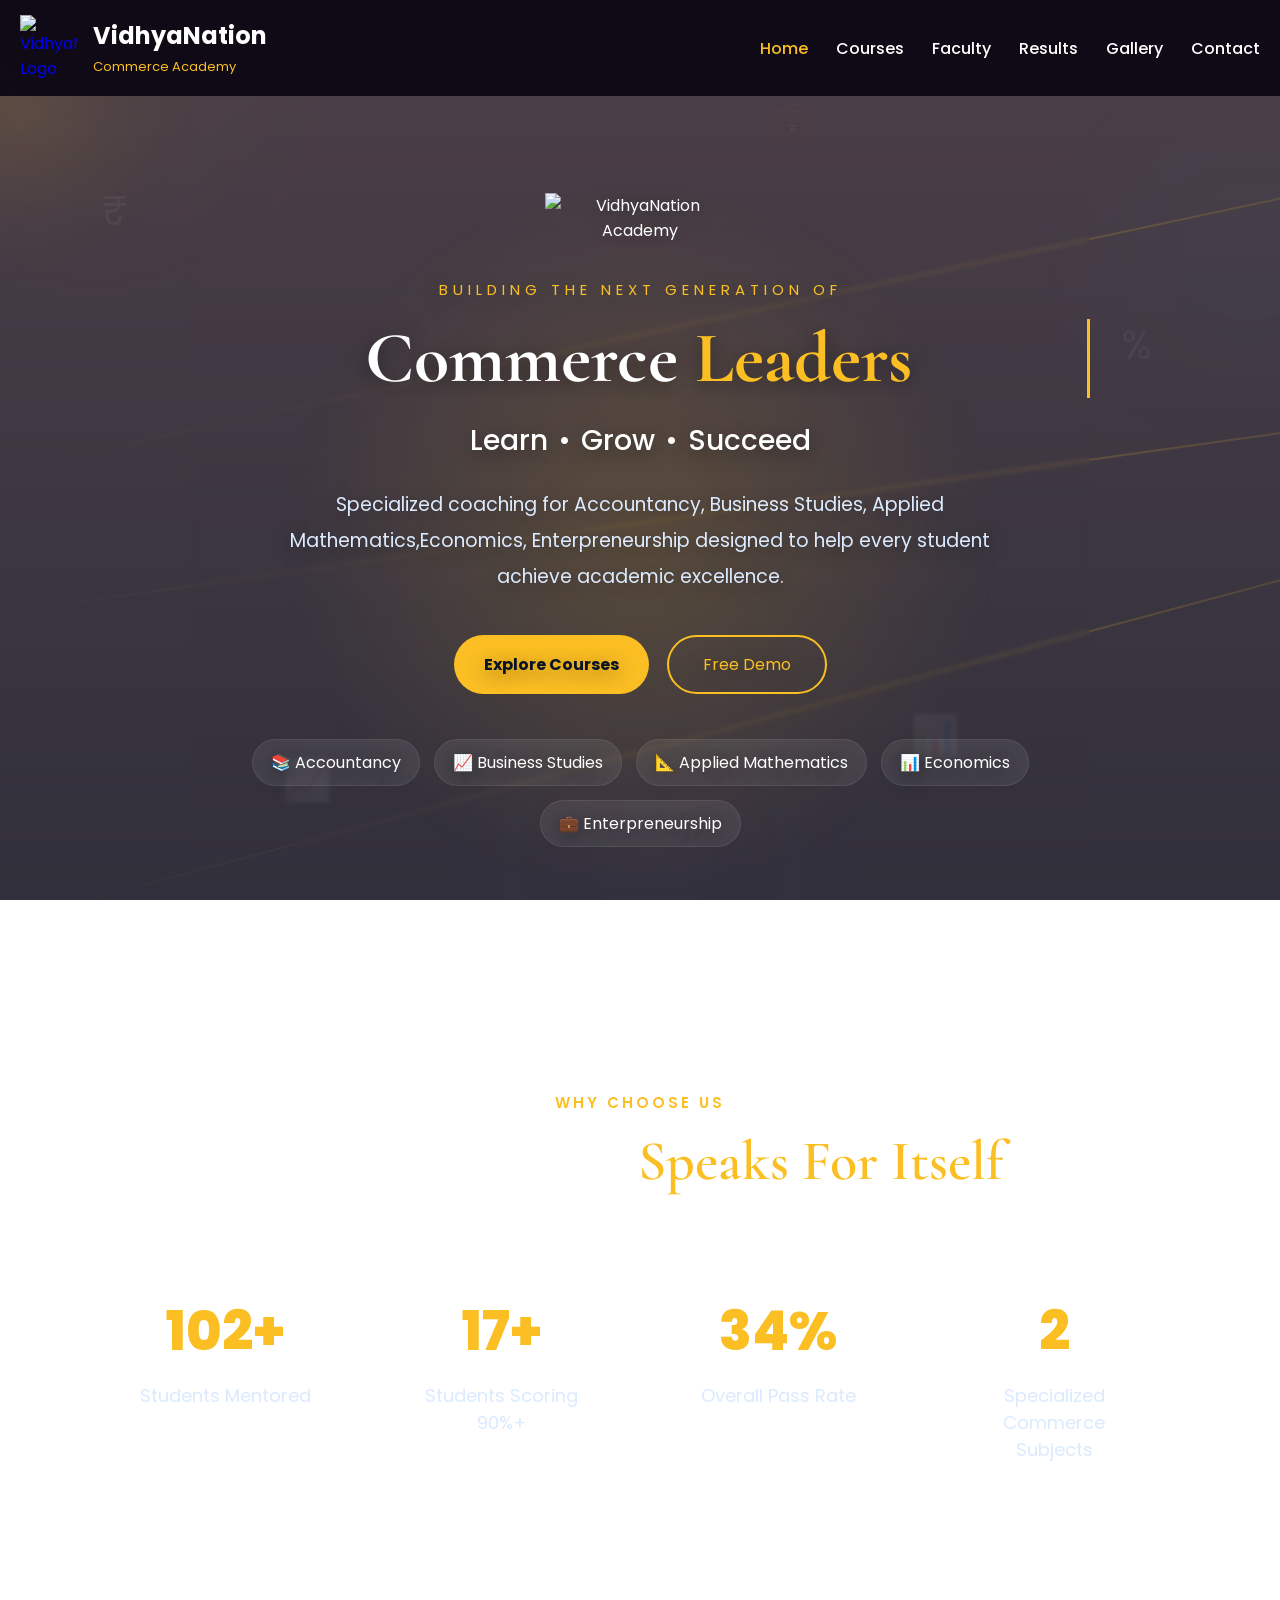
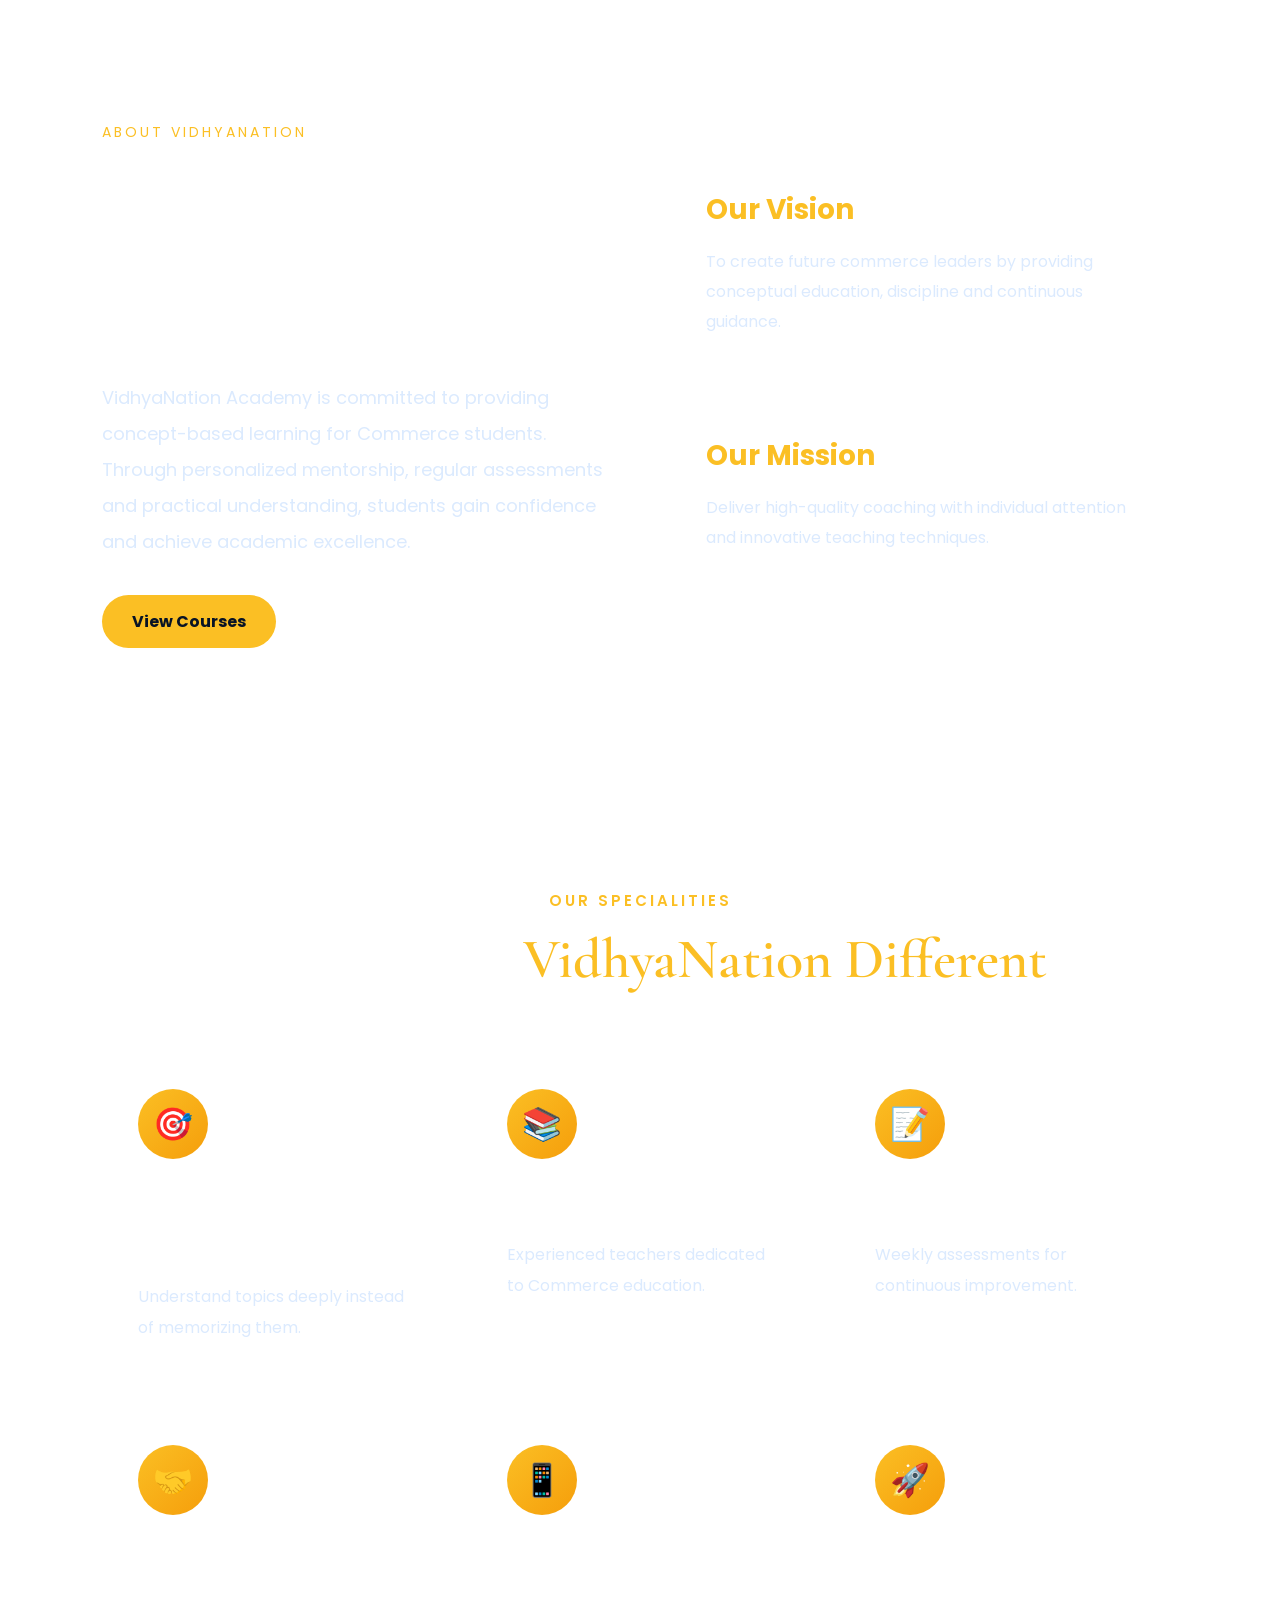
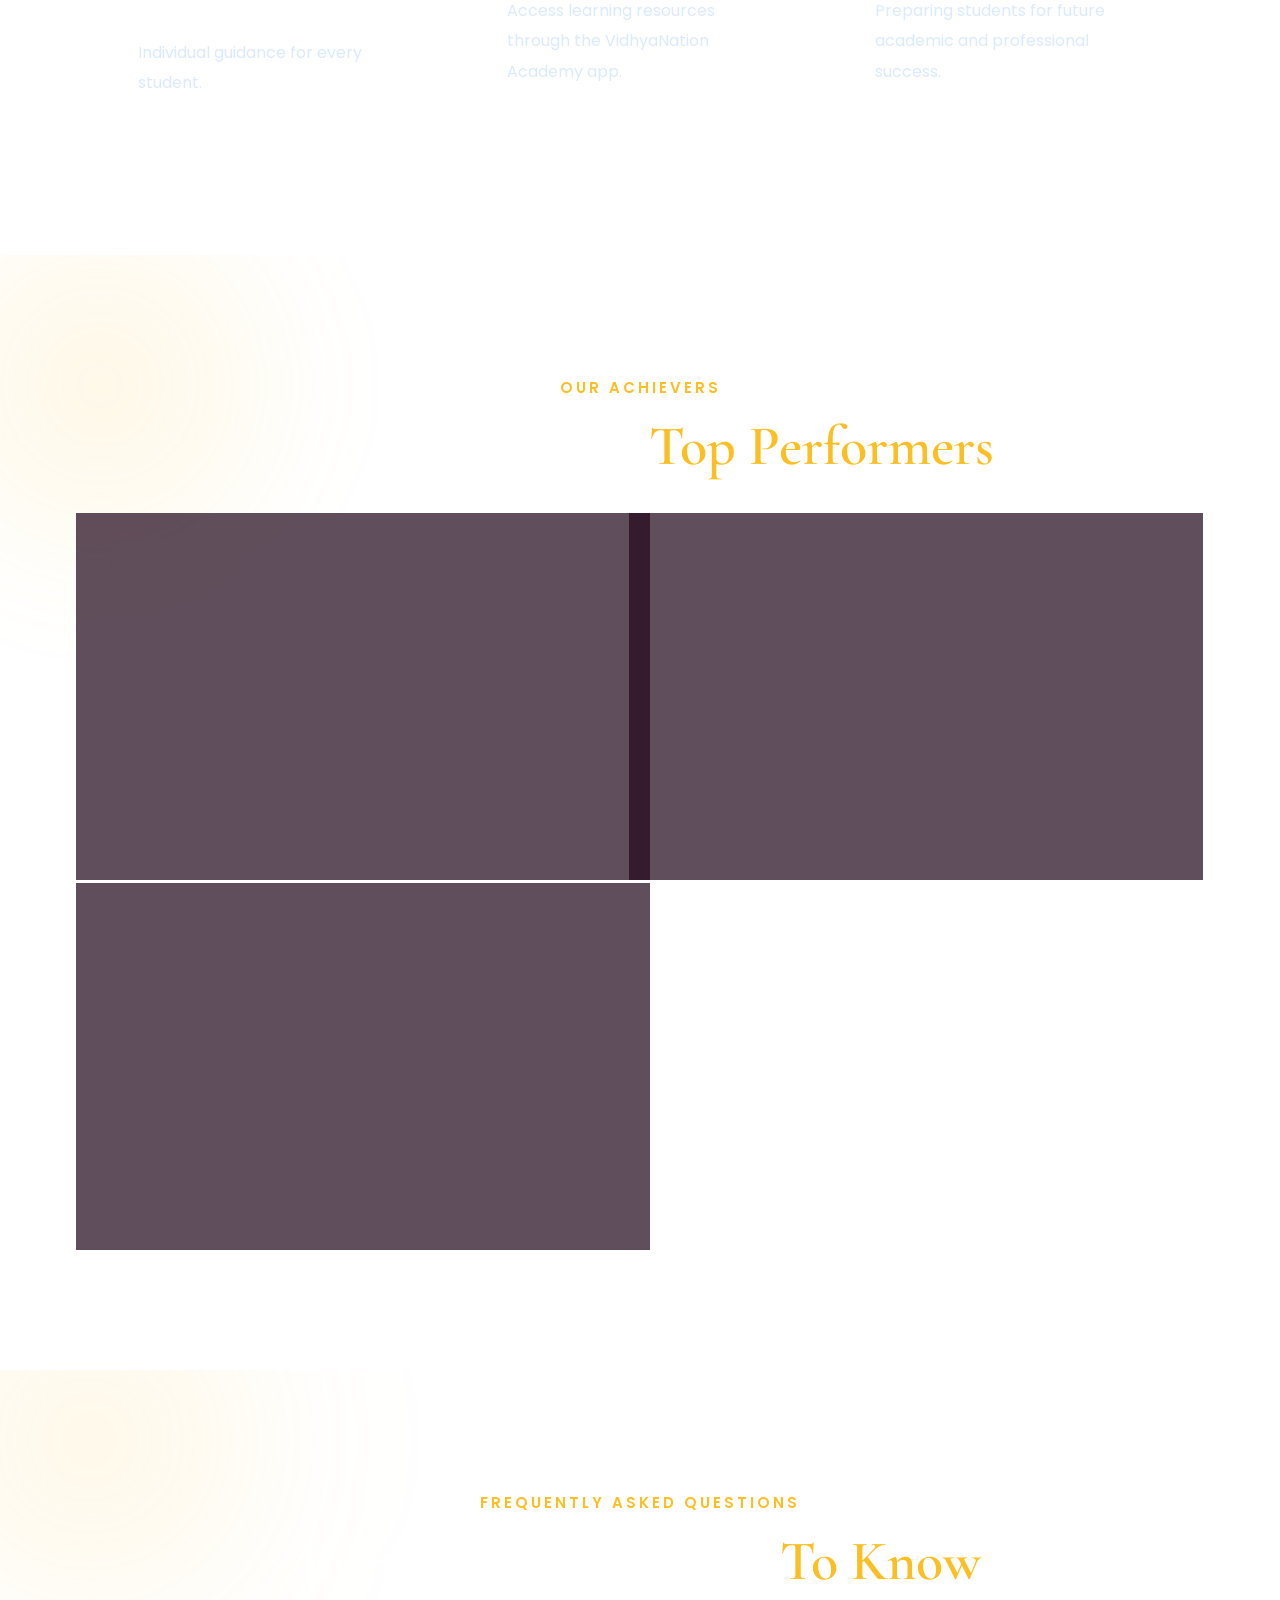
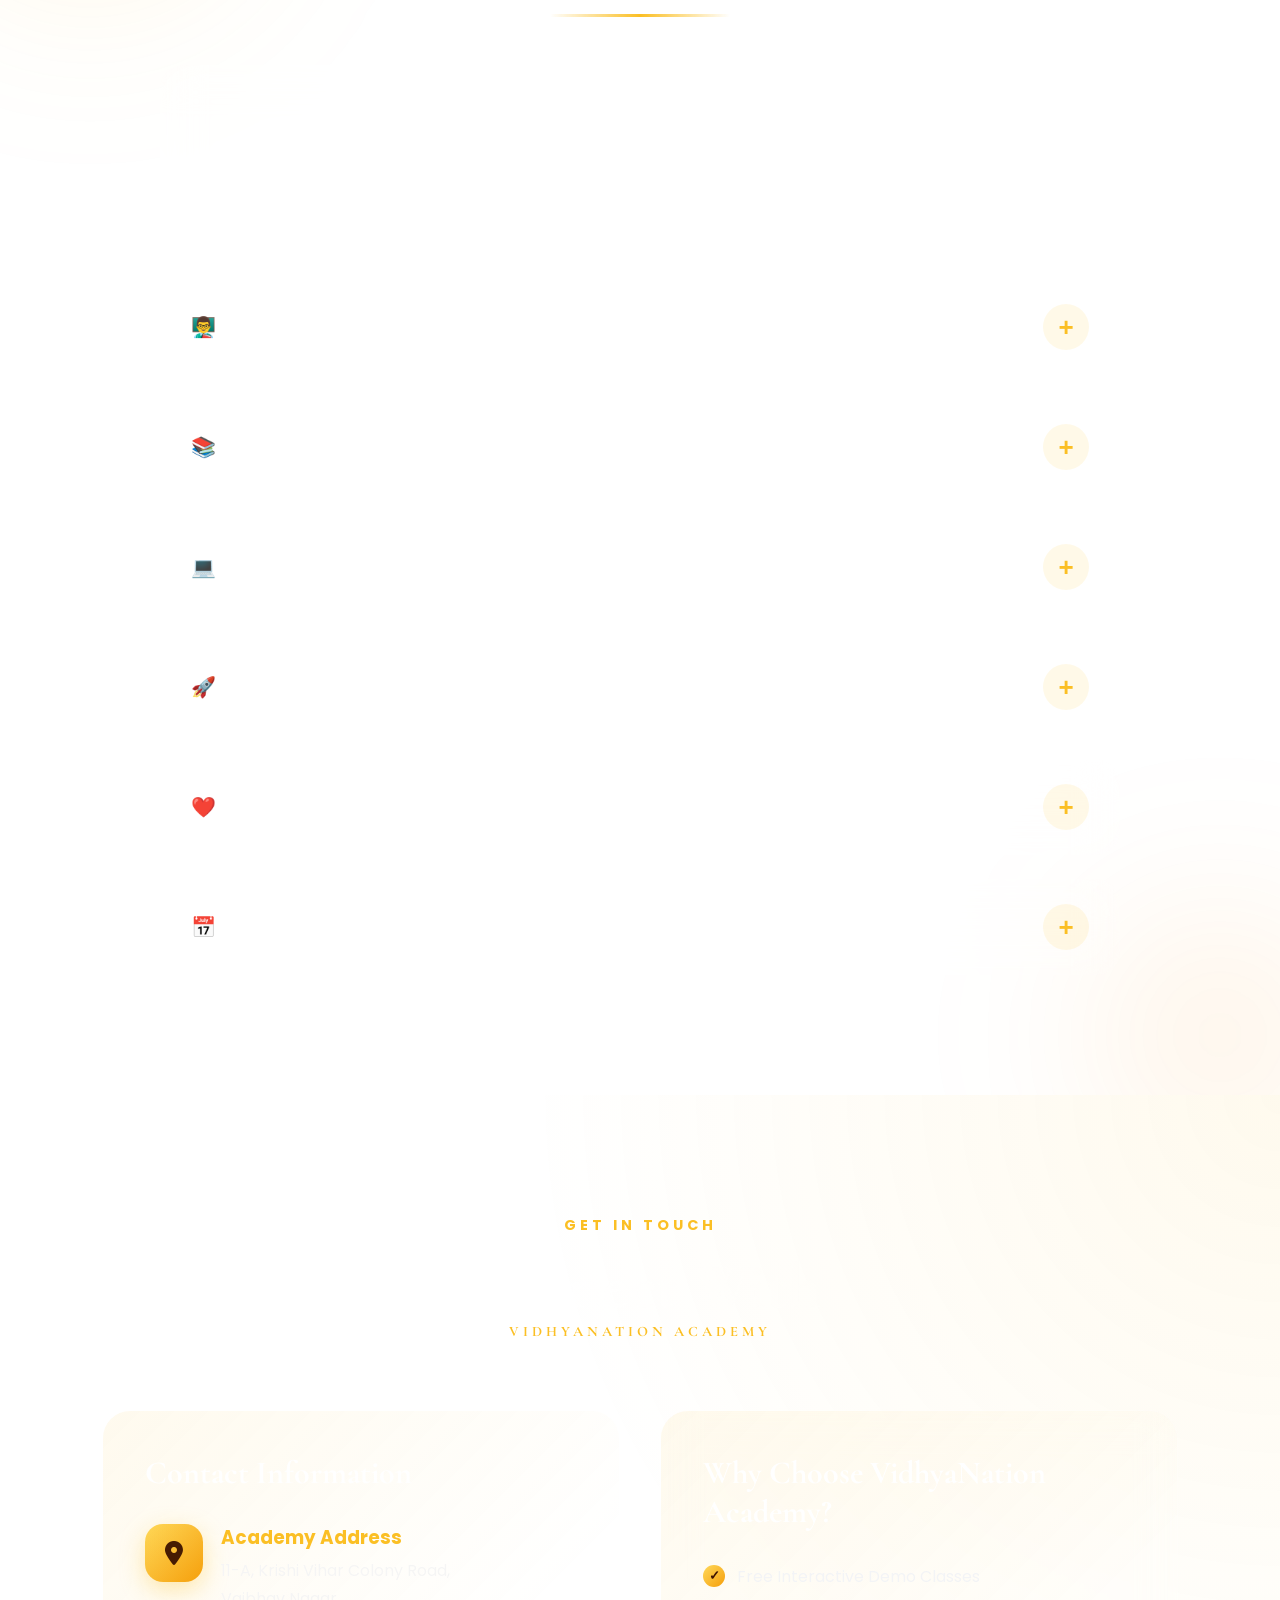
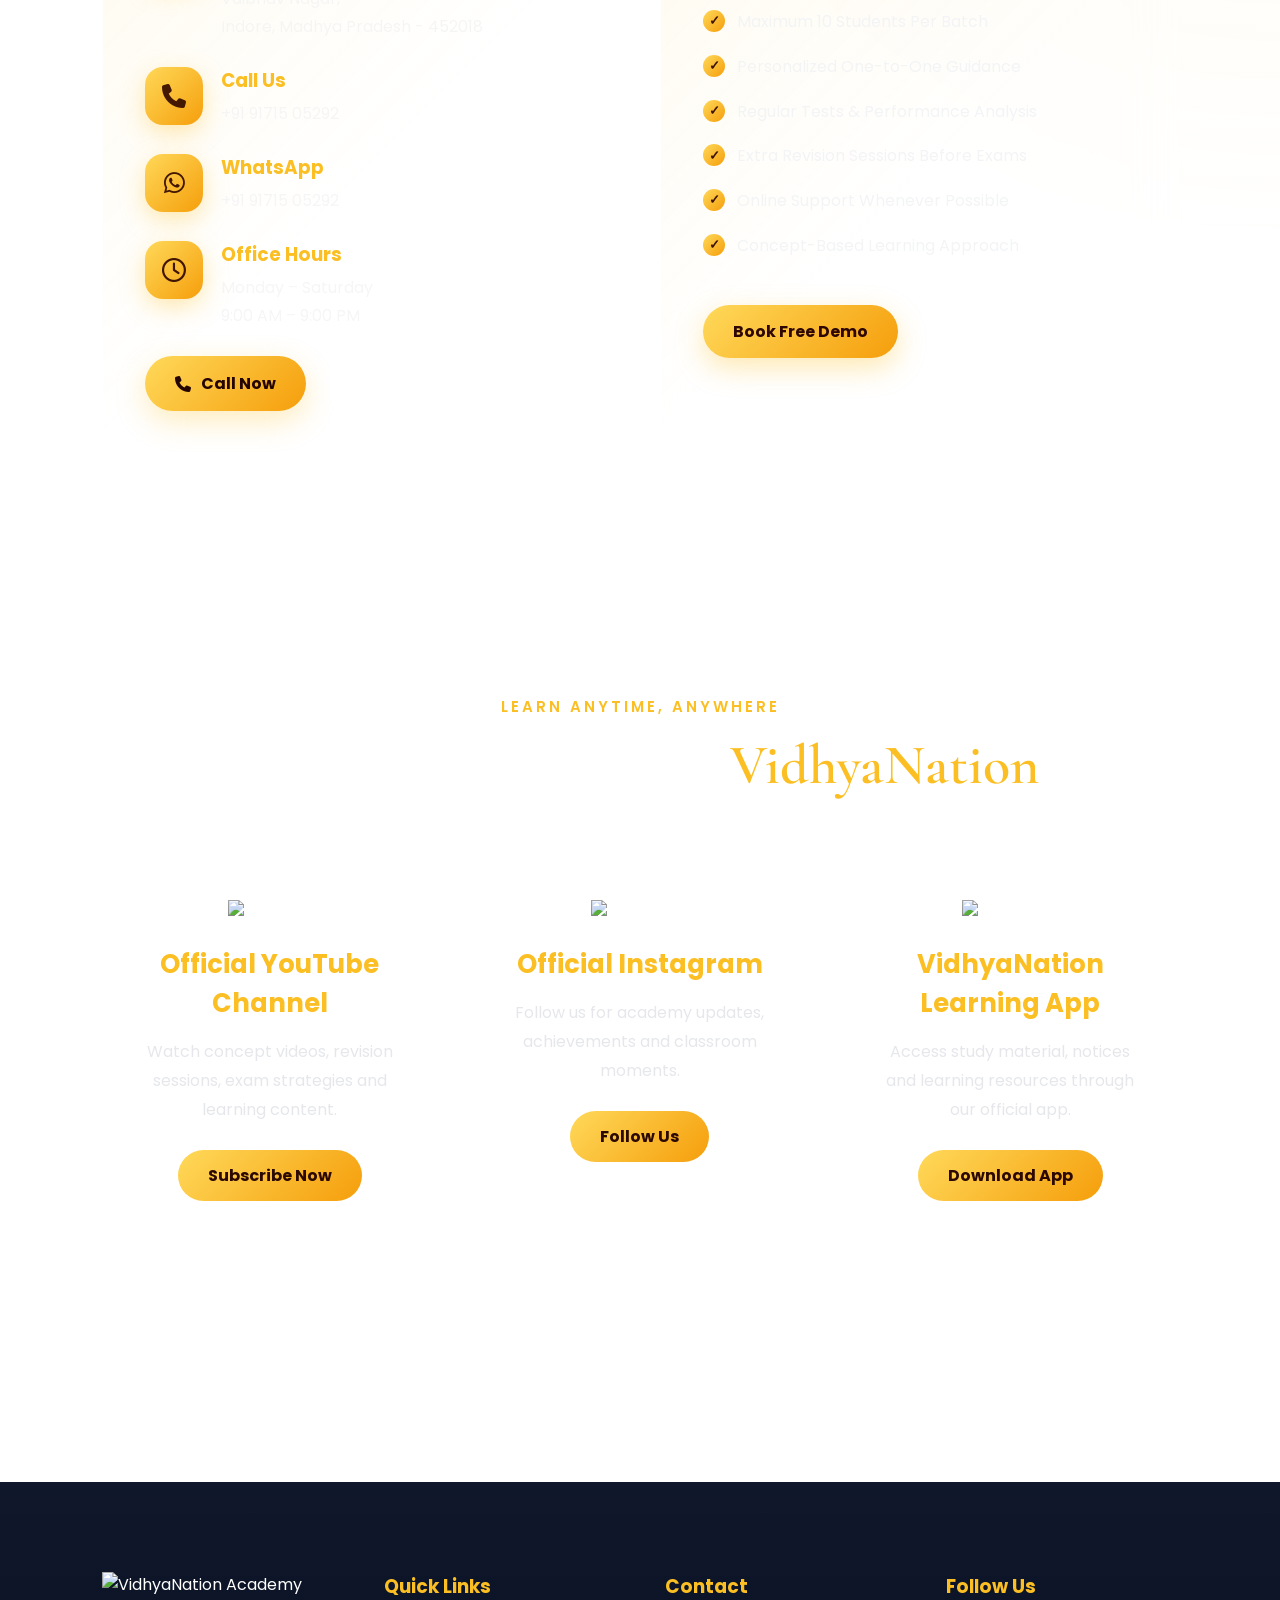
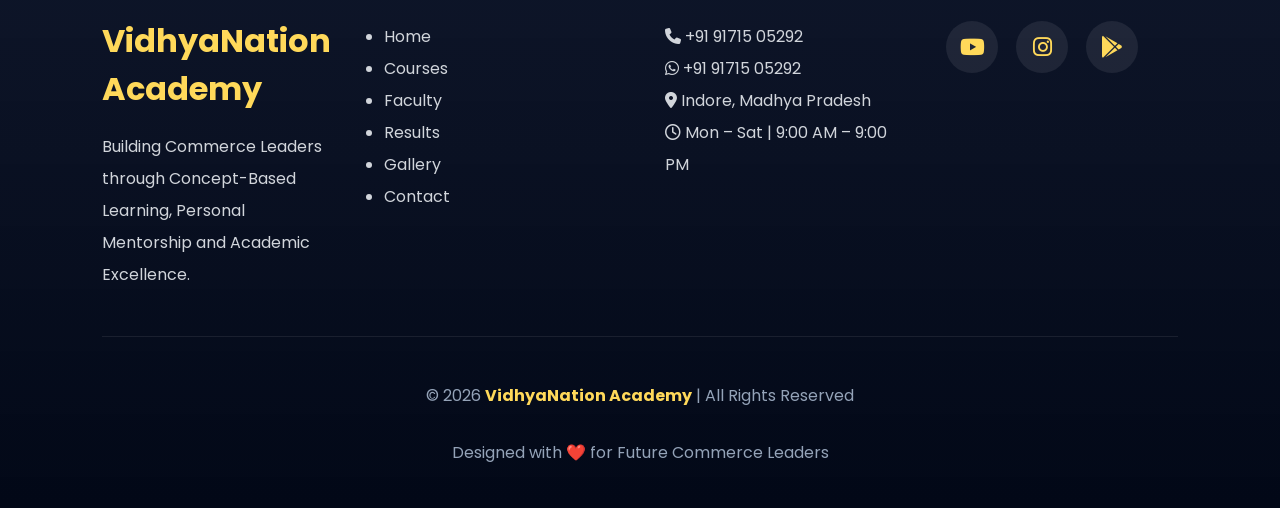
==== index.html @ c7668a80 "Add files via upload" ====
<!DOCTYPE html>
<html lang="en">

<head>

    <meta charset="UTF-8">
    <meta name="viewport" content="width=device-width, initial-scale=1.0">
    <meta name="description"
        content="VidhyaNation Academy - Premier Commerce Coaching for Class 11 & 12 in Indore. Expert guidance in Accountancy, Business Studies and Applied Mathematics.">
    <link rel="preconnect" href="https://fonts.googleapis.com">
    <!-- Open Graph Meta Tags -->

<meta property="og:title"
content="VidhyaNation Commerce Academy">

<meta property="og:description"
content="Premium coaching for CBSE Class 11 & 12 Commerce students with expert guidance in Accountancy, Business Studies, Economics and Applied Mathematics.">

<meta property="og:type"
content="website">

<meta property="og:url"
content="https://vidhyanationacademy.com/">

<meta property="og:image"
content="https://vidhyanationacademy.com/assets/images/logo.png">

<meta property="og:site_name"
content="VidhyaNation Commerce Academy">

<meta property="og:locale"
content="en_IN">

    <link rel="preconnect" href="https://fonts.gstatic.com" crossorigin>

    <link href="https://fonts.googleapis.com/css2?family=Poppins:wght@300;400;500;600;700;800&family=Cormorant+Garamond:wght@500;600;700&display=swap"
        rel="stylesheet">

    <link rel="stylesheet" href="style.css">
    <link rel="stylesheet" href="contact-footer.css">
    <link rel="preconnect" href="https://fonts.googleapis.com">

<link rel="preconnect" href="https://fonts.gstatic.com" crossorigin>
<link
rel="stylesheet"
href="https://cdnjs.cloudflare.com/ajax/libs/font-awesome/6.7.2/css/all.min.css">

<link href="https://fonts.googleapis.com/css2?family=Cormorant+Garamond:wght@500;600;700&family=Poppins:wght@300;400;500;600;700&display=swap" rel="stylesheet">
<link rel="icon" href="assets/images/logo.png" type="image/png">


    <meta charset="UTF-8">

    <meta name="viewport" content="width=device-width, initial-scale=1.0">

    <title>VidhyaNation Commerce Academy | Best Commerce Coaching for Class 11 & 12</title>
<meta name="description"
content="Premium coaching for CBSE Class 11 & 12 Commerce students. Expert guidance in Accountancy, Business Studies, Economics and Applied Mathematics.">
<link rel="canonical" href="https://vidhyanationacademy.com">
    <link rel="icon" type="image/png" href="assets/images/favicon.png">

    <!-- Other CSS files -->

</head>

<body>
<div class="mobile-overlay"></div>


<!-- Mouse Glow -->

<div id="cursor-glow"></div>

<!-- ==========================================
            BACK TO TOP BUTTON
========================================== -->

<button id="backToTop" aria-label="Back to Top">
    <i class="fa-solid fa-arrow-up"></i>
</button>
    <!-- ================= BACKGROUND ================= -->

    <div class="animated-background">

        <div class="gradient-layer"></div>

        <div class="grid-overlay"></div>

        <div class="glow glow1"></div>

        <div class="glow glow2"></div>

        <div class="glow glow3"></div>

        <div class="floating-symbol symbol1">₹</div>

        <div class="floating-symbol symbol2">%</div>

        <div class="floating-symbol symbol3">📈</div>

        <div class="floating-symbol symbol4">📊</div>

        <div class="floating-symbol symbol5">💼</div>
        <div class="chart-line chart1"></div>
        <div class="chart-line chart2"></div>
        <div class="chart-line chart3"></div>
        

    </div>

    <!-- ================= NAVBAR ================= -->

    <header>

        <nav class="navbar">

            <a href="index.html" class="logo-area">

                <img src="assets/images/logo.png" alt="VidhyaNation Logo">

                <div>

                    <h2>VidhyaNation</h2>

                    <span>Commerce Academy</span>

                </div>

            </a>

            <ul class="nav-links">

                <li><a class="active" href="index.html">Home</a></li>

                <li><a href="courses.html">Courses</a></li>

                <li><a href="faculty.html">Faculty</a></li>

                <li><a href="results.html">Results</a></li>

                <li><a href="gallery.html">Gallery</a></li>

                <li><a href="contact.html">Contact</a></li>

            </ul>
            
<!-- Mobile Menu Button -->

<div class="menu-toggle">

    <i class="fas fa-bars"></i>

</div>

</nav>


    </header>

    <!-- ================= HERO ================= -->

    <section class="hero">

        <div class="hero-content">

            <div class="hero-logo">

                <img src="assets/images/logo.png" alt="VidhyaNation Academy">

            </div>

            <p class="hero-top">

                BUILDING THE NEXT GENERATION OF

            </p>

            <h1 class="commerce-text">
    Commerce
    <span>Leaders</span>
</h1>

<h3 class="hero-words">
    <span class="word word1">Learn</span>
    <span class="separator">•</span>
    <span class="word word2">Grow</span>
    <span class="separator">•</span>
    <span class="word word3">Succeed</span>
</h3>

            <p class="hero-description">

                Specialized coaching for Accountancy,

                Business Studies, Applied Mathematics,Economics, Enterpreneurship

                designed to help every student achieve

                academic excellence.

            </p>

            <div class="hero-buttons">

                <a href="courses.html" class="primary-btn">

                    Explore Courses

                </a>

                <a href="#" class="secondary-btn open-demo">
    Free Demo
</a>

            </div>

            <div class="hero-subjects">

                <span>📚 Accountancy</span>

                <span>📈 Business Studies</span>

                <span>📐 Applied Mathematics</span>

                <span>📊 Economics</span>

                <span>💼 Enterpreneurship</span>

            </div>

        </div>

    </section>
    <!-- ================= HIGHLIGHTS ================= -->

<section class="highlights">

    <div class="section-title">

        <span>WHY CHOOSE US</span>

        <h2>

            Excellence That

            <span>Speaks For Itself</span>

        </h2>

    </div>

    <div class="highlight-grid">

        <div class="highlight-card">

            <h3>
    <span class="counter" data-target="300">0</span>+
</h3>

            <p>Students Mentored</p>

        </div>

        <div class="highlight-card">
<h3>
    <span class="counter" data-target="50">0</span>+
</h3>

            <p>Students Scoring 90%+</p>

        </div>

        <div class="highlight-card">

            <h3>
    <span class="counter" data-target="100">0</span>%
</h3>

            <p>Overall Pass Rate</p>

        </div>

        <div class="highlight-card">

            <h3>

    <span class="counter"

          data-target="5">

        0

    </span>

</h3>

            <p>Specialized Commerce Subjects</p>

        </div>

    </div>

</section>



<!-- ================= ABOUT ================= -->

<section class="about-section">

    <div class="about-left">

        <span class="mini-title">

            ABOUT VIDHYANATION

        </span>

        <h2>

            Empowering Students

            With Quality Education

        </h2>

        <p>

            VidhyaNation Academy is committed to providing

            concept-based learning for Commerce students.

            Through personalized mentorship, regular

            assessments and practical understanding,

            students gain confidence and achieve academic

            excellence.

        </p>

        <div class="about-buttons">

            <a href="courses.html" class="primary-btn">

                View Courses

            </a>

        </div>

    </div>

    <div class="about-right">

        <div class="glass-card">

            <h3>

                Our Vision

            </h3>

            <p>

                To create future commerce leaders by

                providing conceptual education,

                discipline and continuous guidance.

            </p>

        </div>

        <div class="glass-card">

            <h3>

                Our Mission

            </h3>

            <p>

                Deliver high-quality coaching with

                individual attention and innovative

                teaching techniques.

            </p>

        </div>

    </div>

</section>



<!-- ================= FEATURES ================= -->

<section class="features">

    <div class="section-title">

        <span>

            OUR SPECIALITIES

        </span>

        <h2>

            What Makes

            <span>

                VidhyaNation Different

            </span>

        </h2>

    </div>

    <div class="feature-grid">

        <div class="feature-card">

            <div class="feature-icon">

                🎯

            </div>

            <h3>

                Concept Based Teaching

            </h3>

            <p>

                Understand topics deeply instead of

                memorizing them.

            </p>

        </div>

        <div class="feature-card">

            <div class="feature-icon">

                📚

            </div>

            <h3>

                Expert Faculty

            </h3>

            <p>

                Experienced teachers dedicated

                to Commerce education.

            </p>

        </div>

        <div class="feature-card">

            <div class="feature-icon">

                📝

            </div>

            <h3>

                Regular Tests

            </h3>

            <p>

                Weekly assessments for continuous

                improvement.

            </p>

        </div>

        <div class="feature-card">

            <div class="feature-icon">

                🤝

            </div>

            <h3>

                Personal Mentorship

            </h3>

            <p>

                Individual guidance for every student.

            </p>

        </div>

        <div class="feature-card">

            <div class="feature-icon">

                📱

            </div>

            <h3>

                Play Store App

            </h3>

            <p>

                Access learning resources through

                the VidhyaNation Academy app.

            </p>

        </div>

        <div class="feature-card">

            <div class="feature-icon">

                🚀

            </div>

            <h3>

                Career Focused

            </h3>

            <p>

                Preparing students for future

                academic and professional success.

            </p>

        </div>

    </div>

</section>

<!-- =====================================================
                STUDENT TESTIMONIALS
===================================================== -->

<section class="testimonials" id="testimonials">

    <div class="section-title">

        <span>OUR ACHIEVERS</span>

        <h2>

            Hear From Our

            <span>Top Performers</span>

        </h2>

    </div>

    <div class="testimonial-container">

        <!-- Card 1 -->

        <div class="testimonial-card">

           <div class="student-avatar">

    <img
        src="assets/images/saksham-jain.png"
        alt="Saksham Jain"
    >

</div>

            <div class="quote-mark">

                ❝

            </div>

            <p>

               "The concept-based teaching and personal mentorship at VidhyaNation Academy transformed my confidence and helped me achieve academic excellence."
            </p>

            <h3>

                Saksham Jain

            </h3>

            <span>

                🏆 Commerce Achiever

            </span>
            <div class="student-score">

    100

</div>

        </div>



        <!-- Card 2 -->

        <div class="testimonial-card">

            <div class="student-avatar">

    <img
        src="assets/images/nandita-sood.png"
        alt="Nandita Sood"
    >

            </div>

            <div class="quote-mark">

                ❝

            </div>

            <p>

               "Small batch sizes and continuous doubt-solving made every class productive. The revision sessions gave me an extra edge during examinations."
            </p>

            <h3>

                Nandita Sood

            </h3>

            <span>

                🏆 Commerce Achiever

            </span>
            <div class="student-score">

            95

            </div>

        </div>



        <!-- Card 3 -->

        <div class="testimonial-card">

            <div class="student-avatar">

    <img
        src="assets/images/adhiraj-pahwa.png"
        alt="Adhiraj Pahwa"
    >

</div>

            <div class="quote-mark">

                ❝

            </div>

            <p>

               "The teachers always believed in me and guided me personally. Their mentorship motivated me to achieve my academic goals with confidence."

            </p>

            <h3>

                Adhiraj Pahwa

            </h3>

            <span>

                🏆 Commerce Achiever

            </span>
            <div class="student-score">

    95

</div>

        </div>

    </div>

</section>



<!-- =====================================================
                    FAQ SECTION
===================================================== -->

<section class="faq-section">

    <div class="section-title">

        <span>FREQUENTLY ASKED QUESTIONS</span>

        <h2>

            Everything You Need

            <span>To Know</span>

        </h2>

    </div>



    <div class="faq-container">



        <div class="faq-item active">

            <button class="faq-question">

                <span>

                    🎯 Do you provide demo classes?

                </span>

                <span class="faq-icon">

                    +

                </span>

            </button>

            <div class="faq-answer">

                <p>

                    Yes.

                    We provide completely FREE interactive
                    demo classes so that students and
                    parents can understand our teaching
                    methodology before admission.

                </p>

            </div>

        </div>



        <div class="faq-item">

            <button class="faq-question">

                <span>

                    👨‍🏫 How many students are there in one batch?

                </span>

                <span class="faq-icon">

                    +

                </span>

            </button>

            <div class="faq-answer">

                <p>

                    We intentionally keep the batch size
                    limited to a maximum of only 10
                    students to ensure better interaction
                    and personalized attention.

                </p>

            </div>

        </div>



        <div class="faq-item">

            <button class="faq-question">

                <span>

                    📚 Are revision classes conducted?

                </span>

                <span class="faq-icon">

                    +

                </span>

            </button>

            <div class="faq-answer">

                <p>

                    Yes.

                    Dedicated revision sessions are
                    conducted before examinations to
                    strengthen concepts and maximize
                    student confidence.

                </p>

            </div>

        </div>



        <div class="faq-item">

            <button class="faq-question">

                <span>

                    💻 What if I miss a class?

                </span>

                <span class="faq-icon">

                    +

                </span>

            </button>

            <div class="faq-answer">

                <p>

                    We always try our best to provide
                    online lectures or alternate learning
                    support whenever a student misses
                    a class.

                </p>

            </div>

        </div>



        <div class="faq-item">

            <button class="faq-question">

                <span>

                    🚀 Do you conduct extra classes?

                </span>

                <span class="faq-icon">

                    +

                </span>

            </button>

            <div class="faq-answer">

                <p>

                    Absolutely.

                    Extra classes are arranged whenever
                    required to complete concepts,
                    revision or additional practice.

                </p>

            </div>

        </div>



        <div class="faq-item">

            <button class="faq-question">

                <span>

                    ❤️ Do students receive personal guidance?

                </span>

                <span class="faq-icon">

                    +

                </span>

            </button>

            <div class="faq-answer">

                <p>

                    Yes.

                    Every student receives personal
                    guidance throughout the academic
                    journey to ensure continuous
                    improvement and confidence.

                </p>

            </div>

        </div>



        <div class="faq-item">

            <button class="faq-question">

                <span>

                    📅 How many days are classes conducted?

                </span>

                <span class="faq-icon">

                    +

                </span>

            </button>

            <div class="faq-answer">

                <p>

                    Classes are conducted six days a
                    week with a structured learning plan,
                    assessments and doubt-solving support.

                </p>

            </div>

        </div>



    </div>

</section>
        <!-- =====================================================
                PREMIUM CONTACT SECTION
===================================================== -->

<section class="contact-section" id="contact">

    <div class="section-title">

        <span>GET IN TOUCH</span>

        <h2>

            Connect With

            <span>VidhyaNation Academy</span>

        </h2>

    </div>

    <div class="contact-wrapper">

        <!-- ========================= -->
        <!-- CONTACT INFORMATION -->
        <!-- ========================= -->

        <div class="contact-card">

            <h2>Contact Information</h2>

            <div class="contact-row">

                <div class="contact-icon">

                    <i class="fa-solid fa-location-dot"></i>

                </div>

                <div>

                    <h3>Academy Address</h3>

                    <p>

                        11-A, Krishi Vihar Colony Road,<br>

                        Vaibhav Nagar,<br>

                        Indore, Madhya Pradesh - 452018

                    </p>

                </div>

            </div>

            <div class="contact-row">

                <div class="contact-icon">

                    <i class="fa-solid fa-phone"></i>

                </div>

                <div>

                    <h3>Call Us</h3>

                    <p>

                        +91 91715 05292

                    </p>

                </div>

            </div>

            <div class="contact-row">

                <div class="contact-icon">

                    <i class="fa-brands fa-whatsapp"></i>

                </div>

                <div>

                    <h3>WhatsApp</h3>

                    <p>

                        +91 91715 05292

                    </p>

                </div>

            </div>

            <div class="contact-row">

                <div class="contact-icon">

                    <i class="fa-regular fa-clock"></i>

                </div>

                <div>

                    <h3>Office Hours</h3>

                    <p>

                        Monday – Saturday<br>

                        9:00 AM – 9:00 PM

                    </p>

                </div>

            </div>

            <div class="contact-buttons">

                <a

                    href="tel:+919171505292"

                    class="call-button"

                >

                    <i class="fa-solid fa-phone"></i>

                    Call Now

                </a>

                <a

                    href="https://wa.me/919171505292"

                    target="_blank"

                    class="whatsapp-button"

                >

                    <i class="fa-brands fa-whatsapp"></i>

                    Chat on WhatsApp

                </a>

            </div>

        </div>

        <!-- ========================= -->
        <!-- WHY CHOOSE US -->
        <!-- ========================= -->

        <div class="contact-card">

            <h2>

                Why Choose

                VidhyaNation Academy?

            </h2>

            <ul class="academy-points">

                <li>

                    Free Interactive Demo Classes

                </li>

                <li>

                    Maximum 10 Students Per Batch

                </li>

                <li>

                    Personalized One-to-One Guidance

                </li>

                <li>

                    Regular Tests & Performance Analysis

                </li>

                <li>

                    Extra Revision Sessions Before Exams

                </li>

                <li>

                    Online Support Whenever Possible

                </li>

                <li>

                    Concept-Based Learning Approach

                </li>

            </ul>

            

              <a href="#" class="primary-btn open-demo">
    Book Free Demo
</a>

        </div>

    </div>

</section>
<!-- =====================================================
                DIGITAL ECOSYSTEM
===================================================== -->

<section class="digital-ecosystem">

    <div class="section-title">

        <span>LEARN ANYTIME, ANYWHERE</span>

        <h2>

            Stay Connected With

            <span>VidhyaNation</span>

        </h2>

    </div>

    <!-- ===================== -->
    <!-- SOCIAL CARDS -->
    <!-- ===================== -->

    <div class="digital-grid">

        <!-- YouTube -->

        <div class="social-card">

            <img
                src="assets/images/youtube-logo.png"
                alt="YouTube"
                class="social-logo"
            >

            <h3>Official YouTube Channel</h3>

            <p>

                Watch concept videos, revision sessions,
                exam strategies and learning content.

            </p>

            <a

                href="https://youtube.com/@vidhyanationacademy?feature=shared"

                target="_blank"

                class="social-btn"

            >

                Subscribe Now

            </a>

        </div>

        <!-- Instagram -->

        <div class="social-card">

            <img

                src="assets/images/instagram-logo.png"

                alt="Instagram"

                class="social-logo"

            >

            <h3>Official Instagram</h3>

            <p>

                Follow us for academy updates,
                achievements and classroom moments.

            </p>

            <a

                href="https://www.instagram.com/vidhyanationacademy?igsh=Znp0ZnF0OGV6NWVh"

                target="_blank"

                class="social-btn"

            >

                Follow Us

            </a>

        </div>

        <!-- Play Store -->

        <div class="social-card">

            <img

                src="assets/images/playstore-logo.png"

                alt="Play Store"

                class="social-logo"

            >

            <h3>VidhyaNation Learning App</h3>

            <p>

                Access study material,
                notices and learning resources
                through our official app.

            </p>

            <a

                href="https://play.google.com/store/apps/details?id=co.diy4.wjlge"

                target="_blank"

                class="social-btn"

            >

                Download App

            </a>

        </div>

    </div>


</section>
<!-- =====================================================
                    PREMIUM FOOTER
===================================================== -->

<footer class="premium-footer">

    <div class="footer-container">

        <!-- ========================= -->
        <!-- BRAND -->
        <!-- ========================= -->

        <div class="footer-column">

            <img

                src="assets/images/logo.png"

                alt="VidhyaNation Academy"

                class="footer-logo-img"

            >

            <h2 class="footer-logo">

                VidhyaNation Academy

            </h2>

            <p>

                Building Commerce Leaders through
                Concept-Based Learning,
                Personal Mentorship and
                Academic Excellence.

            </p>

        </div>

        <!-- ========================= -->
        <!-- QUICK LINKS -->
        <!-- ========================= -->

        <div class="footer-column">

            <h3>Quick Links</h3>

            <ul>

                <li><a href="index.html">Home</a></li>

                <li><a href="courses.html">Courses</a></li>

                <li><a href="faculty.html">Faculty</a></li>

                <li><a href="results.html">Results</a></li>

                <li><a href="gallery.html">Gallery</a></li>

                <li><a href="contact.html">Contact</a></li>

            </ul>

        </div>

        <!-- ========================= -->
        <!-- CONTACT -->
        <!-- ========================= -->

        <div class="footer-column">

            <h3>Contact</h3>

            <p>

                <i class="fa-solid fa-phone"></i>

                +91 91715 05292

            </p>

            <p>

                <i class="fa-brands fa-whatsapp"></i>

                +91 91715 05292

            </p>

            <p>

                <i class="fa-solid fa-location-dot"></i>

                Indore, Madhya Pradesh

            </p>

            <p>

                <i class="fa-regular fa-clock"></i>

                Mon – Sat | 9:00 AM – 9:00 PM

            </p>

        </div>

        <!-- ========================= -->
        <!-- FOLLOW US -->
        <!-- ========================= -->

        <div class="footer-column">

            <h3>Follow Us</h3>

            <div class="footer-socials">

                <a

                    href="https://youtube.com/@vidhyanationacademy?feature=shared"

                    target="_blank"

                    aria-label="YouTube"

                >

                    <i class="fa-brands fa-youtube"></i>

                </a>

                <a

                    href="https://www.instagram.com/vidhyanationacademy?igsh=Znp0ZnF0OGV6NWVh"

                    target="_blank"

                    aria-label="Instagram"

                >

                    <i class="fa-brands fa-instagram"></i>

                </a>

                <a

                    href="https://play.google.com/store/apps/details?id=co.diy4.wjlge"

                    target="_blank"

                    aria-label="Google Play"

                >

                    <i class="fa-brands fa-google-play"></i>

                </a>

            </div>

        </div>

    </div>

    <div class="footer-divider"></div>

    <div class="footer-bottom">

        © 2026

        <strong>VidhyaNation Academy</strong>

        | All Rights Reserved

        <br><br>

        Designed with ❤️ for Future Commerce Leaders

    </div>

</footer>
<!-- =====================================================
                FREE DEMO MODAL
===================================================== -->

<div id="demoModal" class="demo-modal">

    <div class="demo-modal-content">

        <span class="close-demo">&times;</span>

        <h2>🎓 Book Your Free Demo Class</h2>

        <p>
            Fill in your details and our team will contact you shortly.
        </p>

        <form id="demoForm">

            <!-- Student Name -->
            <input
                type="text"
                id="studentName"
                placeholder="Student Name"
                required
            >

            <!-- Mobile Number -->
            <input
                type="tel"
                id="studentPhone"
                placeholder="Mobile Number"
                required
            >

            <!-- Class -->
            <select
                id="studentClass"
                required
            >

                <option value="">Select Class</option>

                <option value="Class 11 Commerce">
                    Class 11 Commerce
                </option>

                <option value="Class 12 Commerce">
                    Class 12 Commerce
                </option>

            </select>

            <!-- Subject -->
            <select
                id="studentSubject"
                required
            >

                <option value="">Select Subject</option>

                <option value="Accountancy">
                    Accountancy
                </option>

                <option value="Business Studies">
                    Business Studies
                </option>

                <option value="Economics">
                    Economics
                </option>

                <option value="Applied Mathematics">
                    Applied Mathematics
                </option>

                <option value="Entrepreneurship">
                    Entrepreneurship
                </option>

            </select>

            <!-- Message -->

            <textarea

                id="studentMessage"

                rows="4"

                placeholder="Additional Message (Optional)"

            ></textarea>

            <button

                type="submit"

                class="submit-demo-btn"

            >

                🚀 Book Free Demo

            </button>

        </form>

    </div>

</div>

<!-- =====================================================
                    JAVASCRIPT
===================================================== -->

<script src="script.js"></script>

</body>

</html>
---- style.css ----
/* =====================================================
   VIDYANATION ACADEMY 2.0
   STYLE.CSS - PART 1
===================================================== */

/* Google Fonts */
@import url('https://fonts.googleapis.com/css2?family=Poppins:wght@300;400;500;600;700;800&family=Cormorant+Garamond:wght@500;600;700&display=swap');

/* RESET */

*{
    margin:0;
    padding:0;
    box-sizing:border-box;
}

html{
    scroll-behavior:smooth;
}
body{

    padding-top: 90px;

}
html,
body{
    width:100%;
    max-width:100%;
    overflow-x:hidden;
}
body{

    font-family:'Poppins',sans-serif;

    background:

        linear-gradient(

            rgba(20,10,25,.72),

            rgba(8,19,37,.82)

        ),

        url("assets/images/background-website.png");

    background-size:cover;

    background-position:center;

    background-repeat:no-repeat;

    background-attachment:fixed;

    color:white;

    overflow-x:hidden;

    position:relative;

}

/* =====================================================
        ANIMATED BACKGROUND
===================================================== */

.animated-background{
   
    position:fixed;

    inset:0;

    z-index:-5;

    overflow:hidden;
    
}


/* Animated Gradient */

.gradient-layer{

    position:absolute;

    inset:0;

    background-image:

        linear-gradient(

            rgba(40,0,0,0.18),

            rgba(40,0,0,0.22)

        ),

        url("assets/images/background-website.png");

    background-size:cover;

    background-position:center;

    background-repeat:no-repeat;

}

@keyframes gradientMove{

    0%{

        background-position:0% 50%;

    }

    50%{

        background-position:100% 50%;

    }

    100%{

        background-position:0% 50%;

    }

}

/* Commerce Grid */

.grid-overlay{

    position:absolute;

    inset:0;

    background-image:

    linear-gradient(

        rgba(255,255,255,.03) 1px,

        transparent 1px

    ),

    linear-gradient(

        90deg,

        rgba(255,255,255,.03) 1px,

        transparent 1px

    );

    background-size:70px 70px;

    opacity: 0.03;;

}

/* Golden Glow */

.glow{

    position:absolute;

    border-radius:50%;

    filter:blur(90px);

}

.glow1{

    width:350px;

    height:350px;

    background:#fbbf24;

    opacity:.02;

    top:-120px;

    left:-80px;

    animation:floatGlow1 12s infinite alternate;

}

.glow2{

    width:300px;

    height:300px;

    background:#38bdf8;

    opacity:.02;

    right:-120px;

    top:100px;

    animation:floatGlow2 15s infinite alternate;

}

.glow3{

    width:280px;

    height:280px;

    background:#c084fc;

    opacity:.02;

    bottom:-100px;

    left:40%;

    animation:floatGlow3 18s infinite alternate;

}

@keyframes floatGlow1{

    from{

        transform:translateY(0);

    }

    to{

        transform:translateY(120px);

    }

}

@keyframes floatGlow2{

    from{

        transform:translateX(0);

    }

    to{

        transform:translateX(-120px);

    }

}

@keyframes floatGlow3{

    from{

        transform:translateY(0);

    }

    to{

        transform:translateY(-100px);

    }

}

/* Floating Commerce Symbols */

.floating-symbol{

    position:absolute;

    font-size:40px;

    color:rgba(255,255,255,.05);

    animation:floatSymbol linear infinite;

}

.symbol1{

    left:8%;

    top:20%;

    animation-duration:18s;

}

.symbol2{

    right:10%;

    top:35%;

    animation-duration:20s;

}

.symbol3{

    left:22%;

    bottom:10%;

    animation-duration:24s;

}

.symbol4{

    right:25%;

    bottom:15%;

    animation-duration:16s;

}

.symbol5{

    left:60%;

    top:10%;

    animation-duration:21s;

}

@keyframes floatSymbol{

    from{

        transform:translateY(0) rotate(0deg);

    }

    to{

        transform:translateY(-80px) rotate(360deg);

    }

}

/* =====================================================
            NAVBAR
===================================================== */



.navbar{
    position: fixed;
    top: 0;
    left: 0;
    width: 100%;
    z-index: 10000;

    display: flex;
    justify-content: space-between;
    align-items: center;

    padding: 15px 20px;

    background: rgba(12,8,20,0.95);
    backdrop-filter: blur(18px);

    box-sizing: border-box;
    
}
.logo-area{

    display:flex;
    flex:1;

    align-items:center;

    gap:15px;

    text-decoration:none;

}

.logo-area img{

    width:58px;

    transition:.35s;

}

.logo-area:hover img{

    transform:rotate(-5deg) scale(1.05);

}

.logo-area h2{

    font-size:24px;

    font-weight:700;

    color:#ffffff;

}

.logo-area span{

    color:#fbbf24;

    font-size:13px;

}

.nav-links{

    display:flex;

    list-style:none;

    gap:28px;

}

.nav-links a{

    color:white;

    text-decoration:none;

    font-weight:500;

    position:relative;

    transition:.3s;

}

.nav-links a:hover,

.nav-links .active{

    color:#fbbf24;

}

.nav-links a::after{

    content:"";

    position:absolute;

    bottom:-6px;

    left:0;

    width:0;

    height:2px;

    background:#fbbf24;

    transition:.3s;

}

.nav-links a:hover::after{

    width:100%;

}

/* CTA */

.demo-btn{

    padding:12px 24px;

    border-radius:50px;

    text-decoration:none;

    background:linear-gradient(

        135deg,

        #fbbf24,

        #f59e0b

    );

    color:#081325;

    font-weight:700;

    transition:.35s;

}

.demo-btn:hover{

    transform:translateY(-3px);

}

/* =====================================================
            HERO
===================================================== */

.hero{

    min-height:100vh;

    display:flex;

    justify-content:center;

    align-items:center;

    text-align:center;

    padding:20px 15px 60px;

}

.hero-content{

    max-width:900px;

    text-shadow:0 4px 20px rgba(0,0,0,.45);

    backdrop-filter:blur(2px);

}


.hero-logo{

    width:190px;

    margin:auto;

    margin-bottom:35px;

    animation:logoFloat 5s ease infinite;

}

.hero-logo img{

    width:100%;

}

@keyframes logoFloat{

    0%{

        transform:translateY(0);

    }

    50%{

        transform:translateY(-12px);

    }

    100%{

        transform:translateY(0);

    }

}

.hero-top{

    color:#fbbf24;

    letter-spacing:5px;

    font-size:15px;

    margin-bottom:18px;

}

.hero h1{

    font-family:'Cormorant Garamond',serif;

    font-size:72px;

    line-height:1.1;

    margin-bottom:15px;

}

.hero h1 span{

    color:#fbbf24;

}

.hero h3{

    font-size:28px;

    font-weight:500;

    margin-bottom:25px;

}

.hero-description{

    max-width:720px;

    margin:auto;

    color:#dbeafe;

    line-height:1.9;

    font-size:19px;

}

.hero-buttons{

    display:flex;

    justify-content:center;

    gap:18px;

    flex-wrap:wrap;

    margin-top:40px;

}

.primary-btn{

    background:#fbbf24;

    color:#081325;

    padding:15px 34px;

    border-radius:50px;

    text-decoration:none;

    font-weight:700;

}

.secondary-btn{

    border:2px solid #fbbf24;

    color:#fbbf24;

    padding:15px 34px;

    border-radius:50px;

    text-decoration:none;

}

.primary-btn:hover,

.secondary-btn:hover{

    transform:translateY(-4px);

}

.hero-subjects{

    display:flex;

    justify-content:center;

    gap:14px;

    flex-wrap:wrap;

    margin-top:45px;

}

.hero-subjects span{

    padding:10px 18px;

    background:rgba(255,255,255,.08);

    border:1px solid rgba(255,255,255,.08);

    border-radius:30px;

}
/* =====================================================
                SECTION TITLE
===================================================== */

section{

    position:relative;

    z-index:2;

}

.section-title{

    text-align:center;

    margin-bottom:60px;

}

.section-title span{

    color:#FBBF24;

    font-size:15px;

    letter-spacing:3px;

    text-transform:uppercase;

    font-weight:600;

}

.section-title h2{

    margin-top:12px;

    font-family:'Cormorant Garamond',serif;

    font-size:56px;

    font-weight:700;

    color:#ffffff;

}

.section-title h2 span{

    color:#FBBF24;

    font-size:inherit;

    letter-spacing:0;

    text-transform:none;

}



/* =====================================================
                HIGHLIGHTS
===================================================== */

.highlights{

    padding:100px 8%;

}

.highlight-grid{

    display:grid;

    grid-template-columns:repeat(auto-fit,minmax(230px,1fr));

    gap:30px;

}

.highlight-card{

    background:rgba(255,255,255,.07);

    backdrop-filter:blur(14px);

    border:1px solid rgba(255,255,255,.08);

    border-radius:24px;

    padding:35px;

    text-align:center;

    transition:.35s;

}

.highlight-card:hover{

    transform:translateY(-10px);

    border-color:#FBBF24;

    box-shadow:

    0 18px 35px rgba(251,191,36,.18);

}

.highlight-card h3{

    font-size:54px;

    color:#FBBF24;

    margin-bottom:10px;

    font-weight:800;

}

.highlight-card p{

    color:#dbeafe;

    font-size:18px;

}



/* =====================================================
                    ABOUT
===================================================== */

.about-section{

    padding:120px 8%;

    display:grid;

    grid-template-columns:1fr 1fr;

    gap:60px;

    align-items:center;

}

.mini-title{

    color:#FBBF24;

    letter-spacing:3px;

    font-size:14px;

    text-transform:uppercase;

}

.about-left h2{

    margin-top:18px;

    font-family:'Cormorant Garamond',serif;

    font-size:56px;

    line-height:1.15;

}

.about-left p{

    margin-top:25px;

    color:#dbeafe;

    line-height:2;

    font-size:18px;

}

.about-buttons{

    margin-top:35px;

}

.glass-card{

    background:

    rgba(255,255,255,.08);

    backdrop-filter:blur(14px);

    border-radius:24px;

    padding:35px;

    border:1px solid rgba(255,255,255,.08);

    margin-bottom:25px;

    transition:.35s;

}

.glass-card:hover{

    transform:translateY(-8px);

    border-color:#FBBF24;

}

.glass-card h3{

    color:#FBBF24;

    font-size:28px;

    margin-bottom:16px;

}

.glass-card p{

    color:#dbeafe;

    line-height:1.9;

}



/* =====================================================
                    FEATURES
===================================================== */

.features{

    padding:120px 8%;

}

.feature-grid{

    display:grid;

    grid-template-columns:repeat(auto-fit,minmax(300px,1fr));

    gap:30px;

}

.feature-card{

    background:

    rgba(255,255,255,.07);

    backdrop-filter:blur(15px);

    border-radius:24px;

    border:1px solid rgba(255,255,255,.08);

    padding:35px;

    transition:.35s;

}

.feature-card:hover{

    transform:translateY(-10px);

    border-color:#FBBF24;

    box-shadow:

    0 20px 40px rgba(251,191,36,.18);

}

.feature-icon{

    width:70px;

    height:70px;

    border-radius:50%;

    display:flex;

    justify-content:center;

    align-items:center;

    font-size:32px;

    background:

    linear-gradient(

    135deg,

    #FBBF24,

    #F59E0B

    );

    color:#081325;

    margin-bottom:24px;

}

.feature-card h3{

    font-size:28px;

    margin-bottom:15px;

    color:white;

}

.feature-card p{

    color:#dbeafe;

    line-height:1.9;

}



/* =====================================================
            BUTTON ANIMATION
===================================================== */

.primary-btn,
.secondary-btn,
.demo-btn{

    position:relative;

    overflow:hidden;

}

.primary-btn::before,
.demo-btn::before{

    content:"";

    position:absolute;

    top:0;

    left:-150%;

    width:70%;

    height:100%;

    background:

        linear-gradient(

            90deg,

            transparent,

            rgba(255,255,255,.45),

            transparent

        );

    transform:skewX(-25deg);

    transition:1s;

}

.primary-btn:hover::before,
.demo-btn:hover::before{

    left:180%;

}

/* =====================================================
                SCROLLBAR
===================================================== */

::-webkit-scrollbar{

    width:12px;

}

::-webkit-scrollbar-track{

    background:#081325;

}

::-webkit-scrollbar-thumb{

    background:

        linear-gradient(

            180deg,

            #FFD95A,

            #F59E0B

        );

    border-radius:20px;

}

::-webkit-scrollbar-thumb:hover{

    background:

        linear-gradient(

            180deg,

            #FFE37A,

            #FBBF24

        );

}



/* =====================================================
                RESPONSIVE
===================================================== */

@media(max-width:1100px){

.about-section{

grid-template-columns:1fr;

}

.hero h1{

font-size:58px;

}

.section-title h2{

font-size:46px;

}

}



@media(max-width:900px){



.demo-btn{

display:none;

}

.navbar{

padding:0 20px;

}

.hero{

padding-top:140px;

}

.hero-logo{

width:150px;

}

.hero h1{

font-size:48px;

}

.hero h3{

font-size:22px;

}

.hero-description{

font-size:17px;

}

.section-title h2{

font-size:40px;

}

.about-left h2{

font-size:42px;

}

}



@media(max-width:600px){

.hero h1{

font-size:40px;

}

.hero-top{

letter-spacing:2px;

font-size:13px;

}


.hero-description{

font-size:16px;

}


.highlight-card h3{

font-size:42px;

}

.section-title h2{

font-size:34px;

}

.about-left h2{

font-size:34px;

}

.feature-card{

padding:28px;

}

}
.chart-line{

position:absolute;

width:160%;

height:2px;

background:

linear-gradient(

90deg,

transparent,

#FBBF24,

transparent

);

opacity:.18;

animation:moveChart 12s linear infinite;

}

.chart1{

top:28%;

transform:rotate(-12deg);

}

.chart2{

top:52%;

transform:rotate(-8deg);

animation-delay:4s;

}

.chart3{

top:72%;

transform:rotate(-15deg);

animation-delay:8s;

}

@keyframes moveChart{

0%{

left:-100%;

}

100%{

left:100%;

}

}
.candles{

position:absolute;

right:8%;

bottom:8%;

display:flex;

gap:10px;

opacity:.12;

}

.candles span{

width:8px;

height:70px;

background:#FBBF24;

border-radius:3px;

animation:candle 2s ease-in-out infinite alternate;

}

.candles span:nth-child(even){

height:45px;

}

@keyframes candle{

from{

transform:translateY(0);

}

to{

transform:translateY(-15px);

}

}
.hero::before{

content:"";

position:absolute;

width:700px;

height:700px;

border-radius:50%;

background:

radial-gradient(

circle,

rgba(251,191,36,.16),

transparent 70%

);

top:50%;

left:50%;

transform:

translate(-50%,-50%);

z-index:-1;

filter:blur(20px);

}
.particle{

position:absolute;

width:4px;

height:4px;

background:#fbbf24;

border-radius:50%;

opacity:.4;

animation:particleMove 15s linear infinite;

}

@keyframes particleMove{

0%{

transform:translateY(100vh);

opacity:0;

}

20%{

opacity:.5;

}

100%{

transform:translateY(-100px);

opacity:0;

}

}
/* Learn • Grow • Lead Animation */

.hero-words{

    display:flex;

    justify-content:center;

    align-items:center;

    gap:10px;

    font-size:32px;

    font-weight:700;

    margin-bottom:25px;

}

.hero-words .word,

.hero-words .separator{

    opacity:0;

    transform:translateY(30px);

    animation:fadeUp .6s ease forwards;

}

.hero-words .word1{

    animation-delay:0.3s;

}

.hero-words .separator:nth-child(2){

    animation-delay:0.6s;

}

.hero-words .word2{

    animation-delay:0.9s;

}

.hero-words .separator:nth-child(4){

    animation-delay:1.2s;

}

.hero-words .word3{

    animation-delay:1.5s;

}

@keyframes fadeUp{

    from{

        opacity:0;

        transform:translateY(30px);

    }

    to{

        opacity:1;

        transform:translateY(0);

    }

}
.commerce-text{

    display:inline-block;

    overflow:hidden;

    white-space:nowrap;

    border-right:3px solid #FBBF24;

    width:0;

    animation:
        typing 3s steps(22,end) forwards,
        blink .7s step-end infinite;

}

@keyframes typing{

    from{
        width:0;
    }

    to{
        width:100%;
    }

}

@keyframes blink{

    50%{
        border-color:transparent;
    }

}
/* =====================================================
            PREMIUM TESTIMONIAL SECTION
===================================================== */

.testimonials{

    padding:120px 8%;

    position:relative;

    overflow:hidden;

}

/* Container */

.testimonial-container{

    display:grid;

    grid-template-columns:repeat(auto-fit,minmax(350px,1fr));

    gap:30px;

    align-items:stretch;

}

/* Glass Card */

.testimonial-card{

    background: rgba(35, 10, 30, 0.72);

    backdrop-filter: blur(18px);

    -webkit-backdrop-filter: blur(18px);

    border: 1px solid rgba(251,191,36,.22);

    display:flex;

    flex-direction:column;

    height:100%;

    min-height:340px;



}

.testimonial-card::after{

    content:"";

    position:absolute;

    inset:0;

    border-radius:inherit;

    padding:1px;

    background:

        linear-gradient(

            135deg,

            transparent,

            rgba(251,191,36,.55),

            transparent

        );

    opacity:0;

    transition:.5s;

    pointer-events:none;

}

.testimonial-card:hover::after{

    opacity:1;

}
/* Different delays */

.testimonial-card:nth-child(1){

    animation-delay:.2s;

}

.testimonial-card:nth-child(2){

    animation-delay:.5s;

}

.testimonial-card:nth-child(3){

    animation-delay:.8s;

}

/* Slide animation */

@keyframes slideCard{

    from{

        transform:translateY(80px);

        opacity:0;

    }

    to{

        transform:translateY(0);

        opacity:1;

    }

}

/* Hover */

.testimonial-card:hover{

    transform:

        translateY(-12px)

        rotateX(4deg)

        rotateY(-4deg);

    border-color:#FBBF24;

    box-shadow:

        0 25px 45px

        rgba(251,191,36,.20);

}

/* Golden sweep */

.testimonial-card::before{

    content:"";

    position:absolute;

    top:0;

    left:-150%;

    width:80%;

    height:100%;

    background:

        linear-gradient(

        90deg,

        transparent,

        rgba(251,191,36,.22),

        transparent

        );

    transform:skewX(-25deg);

    transition:1s;

}

.testimonial-card:hover::before{

    left:180%;

}

/* Avatar */

.student-avatar{

    width:90px;

    height:90px;

    border-radius:50%;

    overflow:hidden;

    border:3px solid #FBBF24;

    box-shadow:

        0 0 18px rgba(251,191,36,.35);

    animation:floatAvatar 3.5s ease-in-out infinite;

    transition:.4s;

}

.student-avatar img{

    width:100%;

    height:100%;

    object-fit:cover;


    position: relative;

    display: inline-block;

}


@keyframes floatAvatar{

    0%{

        transform:translateY(0px);

    }

    50%{

        transform:translateY(-7px);

    }

    100%{

        transform:translateY(0px);

    }

}
/* Quote */

.quote-mark{

    position:absolute;

    top:20px;

    right:25px;

    font-size:60px;

    color:rgba(251,191,36,.22);

    animation:quotePulse 2.8s ease-in-out infinite;

}

@keyframes quotePulse{

    0%{

        opacity:.2;

    }

    50%{

        opacity:.55;

    }

    100%{

        opacity:.2;

    }

}

/* Paragraph */

.testimonial-card p{

    color:#dbeafe;

    line-height:1.9;

    margin-bottom:28px;

    font-size:17px;

}

/* Student Name */

.testimonial-card h3{

    color:#FBBF24;

    font-size:24px;

    margin-bottom:8px;

}

/* Rank */

.testimonial-card span{

    color:#dbeafe;

    font-size:14px;

    letter-spacing:2px;

    text-transform:uppercase;

}

/* Floating glow */

.testimonials::before{

    content:"";

    position:absolute;

    width:500px;

    height:500px;

    border-radius:50%;

    background:

        radial-gradient(

        circle,

        rgba(251,191,36,.12),

        transparent 70%

        );

    left:-150px;

    top:-120px;

    filter:blur(40px);

    animation:floatGlowTestimonial 10s infinite alternate;

}

@keyframes floatGlowTestimonial{

    from{

        transform:translateY(0);

    }

    to{

        transform:translateY(80px);

    }

}

/* Responsive */

@media(max-width:900px){

.testimonial-container{

grid-template-columns:1fr;

}

.testimonial-card{

padding:30px;

}


}
/* ==========================================================
                    PREMIUM FAQ SECTION
========================================================== */

.faq-section{

    position: relative;

    padding: 120px 8%;

    overflow: hidden;

    z-index: 1;

}


/* ==========================================================
                    FLOATING GOLD ORBS
========================================================== */

.faq-section::before{

    content:"";

    position:absolute;

    width:420px;

    height:420px;

    border-radius:50%;

    top:-140px;

    left:-120px;

    filter:blur(90px);

    background:

        radial-gradient(

            circle,

            rgba(251,191,36,.18),

            transparent 72%

        );

    animation:goldOrbOne 10s ease-in-out infinite alternate;

}



.faq-section::after{

    content:"";

    position:absolute;

    width:360px;

    height:360px;

    border-radius:50%;

    bottom:-120px;

    right:-120px;

    filter:blur(85px);

    background:

        radial-gradient(

            circle,

            rgba(255,140,0,.14),

            transparent 70%

        );

    animation:goldOrbTwo 8s ease-in-out infinite alternate;

}



@keyframes goldOrbOne{

    from{

        transform:

            translateY(0)

            translateX(0);

    }

    to{

        transform:

            translateY(90px)

            translateX(50px);

    }

}



@keyframes goldOrbTwo{

    from{

        transform:

            translateY(0)

            translateX(0);

    }

    to{

        transform:

            translateY(-70px)

            translateX(-40px);

    }

}


/* ==========================================================
                    FAQ CONTAINER
========================================================== */

.faq-container{

    position:relative;

    z-index:2;

    max-width:960px;

    margin:70px auto 0;

    display:flex;

    flex-direction:column;

    gap:24px;

}


/* ==========================================================
                    FAQ CARD
========================================================== */

.faq-item{

    position:relative;

    overflow:hidden;

    border-radius:24px;

    background:

        rgba(255,255,255,.06);

    backdrop-filter:blur(20px);

    -webkit-backdrop-filter:blur(20px);

    border:

        1px solid

        rgba(255,255,255,.08);

    transition:

        transform .45s ease,

        border-color .45s ease,

        box-shadow .45s ease,

        background .45s ease;

}


/* ==========================================================
                PREMIUM HOVER
========================================================== */

.faq-item:hover{

    transform:

        translateY(-6px)

        scale(1.01);

    border-color:#fbbf24;

    background:

        rgba(255,255,255,.08);

    box-shadow:

        0 20px 45px

        rgba(251,191,36,.20);

}


/* ==========================================================
                GOLD SHIMMER
========================================================== */

.faq-item::before{

    content:"";

    position:absolute;

    top:0;

    left:-180%;

    width:80%;

    height:100%;

    transform:skewX(-28deg);

    background:

        linear-gradient(

            90deg,

            transparent,

            rgba(251,191,36,.30),

            transparent

        );

    transition:1.2s;

}



.faq-item:hover::before{

    left:180%;

}


/* ==========================================================
            LEFT GLOW BAR
========================================================== */

.faq-item::after{

    content:"";

    position:absolute;

    left:0;

    top:0;

    width:5px;

    height:0;

    background:

        linear-gradient(

            to bottom,

            #FFD95A,

            #F59E0B

        );

    transition:.45s;

}



.faq-item.active::after{

    height:100%;

}


/* ==========================================================
                QUESTION
========================================================== */

.faq-question{

    width:100%;

    border:none;

    background:none;

    cursor:pointer;

    display:flex;

    justify-content:space-between;

    align-items:center;

    padding:24px 30px;

    color:#ffffff;

    font-size:20px;

    font-weight:600;

    transition:.35s;

}


.faq-question:hover{

    color:#fbbf24;

}


/* ==========================================================
                UNDERLINE ANIMATION
========================================================== */

.faq-question span:first-child{

    position:relative;

}


.faq-question span:first-child::after{

    content:"";

    position:absolute;

    left:0;

    bottom:-4px;

    width:0;

    height:2px;

    background:#fbbf24;

    transition:.45s;

}


.faq-item:hover

.faq-question

span:first-child::after{

    width:100%;

}


/* ==========================================================
                ICON
========================================================== */

.faq-icon{

    width:46px;

    height:46px;

    border-radius:50%;

    display:flex;

    justify-content:center;

    align-items:center;

    background:

        rgba(251,191,36,.10);

    color:#fbbf24;

    font-size:26px;

    font-weight:700;

    transition:

        transform .45s ease,

        background .45s ease,

        color .45s ease,

        box-shadow .45s ease;

}
/* ==========================================================
            FAQ ICON ACTIVE ANIMATION
========================================================== */

.faq-item.active .faq-icon{

    transform:

        rotate(45deg)

        scale(1.15);

    background:

        linear-gradient(

            135deg,

            #FFD95A,

            #F59E0B

        );

    color:#111827;

    box-shadow:

        0 0 20px rgba(251,191,36,.45),

        0 0 40px rgba(251,191,36,.20);

}



/* ==========================================================
                FAQ ANSWER
========================================================== */

.faq-answer{

    max-height:0;

    overflow:hidden;

    opacity:0;

    padding:0 30px;

    transform:

        translateY(-15px);

    transition:

        max-height .65s ease,

        opacity .45s ease,

        transform .45s ease,

        padding .55s ease;

}



/* Open */

.faq-item.active .faq-answer{

    max-height:420px;

    opacity:1;

    padding:

        0 30px 28px;

    transform:

        translateY(0);

}



/* Paragraph */

.faq-answer p{

    color:#d6d6d6;

    line-height:1.95;

    font-size:17px;

}



/* ==========================================================
                RIPPLE EFFECT
========================================================== */

.faq-item{

    isolation:isolate;

}



.faq-item .ripple{

    position:absolute;

    width:12px;

    height:12px;

    border-radius:50%;

    pointer-events:none;

    background:

        rgba(251,191,36,.35);

    transform:scale(0);

    animation:rippleAnimation .7s linear;

}



@keyframes rippleAnimation{

    to{

        transform:scale(35);

        opacity:0;

    }

}



/* ==========================================================
            SCROLL REVEAL ANIMATION
========================================================== */

.faq-item{

    opacity:0;

    transition:

        transform .8s ease,

        opacity .8s ease,

        border-color .45s ease,

        box-shadow .45s ease;

}



/* Left */

.faq-item.from-left{

    transform:

        translateX(-90px);

}



/* Right */

.faq-item.from-right{

    transform:

        translateX(90px);

}



/* Reveal */

.faq-item.visible{

    opacity:1;

    transform:

        translateX(0);

}



/* ==========================================================
            ACTIVE CARD GLOW
========================================================== */

.faq-item.active{

    box-shadow:

        0 18px 45px

        rgba(251,191,36,.22);

}



/* ==========================================================
            ACTIVE BACKGROUND
========================================================== */

.faq-item.active{

    background:

        linear-gradient(

            135deg,

            rgba(255,255,255,.08),

            rgba(255,255,255,.05)

        );

}



/* ==========================================================
            HEADING ANIMATION
========================================================== */

.faq-section .section-title{

    position:relative;

}



.faq-section .section-title::after{

    content:"";

    position:absolute;

    bottom:-22px;

    left:50%;

    transform:translateX(-50%);

    width:180px;

    height:3px;

    border-radius:50px;

    background:

        linear-gradient(

            90deg,

            transparent,

            #FBBF24,

            transparent

        );

    animation:

        headingGlow

        3s linear infinite;

}



@keyframes headingGlow{

    0%{

        width:120px;

        opacity:.4;

    }

    50%{

        width:240px;

        opacity:1;

    }

    100%{

        width:120px;

        opacity:.4;

    }

}



/* ==========================================================
            SOFT BREATHING EFFECT
========================================================== */

.faq-container:hover

.faq-item:not(:hover){

    filter:brightness(.93);

}



/* ==========================================================
            MOBILE
========================================================== */

@media(max-width:768px){

.faq-question{

font-size:17px;

padding:20px;

}

.faq-answer{

padding:0 20px;

}

.faq-item.active

.faq-answer{

padding:

0 20px 20px;

}

.faq-icon{

width:40px;

height:40px;

font-size:22px;

}

}
/* Testimonial reveal */

.testimonial-card{

    opacity:0;

    transform:translateY(60px);

    transition:

        opacity .8s ease,

        transform .8s ease;

}

.testimonial-card.show{

    opacity:1;

    transform:translateY(0);

}
.student-score{

    position: absolute;

    top: -8px;

    right: -8px;

    width: 42px;

    height: 42px;

    border-radius: 50%;

    display: flex;

    align-items: center;

    justify-content: center;

    background: linear-gradient(
        135deg,
        #FFD95A,
        #F59E0B
    );

    color: #2b0900;

    font-size: 0.9rem;

    font-weight: 700;

    box-shadow: 0 4px 12px rgba(0,0,0,0.25);

    z-index: 10;

}
/* =====================================================
        GLOBAL PREMIUM TRANSITIONS
===================================================== */

*{

    transition:

        color .25s ease,

        background-color .25s ease,

        border-color .25s ease,

        box-shadow .25s ease;

}

img{

    user-select:none;

    -webkit-user-drag:none;

}

::selection{

    background:#FBBF24;

    color:#081325;

}

body{

    text-rendering:optimizeLegibility;

    -webkit-font-smoothing:antialiased;

    -moz-osx-font-smoothing:grayscale;

}
/* =====================================================
            GLOBAL SCROLL REVEAL
===================================================== */


/* =====================================================
                BACK TO TOP BUTTON
===================================================== */

#backToTop{

    position:fixed;

    bottom:30px;

    right:30px;

    width:58px;

    height:58px;

    border:none;

    border-radius:50%;

    background:

        linear-gradient(

            135deg,

            #FFD95A,

            #F59E0B

        );

    color:#081325;

    font-size:26px;

    font-weight:bold;

    cursor:pointer;

    z-index:9999;

    opacity:0;

    visibility:hidden;

    transition:

        opacity .35s ease,

        transform .35s ease,

        visibility .35s ease,

        box-shadow .35s ease;

    box-shadow:

        0 8px 24px rgba(251,191,36,.35);

}

#backToTop.show{

    opacity:1;

    visibility:visible;

}

#backToTop:hover{

    transform:

        translateY(-6px)

        scale(1.08);

    box-shadow:

        0 12px 32px rgba(251,191,36,.55);

}

#backToTop:active{

    transform:scale(.95);

}

@media(max-width:768px){

    #backToTop{

        width:52px;

        height:52px;

        font-size:22px;

        bottom:20px;

        right:20px;

    }

}
/* =====================================================
                CURSOR GLOW
===================================================== */

#cursor-glow{

    position:fixed;

    width:320px;

    height:320px;

    border-radius:50%;

    pointer-events:none;

    z-index:0;

    background:

        radial-gradient(

            circle,

            rgba(251,191,36,.12),

            transparent 70%

        );

    filter:blur(35px);

    transform:

        translate(-50%,-50%);

    transition:

        left .08s linear,

        top .08s linear;

}
@media(max-width:900px){

    .nav-links{

        display:none;

    }
}
/* =========================================================
                FREE DEMO MODAL
========================================================= */

.demo-modal{

    display:none;

    position:fixed;

    top:0;

    left:0;

    width:100%;

    height:100%;

    background:rgba(0,0,0,0.75);

    backdrop-filter:blur(8px);

    -webkit-backdrop-filter:blur(8px);

    justify-content:center;

    align-items:center;

    z-index:99999;

    padding:20px;

    overflow-y:auto;

}

.demo-modal-content{

    position:relative;

    width:100%;

    max-width:650px;

    background:linear-gradient(135deg,#5a001f,#2b000f);

    border:1px solid rgba(251,191,36,.35);

    border-radius:28px;

    padding:40px;

    box-sizing:border-box;

    box-shadow:0 20px 60px rgba(0,0,0,.45);

    animation:popupScale .35s ease;

}
.demo-modal-content::before{

    content:"";

    position:absolute;

    width:220px;

    height:220px;

    background:

        radial-gradient(

            rgba(251,191,36,.22),

            transparent 70%

        );

    top:-90px;

    right:-90px;

    pointer-events:none;

}

.demo-modal-content h2{

    color:#FFD95A;

    font-size:2rem;

    text-align:center;

    margin-bottom:10px;

}

.demo-modal-content p{

    color:#f5f5f5;

    text-align:center;

    margin-bottom:28px;

    line-height:1.7;

}

.close-demo{

    position:absolute;

    right:22px;

    top:18px;

    color:#FFD95A;

    font-size:32px;

    cursor:pointer;

    transition:.3s;

}

.close-demo:hover{

    transform:rotate(90deg);

    color:#ffffff;

}

/* ===========================================
                FORM
=========================================== */

#demoForm{

    display:flex;

    flex-direction:column;

    gap:18px;

}
#vnsatForm{

    display:flex;

    flex-direction:column;

    gap:18px;

}

#demoForm input,

#demoForm select,

#demoForm textarea{

    width:100%;

    padding:15px 18px;

    border-radius:14px;

    border:1px solid rgba(255,255,255,.08);

    background:rgba(255,255,255,.06);

    color:#ffffff;

    font-size:1rem;

    outline:none;

    transition:.3s;

}

#demoForm input::placeholder,

#demoForm textarea::placeholder{

    color:#d6d6d6;

}

#demoForm input:focus,

#demoForm textarea:focus,

#demoForm select:focus{

    border-color:#FBBF24;

    box-shadow:

        0 0 12px rgba(251,191,36,.25);

}

#demoForm select{

    cursor:pointer;

}

.submit-demo-btn{

    margin-top:10px;

    border:none;

    border-radius:50px;

    padding:16px;

    background:

        linear-gradient(

            135deg,

            #FFD95A,

            #F59E0B

        );

    color:#2b0900;

    font-size:1rem;

    font-weight:700;

    cursor:pointer;

    transition:.35s;

}

.submit-demo-btn:hover{

    transform:translateY(-3px);

    box-shadow:

        0 12px 25px rgba(251,191,36,.25);

}

/* ===========================================
                ANIMATION
=========================================== */

@keyframes fadeModal{

    from{

        opacity:0;

        transform:scale(.95);

    }

    to{

        opacity:1;

        transform:scale(1);

    }

}

/* ===========================================
                MOBILE
=========================================== */

@media(max-width:600px){

    .demo-modal-content{

        padding:30px 22px;

        border-radius:22px;

    }

    .demo-modal-content h2{

        font-size:1.6rem;

    }

}
#demoForm select {

    background: #3a0b1f;

    color: #ffffff;

    border: 1px solid #FBBF24;

}

#demoForm option {

    background: #3a0b1f;

    color: #ffffff;

}
/* =========================================================
                    COURSES HERO
========================================================= */

.courses-hero{

    min-height:85vh;

    display:flex;

    align-items:center;

    justify-content:center;

    position:relative;

    padding:120px 8%;

    text-align:center;

    overflow:hidden;

}

.courses-hero::before{

    content:"";

    position:absolute;

    inset:0;

    background:

        linear-gradient(

            rgba(40,5,15,.55),

            rgba(20,2,10,.70)

        );
        background-image:
    linear-gradient(
        rgba(40,5,15,.55),
        rgba(20,2,10,.70)
    ),
    url("assets/images/background-website.png");

background-size: cover;

background-position: center;

background-repeat: no-repeat;

    z-index:1;

}

.courses-hero-content{

    position:relative;

    z-index:2;

    max-width:900px;

}

.hero-tag{

    display:inline-block;

    color:#FBBF24;

    letter-spacing:4px;

    font-weight:700;

    margin-bottom:20px;

}

.courses-hero h1{

    font-size:clamp(3rem,7vw,5rem);

    color:#ffffff;

    line-height:1.15;

    margin-bottom:25px;

}

.courses-hero h1 span{

    color:#FBBF24;

}

.courses-hero p{

    max-width:750px;

    margin:auto;

    color:#f1f1f1;

    line-height:1.9;

    font-size:1.15rem;

    margin-bottom:40px;

}
/* =========================================================
                    COURSES SECTION
========================================================= */

.courses-section{

    padding:120px 8%;

    position:relative;

}

.courses-grid{

    display:grid;

    grid-template-columns:repeat(auto-fit,minmax(340px,1fr));

    gap:35px;

    margin-top:60px;

}

.course-card{

    position:relative;

    background:rgba(255,255,255,.05);

    backdrop-filter:blur(18px);

    -webkit-backdrop-filter:blur(18px);

    border:1px solid rgba(255,255,255,.08);

    border-radius:28px;

    padding:35px;

    transition:.4s;

    overflow:hidden;

}

.course-card::before{

    content:"";

    position:absolute;

    inset:0;

    background:

        linear-gradient(

            135deg,

            rgba(251,191,36,.08),

            transparent 55%

        );

    pointer-events:none;

}

.course-card:hover{

    transform:translateY(-10px);

    border-color:#FBBF24;

    box-shadow:

        0 20px 60px rgba(251,191,36,.15);

}

.course-icon{

    font-size:52px;

    color:#FBBF24;

    margin-bottom:22px;

}

.course-card h3{

    color:#ffffff;

    font-size:1.7rem;

    margin-bottom:16px;

}

.course-card p{

    color:#d1d5db;

    line-height:1.8;

    margin-bottom:20px;

}

.course-card ul{

    list-style:none;

    padding:0;

    margin:0 0 30px 0;

}

.course-card ul li{

    color:#f3f4f6;

    margin-bottom:12px;

    line-height:1.6;

}

.course-card .primary-btn{

    width:100%;

    justify-content:center;

}
/* =========================================================
                FEATURED BADGE
========================================================= */

.course-badge{

    position:absolute;

    top:18px;

    right:-45px;

    background:

        linear-gradient(

            135deg,

            #FFD95A,

            #F59E0B

        );

    color:#2b0900;

    padding:8px 55px;

    transform:rotate(35deg);

    font-size:.75rem;

    font-weight:700;

    box-shadow:

        0 8px 18px rgba(0,0,0,.2);

}

.featured{

    border:2px solid rgba(251,191,36,.30);

}

.score-card{

    border:2px solid rgba(255,90,90,.30);

}
/* =========================================================
                    VNSAT SECTION
========================================================= */

.vnsat-section{

    padding:120px 8%;

    position:relative;

    overflow:hidden;

}

.vnsat-section::before{

    content:"";

    position:absolute;

    inset:0;

    background:

        radial-gradient(

            circle at top right,

            rgba(251,191,36,.12),

            transparent 50%

        );

    pointer-events:none;

}

.vnsat-container{

    max-width:1100px;

    margin:auto;

    text-align:center;

    background:rgba(255,255,255,.05);

    backdrop-filter:blur(18px);

    -webkit-backdrop-filter:blur(18px);

    border:1px solid rgba(251,191,36,.18);

    border-radius:30px;

    padding:70px 50px;

    position:relative;

    overflow:hidden;

}

.vnsat-tag{

    display:inline-block;

    padding:10px 22px;

    border-radius:999px;

    background:rgba(251,191,36,.12);

    color:#FFD95A;

    font-weight:700;

    letter-spacing:2px;

    margin-bottom:22px;

}

.vnsat-container h2{

    font-size:clamp(2.4rem,5vw,4rem);

    color:#ffffff;

    margin-bottom:22px;

}

.vnsat-container h2 span{

    color:#FBBF24;

}

.vnsat-container p{

    max-width:800px;

    margin:auto;

    color:#e5e7eb;

    line-height:1.9;

    font-size:1.1rem;

}

.vnsat-container strong{

    color:#FFD95A;

}

.vnsat-features{

    margin-top:55px;

    display:grid;

    grid-template-columns:repeat(auto-fit,minmax(220px,1fr));

    gap:25px;

}

.vnsat-item{

    background:rgba(255,255,255,.05);

    border-radius:22px;

    padding:28px;

    border:1px solid rgba(255,255,255,.08);

    transition:.35s;

}

.vnsat-item:hover{

    transform:translateY(-8px);

    border-color:#FBBF24;

}

.vnsat-item i{

    font-size:42px;

    color:#FBBF24;

    margin-bottom:18px;

}

.vnsat-item h4{

    color:#ffffff;

    font-size:1.1rem;

}

.vnsat-container .primary-btn{

    margin-top:45px;

}
/* =========================================================
                STUDENT JOURNEY
========================================================= */

.journey-section{

    padding:120px 8%;

}

.journey-container{

    margin-top:70px;

    display:flex;

    justify-content:center;

    align-items:center;

    flex-wrap:wrap;

    gap:25px;

}

.journey-card{

    width:240px;

    background:rgba(255,255,255,.05);

    backdrop-filter:blur(18px);

    border:1px solid rgba(255,255,255,.08);

    border-radius:24px;

    padding:35px 25px;

    text-align:center;

    transition:.35s;

}

.journey-card:hover{

    transform:translateY(-10px);

    border-color:#FBBF24;

}

.journey-icon{

    width:80px;

    height:80px;

    margin:auto;

    margin-bottom:22px;

    border-radius:50%;

    background:

        linear-gradient(

            135deg,

            #FFD95A,

            #F59E0B

        );

    display:flex;

    justify-content:center;

    align-items:center;

}

.journey-icon i{

    font-size:34px;

    color:#2b0900;

}

.journey-card h3{

    color:#ffffff;

    margin-bottom:15px;

}

.journey-card p{

    color:#d1d5db;

    line-height:1.8;

}

.journey-line{

    width:70px;

    height:4px;

    border-radius:10px;

    background:

        linear-gradient(

            to right,

            #FFD95A,

            #F59E0B

        );

}
/* =====================================================
                    FINAL CTA
===================================================== */

.cta-section {

    padding: 120px 8%;

    display: flex;

    justify-content: center;

    align-items: center;

}

.cta-box {

    max-width: 900px;

    width: 100%;

    text-align: center;

    background: rgba(255,255,255,0.05);

    backdrop-filter: blur(15px);

    -webkit-backdrop-filter: blur(15px);

    border: 1px solid rgba(251,191,36,0.2);

    border-radius: 30px;

    padding: 70px 50px;

    box-shadow: 0 15px 40px rgba(0,0,0,0.25);

}

.cta-box h2 {

    font-size: 3rem;

    color: #ffffff;

    margin-bottom: 20px;

}

.cta-box p {

    color: #d1d5db;

    font-size: 1.1rem;

    line-height: 1.8;

    margin-bottom: 35px;

}

.cta-box .primary-btn {

    display: inline-flex;

}
@media (max-width:768px){

    .cta-section{

        padding:80px 6%;

    }

    .cta-box{

        padding:45px 25px;

    }

    .cta-box h2{

        font-size:2rem;

    }

    .cta-box p{

        font-size:1rem;

    }

}
/* =====================================================
                CONTACT PAGE
===================================================== */

.contact-page-section{

    padding:120px 8%;

}

.contact-grid{

    margin-top:60px;

    display:grid;

    grid-template-columns:repeat(auto-fit,minmax(280px,1fr));

    gap:30px;

}

.contact-info-card{

    background:rgba(255,255,255,.05);

    backdrop-filter:blur(18px);

    -webkit-backdrop-filter:blur(18px);

    border:1px solid rgba(255,255,255,.08);

    border-radius:25px;

    padding:35px;

    text-align:center;

    transition:.35s;

}

.contact-info-card:hover{

    transform:translateY(-8px);

    border-color:#FBBF24;

    box-shadow:0 20px 50px rgba(251,191,36,.12);

}

.contact-info-icon{

    width:75px;

    height:75px;

    margin:auto;

    border-radius:50%;

    display:flex;

    justify-content:center;

    align-items:center;

    background:linear-gradient(135deg,#FFD95A,#F59E0B);

    margin-bottom:22px;

}

.contact-info-icon i{

    color:#2b0900;

    font-size:30px;

}

.contact-info-card h3{

    color:#ffffff;

    margin-bottom:15px;

}

.contact-info-card p{

    color:#d1d5db;

    line-height:1.8;

    margin-bottom:20px;

}

.contact-info-card a{

    color:#FFD95A;

    text-decoration:none;

    font-weight:600;

}
/* =====================================================
                    GOOGLE MAP
===================================================== */

.map-section{

    padding:100px 8%;

}

.map-container{

    margin-top:50px;

    overflow:hidden;

    border-radius:30px;

    border:1px solid rgba(255,255,255,.08);

    box-shadow:0 15px 45px rgba(0,0,0,.20);

}
/* =====================================================
                CONTACT FORM
===================================================== */

.contact-form-section{

    padding:120px 8%;

}

.contact-form-wrapper{

    display:grid;

    grid-template-columns:1.2fr .8fr;

    gap:35px;

}

.contact-form-card,

.quick-action-card{

    background:rgba(255,255,255,.05);

    backdrop-filter:blur(18px);

    border:1px solid rgba(255,255,255,.08);

    border-radius:30px;

    padding:45px;

}

.contact-form-card h2,

.quick-action-card h2{

    color:#ffffff;

    margin:18px 0;

}

.contact-form-card h2 span,

.quick-action-card h2 span{

    color:#FBBF24;

}

.contact-form-card p,

.quick-action-card p{

    color:#d1d5db;

    line-height:1.8;

}

.contact-form-card form{

    margin-top:35px;

    display:flex;

    flex-direction:column;

    gap:18px;

}

.contact-form-card input,

.contact-form-card textarea{

    background:rgba(255,255,255,.06);

    border:1px solid rgba(255,255,255,.10);

    border-radius:14px;

    padding:16px;

    color:#ffffff;

    outline:none;

    font-family:inherit;

}

.contact-form-card input::placeholder,

.contact-form-card textarea::placeholder{

    color:#cbd5e1;

}

/* =====================================================
                QUICK ACTIONS
===================================================== */

.quick-buttons{

    display:flex;

    flex-direction:column;

    gap:18px;

    margin-top:35px;

}

.quick-buttons .primary-btn,

.quick-buttons .secondary-btn{

    width:100%;

    justify-content:center;

}

.contact-note{

    margin-top:30px;

    padding:18px;

    border-radius:15px;

    background:rgba(251,191,36,.08);

    color:#e5e7eb;

    line-height:1.7;

    font-size:.95rem;

}

.contact-note i{

    color:#FBBF24;

    margin-right:8px;

}

/* =====================================================
                SOCIAL CONNECT
===================================================== */

.social-connect-section{

    padding:120px 8%;

}

.social-grid{

    margin-top:60px;

    display:grid;

    grid-template-columns:repeat(auto-fit,minmax(260px,1fr));

    gap:30px;

}

.social-connect-card{

    background:rgba(255,255,255,.05);

    backdrop-filter:blur(18px);

    -webkit-backdrop-filter:blur(18px);

    border:1px solid rgba(255,255,255,.08);

    border-radius:25px;

    padding:40px 30px;

    text-align:center;

    text-decoration:none;

    transition:.35s;

}

.social-connect-card:hover{

    transform:translateY(-10px);

    border-color:#FBBF24;

    box-shadow:0 20px 50px rgba(251,191,36,.12);

}

.social-connect-card i{

    font-size:48px;

    color:#FBBF24;

    margin-bottom:22px;

}

.social-connect-card h3{

    color:#ffffff;

    margin-bottom:14px;

}

.social-connect-card p{

    color:#d1d5db;

    line-height:1.8;

}

/* =====================================================
                MOBILE RESPONSIVE
===================================================== */

@media(max-width:992px){

    .contact-form-wrapper{

        grid-template-columns:1fr;

    }

}

@media(max-width:768px){

    .contact-page-section,

    .map-section,

    .contact-form-section,

    .social-connect-section{

        padding:80px 6%;

    }

    .contact-grid,

    .social-grid{

        gap:22px;

    }

    .contact-info-card,

    .contact-form-card,

    .quick-action-card,

    .social-connect-card{

        padding:30px 24px;

    }

}

@media(max-width:480px){

    .contact-info-icon{

        width:60px;

        height:60px;

    }

    .contact-info-icon i{

        font-size:24px;

    }

    .social-connect-card i{

        font-size:40px;

    }

}
.quick-buttons .primary-btn,
.quick-buttons .primary-btn:visited,
.quick-buttons .primary-btn:hover{

    color:#2b0900 !important;

}

/* =====================================================
                SOCIAL LOGOS
===================================================== */

.social-logo{

    width:70px;

    height:70px;

    object-fit:contain;

    margin-bottom:22px;

    transition:.35s ease;

}

.social-connect-card:hover .social-logo{

    transform:scale(1.08);

}

/* =====================================================
                    RESULTS PAGE
===================================================== */

.achievement-section{

    padding:90px 8%;

}

.achievement-grid{

    display:grid;

    grid-template-columns:repeat(auto-fit,minmax(240px,1fr));

    gap:30px;

}

.achievement-card{

    background:rgba(255,255,255,.05);

    backdrop-filter:blur(18px);

    border:1px solid rgba(255,255,255,.08);

    border-radius:24px;

    padding:35px;

    text-align:center;

    transition:.35s;

}

.achievement-card:hover{

    transform:translateY(-10px);

    border-color:#FBBF24;

    box-shadow:0 20px 45px rgba(251,191,36,.12);

}

.achievement-card i{

    font-size:48px;

    color:#FBBF24;

    margin-bottom:18px;

}

.achievement-card h2{

    font-size:2.5rem;

    color:#ffffff;

}

.achievement-card p{

    color:#d1d5db;

}

/* =====================================================
                    HALL OF FAME
===================================================== */

.hall-of-fame{

    padding:120px 8%;

}

.topper-grid{

    margin-top:60px;

    display:grid;

    grid-template-columns:repeat(auto-fit,minmax(320px,1fr));

    gap:35px;

}

.topper-card{

    background:rgba(255,255,255,.05);

    backdrop-filter:blur(18px);

    border-radius:30px;

    padding:40px;

    text-align:center;

    border:1px solid rgba(255,255,255,.08);

    transition:.35s;

    position:relative;

}

.topper-card:hover{

    transform:translateY(-12px);

    box-shadow:0 25px 60px rgba(251,191,36,.15);

}

.topper-badge{

    position:absolute;

    top:18px;

    right:20px;

    font-size:34px;

}

.topper-image{

    width:150px;

    height:150px;

    object-fit:cover;

    border-radius:50%;

    border:4px solid #FBBF24;

    margin-bottom:25px;

}

.topper-card h3{

    color:#ffffff;

    margin-bottom:10px;

}

.topper-card h4{

    color:#FFD95A;

    font-size:2rem;

    margin-bottom:10px;

}

.topper-card p{

    color:#d1d5db;

}

.subject-tags{

    margin-top:22px;

    display:flex;

    flex-wrap:wrap;

    justify-content:center;

    gap:10px;

}

.subject-tags span{

    background:rgba(251,191,36,.12);

    color:#FFD95A;

    padding:8px 14px;

    border-radius:40px;

    font-size:.85rem;

}

/* =====================================================
                BOARD PERFORMANCE
===================================================== */

.board-performance{

    padding:120px 8%;

}

.performance-wrapper{

    display:grid;

    grid-template-columns:1fr 1fr;

    gap:35px;

    margin-top:60px;

}

.performance-card{

    background:rgba(255,255,255,.05);

    backdrop-filter:blur(18px);

    border-radius:25px;

    padding:40px;

    border:1px solid rgba(255,255,255,.08);

}

.performance-card h3{

    color:#ffffff;

    margin-bottom:30px;

}

.progress-item{

    margin-bottom:25px;

}

.progress-item span{

    display:block;

    color:#ffffff;

    margin-bottom:10px;

}

.progress-bar{

    height:10px;

    background:rgba(255,255,255,.08);

    border-radius:30px;

    overflow:hidden;

}

.progress-fill{

    height:100%;

    background:linear-gradient(90deg,#FFD95A,#F59E0B);

    border-radius:30px;

}

.result-stat{

    display:flex;

    justify-content:space-between;

    padding:18px 0;

    border-bottom:1px solid rgba(255,255,255,.08);

}

.result-stat span{

    color:#d1d5db;

}

.result-stat strong{

    color:#FFD95A;

}

/* =====================================================
                SUCCESS CTA
===================================================== */

.success-message{

    padding:120px 8%;

}

/* =====================================================
                RESPONSIVE
===================================================== */

@media(max-width:992px){

    .performance-wrapper{

        grid-template-columns:1fr;

    }

}

@media(max-width:768px){

    .achievement-section,

    .hall-of-fame,

    .board-performance,

    .success-message{

        padding:80px 6%;

    }

}

@media(max-width:480px){

    .topper-image{

        width:130px;

        height:120px;

    }

    .topper-card{

        padding:30px;

    }

}

@media(max-width:768px){

    .demo-modal{

        padding:15px;

        align-items:flex-start;

    }

    .demo-modal-content{

        width:100%;

        max-width:100%;

        margin-top:30px;

        padding:28px 22px;

        border-radius:22px;

    }

    .demo-modal-content h2{

        font-size:1.8rem;

    }

    .demo-modal-content p{

        font-size:.95rem;

    }

}
@media(max-width:480px){

    .demo-modal-content{

        padding:22px 18px;

    }

    .demo-modal-content h2{

        font-size:1.5rem;

    }

    .close-demo,
    .close-vnsat{

        font-size:26px;

        top:14px;

        right:16px;

    }

    .submit-demo-btn{

        padding:14px;

        font-size:.95rem;

    }

}
@keyframes popupScale{

    from{

        opacity:0;

        transform:scale(.9);

    }

    to{

        opacity:1;

        transform:scale(1);

    }

}
#demoForm input,
#demoForm select,
#demoForm textarea,
#vnsatForm input,
#vnsatForm select,
#vnsatForm textarea{

    width:100%;

    box-sizing:border-box;

    padding:15px 18px;

    border-radius:14px;

    border:1px solid rgba(255,255,255,.08);

    background:rgba(255,255,255,.06);

    color:#ffffff;

    font-size:1rem;

}


/* =======================================
        TOPPER GALLERY
======================================= */

.topper-gallery-section{

    padding:100px 8%;

    position:relative;

}

.topper-gallery{

    margin-top:60px;

    display:grid;

    grid-template-columns:repeat(auto-fit,minmax(300px,1fr));

    gap:35px;

}

.topper-item{

    overflow:hidden;

    border-radius:24px;

    cursor:pointer;

    transition:.4s;

    opacity:0;

    transform:translateY(60px);

    box-shadow:

        0 18px 45px rgba(0,0,0,.30);

}

.topper-item.show{

    opacity:1;

    transform:translateY(0);

}

.topper-item img{

    width:100%;

    display:block;

    border-radius:24px;

    transition:.45s;

}

.topper-item:hover{

    transform:translateY(-10px);

    box-shadow:

        0 25px 60px rgba(251,191,36,.28);

}

.topper-item:hover img{

    transform:scale(1.04);

}
@media(max-width:768px){

.topper-gallery{

grid-template-columns:1fr;

gap:28px;

}

}


/* ================= MOBILE NAVBAR ================= */

/* ================= MOBILE NAVBAR ================= */

.menu-toggle{
    display:none;
    font-size:32px;
    color:#FBBF24;
    cursor:pointer;
    z-index:10002;
}

.mobile-overlay{
    display:none;
    position:fixed;
    inset:0;
    background:rgba(0,0,0,.5);
    z-index:9998;
}

.mobile-overlay.active{
    display:block;
}

@media (max-width:900px){

    .menu-toggle{
        display:block;
    }

    .nav-links{
        position:fixed;
        top:75px;
        right:-100%;
        width:280px;
        height:calc(100vh - 75px);

        background:#140814;

        display:flex;
        flex-direction:column;
        align-items:center;
        justify-content:flex-start;

        gap:22px;
        padding:35px 20px;

        transition:right .3s ease;

        z-index:10001;
    }

    .nav-links.active{
        right:0;
    }

}
@media (max-width:900px){

    .hero{
        padding:10px 15px 50px;
    }

    .hero-logo{
        width:120px;
        margin-bottom:20px;
    }

}


/* ==========================
        GALLERY
========================== */

.gallery-coming{

    padding:140px 8% 100px;

    text-align:center;

}

.gallery-text{

    max-width:850px;

    margin:25px auto 60px;

    color:#dbeafe;

    line-height:1.9;

    font-size:18px;

}

.gallery-grid{

    display:grid;

    grid-template-columns:repeat(auto-fit,minmax(280px,1fr));

    gap:30px;

}

.gallery-box{

    background:rgba(255,255,255,.06);

    backdrop-filter:blur(15px);

    border:1px solid rgba(255,255,255,.08);

    border-radius:25px;

    padding:45px 30px;

    transition:.4s;

}

.gallery-box:hover{

    transform:translateY(-10px);

    border-color:#FBBF24;

    box-shadow:0 15px 35px rgba(251,191,36,.15);

}

.gallery-box i{

    font-size:48px;

    color:#FBBF24;

    margin-bottom:20px;

}

.gallery-box h3{

    color:#ffffff;

    margin-bottom:10px;

    font-size:24px;

}

.gallery-box p{

    color:#dbeafe;

}

@media(max-width:900px){

    .gallery-coming{

        padding:110px 6% 70px;

    }

}
/* VN SAT Select Styling */

#vnsatModal select,
.modal select,
form select {

    background: #5c0822;
    color: #ffffff;
    border: 1px solid rgba(251, 191, 36, 0.25);
    border-radius: 14px;
    padding: 16px 18px;
    font-size: 17px;
    width: 100%;
    outline: none;

}

#vnsatModal select option,
.modal select option,
form select option {

    background: #5c0822;
    color: #ffffff;

}
/* ===========================
   VNSAT MOBILE FIX
=========================== */

@media (max-width: 768px) {

    .vnsat-section{
        padding: 60px 15px;
    }

    .vnsat-container{

        width: 100%;
        max-width: 100%;

        margin: 0 auto;

        padding: 35px 20px;

        border-radius: 20px;

        box-sizing: border-box;
    }

    .vnsat-container h2{

        font-size: 2.3rem;

        line-height: 1.25;

        word-break: break-word;

        overflow-wrap: break-word;
    }

    .vnsat-container p{

        font-size: 1rem;

        line-height: 1.7;
    }

    .vnsat-tag{

        display: block;

        width: 100%;

        font-size: 14px;

        letter-spacing: 1px;

        padding: 12px;
    }

    .vnsat-features{

        grid-template-columns: 1fr;

        gap: 15px;
    }

    .vnsat-item{

        width: 100%;
    }

}
---- contact-footer.css ----
/* =========================================================
                CONTACT SECTION
========================================================= */

.contact-section{

    position:relative;

    padding:120px 8%;

    overflow:hidden;

}

.contact-section::before{

    content:"";

    position:absolute;

    inset:0;

    background:

        radial-gradient(

            circle at top right,

            rgba(251,191,36,.08),

            transparent 45%

        );

    pointer-events:none;

}

.contact-section .section-title{

    text-align:center;

    margin-bottom:70px;

}

.contact-section .section-title span{

    display:block;

    color:#FBBF24;

    letter-spacing:4px;

    font-size:.9rem;

    font-weight:700;

    text-transform:uppercase;

    margin-bottom:14px;

}

.contact-section .section-title h2{

    font-family:"Cormorant Garamond",serif;

    font-size:clamp(2.6rem,5vw,4.3rem);

    color:#fff;

    line-height:1.15;

}

.contact-section .section-title h2 span{

    color:#FBBF24;

}

.contact-wrapper{

    display:grid;

    grid-template-columns:repeat(2,1fr);

    gap:40px;

    align-items:stretch;

}
/* =========================================================
                CONTACT GLASS CARDS
========================================================= */

.contact-card{

    position:relative;

    background:rgba(255,255,255,.07);

    backdrop-filter:blur(18px);

    -webkit-backdrop-filter:blur(18px);

    border:1px solid rgba(255,255,255,.10);

    border-radius:28px;

    padding:42px;

    overflow:hidden;

    transition:

        transform .45s ease,

        box-shadow .45s ease,

        border-color .45s ease;

}

.contact-card::before{

    content:"";

    position:absolute;

    inset:0;

    background:

        linear-gradient(

            135deg,

            rgba(251,191,36,.08),

            transparent 55%

        );

    pointer-events:none;

}

.contact-card:hover{

    transform:translateY(-10px);

    border-color:rgba(251,191,36,.40);

    box-shadow:

        0 25px 60px rgba(0,0,0,.35),

        0 0 35px rgba(251,191,36,.18);

}

.contact-card h2{

    position:relative;

    color:#ffffff;

    font-size:2rem;

    margin-bottom:32px;

    font-family:"Cormorant Garamond",serif;

}

.contact-row{

    display:flex;

    align-items:flex-start;

    gap:18px;

    margin-bottom:26px;

}

.contact-icon{

    width:58px;

    height:58px;

    border-radius:18px;

    display:flex;

    align-items:center;

    justify-content:center;

    flex-shrink:0;

    font-size:24px;

    background:

        linear-gradient(

            135deg,

            #FFD95A,

            #F59E0B

        );

    color:#3d1200;

    box-shadow:

        0 8px 24px rgba(251,191,36,.35);

}

.contact-row h3{

    color:#FBBF24;

    margin-bottom:6px;

    font-size:1.15rem;

    font-weight:700;

}

.contact-row p{

    color:#f5f5f5;

    line-height:1.75;

    font-size:1rem;

    opacity:.95;

}

.contact-buttons{

    display:flex;

    gap:18px;

    flex-wrap:wrap;

    margin-top:20px;

}
/* =========================================================
            CONTACT BUTTONS & WHY CHOOSE US
========================================================= */

.call-button,
.whatsapp-button,
.primary-btn{

    display:inline-flex;

    align-items:center;

    justify-content:center;

    gap:10px;

    padding:14px 30px;

    border-radius:50px;

    text-decoration:none;

    font-weight:700;

    font-size:1rem;

    transition:all .35s ease;

    cursor:pointer;

}

/* ---------- CALL BUTTON ---------- */

.call-button{

    background:

        linear-gradient(

            135deg,

            #FFD95A,

            #F59E0B

        );

    color:#250500;

    box-shadow:

        0 10px 30px rgba(251,191,36,.30);

}

.call-button:hover{

    transform:

        translateY(-5px)

        scale(1.03);

    box-shadow:

        0 18px 40px rgba(251,191,36,.45);

}

/* ---------- WHATSAPP ---------- */

.whatsapp-button{

    background:

        rgba(255,255,255,.06);

    border:

        1px solid rgba(255,255,255,.15);

    color:#ffffff;

}

.whatsapp-button:hover{

    background:#25D366;

    border-color:#25D366;

    color:#ffffff;

    transform:translateY(-5px);

}

/* ---------- BOOK DEMO ---------- */

.contact-card .primary-btn{

    margin-top:28px;

    background:

        linear-gradient(

            135deg,

            #FFD95A,

            #F59E0B

        );

    color:#2d0700;

    box-shadow:

        0 10px 28px rgba(251,191,36,.35);

}

.contact-card .primary-btn:hover{

    transform:

        translateY(-5px)

        scale(1.04);

}

/* =========================================================
                WHY CHOOSE US LIST
========================================================= */

.academy-points{

    list-style:none;

    padding:0;

    margin:0;

}

.academy-points li{

    position:relative;

    padding-left:34px;

    margin-bottom:16px;

    color:#f3f4f6;

    font-size:1rem;

    line-height:1.8;

    transition:

        transform .3s ease,

        color .3s ease;

}

.academy-points li::before{

    content:"✓";

    position:absolute;

    left:0;

    top:2px;

    width:22px;

    height:22px;

    border-radius:50%;

    background:

        linear-gradient(

            135deg,

            #FFD95A,

            #F59E0B

        );

    color:#3d1200;

    font-weight:700;

    font-size:13px;

    display:flex;

    align-items:center;

    justify-content:center;

}

.academy-points li:hover{

    transform:translateX(8px);

    color:#FFD95A;

}
/* =========================================================
            CONTACT SECTION RESPONSIVE
========================================================= */

@media (max-width: 1200px) {

    .contact-wrapper {

        grid-template-columns: 1fr;

        gap: 35px;

    }

}

@media (max-width: 768px) {

    .contact-section {

        padding: 90px 6%;

    }

    .contact-section .section-title h2 {

        font-size: 2.4rem;

    }

    .contact-card {

        padding: 30px;

        border-radius: 22px;

    }

    .contact-card h2 {

        font-size: 1.8rem;

    }

    .contact-row {

        gap: 15px;

        margin-bottom: 22px;

    }

    .contact-icon {

        width: 50px;

        height: 50px;

        font-size: 20px;

        border-radius: 15px;

    }

    .contact-row h3 {

        font-size: 1.05rem;

    }

    .contact-row p {

        font-size: 0.95rem;

        line-height: 1.7;

    }

    .contact-buttons {

        flex-direction: column;

        align-items: stretch;

    }

    .call-button,
    .whatsapp-button,
    .contact-card .primary-btn {

        width: 100%;

        text-align: center;

        justify-content: center;

    }

}

@media (max-width: 480px) {

    .contact-section {

        padding: 75px 5%;

    }

    .contact-section .section-title span {

        font-size: 0.75rem;

        letter-spacing: 2px;

    }

    .contact-section .section-title h2 {

        font-size: 2rem;

        line-height: 1.2;

    }

    .contact-card {

        padding: 24px;

    }

    .contact-card h2 {

        font-size: 1.55rem;

    }

    .contact-row {

        flex-direction: row;

        align-items: flex-start;

    }

    .contact-icon {

        width: 46px;

        height: 46px;

        font-size: 18px;

    }

    .academy-points li {

        font-size: 0.92rem;

        line-height: 1.6;

        padding-left: 30px;

    }

}

/* =========================================================
                PREMIUM ENTRANCE ANIMATION
========================================================= */

.contact-card {

    animation: fadeUpContact .8s ease both;

}

.contact-card:nth-child(2) {

    animation-delay: .15s;

}

@keyframes fadeUpContact {

    from {

        opacity: 0;

        transform: translateY(40px);

    }

    to {

        opacity: 1;

        transform: translateY(0);

    }

}
/* =========================================================
                DIGITAL ECOSYSTEM
========================================================= */

.digital-ecosystem{

    padding:120px 8%;

    position:relative;

}

.digital-grid{

    display:grid;

    grid-template-columns:repeat(auto-fit,minmax(300px,1fr));

    gap:35px;

    margin-top:60px;

}

.social-card{

    background:rgba(255,255,255,.06);

    backdrop-filter:blur(18px);

    -webkit-backdrop-filter:blur(18px);

    border:1px solid rgba(255,255,255,.08);

    border-radius:28px;

    padding:40px;

    text-align:center;

    transition:.4s;

}

.social-card:hover{

    transform:translateY(-10px);

    border-color:#FBBF24;

    box-shadow:

        0 20px 50px rgba(251,191,36,.15);

}

.social-logo{

    width:90px;

    height:90px;

    object-fit:contain;

    margin-bottom:20px;

}

.social-card h3{

    color:#FBBF24;

    font-size:1.6rem;

    margin-bottom:15px;

}

.social-card p{

    color:#e5e7eb;

    line-height:1.8;

    margin-bottom:25px;

}

.social-btn{

    display:inline-block;

    padding:13px 30px;

    border-radius:40px;

    text-decoration:none;

    background:

        linear-gradient(

            135deg,

            #FFD95A,

            #F59E0B

        );

    color:#2b0900;

    font-weight:700;

    transition:.35s;

}

.social-btn:hover{

    transform:translateY(-4px);

}
/* =========================================================
                DIGITAL ECOSYSTEM
========================================================= */

.digital-ecosystem{

    padding:120px 8%;

    position:relative;

}

.digital-grid{

    display:grid;

    grid-template-columns:repeat(auto-fit,minmax(300px,1fr));

    gap:35px;

    margin-top:60px;

}

.social-card{

    background:rgba(255,255,255,.06);

    backdrop-filter:blur(18px);

    -webkit-backdrop-filter:blur(18px);

    border:1px solid rgba(255,255,255,.08);

    border-radius:28px;

    padding:40px;

    text-align:center;

    transition:.4s;

}

.social-card:hover{

    transform:translateY(-10px);

    border-color:#FBBF24;

    box-shadow:

        0 20px 50px rgba(251,191,36,.15);

}

.social-logo{

    width:90px;

    height:90px;

    object-fit:contain;

    margin-bottom:20px;

}

.social-card h3{

    color:#FBBF24;

    font-size:1.6rem;

    margin-bottom:15px;

}

.social-card p{

    color:#e5e7eb;

    line-height:1.8;

    margin-bottom:25px;

}

.social-btn{

    display:inline-block;

    padding:13px 30px;

    border-radius:40px;

    text-decoration:none;

    background:

        linear-gradient(

            135deg,

            #FFD95A,

            #F59E0B

        );

    color:#2b0900;

    font-weight:700;

    transition:.35s;

}

.social-btn:hover{

    transform:translateY(-4px);

}
/* =========================================================
                    PREMIUM FOOTER
========================================================= */

.premium-footer{

    margin-top:120px;

    padding:90px 8% 40px;

    background:

        linear-gradient(

            180deg,

            rgba(6,14,35,.96),

            rgba(2,8,23,1)

        );

}

.footer-container{

    display:grid;

    grid-template-columns:

        repeat(auto-fit,minmax(220px,1fr));

    gap:50px;

}

.footer-column h3{

    color:#FBBF24;

    margin-bottom:20px;

}

.footer-column p,

.footer-column li,

.footer-column a{

    color:#d1d5db;

    text-decoration:none;

    line-height:2;

    transition:.3s;

}

.footer-column a:hover{

    color:#FFD95A;

}

.footer-logo{

    color:#FFD95A;

    font-size:2rem;

    margin-bottom:18px;

}

.footer-logo-img{

    width:80px;

    margin-bottom:20px;

}

.footer-divider{

    height:1px;

    background:rgba(255,255,255,.08);

    margin:45px 0;

}

.footer-bottom{

    text-align:center;

    color:#94a3b8;

    line-height:1.8;

}

.footer-bottom strong{

    color:#FFD95A;

}
/* =========================================================
                FOOTER SOCIALS
========================================================= */

.footer-socials{

    display:flex;

    gap:18px;

    margin-top:20px;

}

.footer-socials a{

    width:52px;

    height:52px;

    border-radius:50%;

    background:rgba(255,255,255,.08);

    display:flex;

    align-items:center;

    justify-content:center;

    font-size:22px;

    color:#FFD95A;

    transition:.35s;

}

.footer-socials a:hover{

    transform:translateY(-5px);

    background:#FBBF24;

    color:#111827;

}

@media(max-width:768px){

    .digital-ecosystem{

        padding:90px 6%;

    }

    .premium-footer{

        padding:70px 6% 35px;

    }

}
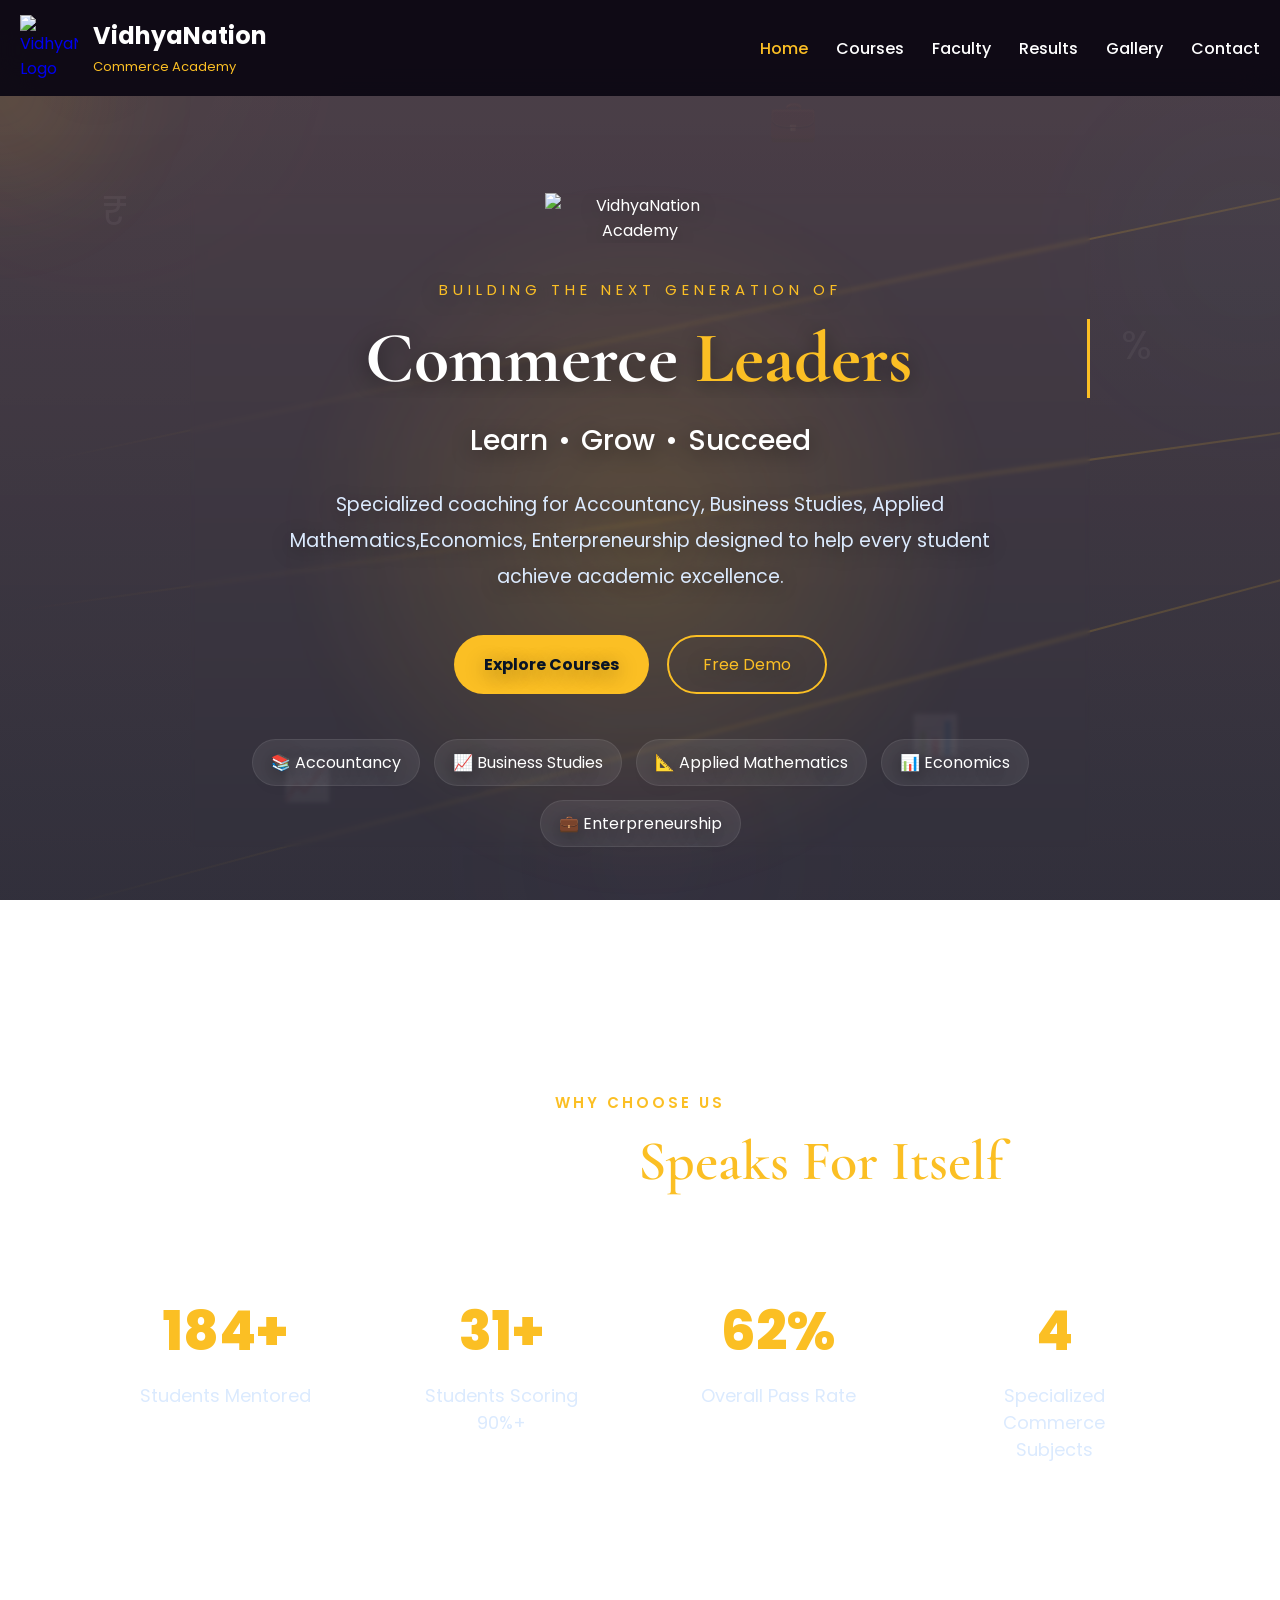
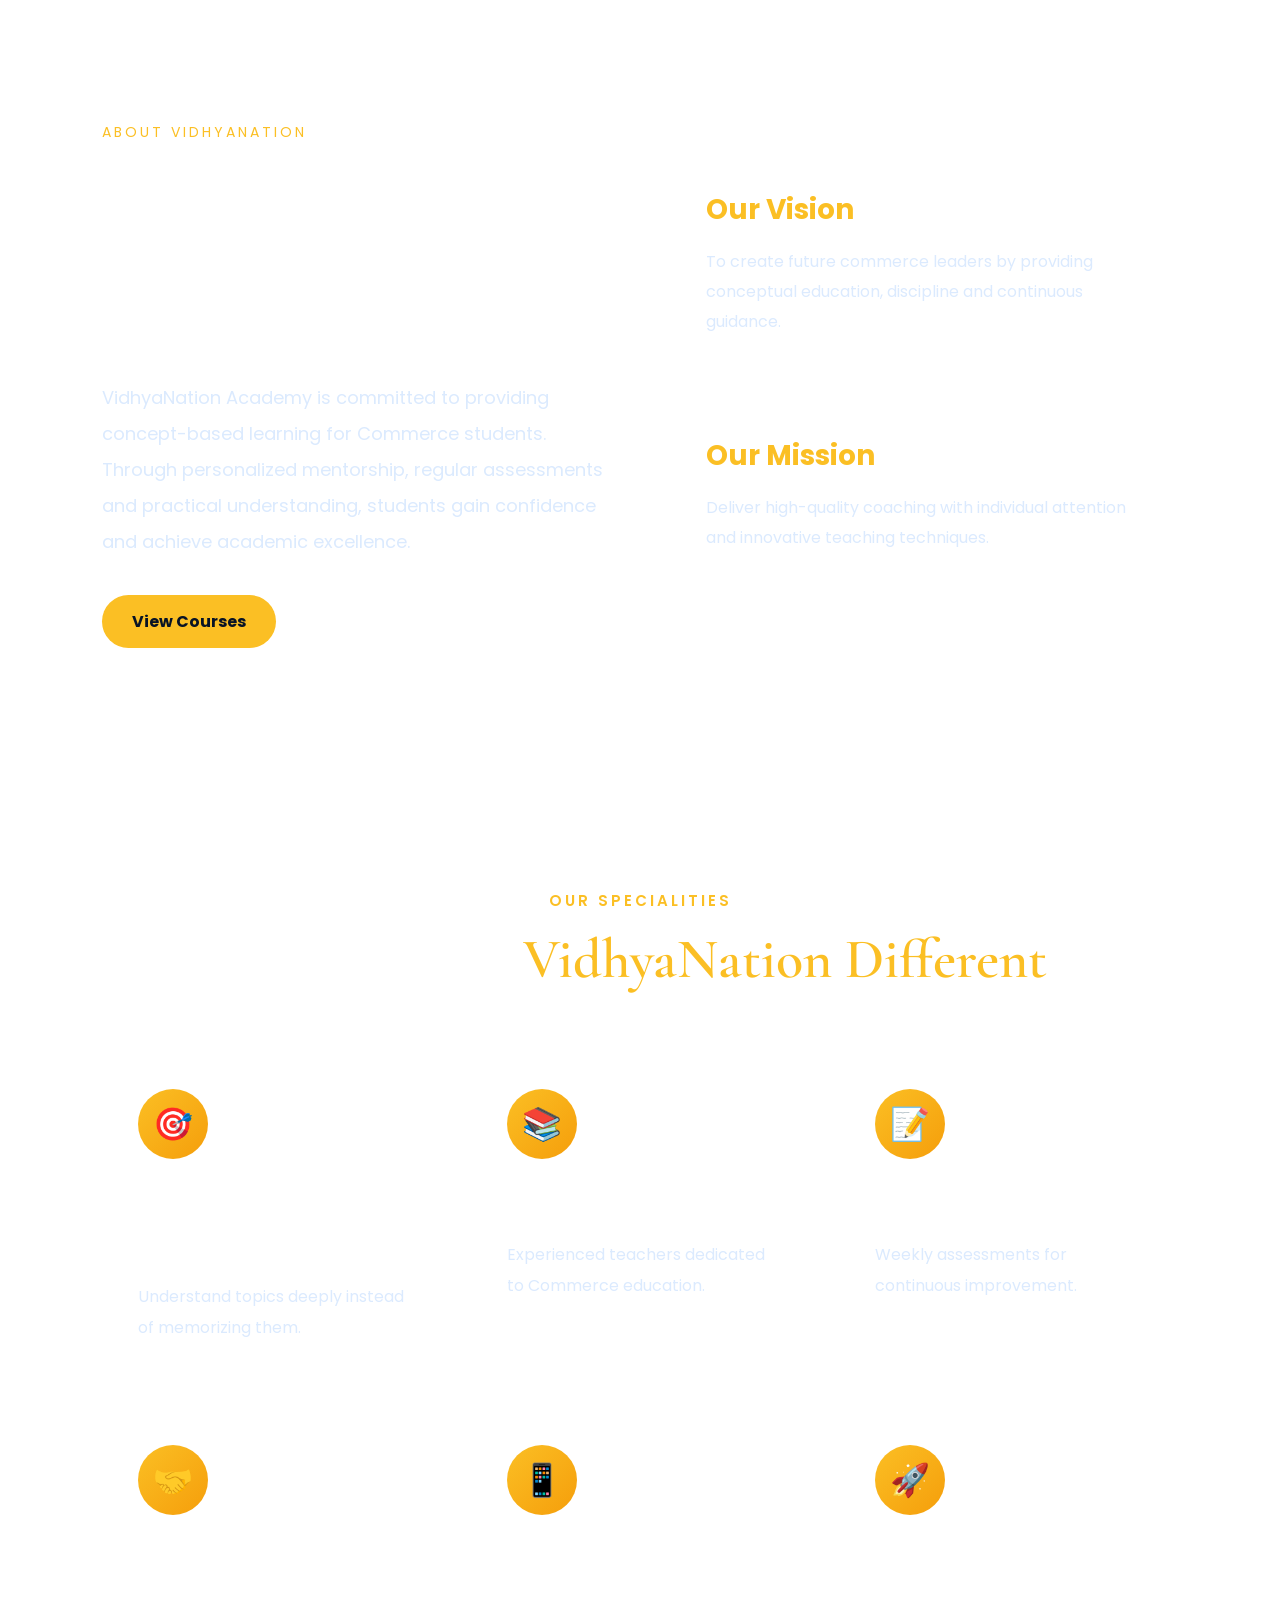
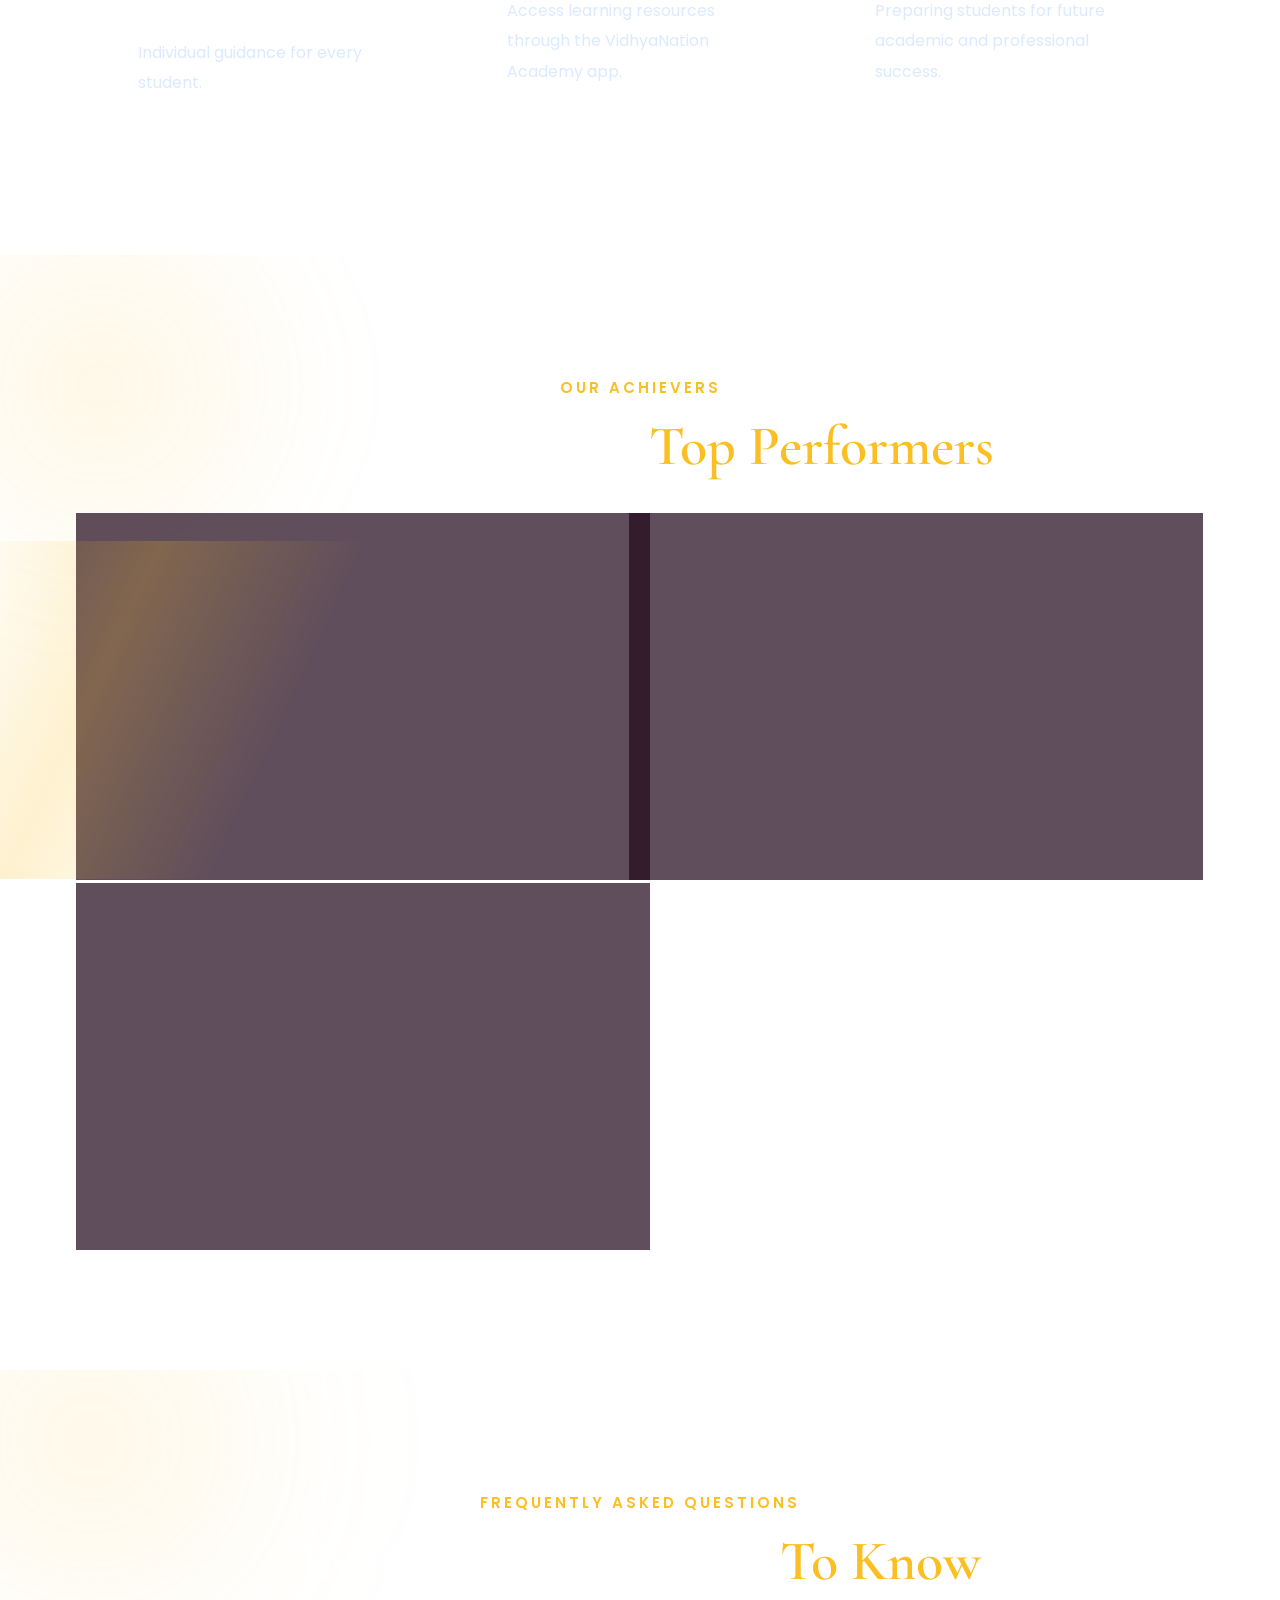
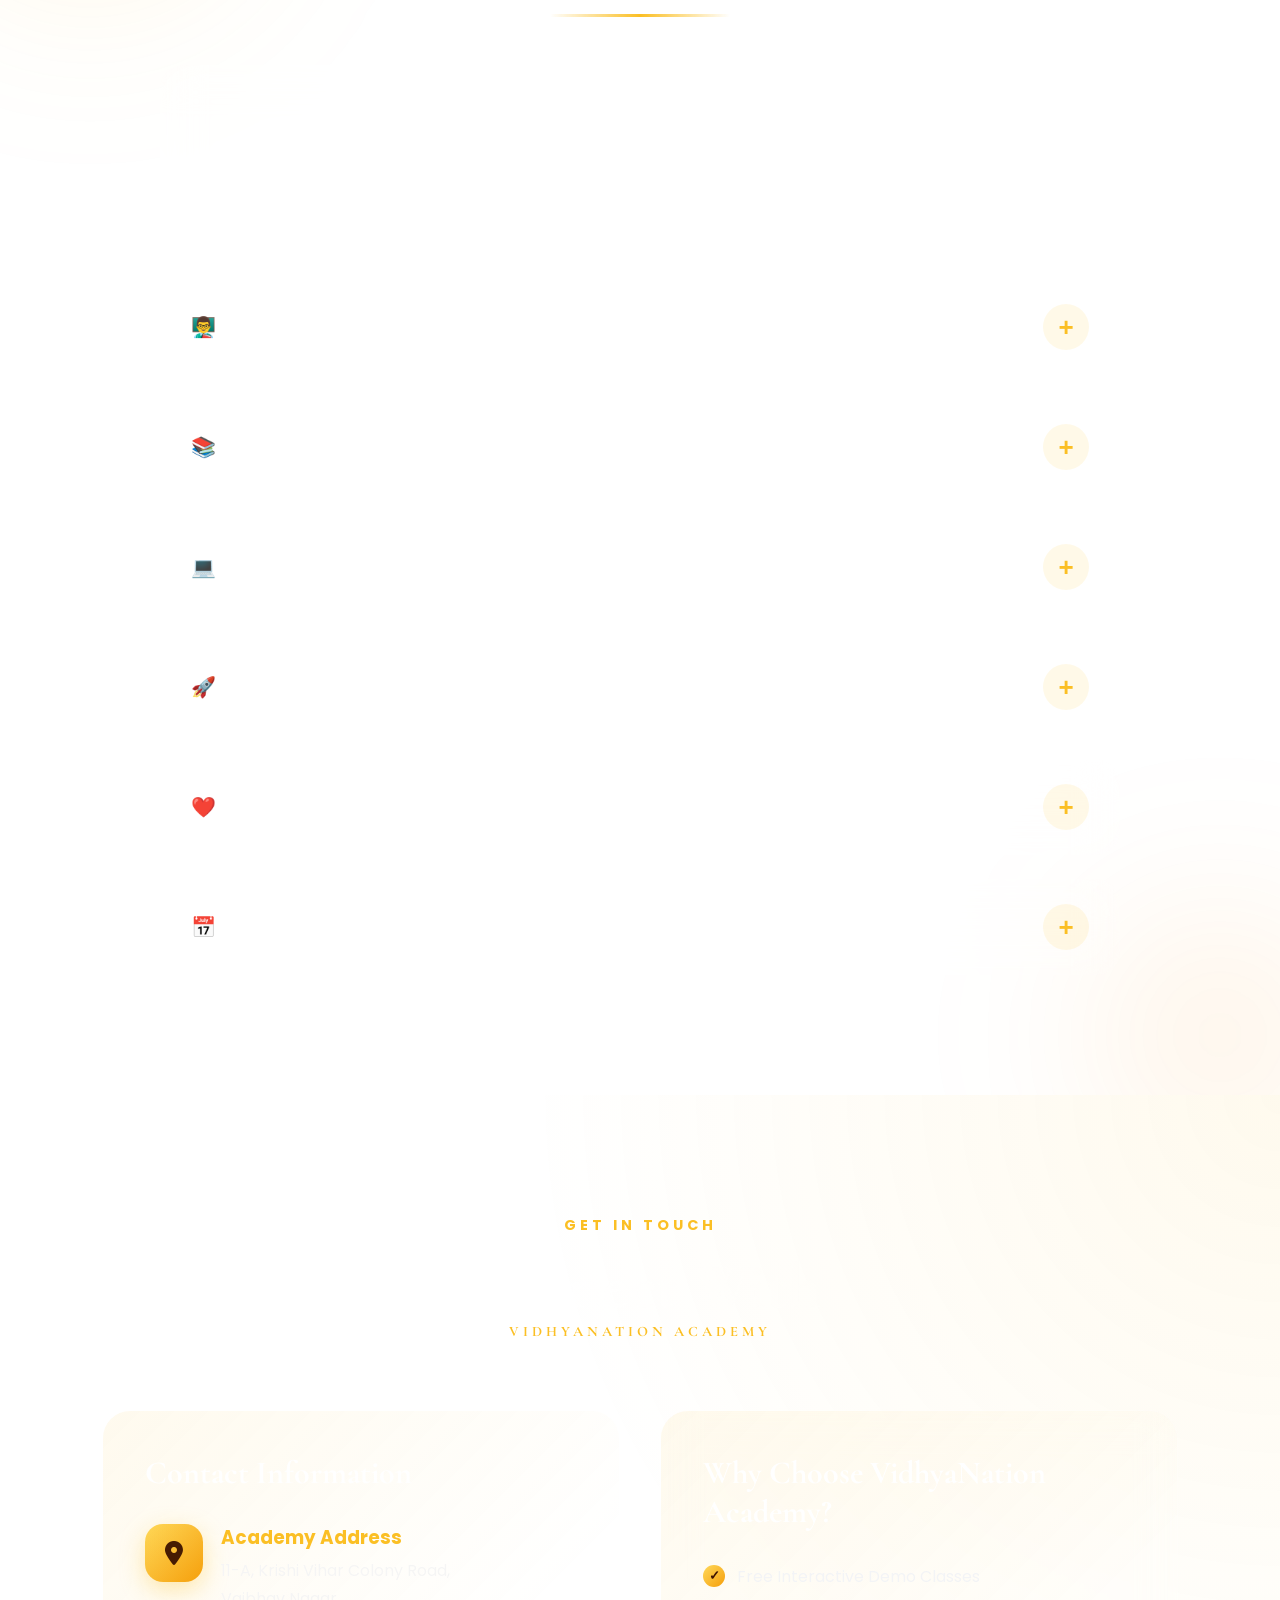
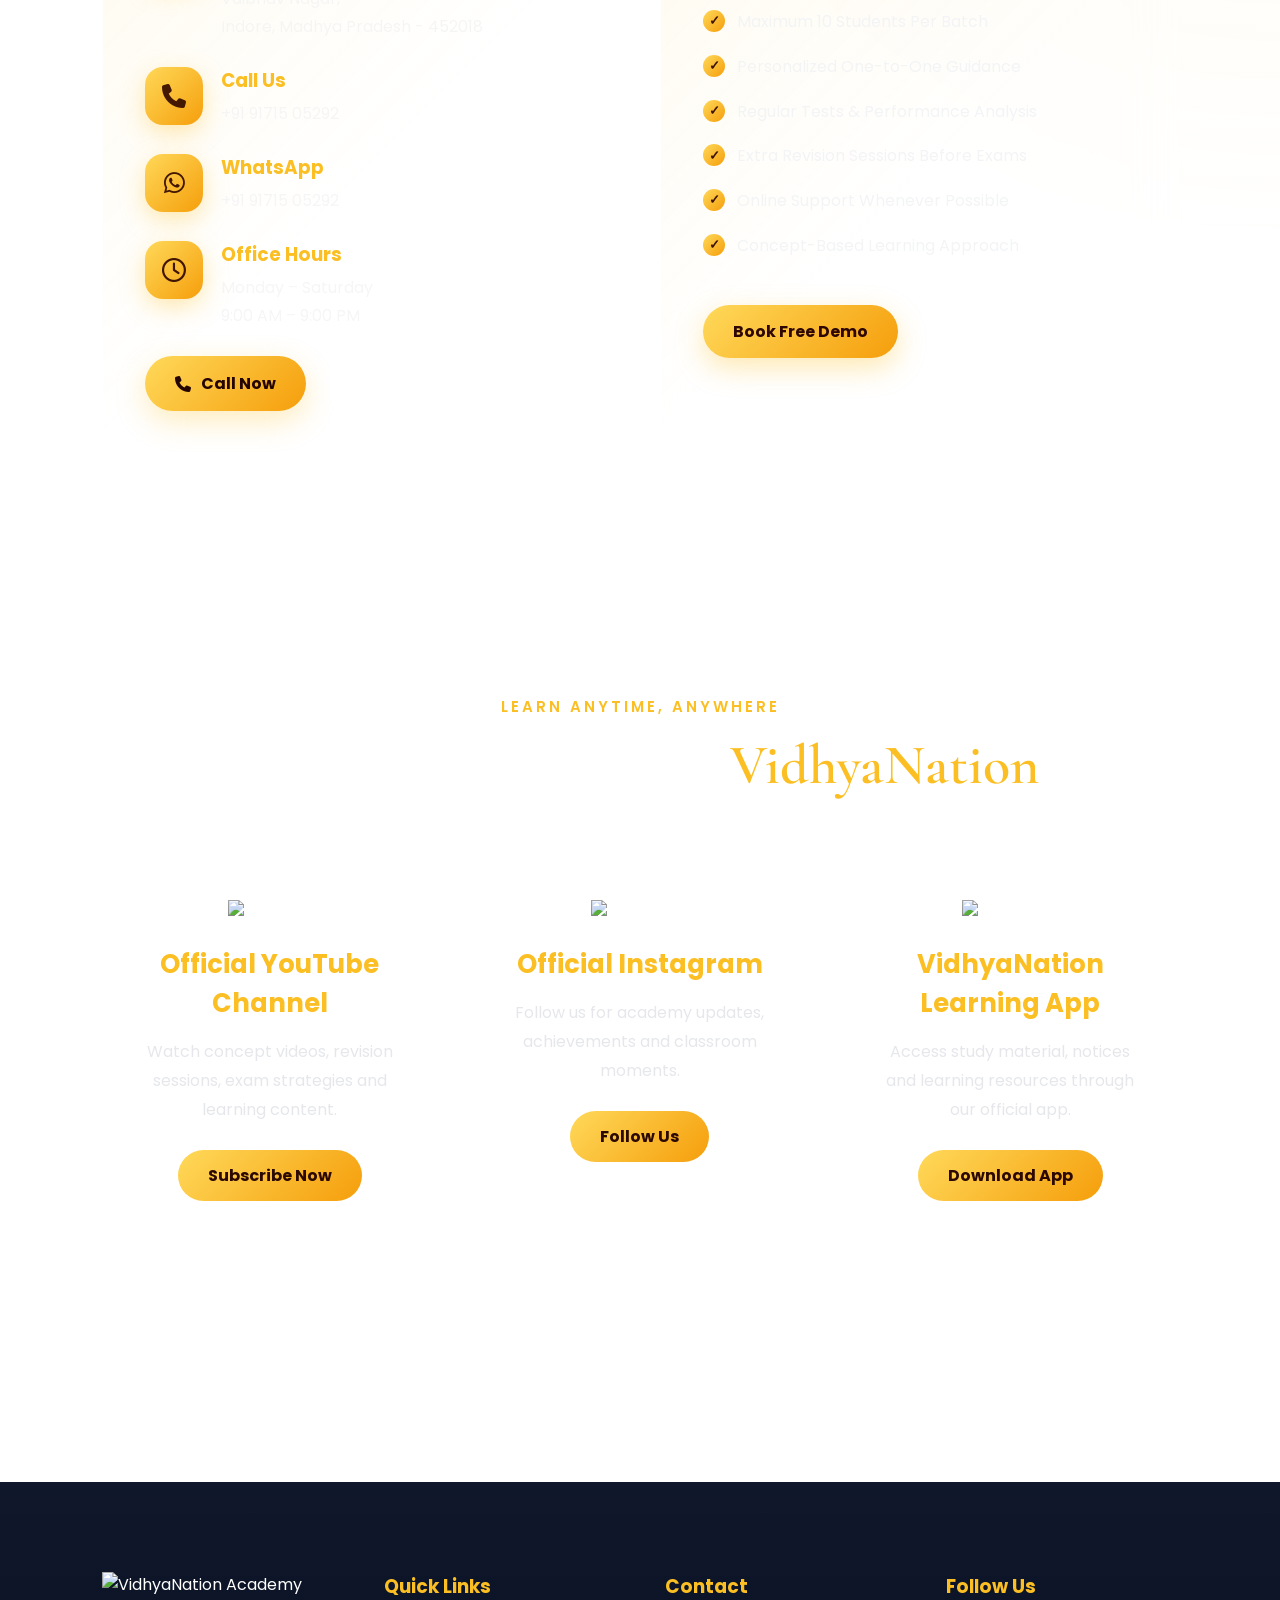
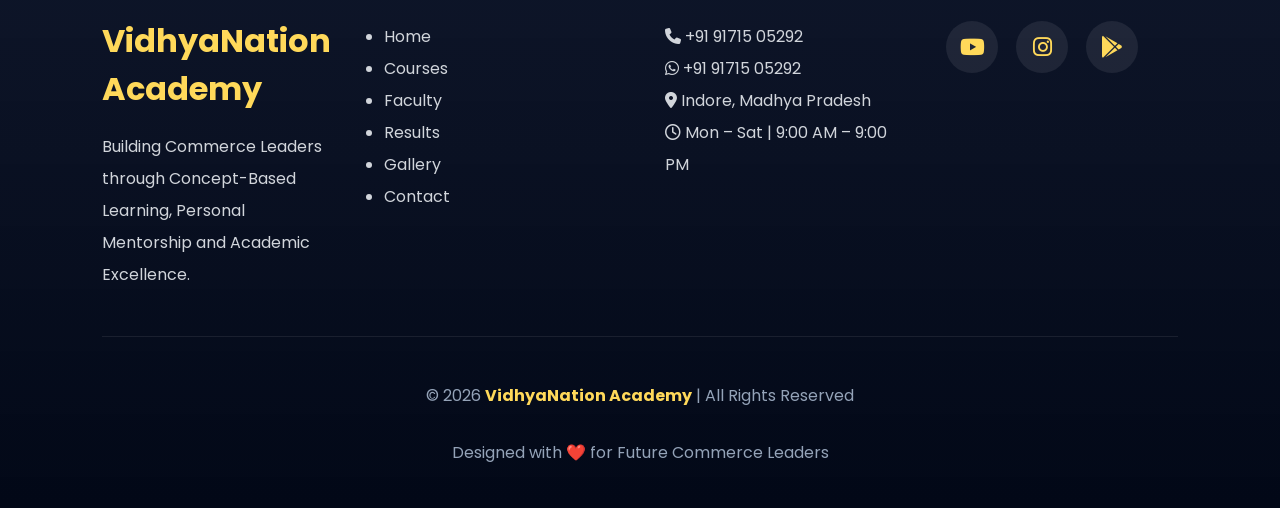
==== commit 10baf663: "Add files via upload" ====
--- a/index.html
+++ b/index.html
@@ -23,7 +23,7 @@
 content="https://vidhyanationacademy.com/">
 
 <meta property="og:image"
-content="https://vidhyanationacademy.com/assets/images/logo.png">
+content="https://vidhyanationacademy.com/assets/images/logo.webp">
 
 <meta property="og:site_name"
 content="VidhyaNation Commerce Academy">
@@ -46,7 +46,7 @@
 href="https://cdnjs.cloudflare.com/ajax/libs/font-awesome/6.7.2/css/all.min.css">
 
 <link href="https://fonts.googleapis.com/css2?family=Cormorant+Garamond:wght@500;600;700&family=Poppins:wght@300;400;500;600;700&display=swap" rel="stylesheet">
-<link rel="icon" href="assets/images/logo.png" type="image/png">
+<link rel="icon" href="assets/images/logo.webp" type="image/png">
 
 
     <meta charset="UTF-8">
@@ -57,7 +57,7 @@
 <meta name="description"
 content="Premium coaching for CBSE Class 11 & 12 Commerce students. Expert guidance in Accountancy, Business Studies, Economics and Applied Mathematics.">
 <link rel="canonical" href="https://vidhyanationacademy.com">
-    <link rel="icon" type="image/png" href="assets/images/favicon.png">
+    <link rel="icon" type="image/png" href="assets/images/favicon.webp">
 
     <!-- Other CSS files -->
 
@@ -116,7 +116,7 @@
 
             <a href="index.html" class="logo-area">
 
-                <img src="assets/images/logo.png" alt="VidhyaNation Logo">
+                <img src="assets/images/logo.webp" alt="VidhyaNation Logo">
 
                 <div>
 
@@ -165,7 +165,7 @@
 
             <div class="hero-logo">
 
-                <img src="assets/images/logo.png" alt="VidhyaNation Academy">
+                <img src="assets/images/logo.webp" alt="VidhyaNation Academy">
 
             </div>
 
@@ -603,7 +603,7 @@
            <div class="student-avatar">
 
     <img
-        src="assets/images/saksham-jain.png"
+        src="assets/images/saksham-jain.webp"
         alt="Saksham Jain"
     >
 
@@ -648,7 +648,7 @@
             <div class="student-avatar">
 
     <img
-        src="assets/images/nandita-sood.png"
+        src="assets/images/nandita-sood.webp"
         alt="Nandita Sood"
     >
 
@@ -693,7 +693,7 @@
             <div class="student-avatar">
 
     <img
-        src="assets/images/adhiraj-pahwa.png"
+        src="assets/images/adhiraj-pahwa.webp"
         alt="Adhiraj Pahwa"
     >
 
@@ -1278,7 +1278,7 @@
         <div class="social-card">
 
             <img
-                src="assets/images/youtube-logo.png"
+                src="assets/images/youtube-logo.webp"
                 alt="YouTube"
                 class="social-logo"
             >
@@ -1314,7 +1314,7 @@
 
             <img
 
-                src="assets/images/instagram-logo.png"
+                src="assets/images/instagram-logo.webp"
 
                 alt="Instagram"
 
@@ -1353,7 +1353,7 @@
 
             <img
 
-                src="assets/images/playstore-logo.png"
+                src="assets/images/playstore-logo.webp"
 
                 alt="Play Store"
 
@@ -1407,7 +1407,7 @@
 
             <img
 
-                src="assets/images/logo.png"
+                src="assets/images/logo.webp"
 
                 alt="VidhyaNation Academy"
 
--- a/style.css
+++ b/style.css
@@ -42,7 +42,7 @@
 
         ),
 
-        url("assets/images/background-website.png");
+        url("assets/images/background-website.webp");
 
     background-size:cover;
 
@@ -95,7 +95,7 @@
 
         ),
 
-        url("assets/images/background-website.png");
+        url("assets/images/background-website.webp");
 
     background-size:cover;
 
@@ -3506,7 +3506,7 @@
         rgba(40,5,15,.55),
         rgba(20,2,10,.70)
     ),
-    url("assets/images/background-website.png");
+    url("assets/images/background-website.webp");
 
 background-size: cover;
 
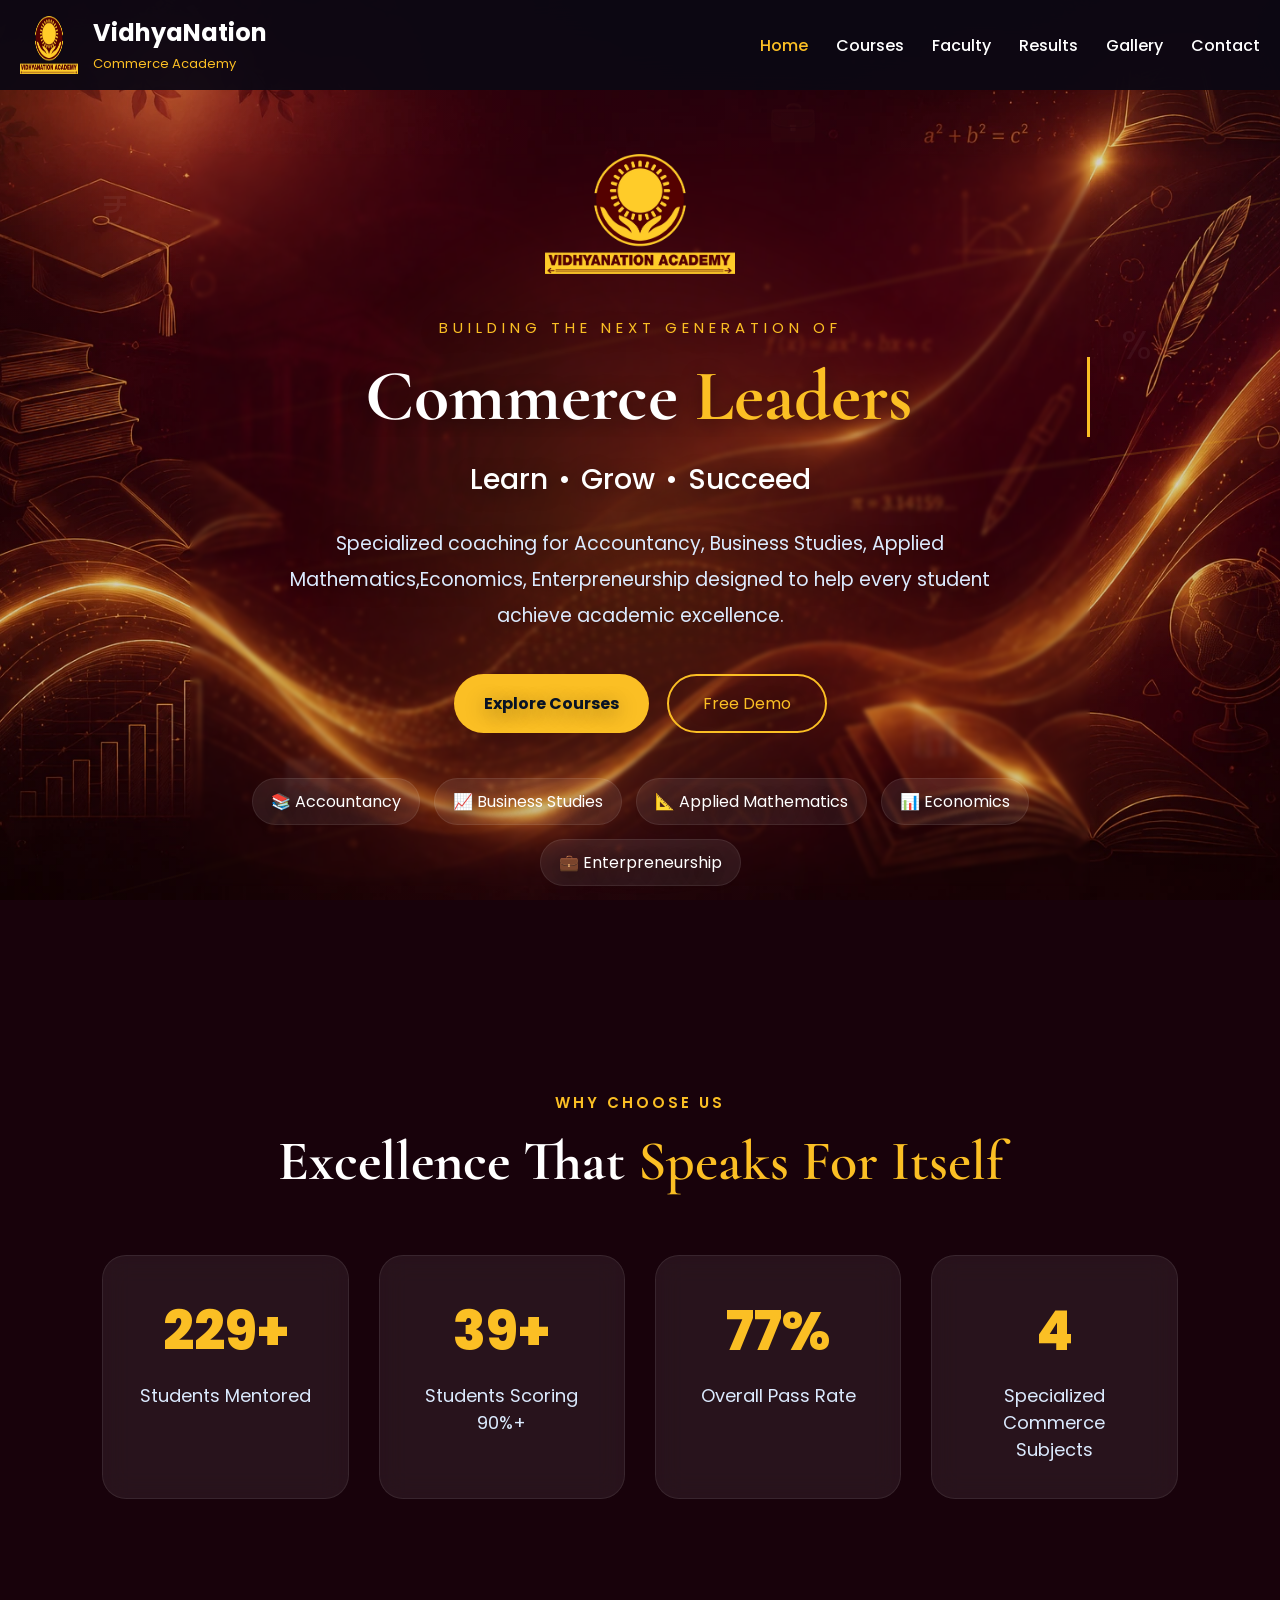
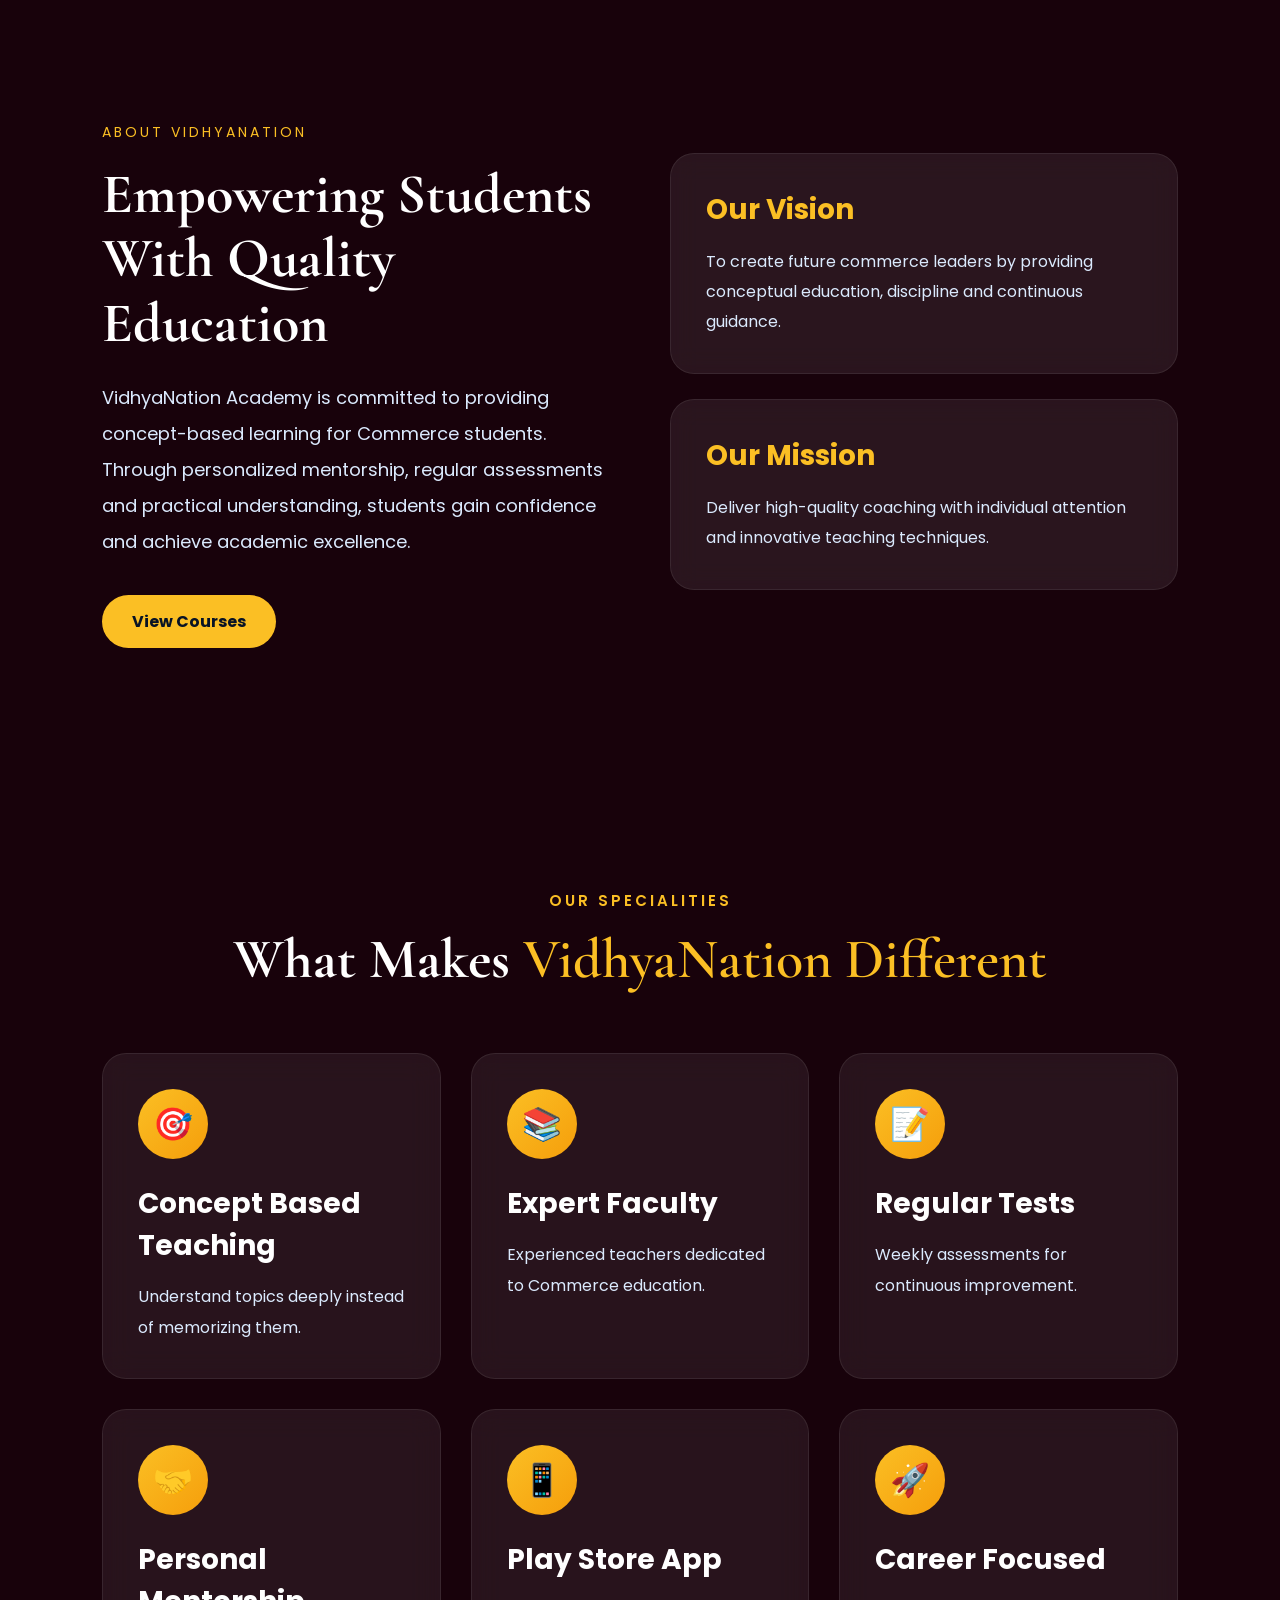
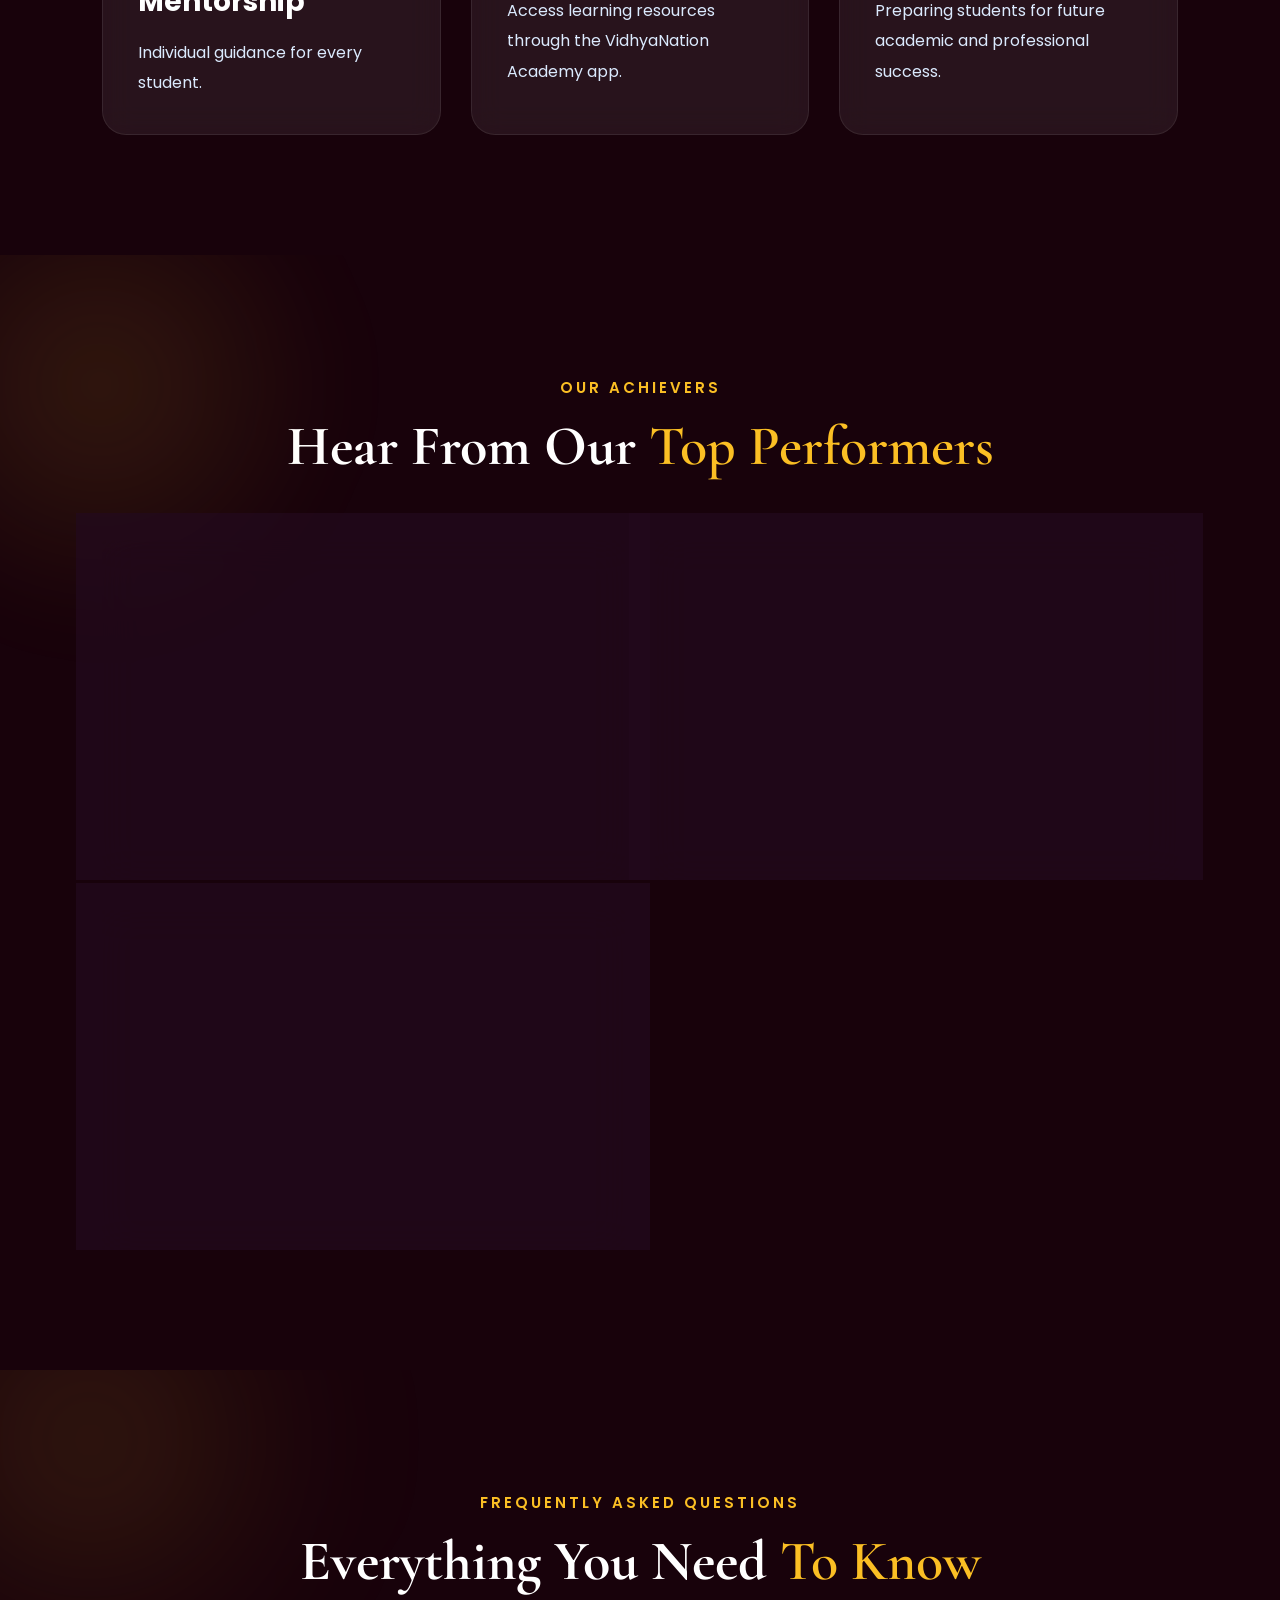
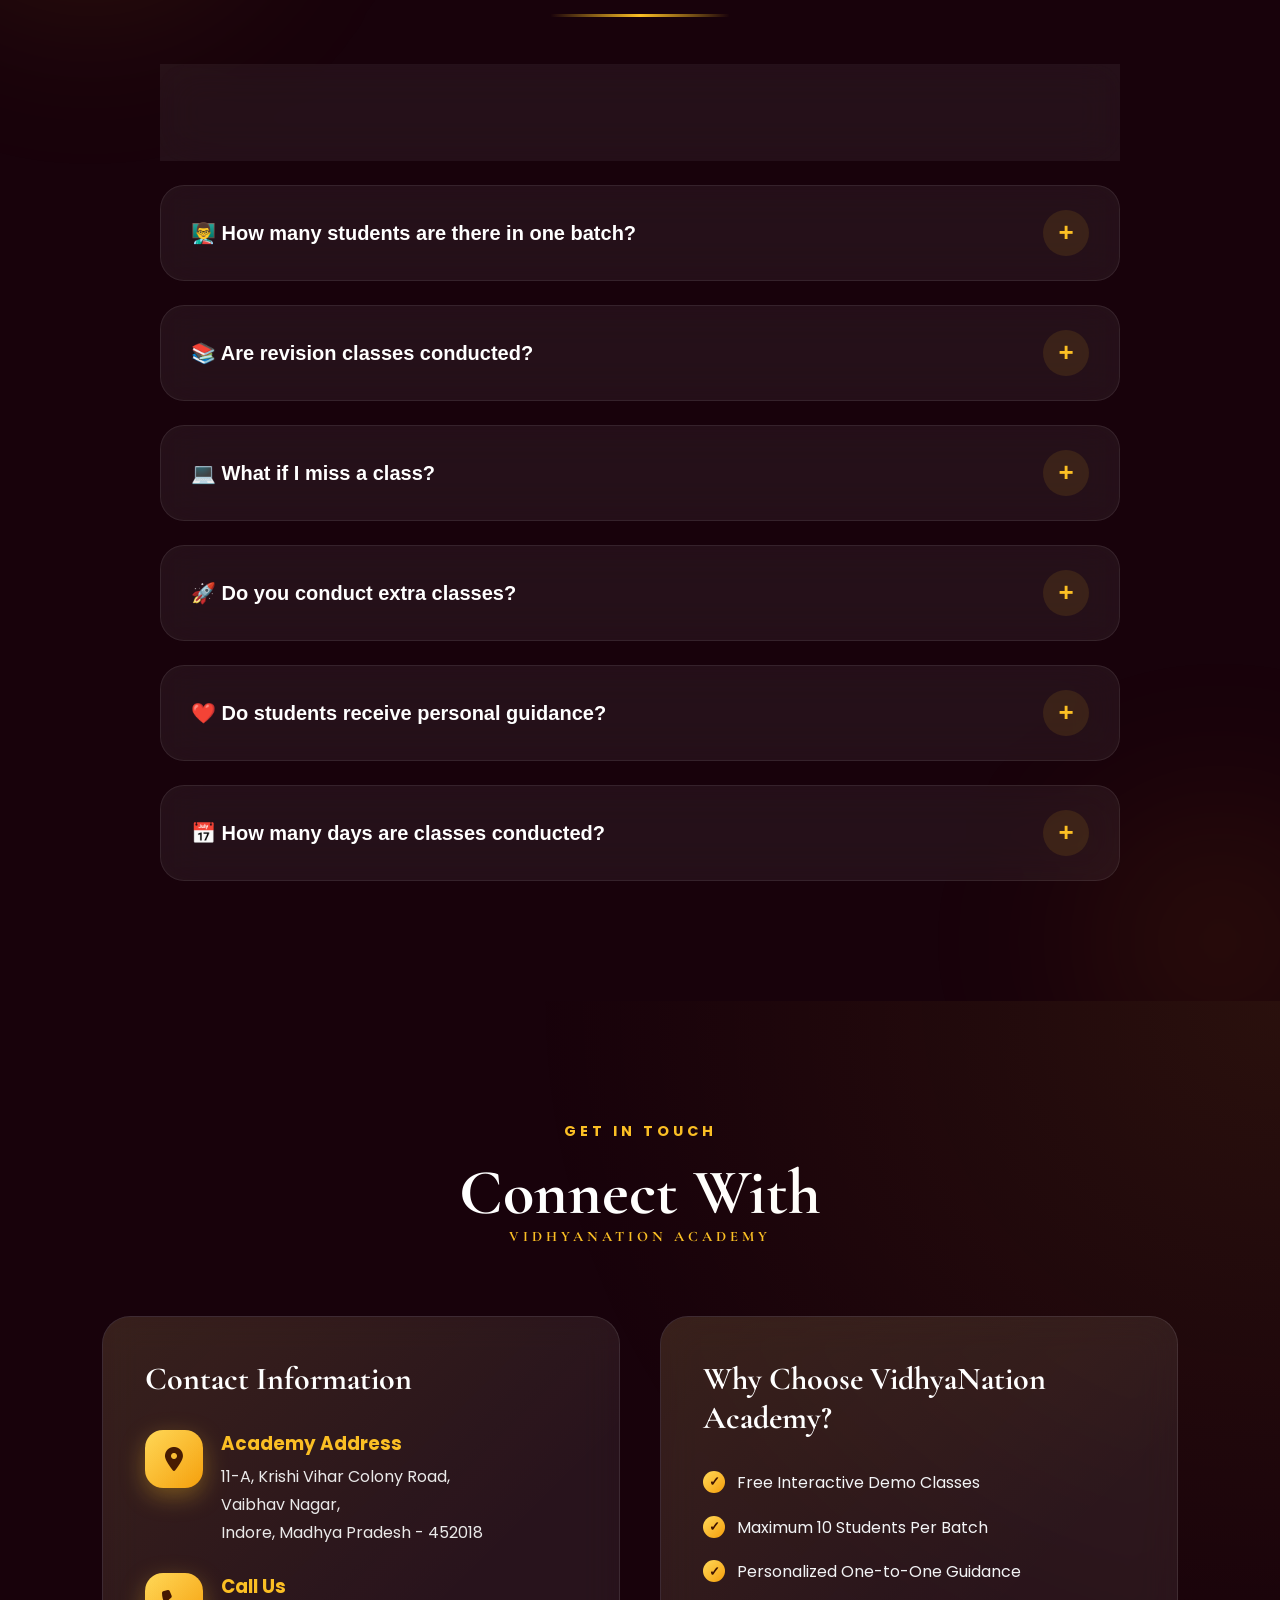
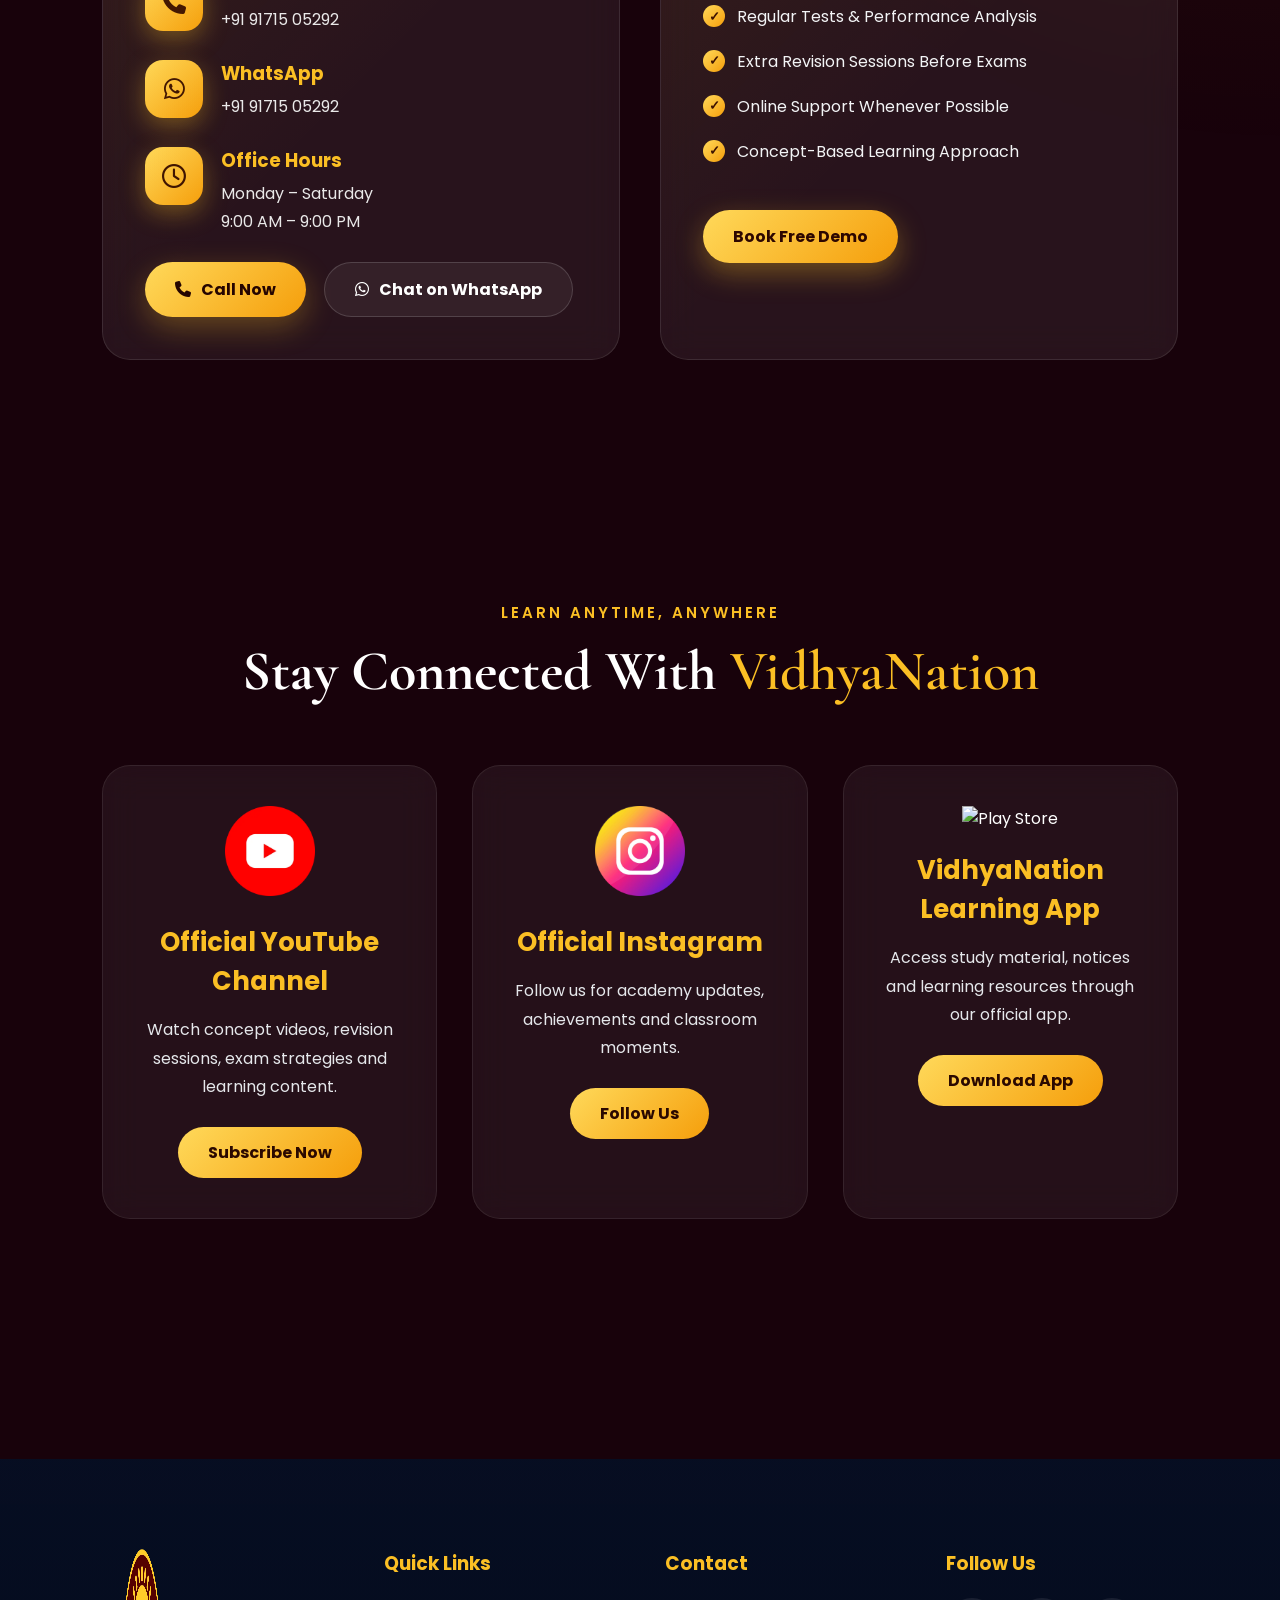
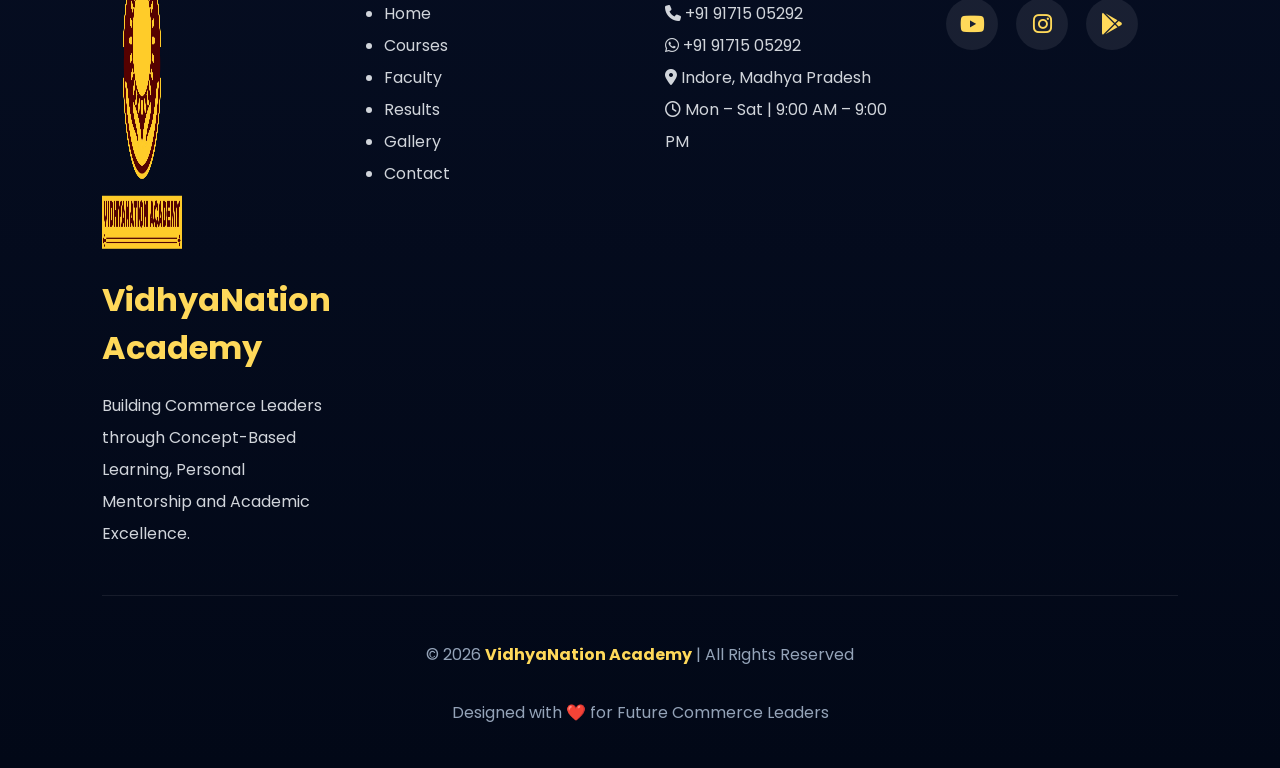
==== commit dc15df5d: "Add files via upload" ====
--- a/index.html
+++ b/index.html
@@ -1,185 +1,120 @@
 <!DOCTYPE html>
 <html lang="en">
-
 <head>
-
     <meta charset="UTF-8">
     <meta name="viewport" content="width=device-width, initial-scale=1.0">
     <meta name="description"
         content="VidhyaNation Academy - Premier Commerce Coaching for Class 11 & 12 in Indore. Expert guidance in Accountancy, Business Studies and Applied Mathematics.">
     <link rel="preconnect" href="https://fonts.googleapis.com">
     <!-- Open Graph Meta Tags -->
-
 <meta property="og:title"
 content="VidhyaNation Commerce Academy">
-
 <meta property="og:description"
 content="Premium coaching for CBSE Class 11 & 12 Commerce students with expert guidance in Accountancy, Business Studies, Economics and Applied Mathematics.">
-
 <meta property="og:type"
 content="website">
-
 <meta property="og:url"
 content="https://vidhyanationacademy.com/">
-
 <meta property="og:image"
 content="https://vidhyanationacademy.com/assets/images/logo.webp">
-
 <meta property="og:site_name"
 content="VidhyaNation Commerce Academy">
-
 <meta property="og:locale"
 content="en_IN">
-
-    <link rel="preconnect" href="https://fonts.gstatic.com" crossorigin>
-
     <link href="https://fonts.googleapis.com/css2?family=Poppins:wght@300;400;500;600;700;800&family=Cormorant+Garamond:wght@500;600;700&display=swap"
         rel="stylesheet">
-
     <link rel="stylesheet" href="style.css">
     <link rel="stylesheet" href="contact-footer.css">
-    <link rel="preconnect" href="https://fonts.googleapis.com">
-
 <link rel="preconnect" href="https://fonts.gstatic.com" crossorigin>
 <link
 rel="stylesheet"
 href="https://cdnjs.cloudflare.com/ajax/libs/font-awesome/6.7.2/css/all.min.css">
-
 <link href="https://fonts.googleapis.com/css2?family=Cormorant+Garamond:wght@500;600;700&family=Poppins:wght@300;400;500;600;700&display=swap" rel="stylesheet">
 <link rel="icon" href="assets/images/logo.webp" type="image/png">
-
-
     <meta charset="UTF-8">
-
     <meta name="viewport" content="width=device-width, initial-scale=1.0">
-
     <title>VidhyaNation Commerce Academy | Best Commerce Coaching for Class 11 & 12</title>
 <meta name="description"
 content="Premium coaching for CBSE Class 11 & 12 Commerce students. Expert guidance in Accountancy, Business Studies, Economics and Applied Mathematics.">
 <link rel="canonical" href="https://vidhyanationacademy.com">
     <link rel="icon" type="image/png" href="assets/images/favicon.webp">
-
     <!-- Other CSS files -->
-
 </head>
-
 <body>
 <div class="mobile-overlay"></div>
-
-
 <!-- Mouse Glow -->
-
 <div id="cursor-glow"></div>
-
+<link
+    rel="preload"
+    as="image"
+    href="assets/images/background-website.webp">
 <!-- ==========================================
             BACK TO TOP BUTTON
 ========================================== -->
-
 <button id="backToTop" aria-label="Back to Top">
     <i class="fa-solid fa-arrow-up"></i>
 </button>
     <!-- ================= BACKGROUND ================= -->
-
     <div class="animated-background">
-
         <div class="gradient-layer"></div>
-
         <div class="grid-overlay"></div>
-
         <div class="glow glow1"></div>
-
         <div class="glow glow2"></div>
-
         <div class="glow glow3"></div>
-
         <div class="floating-symbol symbol1">₹</div>
-
         <div class="floating-symbol symbol2">%</div>
-
         <div class="floating-symbol symbol3">📈</div>
-
         <div class="floating-symbol symbol4">📊</div>
-
         <div class="floating-symbol symbol5">💼</div>
         <div class="chart-line chart1"></div>
         <div class="chart-line chart2"></div>
         <div class="chart-line chart3"></div>
-        
-
-    </div>
-
+    </div>
     <!-- ================= NAVBAR ================= -->
-
     <header>
-
         <nav class="navbar">
-
             <a href="index.html" class="logo-area">
-
-                <img src="assets/images/logo.webp" alt="VidhyaNation Logo">
-
+               <img
+    src="assets/images/logo.webp"
+    alt="VidhyaNation Logo"
+    width="58"
+    height="58"
+    height="300"
+    loading="lazy"
+    decoding="async"
+>
                 <div>
-
                     <h2>VidhyaNation</h2>
-
                     <span>Commerce Academy</span>
-
                 </div>
-
             </a>
-
             <ul class="nav-links">
-
                 <li><a class="active" href="index.html">Home</a></li>
-
                 <li><a href="courses.html">Courses</a></li>
-
                 <li><a href="faculty.html">Faculty</a></li>
-
                 <li><a href="results.html">Results</a></li>
-
                 <li><a href="gallery.html">Gallery</a></li>
-
                 <li><a href="contact.html">Contact</a></li>
-
             </ul>
-            
 <!-- Mobile Menu Button -->
-
 <div class="menu-toggle">
-
     <i class="fas fa-bars"></i>
-
 </div>
-
 </nav>
-
-
     </header>
-
     <!-- ================= HERO ================= -->
-
     <section class="hero">
-
         <div class="hero-content">
-
             <div class="hero-logo">
-
                 <img src="assets/images/logo.webp" alt="VidhyaNation Academy">
-
-            </div>
-
+            </div>
             <p class="hero-top">
-
                 BUILDING THE NEXT GENERATION OF
-
-            </p>
-
+            </p>
             <h1 class="commerce-text">
     Commerce
     <span>Leaders</span>
 </h1>
-
 <h3 class="hero-words">
     <span class="word word1">Learn</span>
     <span class="separator">•</span>
@@ -187,1412 +122,755 @@
     <span class="separator">•</span>
     <span class="word word3">Succeed</span>
 </h3>
-
             <p class="hero-description">
-
                 Specialized coaching for Accountancy,
-
                 Business Studies, Applied Mathematics,Economics, Enterpreneurship
-
                 designed to help every student achieve
-
                 academic excellence.
-
-            </p>
-
+            </p>
             <div class="hero-buttons">
-
                 <a href="courses.html" class="primary-btn">
-
                     Explore Courses
-
                 </a>
-
                 <a href="#" class="secondary-btn open-demo">
     Free Demo
 </a>
-
-            </div>
-
+            </div>
             <div class="hero-subjects">
-
                 <span>📚 Accountancy</span>
-
                 <span>📈 Business Studies</span>
-
                 <span>📐 Applied Mathematics</span>
-
                 <span>📊 Economics</span>
-
                 <span>💼 Enterpreneurship</span>
-
-            </div>
-
-        </div>
-
+            </div>
+        </div>
     </section>
     <!-- ================= HIGHLIGHTS ================= -->
-
 <section class="highlights">
-
     <div class="section-title">
-
         <span>WHY CHOOSE US</span>
-
         <h2>
-
             Excellence That
-
             <span>Speaks For Itself</span>
-
         </h2>
-
-    </div>
-
+    </div>
     <div class="highlight-grid">
-
         <div class="highlight-card">
-
             <h3>
     <span class="counter" data-target="300">0</span>+
 </h3>
-
             <p>Students Mentored</p>
-
-        </div>
-
+        </div>
         <div class="highlight-card">
 <h3>
     <span class="counter" data-target="50">0</span>+
 </h3>
-
             <p>Students Scoring 90%+</p>
-
-        </div>
-
+        </div>
         <div class="highlight-card">
-
             <h3>
     <span class="counter" data-target="100">0</span>%
 </h3>
-
             <p>Overall Pass Rate</p>
-
-        </div>
-
+        </div>
         <div class="highlight-card">
-
-            <h3>
-
+            <h3>
     <span class="counter"
-
           data-target="5">
-
         0
-
     </span>
-
 </h3>
-
             <p>Specialized Commerce Subjects</p>
-
-        </div>
-
-    </div>
-
+        </div>
+    </div>
 </section>
-
-
-
 <!-- ================= ABOUT ================= -->
-
 <section class="about-section">
-
     <div class="about-left">
-
         <span class="mini-title">
-
             ABOUT VIDHYANATION
-
         </span>
-
         <h2>
-
             Empowering Students
-
             With Quality Education
-
         </h2>
-
         <p>
-
             VidhyaNation Academy is committed to providing
-
             concept-based learning for Commerce students.
-
             Through personalized mentorship, regular
-
             assessments and practical understanding,
-
             students gain confidence and achieve academic
-
             excellence.
-
         </p>
-
         <div class="about-buttons">
-
             <a href="courses.html" class="primary-btn">
-
                 View Courses
-
             </a>
-
-        </div>
-
-    </div>
-
+        </div>
+    </div>
     <div class="about-right">
-
         <div class="glass-card">
-
-            <h3>
-
+            <h3>
                 Our Vision
-
-            </h3>
-
-            <p>
-
+            </h3>
+            <p>
                 To create future commerce leaders by
-
                 providing conceptual education,
-
                 discipline and continuous guidance.
-
-            </p>
-
-        </div>
-
+            </p>
+        </div>
         <div class="glass-card">
-
-            <h3>
-
+            <h3>
                 Our Mission
-
-            </h3>
-
-            <p>
-
+            </h3>
+            <p>
                 Deliver high-quality coaching with
-
                 individual attention and innovative
-
                 teaching techniques.
-
-            </p>
-
-        </div>
-
-    </div>
-
+            </p>
+        </div>
+    </div>
 </section>
-
-
-
 <!-- ================= FEATURES ================= -->
-
 <section class="features">
-
     <div class="section-title">
-
         <span>
-
             OUR SPECIALITIES
-
         </span>
-
         <h2>
-
             What Makes
-
             <span>
-
                 VidhyaNation Different
-
             </span>
-
         </h2>
-
-    </div>
-
+    </div>
     <div class="feature-grid">
-
         <div class="feature-card">
-
             <div class="feature-icon">
-
                 🎯
-
-            </div>
-
-            <h3>
-
+            </div>
+            <h3>
                 Concept Based Teaching
-
-            </h3>
-
-            <p>
-
+            </h3>
+            <p>
                 Understand topics deeply instead of
-
                 memorizing them.
-
-            </p>
-
-        </div>
-
+            </p>
+        </div>
         <div class="feature-card">
-
             <div class="feature-icon">
-
                 📚
-
-            </div>
-
-            <h3>
-
+            </div>
+            <h3>
                 Expert Faculty
-
-            </h3>
-
-            <p>
-
+            </h3>
+            <p>
                 Experienced teachers dedicated
-
                 to Commerce education.
-
-            </p>
-
-        </div>
-
+            </p>
+        </div>
         <div class="feature-card">
-
             <div class="feature-icon">
-
                 📝
-
-            </div>
-
-            <h3>
-
+            </div>
+            <h3>
                 Regular Tests
-
-            </h3>
-
-            <p>
-
+            </h3>
+            <p>
                 Weekly assessments for continuous
-
                 improvement.
-
-            </p>
-
-        </div>
-
+            </p>
+        </div>
         <div class="feature-card">
-
             <div class="feature-icon">
-
                 🤝
-
-            </div>
-
-            <h3>
-
+            </div>
+            <h3>
                 Personal Mentorship
-
-            </h3>
-
-            <p>
-
+            </h3>
+            <p>
                 Individual guidance for every student.
-
-            </p>
-
-        </div>
-
+            </p>
+        </div>
         <div class="feature-card">
-
             <div class="feature-icon">
-
                 📱
-
-            </div>
-
-            <h3>
-
+            </div>
+            <h3>
                 Play Store App
-
-            </h3>
-
-            <p>
-
+            </h3>
+            <p>
                 Access learning resources through
-
                 the VidhyaNation Academy app.
-
-            </p>
-
-        </div>
-
+            </p>
+        </div>
         <div class="feature-card">
-
             <div class="feature-icon">
-
                 🚀
-
-            </div>
-
-            <h3>
-
+            </div>
+            <h3>
                 Career Focused
-
-            </h3>
-
-            <p>
-
+            </h3>
+            <p>
                 Preparing students for future
-
                 academic and professional success.
-
-            </p>
-
-        </div>
-
-    </div>
-
+            </p>
+        </div>
+    </div>
 </section>
-
 <!-- =====================================================
                 STUDENT TESTIMONIALS
 ===================================================== -->
-
 <section class="testimonials" id="testimonials">
-
     <div class="section-title">
-
         <span>OUR ACHIEVERS</span>
-
         <h2>
-
             Hear From Our
-
             <span>Top Performers</span>
-
         </h2>
-
-    </div>
-
+    </div>
     <div class="testimonial-container">
-
         <!-- Card 1 -->
-
         <div class="testimonial-card">
-
            <div class="student-avatar">
-
     <img
         src="assets/images/saksham-jain.webp"
         alt="Saksham Jain"
+        loading="lazy"
+        decoding="async"
     >
-
 </div>
-
             <div class="quote-mark">
-
                 ❝
-
-            </div>
-
-            <p>
-
+            </div>
+            <p>
                "The concept-based teaching and personal mentorship at VidhyaNation Academy transformed my confidence and helped me achieve academic excellence."
             </p>
-
-            <h3>
-
+            <h3>
                 Saksham Jain
-
-            </h3>
-
+            </h3>
             <span>
-
                 🏆 Commerce Achiever
-
             </span>
             <div class="student-score">
-
     100
-
 </div>
-
-        </div>
-
-
-
+        </div>
         <!-- Card 2 -->
-
         <div class="testimonial-card">
-
             <div class="student-avatar">
-
     <img
         src="assets/images/nandita-sood.webp"
         alt="Nandita Sood"
+        loading="lazy"
+        decoding="async"
     >
-
-            </div>
-
+            </div>
             <div class="quote-mark">
-
                 ❝
-
-            </div>
-
-            <p>
-
+            </div>
+            <p>
                "Small batch sizes and continuous doubt-solving made every class productive. The revision sessions gave me an extra edge during examinations."
             </p>
-
-            <h3>
-
+            <h3>
                 Nandita Sood
-
-            </h3>
-
+            </h3>
             <span>
-
                 🏆 Commerce Achiever
-
             </span>
             <div class="student-score">
-
             95
-
-            </div>
-
-        </div>
-
-
-
+            </div>
+        </div>
         <!-- Card 3 -->
-
         <div class="testimonial-card">
-
             <div class="student-avatar">
-
     <img
         src="assets/images/adhiraj-pahwa.webp"
         alt="Adhiraj Pahwa"
+        loading="lazy"
+        decoding="async"
     >
-
 </div>
-
             <div class="quote-mark">
-
                 ❝
-
-            </div>
-
-            <p>
-
+            </div>
+            <p>
                "The teachers always believed in me and guided me personally. Their mentorship motivated me to achieve my academic goals with confidence."
-
-            </p>
-
-            <h3>
-
+            </p>
+            <h3>
                 Adhiraj Pahwa
-
-            </h3>
-
+            </h3>
             <span>
-
                 🏆 Commerce Achiever
-
             </span>
             <div class="student-score">
-
     95
-
 </div>
-
-        </div>
-
-    </div>
-
+        </div>
+    </div>
 </section>
-
-
-
 <!-- =====================================================
                     FAQ SECTION
 ===================================================== -->
-
 <section class="faq-section">
-
     <div class="section-title">
-
         <span>FREQUENTLY ASKED QUESTIONS</span>
-
         <h2>
-
             Everything You Need
-
             <span>To Know</span>
-
         </h2>
-
-    </div>
-
-
-
+    </div>
     <div class="faq-container">
-
-
-
-        <div class="faq-item active">
-
+        <div class="faq-item">
             <button class="faq-question">
-
                 <span>
-
                     🎯 Do you provide demo classes?
-
-                </span>
-
+                </span>
                 <span class="faq-icon">
-
                     +
-
-                </span>
-
+                </span>
             </button>
-
             <div class="faq-answer">
-
                 <p>
-
                     Yes.
-
                     We provide completely FREE interactive
                     demo classes so that students and
                     parents can understand our teaching
                     methodology before admission.
-
                 </p>
-
-            </div>
-
-        </div>
-
-
-
+            </div>
+        </div>
         <div class="faq-item">
-
             <button class="faq-question">
-
                 <span>
-
                     👨‍🏫 How many students are there in one batch?
-
-                </span>
-
+                </span>
                 <span class="faq-icon">
-
                     +
-
-                </span>
-
+                </span>
             </button>
-
             <div class="faq-answer">
-
                 <p>
-
                     We intentionally keep the batch size
                     limited to a maximum of only 10
                     students to ensure better interaction
                     and personalized attention.
-
                 </p>
-
-            </div>
-
-        </div>
-
-
-
+            </div>
+        </div>
         <div class="faq-item">
-
             <button class="faq-question">
-
                 <span>
-
                     📚 Are revision classes conducted?
-
-                </span>
-
+                </span>
                 <span class="faq-icon">
-
                     +
-
-                </span>
-
+                </span>
             </button>
-
             <div class="faq-answer">
-
                 <p>
-
                     Yes.
-
                     Dedicated revision sessions are
                     conducted before examinations to
                     strengthen concepts and maximize
                     student confidence.
-
                 </p>
-
-            </div>
-
-        </div>
-
-
-
+            </div>
+        </div>
         <div class="faq-item">
-
             <button class="faq-question">
-
                 <span>
-
                     💻 What if I miss a class?
-
-                </span>
-
+                </span>
                 <span class="faq-icon">
-
                     +
-
-                </span>
-
+                </span>
             </button>
-
             <div class="faq-answer">
-
                 <p>
-
                     We always try our best to provide
                     online lectures or alternate learning
                     support whenever a student misses
                     a class.
-
                 </p>
-
-            </div>
-
-        </div>
-
-
-
+            </div>
+        </div>
         <div class="faq-item">
-
             <button class="faq-question">
-
                 <span>
-
                     🚀 Do you conduct extra classes?
-
-                </span>
-
+                </span>
                 <span class="faq-icon">
-
                     +
-
-                </span>
-
+                </span>
             </button>
-
             <div class="faq-answer">
-
                 <p>
-
                     Absolutely.
-
                     Extra classes are arranged whenever
                     required to complete concepts,
                     revision or additional practice.
-
                 </p>
-
-            </div>
-
-        </div>
-
-
-
+            </div>
+        </div>
         <div class="faq-item">
-
             <button class="faq-question">
-
                 <span>
-
                     ❤️ Do students receive personal guidance?
-
-                </span>
-
+                </span>
                 <span class="faq-icon">
-
                     +
-
-                </span>
-
+                </span>
             </button>
-
             <div class="faq-answer">
-
                 <p>
-
                     Yes.
-
                     Every student receives personal
                     guidance throughout the academic
                     journey to ensure continuous
                     improvement and confidence.
-
                 </p>
-
-            </div>
-
-        </div>
-
-
-
+            </div>
+        </div>
         <div class="faq-item">
-
             <button class="faq-question">
-
                 <span>
-
                     📅 How many days are classes conducted?
-
-                </span>
-
+                </span>
                 <span class="faq-icon">
-
                     +
-
-                </span>
-
+                </span>
             </button>
-
             <div class="faq-answer">
-
                 <p>
-
                     Classes are conducted six days a
                     week with a structured learning plan,
                     assessments and doubt-solving support.
-
                 </p>
-
-            </div>
-
-        </div>
-
-
-
-    </div>
-
+            </div>
+        </div>
+    </div>
 </section>
         <!-- =====================================================
                 PREMIUM CONTACT SECTION
 ===================================================== -->
-
 <section class="contact-section" id="contact">
-
     <div class="section-title">
-
         <span>GET IN TOUCH</span>
-
         <h2>
-
             Connect With
-
             <span>VidhyaNation Academy</span>
-
         </h2>
-
-    </div>
-
+    </div>
     <div class="contact-wrapper">
-
         <!-- ========================= -->
         <!-- CONTACT INFORMATION -->
         <!-- ========================= -->
-
         <div class="contact-card">
-
             <h2>Contact Information</h2>
-
             <div class="contact-row">
-
                 <div class="contact-icon">
-
                     <i class="fa-solid fa-location-dot"></i>
-
                 </div>
-
                 <div>
-
                     <h3>Academy Address</h3>
-
                     <p>
-
                         11-A, Krishi Vihar Colony Road,<br>
-
                         Vaibhav Nagar,<br>
-
                         Indore, Madhya Pradesh - 452018
-
                     </p>
-
                 </div>
-
-            </div>
-
+            </div>
             <div class="contact-row">
-
                 <div class="contact-icon">
-
                     <i class="fa-solid fa-phone"></i>
-
                 </div>
-
                 <div>
-
                     <h3>Call Us</h3>
-
                     <p>
-
                         +91 91715 05292
-
                     </p>
-
                 </div>
-
-            </div>
-
+            </div>
             <div class="contact-row">
-
                 <div class="contact-icon">
-
                     <i class="fa-brands fa-whatsapp"></i>
-
                 </div>
-
                 <div>
-
                     <h3>WhatsApp</h3>
-
                     <p>
-
                         +91 91715 05292
-
                     </p>
-
                 </div>
-
-            </div>
-
+            </div>
             <div class="contact-row">
-
                 <div class="contact-icon">
-
                     <i class="fa-regular fa-clock"></i>
-
                 </div>
-
                 <div>
-
                     <h3>Office Hours</h3>
-
                     <p>
-
                         Monday – Saturday<br>
-
                         9:00 AM – 9:00 PM
-
                     </p>
-
                 </div>
-
-            </div>
-
+            </div>
             <div class="contact-buttons">
-
                 <a
-
                     href="tel:+919171505292"
-
                     class="call-button"
-
                 >
-
                     <i class="fa-solid fa-phone"></i>
-
                     Call Now
-
                 </a>
-
                 <a
-
                     href="https://wa.me/919171505292"
-
                     target="_blank"
-
                     class="whatsapp-button"
-
                 >
-
                     <i class="fa-brands fa-whatsapp"></i>
-
                     Chat on WhatsApp
-
                 </a>
-
-            </div>
-
-        </div>
-
+            </div>
+        </div>
         <!-- ========================= -->
         <!-- WHY CHOOSE US -->
         <!-- ========================= -->
-
         <div class="contact-card">
-
             <h2>
-
                 Why Choose
-
                 VidhyaNation Academy?
-
             </h2>
-
             <ul class="academy-points">
-
                 <li>
-
                     Free Interactive Demo Classes
-
                 </li>
-
                 <li>
-
                     Maximum 10 Students Per Batch
-
                 </li>
-
                 <li>
-
                     Personalized One-to-One Guidance
-
                 </li>
-
                 <li>
-
                     Regular Tests & Performance Analysis
-
                 </li>
-
                 <li>
-
                     Extra Revision Sessions Before Exams
-
                 </li>
-
                 <li>
-
                     Online Support Whenever Possible
-
                 </li>
-
                 <li>
-
                     Concept-Based Learning Approach
-
                 </li>
-
             </ul>
-
-            
-
               <a href="#" class="primary-btn open-demo">
     Book Free Demo
 </a>
-
-        </div>
-
-    </div>
-
+        </div>
+    </div>
 </section>
 <!-- =====================================================
                 DIGITAL ECOSYSTEM
 ===================================================== -->
-
 <section class="digital-ecosystem">
-
     <div class="section-title">
-
         <span>LEARN ANYTIME, ANYWHERE</span>
-
         <h2>
-
             Stay Connected With
-
             <span>VidhyaNation</span>
-
         </h2>
-
-    </div>
-
+    </div>
     <!-- ===================== -->
     <!-- SOCIAL CARDS -->
     <!-- ===================== -->
-
     <div class="digital-grid">
-
         <!-- YouTube -->
-
         <div class="social-card">
-
             <img
                 src="assets/images/youtube-logo.webp"
                 alt="YouTube"
                 class="social-logo"
-            >
-
+                height="300"
+    loading="lazy"
+    decoding="async"
+            >
             <h3>Official YouTube Channel</h3>
-
-            <p>
-
+            <p>
                 Watch concept videos, revision sessions,
                 exam strategies and learning content.
-
-            </p>
-
+            </p>
             <a
-
                 href="https://youtube.com/@vidhyanationacademy?feature=shared"
-
                 target="_blank"
-
                 class="social-btn"
-
-            >
-
+            >
                 Subscribe Now
-
             </a>
-
-        </div>
-
+        </div>
         <!-- Instagram -->
-
         <div class="social-card">
-
             <img
-
                 src="assets/images/instagram-logo.webp"
-
                 alt="Instagram"
-
                 class="social-logo"
-
-            >
-
+                height="300"
+    loading="lazy"
+    decoding="async"
+            >
             <h3>Official Instagram</h3>
-
-            <p>
-
+            <p>
                 Follow us for academy updates,
                 achievements and classroom moments.
-
-            </p>
-
+            </p>
             <a
-
                 href="https://www.instagram.com/vidhyanationacademy?igsh=Znp0ZnF0OGV6NWVh"
-
                 target="_blank"
-
                 class="social-btn"
-
-            >
-
+            >
                 Follow Us
-
             </a>
-
-        </div>
-
+        </div>
         <!-- Play Store -->
-
         <div class="social-card">
-
             <img
-
                 src="assets/images/playstore-logo.webp"
-
                 alt="Play Store"
-
                 class="social-logo"
-
-            >
-
+                height="300"
+    loading="lazy"
+    decoding="async"
+            >
             <h3>VidhyaNation Learning App</h3>
-
-            <p>
-
+            <p>
                 Access study material,
                 notices and learning resources
                 through our official app.
-
-            </p>
-
+            </p>
             <a
-
                 href="https://play.google.com/store/apps/details?id=co.diy4.wjlge"
-
                 target="_blank"
-
                 class="social-btn"
-
-            >
-
+            >
                 Download App
-
             </a>
-
-        </div>
-
-    </div>
-
-
+        </div>
+    </div>
 </section>
 <!-- =====================================================
                     PREMIUM FOOTER
 ===================================================== -->
-
 <footer class="premium-footer">
-
     <div class="footer-container">
-
         <!-- ========================= -->
         <!-- BRAND -->
         <!-- ========================= -->
-
         <div class="footer-column">
-
             <img
-
                 src="assets/images/logo.webp"
-
                 alt="VidhyaNation Academy"
-
                 class="footer-logo-img"
-
-            >
-
+                height="300"
+    loading="lazy"
+    decoding="async"
+            >
             <h2 class="footer-logo">
-
                 VidhyaNation Academy
-
             </h2>
-
-            <p>
-
+            <p>
                 Building Commerce Leaders through
                 Concept-Based Learning,
                 Personal Mentorship and
                 Academic Excellence.
-
-            </p>
-
-        </div>
-
+            </p>
+        </div>
         <!-- ========================= -->
         <!-- QUICK LINKS -->
         <!-- ========================= -->
-
         <div class="footer-column">
-
             <h3>Quick Links</h3>
-
             <ul>
-
                 <li><a href="index.html">Home</a></li>
-
                 <li><a href="courses.html">Courses</a></li>
-
                 <li><a href="faculty.html">Faculty</a></li>
-
                 <li><a href="results.html">Results</a></li>
-
                 <li><a href="gallery.html">Gallery</a></li>
-
                 <li><a href="contact.html">Contact</a></li>
-
             </ul>
-
-        </div>
-
+        </div>
         <!-- ========================= -->
         <!-- CONTACT -->
         <!-- ========================= -->
-
         <div class="footer-column">
-
             <h3>Contact</h3>
-
-            <p>
-
+            <p>
                 <i class="fa-solid fa-phone"></i>
-
                 +91 91715 05292
-
-            </p>
-
-            <p>
-
+            </p>
+            <p>
                 <i class="fa-brands fa-whatsapp"></i>
-
                 +91 91715 05292
-
-            </p>
-
-            <p>
-
+            </p>
+            <p>
                 <i class="fa-solid fa-location-dot"></i>
-
                 Indore, Madhya Pradesh
-
-            </p>
-
-            <p>
-
+            </p>
+            <p>
                 <i class="fa-regular fa-clock"></i>
-
                 Mon – Sat | 9:00 AM – 9:00 PM
-
-            </p>
-
-        </div>
-
+            </p>
+        </div>
         <!-- ========================= -->
         <!-- FOLLOW US -->
         <!-- ========================= -->
-
         <div class="footer-column">
-
             <h3>Follow Us</h3>
-
             <div class="footer-socials">
-
                 <a
-
                     href="https://youtube.com/@vidhyanationacademy?feature=shared"
-
                     target="_blank"
-
                     aria-label="YouTube"
-
                 >
-
                     <i class="fa-brands fa-youtube"></i>
-
                 </a>
-
                 <a
-
                     href="https://www.instagram.com/vidhyanationacademy?igsh=Znp0ZnF0OGV6NWVh"
-
                     target="_blank"
-
                     aria-label="Instagram"
-
                 >
-
                     <i class="fa-brands fa-instagram"></i>
-
                 </a>
-
                 <a
-
                     href="https://play.google.com/store/apps/details?id=co.diy4.wjlge"
-
                     target="_blank"
-
                     aria-label="Google Play"
-
                 >
-
                     <i class="fa-brands fa-google-play"></i>
-
                 </a>
-
-            </div>
-
-        </div>
-
-    </div>
-
+            </div>
+        </div>
+    </div>
     <div class="footer-divider"></div>
-
     <div class="footer-bottom">
-
         © 2026
-
         <strong>VidhyaNation Academy</strong>
-
         | All Rights Reserved
-
         <br><br>
-
         Designed with ❤️ for Future Commerce Leaders
-
-    </div>
-
+    </div>
 </footer>
 <!-- =====================================================
                 FREE DEMO MODAL
 ===================================================== -->
-
 <div id="demoModal" class="demo-modal">
-
     <div class="demo-modal-content">
-
         <span class="close-demo">&times;</span>
-
         <h2>🎓 Book Your Free Demo Class</h2>
-
         <p>
             Fill in your details and our team will contact you shortly.
         </p>
-
         <form id="demoForm">
-
             <!-- Student Name -->
             <input
                 type="text"
@@ -1600,7 +878,6 @@
                 placeholder="Student Name"
                 required
             >
-
             <!-- Mobile Number -->
             <input
                 type="tel"
@@ -1608,91 +885,59 @@
                 placeholder="Mobile Number"
                 required
             >
-
             <!-- Class -->
             <select
                 id="studentClass"
                 required
             >
-
                 <option value="">Select Class</option>
-
                 <option value="Class 11 Commerce">
                     Class 11 Commerce
                 </option>
-
                 <option value="Class 12 Commerce">
                     Class 12 Commerce
                 </option>
-
             </select>
-
             <!-- Subject -->
             <select
                 id="studentSubject"
                 required
             >
-
                 <option value="">Select Subject</option>
-
                 <option value="Accountancy">
                     Accountancy
                 </option>
-
                 <option value="Business Studies">
                     Business Studies
                 </option>
-
                 <option value="Economics">
                     Economics
                 </option>
-
                 <option value="Applied Mathematics">
                     Applied Mathematics
                 </option>
-
                 <option value="Entrepreneurship">
                     Entrepreneurship
                 </option>
-
             </select>
-
             <!-- Message -->
-
             <textarea
-
                 id="studentMessage"
-
                 rows="4"
-
                 placeholder="Additional Message (Optional)"
-
             ></textarea>
-
             <button
-
                 type="submit"
-
                 class="submit-demo-btn"
-
-            >
-
+            >
                 🚀 Book Free Demo
-
             </button>
-
         </form>
-
-    </div>
-
+    </div>
 </div>
-
 <!-- =====================================================
                     JAVASCRIPT
 ===================================================== -->
-
 <script src="script.js"></script>
-
 </body>
-
 </html>
--- a/style.css
+++ b/style.css
@@ -2,25 +2,16 @@
    VIDYANATION ACADEMY 2.0
    STYLE.CSS - PART 1
 ===================================================== */
-
-/* Google Fonts */
-@import url('https://fonts.googleapis.com/css2?family=Poppins:wght@300;400;500;600;700;800&family=Cormorant+Garamond:wght@500;600;700&display=swap');
-
-/* RESET */
-
 *{
     margin:0;
     padding:0;
     box-sizing:border-box;
 }
-
 html{
     scroll-behavior:smooth;
 }
 body{
-
     padding-top: 90px;
-
 }
 html,
 body{
@@ -28,3478 +19,1755 @@
     max-width:100%;
     overflow-x:hidden;
 }
-body{
-
-    font-family:'Poppins',sans-serif;
-
-    background:
-
-        linear-gradient(
-
-            rgba(20,10,25,.72),
-
-            rgba(8,19,37,.82)
-
-        ),
-
-        url("assets/images/background-website.webp");
-
-    background-size:cover;
-
-    background-position:center;
-
-    background-repeat:no-repeat;
-
-    background-attachment:fixed;
-
-    color:white;
-
-    overflow-x:hidden;
-
-    position:relative;
-
-}
-
+body {
+    font-family: 'Poppins', sans-serif;
+    background: #18020b;
+    color: white;
+    overflow-x: hidden;
+    position: relative;
+}
 /* =====================================================
         ANIMATED BACKGROUND
 ===================================================== */
-
 .animated-background{
-   
     position:fixed;
-
     inset:0;
-
     z-index:-5;
-
     overflow:hidden;
-    
-}
-
-
+}
 /* Animated Gradient */
-
 .gradient-layer{
-
     position:absolute;
-
     inset:0;
-
     background-image:
-
         linear-gradient(
-
             rgba(40,0,0,0.18),
-
             rgba(40,0,0,0.22)
-
         ),
-
         url("assets/images/background-website.webp");
-
     background-size:cover;
-
     background-position:center;
-
     background-repeat:no-repeat;
-
-}
-
+}
 @keyframes gradientMove{
-
     0%{
-
         background-position:0% 50%;
-
-    }
-
+    }
     50%{
-
         background-position:100% 50%;
-
-    }
-
+    }
     100%{
-
         background-position:0% 50%;
-
-    }
-
-}
-
+    }
+}
 /* Commerce Grid */
-
 .grid-overlay{
-
     position:absolute;
-
     inset:0;
-
     background-image:
-
     linear-gradient(
-
         rgba(255,255,255,.03) 1px,
-
         transparent 1px
-
     ),
-
     linear-gradient(
-
         90deg,
-
         rgba(255,255,255,.03) 1px,
-
         transparent 1px
-
     );
-
     background-size:70px 70px;
-
     opacity: 0.03;;
-
-}
-
+}
 /* Golden Glow */
-
 .glow{
-
     position:absolute;
-
     border-radius:50%;
-
     filter:blur(90px);
-
-}
-
+}
 .glow1{
-
     width:350px;
-
     height:350px;
-
     background:#fbbf24;
-
     opacity:.02;
-
     top:-120px;
-
     left:-80px;
-
     animation:floatGlow1 12s infinite alternate;
-
-}
-
+}
 .glow2{
-
     width:300px;
-
     height:300px;
-
     background:#38bdf8;
-
     opacity:.02;
-
     right:-120px;
-
     top:100px;
-
     animation:floatGlow2 15s infinite alternate;
-
-}
-
+}
 .glow3{
-
     width:280px;
-
     height:280px;
-
     background:#c084fc;
-
     opacity:.02;
-
     bottom:-100px;
-
     left:40%;
-
     animation:floatGlow3 18s infinite alternate;
-
-}
-
+}
 @keyframes floatGlow1{
-
     from{
-
         transform:translateY(0);
-
-    }
-
+    }
     to{
-
         transform:translateY(120px);
-
-    }
-
-}
-
+    }
+}
 @keyframes floatGlow2{
-
     from{
-
         transform:translateX(0);
-
-    }
-
+    }
     to{
-
         transform:translateX(-120px);
-
-    }
-
-}
-
+    }
+}
 @keyframes floatGlow3{
-
     from{
-
         transform:translateY(0);
-
-    }
-
+    }
     to{
-
         transform:translateY(-100px);
-
-    }
-
-}
-
+    }
+}
 /* Floating Commerce Symbols */
-
 .floating-symbol{
-
     position:absolute;
-
     font-size:40px;
-
     color:rgba(255,255,255,.05);
-
     animation:floatSymbol linear infinite;
-
-}
-
+}
 .symbol1{
-
     left:8%;
-
     top:20%;
-
     animation-duration:18s;
-
-}
-
+}
 .symbol2{
-
     right:10%;
-
     top:35%;
-
     animation-duration:20s;
-
-}
-
+}
 .symbol3{
-
     left:22%;
-
     bottom:10%;
-
     animation-duration:24s;
-
-}
-
+}
 .symbol4{
-
     right:25%;
-
     bottom:15%;
-
     animation-duration:16s;
-
-}
-
+}
 .symbol5{
-
     left:60%;
-
     top:10%;
-
     animation-duration:21s;
-
-}
-
+}
 @keyframes floatSymbol{
-
     from{
-
         transform:translateY(0) rotate(0deg);
-
-    }
-
+    }
     to{
-
         transform:translateY(-80px) rotate(360deg);
-
-    }
-
-}
-
+    }
+}
 /* =====================================================
             NAVBAR
 ===================================================== */
-
-
-
 .navbar{
     position: fixed;
     top: 0;
     left: 0;
     width: 100%;
     z-index: 10000;
-
     display: flex;
     justify-content: space-between;
     align-items: center;
-
     padding: 15px 20px;
-
     background: rgba(12,8,20,0.95);
     backdrop-filter: blur(18px);
-
     box-sizing: border-box;
-    
 }
 .logo-area{
-
     display:flex;
     flex:1;
-
     align-items:center;
-
     gap:15px;
-
     text-decoration:none;
-
-}
-
+}
 .logo-area img{
-
     width:58px;
-
     transition:.35s;
-
-}
-
+}
 .logo-area:hover img{
-
     transform:rotate(-5deg) scale(1.05);
-
-}
-
+}
 .logo-area h2{
-
     font-size:24px;
-
     font-weight:700;
-
     color:#ffffff;
-
-}
-
+}
 .logo-area span{
-
     color:#fbbf24;
-
     font-size:13px;
-
-}
-
+}
 .nav-links{
-
     display:flex;
-
     list-style:none;
-
     gap:28px;
-
-}
-
+}
 .nav-links a{
-
     color:white;
-
     text-decoration:none;
-
     font-weight:500;
-
     position:relative;
-
     transition:.3s;
-
-}
-
+}
 .nav-links a:hover,
-
 .nav-links .active{
-
     color:#fbbf24;
-
-}
-
+}
 .nav-links a::after{
-
     content:"";
-
     position:absolute;
-
     bottom:-6px;
-
     left:0;
-
     width:0;
-
     height:2px;
-
     background:#fbbf24;
-
     transition:.3s;
-
-}
-
+}
 .nav-links a:hover::after{
-
     width:100%;
-
-}
-
+}
 /* CTA */
-
 .demo-btn{
-
     padding:12px 24px;
-
     border-radius:50px;
-
     text-decoration:none;
-
     background:linear-gradient(
-
         135deg,
-
         #fbbf24,
-
         #f59e0b
-
     );
-
     color:#081325;
-
     font-weight:700;
-
     transition:.35s;
-
-}
-
+}
 .demo-btn:hover{
-
     transform:translateY(-3px);
-
-}
-
+}
 /* =====================================================
             HERO
 ===================================================== */
-
 .hero{
-
     min-height:100vh;
-
     display:flex;
-
     justify-content:center;
-
     align-items:center;
-
     text-align:center;
-
     padding:20px 15px 60px;
-
-}
-
+}
 .hero-content{
-
     max-width:900px;
-
     text-shadow:0 4px 20px rgba(0,0,0,.45);
-
     backdrop-filter:blur(2px);
-
-}
-
-
+}
 .hero-logo{
-
     width:190px;
-
     margin:auto;
-
     margin-bottom:35px;
-
     animation:logoFloat 5s ease infinite;
-
-}
-
+}
 .hero-logo img{
-
     width:100%;
-
-}
-
+}
 @keyframes logoFloat{
-
     0%{
-
         transform:translateY(0);
-
-    }
-
+    }
     50%{
-
         transform:translateY(-12px);
-
-    }
-
+    }
     100%{
-
         transform:translateY(0);
-
-    }
-
-}
-
+    }
+}
 .hero-top{
-
     color:#fbbf24;
-
     letter-spacing:5px;
-
     font-size:15px;
-
     margin-bottom:18px;
-
-}
-
+}
 .hero h1{
-
     font-family:'Cormorant Garamond',serif;
-
     font-size:72px;
-
     line-height:1.1;
-
     margin-bottom:15px;
-
-}
-
+}
 .hero h1 span{
-
     color:#fbbf24;
-
-}
-
+}
 .hero h3{
-
     font-size:28px;
-
     font-weight:500;
-
     margin-bottom:25px;
-
-}
-
+}
 .hero-description{
-
     max-width:720px;
-
     margin:auto;
-
     color:#dbeafe;
-
     line-height:1.9;
-
     font-size:19px;
-
-}
-
+}
 .hero-buttons{
-
     display:flex;
-
     justify-content:center;
-
     gap:18px;
-
     flex-wrap:wrap;
-
     margin-top:40px;
-
-}
-
+}
 .primary-btn{
-
     background:#fbbf24;
-
     color:#081325;
-
     padding:15px 34px;
-
     border-radius:50px;
-
     text-decoration:none;
-
     font-weight:700;
-
-}
-
+}
 .secondary-btn{
-
     border:2px solid #fbbf24;
-
     color:#fbbf24;
-
     padding:15px 34px;
-
     border-radius:50px;
-
     text-decoration:none;
-
-}
-
+}
 .primary-btn:hover,
-
 .secondary-btn:hover{
-
     transform:translateY(-4px);
-
-}
-
+}
 .hero-subjects{
-
     display:flex;
-
     justify-content:center;
-
     gap:14px;
-
     flex-wrap:wrap;
-
     margin-top:45px;
-
-}
-
+}
 .hero-subjects span{
-
     padding:10px 18px;
-
     background:rgba(255,255,255,.08);
-
     border:1px solid rgba(255,255,255,.08);
-
     border-radius:30px;
-
 }
 /* =====================================================
                 SECTION TITLE
 ===================================================== */
-
 section{
-
     position:relative;
-
     z-index:2;
-
-}
-
+}
 .section-title{
-
     text-align:center;
-
     margin-bottom:60px;
-
-}
-
+}
 .section-title span{
-
     color:#FBBF24;
-
     font-size:15px;
-
     letter-spacing:3px;
-
     text-transform:uppercase;
-
     font-weight:600;
-
-}
-
+}
 .section-title h2{
-
     margin-top:12px;
-
     font-family:'Cormorant Garamond',serif;
-
     font-size:56px;
-
     font-weight:700;
-
     color:#ffffff;
-
-}
-
+}
 .section-title h2 span{
-
     color:#FBBF24;
-
     font-size:inherit;
-
     letter-spacing:0;
-
     text-transform:none;
-
-}
-
-
-
+}
 /* =====================================================
                 HIGHLIGHTS
 ===================================================== */
-
 .highlights{
-
     padding:100px 8%;
-
-}
-
+}
 .highlight-grid{
-
     display:grid;
-
     grid-template-columns:repeat(auto-fit,minmax(230px,1fr));
-
     gap:30px;
-
-}
-
+}
 .highlight-card{
-
     background:rgba(255,255,255,.07);
-
     backdrop-filter:blur(14px);
-
     border:1px solid rgba(255,255,255,.08);
-
     border-radius:24px;
-
     padding:35px;
-
     text-align:center;
-
     transition:.35s;
-
-}
-
+}
 .highlight-card:hover{
-
     transform:translateY(-10px);
-
     border-color:#FBBF24;
-
     box-shadow:
-
     0 18px 35px rgba(251,191,36,.18);
-
-}
-
+}
 .highlight-card h3{
-
     font-size:54px;
-
     color:#FBBF24;
-
     margin-bottom:10px;
-
     font-weight:800;
-
-}
-
+}
 .highlight-card p{
-
     color:#dbeafe;
-
     font-size:18px;
-
-}
-
-
-
+}
 /* =====================================================
                     ABOUT
 ===================================================== */
-
 .about-section{
-
     padding:120px 8%;
-
     display:grid;
-
     grid-template-columns:1fr 1fr;
-
     gap:60px;
-
     align-items:center;
-
-}
-
+}
 .mini-title{
-
     color:#FBBF24;
-
     letter-spacing:3px;
-
     font-size:14px;
-
     text-transform:uppercase;
-
-}
-
+}
 .about-left h2{
-
     margin-top:18px;
-
     font-family:'Cormorant Garamond',serif;
-
     font-size:56px;
-
     line-height:1.15;
-
-}
-
+}
 .about-left p{
-
     margin-top:25px;
-
     color:#dbeafe;
-
     line-height:2;
-
     font-size:18px;
-
-}
-
+}
 .about-buttons{
-
     margin-top:35px;
-
-}
-
+}
 .glass-card{
-
     background:
-
     rgba(255,255,255,.08);
-
     backdrop-filter:blur(14px);
-
     border-radius:24px;
-
     padding:35px;
-
     border:1px solid rgba(255,255,255,.08);
-
     margin-bottom:25px;
-
     transition:.35s;
-
-}
-
+}
 .glass-card:hover{
-
     transform:translateY(-8px);
-
     border-color:#FBBF24;
-
-}
-
+}
 .glass-card h3{
-
     color:#FBBF24;
-
     font-size:28px;
-
     margin-bottom:16px;
-
-}
-
+}
 .glass-card p{
-
     color:#dbeafe;
-
     line-height:1.9;
-
-}
-
-
-
+}
 /* =====================================================
                     FEATURES
 ===================================================== */
-
 .features{
-
     padding:120px 8%;
-
-}
-
+}
 .feature-grid{
-
     display:grid;
-
     grid-template-columns:repeat(auto-fit,minmax(300px,1fr));
-
     gap:30px;
-
-}
-
+}
 .feature-card{
-
     background:
-
     rgba(255,255,255,.07);
-
     backdrop-filter:blur(15px);
-
     border-radius:24px;
-
     border:1px solid rgba(255,255,255,.08);
-
     padding:35px;
-
     transition:.35s;
-
-}
-
+}
 .feature-card:hover{
-
     transform:translateY(-10px);
-
     border-color:#FBBF24;
-
     box-shadow:
-
     0 20px 40px rgba(251,191,36,.18);
-
-}
-
+}
 .feature-icon{
-
     width:70px;
-
     height:70px;
-
     border-radius:50%;
-
     display:flex;
-
     justify-content:center;
-
     align-items:center;
-
     font-size:32px;
-
     background:
-
     linear-gradient(
-
     135deg,
-
     #FBBF24,
-
     #F59E0B
-
     );
-
     color:#081325;
-
     margin-bottom:24px;
-
-}
-
+}
 .feature-card h3{
-
     font-size:28px;
-
     margin-bottom:15px;
-
     color:white;
-
-}
-
+}
 .feature-card p{
-
     color:#dbeafe;
-
     line-height:1.9;
-
-}
-
-
-
+}
 /* =====================================================
             BUTTON ANIMATION
 ===================================================== */
-
 .primary-btn,
 .secondary-btn,
 .demo-btn{
-
     position:relative;
-
     overflow:hidden;
-
-}
-
+}
 .primary-btn::before,
 .demo-btn::before{
-
     content:"";
-
     position:absolute;
-
     top:0;
-
     left:-150%;
-
     width:70%;
-
     height:100%;
-
     background:
-
         linear-gradient(
-
             90deg,
-
             transparent,
-
             rgba(255,255,255,.45),
-
             transparent
-
         );
-
     transform:skewX(-25deg);
-
     transition:1s;
-
-}
-
+}
 .primary-btn:hover::before,
 .demo-btn:hover::before{
-
     left:180%;
-
-}
-
+}
 /* =====================================================
                 SCROLLBAR
 ===================================================== */
-
 ::-webkit-scrollbar{
-
     width:12px;
-
-}
-
+}
 ::-webkit-scrollbar-track{
-
     background:#081325;
-
-}
-
+}
 ::-webkit-scrollbar-thumb{
-
     background:
-
         linear-gradient(
-
             180deg,
-
             #FFD95A,
-
             #F59E0B
-
         );
-
     border-radius:20px;
-
-}
-
+}
 ::-webkit-scrollbar-thumb:hover{
-
     background:
-
         linear-gradient(
-
             180deg,
-
             #FFE37A,
-
             #FBBF24
-
         );
-
-}
-
-
-
+}
 /* =====================================================
                 RESPONSIVE
 ===================================================== */
-
 @media(max-width:1100px){
-
 .about-section{
-
 grid-template-columns:1fr;
-
-}
-
+}
 .hero h1{
-
 font-size:58px;
-
-}
-
+}
 .section-title h2{
-
 font-size:46px;
-
-}
-
-}
-
-
-
+}
+}
 @media(max-width:900px){
-
-
-
 .demo-btn{
-
 display:none;
-
-}
-
+}
 .navbar{
-
 padding:0 20px;
-
-}
-
+}
 .hero{
-
 padding-top:140px;
-
-}
-
+}
 .hero-logo{
-
 width:150px;
-
-}
-
+}
 .hero h1{
-
 font-size:48px;
-
-}
-
+}
 .hero h3{
-
 font-size:22px;
-
-}
-
+}
 .hero-description{
-
 font-size:17px;
-
-}
-
+}
 .section-title h2{
-
 font-size:40px;
-
-}
-
+}
 .about-left h2{
-
 font-size:42px;
-
-}
-
-}
-
-
-
+}
+}
 @media(max-width:600px){
-
 .hero h1{
-
 font-size:40px;
-
-}
-
+}
 .hero-top{
-
 letter-spacing:2px;
-
 font-size:13px;
-
-}
-
-
+}
 .hero-description{
-
 font-size:16px;
-
-}
-
-
+}
 .highlight-card h3{
-
 font-size:42px;
-
-}
-
+}
 .section-title h2{
-
 font-size:34px;
-
-}
-
+}
 .about-left h2{
-
 font-size:34px;
-
-}
-
+}
 .feature-card{
-
 padding:28px;
-
-}
-
+}
 }
 .chart-line{
-
 position:absolute;
-
 width:160%;
-
 height:2px;
-
 background:
-
 linear-gradient(
-
 90deg,
-
 transparent,
-
 #FBBF24,
-
 transparent
-
 );
-
 opacity:.18;
-
 animation:moveChart 12s linear infinite;
-
-}
-
+}
 .chart1{
-
 top:28%;
-
 transform:rotate(-12deg);
-
-}
-
+}
 .chart2{
-
 top:52%;
-
 transform:rotate(-8deg);
-
 animation-delay:4s;
-
-}
-
+}
 .chart3{
-
 top:72%;
-
 transform:rotate(-15deg);
-
 animation-delay:8s;
-
-}
-
+}
 @keyframes moveChart{
-
 0%{
-
 left:-100%;
-
-}
-
+}
 100%{
-
 left:100%;
-
-}
-
+}
 }
 .candles{
-
 position:absolute;
-
 right:8%;
-
 bottom:8%;
-
 display:flex;
-
 gap:10px;
-
 opacity:.12;
-
-}
-
+}
 .candles span{
-
 width:8px;
-
 height:70px;
-
 background:#FBBF24;
-
 border-radius:3px;
-
 animation:candle 2s ease-in-out infinite alternate;
-
-}
-
+}
 .candles span:nth-child(even){
-
 height:45px;
-
-}
-
+}
 @keyframes candle{
-
 from{
-
 transform:translateY(0);
-
-}
-
+}
 to{
-
 transform:translateY(-15px);
-
-}
-
+}
 }
 .hero::before{
-
 content:"";
-
 position:absolute;
-
 width:700px;
-
 height:700px;
-
 border-radius:50%;
-
 background:
-
 radial-gradient(
-
 circle,
-
 rgba(251,191,36,.16),
-
 transparent 70%
-
 );
-
 top:50%;
-
 left:50%;
-
 transform:
-
 translate(-50%,-50%);
-
 z-index:-1;
-
 filter:blur(20px);
-
 }
 .particle{
-
 position:absolute;
-
 width:4px;
-
 height:4px;
-
 background:#fbbf24;
-
 border-radius:50%;
-
 opacity:.4;
-
 animation:particleMove 15s linear infinite;
-
-}
-
+}
 @keyframes particleMove{
-
 0%{
-
 transform:translateY(100vh);
-
 opacity:0;
-
-}
-
+}
 20%{
-
 opacity:.5;
-
-}
-
+}
 100%{
-
 transform:translateY(-100px);
-
 opacity:0;
-
-}
-
+}
 }
 /* Learn • Grow • Lead Animation */
-
 .hero-words{
-
     display:flex;
-
     justify-content:center;
-
     align-items:center;
-
     gap:10px;
-
     font-size:32px;
-
     font-weight:700;
-
     margin-bottom:25px;
-
-}
-
+}
 .hero-words .word,
-
 .hero-words .separator{
-
     opacity:0;
-
     transform:translateY(30px);
-
     animation:fadeUp .6s ease forwards;
-
-}
-
+}
 .hero-words .word1{
-
     animation-delay:0.3s;
-
-}
-
+}
 .hero-words .separator:nth-child(2){
-
     animation-delay:0.6s;
-
-}
-
+}
 .hero-words .word2{
-
     animation-delay:0.9s;
-
-}
-
+}
 .hero-words .separator:nth-child(4){
-
     animation-delay:1.2s;
-
-}
-
+}
 .hero-words .word3{
-
     animation-delay:1.5s;
-
-}
-
+}
 @keyframes fadeUp{
-
     from{
-
         opacity:0;
-
         transform:translateY(30px);
-
-    }
-
+    }
     to{
-
         opacity:1;
-
         transform:translateY(0);
-
-    }
-
+    }
 }
 .commerce-text{
-
     display:inline-block;
-
     overflow:hidden;
-
     white-space:nowrap;
-
     border-right:3px solid #FBBF24;
-
     width:0;
-
     animation:
         typing 3s steps(22,end) forwards,
         blink .7s step-end infinite;
-
-}
-
+}
 @keyframes typing{
-
     from{
         width:0;
     }
-
     to{
         width:100%;
     }
-
-}
-
+}
 @keyframes blink{
-
     50%{
         border-color:transparent;
     }
-
 }
 /* =====================================================
             PREMIUM TESTIMONIAL SECTION
 ===================================================== */
-
 .testimonials{
-
     padding:120px 8%;
-
     position:relative;
-
     overflow:hidden;
-
-}
-
+}
 /* Container */
-
 .testimonial-container{
-
     display:grid;
-
     grid-template-columns:repeat(auto-fit,minmax(350px,1fr));
-
     gap:30px;
-
     align-items:stretch;
-
-}
-
+}
 /* Glass Card */
-
 .testimonial-card{
-
     background: rgba(35, 10, 30, 0.72);
-
     backdrop-filter: blur(18px);
-
     -webkit-backdrop-filter: blur(18px);
-
     border: 1px solid rgba(251,191,36,.22);
-
     display:flex;
-
     flex-direction:column;
-
     height:100%;
-
     min-height:340px;
-
-
-
-}
-
+}
 .testimonial-card::after{
-
     content:"";
-
     position:absolute;
-
     inset:0;
-
     border-radius:inherit;
-
     padding:1px;
-
     background:
-
         linear-gradient(
-
             135deg,
-
             transparent,
-
             rgba(251,191,36,.55),
-
             transparent
-
         );
-
     opacity:0;
-
     transition:.5s;
-
     pointer-events:none;
-
-}
-
+}
 .testimonial-card:hover::after{
-
     opacity:1;
-
 }
 /* Different delays */
-
 .testimonial-card:nth-child(1){
-
     animation-delay:.2s;
-
-}
-
+}
 .testimonial-card:nth-child(2){
-
     animation-delay:.5s;
-
-}
-
+}
 .testimonial-card:nth-child(3){
-
     animation-delay:.8s;
-
-}
-
+}
 /* Slide animation */
-
 @keyframes slideCard{
-
     from{
-
         transform:translateY(80px);
-
         opacity:0;
-
-    }
-
+    }
     to{
-
         transform:translateY(0);
-
         opacity:1;
-
-    }
-
-}
-
+    }
+}
 /* Hover */
-
 .testimonial-card:hover{
-
     transform:
-
         translateY(-12px)
-
         rotateX(4deg)
-
         rotateY(-4deg);
-
     border-color:#FBBF24;
-
     box-shadow:
-
         0 25px 45px
-
         rgba(251,191,36,.20);
-
-}
-
+}
 /* Golden sweep */
-
 .testimonial-card::before{
-
     content:"";
-
     position:absolute;
-
     top:0;
-
     left:-150%;
-
     width:80%;
-
     height:100%;
-
     background:
-
         linear-gradient(
-
         90deg,
-
         transparent,
-
         rgba(251,191,36,.22),
-
         transparent
-
         );
-
     transform:skewX(-25deg);
-
     transition:1s;
-
-}
-
+}
 .testimonial-card:hover::before{
-
     left:180%;
-
-}
-
+}
 /* Avatar */
-
 .student-avatar{
-
     width:90px;
-
     height:90px;
-
     border-radius:50%;
-
     overflow:hidden;
-
     border:3px solid #FBBF24;
-
     box-shadow:
-
         0 0 18px rgba(251,191,36,.35);
-
     animation:floatAvatar 3.5s ease-in-out infinite;
-
     transition:.4s;
-
-}
-
+}
 .student-avatar img{
-
     width:100%;
-
     height:100%;
-
     object-fit:cover;
-
-
     position: relative;
-
     display: inline-block;
-
-}
-
-
+}
 @keyframes floatAvatar{
-
     0%{
-
         transform:translateY(0px);
-
-    }
-
+    }
     50%{
-
         transform:translateY(-7px);
-
-    }
-
+    }
     100%{
-
         transform:translateY(0px);
-
-    }
-
+    }
 }
 /* Quote */
-
 .quote-mark{
-
     position:absolute;
-
     top:20px;
-
     right:25px;
-
     font-size:60px;
-
     color:rgba(251,191,36,.22);
-
     animation:quotePulse 2.8s ease-in-out infinite;
-
-}
-
+}
 @keyframes quotePulse{
-
     0%{
-
         opacity:.2;
-
-    }
-
+    }
     50%{
-
         opacity:.55;
-
-    }
-
+    }
     100%{
-
         opacity:.2;
-
-    }
-
-}
-
+    }
+}
 /* Paragraph */
-
 .testimonial-card p{
-
     color:#dbeafe;
-
     line-height:1.9;
-
     margin-bottom:28px;
-
     font-size:17px;
-
-}
-
+}
 /* Student Name */
-
 .testimonial-card h3{
-
     color:#FBBF24;
-
     font-size:24px;
-
     margin-bottom:8px;
-
-}
-
+}
 /* Rank */
-
 .testimonial-card span{
-
     color:#dbeafe;
-
     font-size:14px;
-
     letter-spacing:2px;
-
     text-transform:uppercase;
-
-}
-
+}
 /* Floating glow */
-
 .testimonials::before{
-
     content:"";
-
     position:absolute;
-
     width:500px;
-
     height:500px;
-
     border-radius:50%;
-
     background:
-
         radial-gradient(
-
         circle,
-
         rgba(251,191,36,.12),
-
         transparent 70%
-
         );
-
     left:-150px;
-
     top:-120px;
-
     filter:blur(40px);
-
     animation:floatGlowTestimonial 10s infinite alternate;
-
-}
-
+}
 @keyframes floatGlowTestimonial{
-
     from{
-
         transform:translateY(0);
-
-    }
-
+    }
     to{
-
         transform:translateY(80px);
-
-    }
-
-}
-
+    }
+}
 /* Responsive */
-
 @media(max-width:900px){
-
 .testimonial-container{
-
 grid-template-columns:1fr;
-
-}
-
+}
 .testimonial-card{
-
 padding:30px;
-
-}
-
-
+}
 }
 /* ==========================================================
                     PREMIUM FAQ SECTION
 ========================================================== */
-
 .faq-section{
-
     position: relative;
-
     padding: 120px 8%;
-
     overflow: hidden;
-
     z-index: 1;
-
-}
-
-
+}
 /* ==========================================================
                     FLOATING GOLD ORBS
 ========================================================== */
-
 .faq-section::before{
-
     content:"";
-
     position:absolute;
-
     width:420px;
-
     height:420px;
-
     border-radius:50%;
-
     top:-140px;
-
     left:-120px;
-
     filter:blur(90px);
-
     background:
-
         radial-gradient(
-
             circle,
-
             rgba(251,191,36,.18),
-
             transparent 72%
-
         );
-
     animation:goldOrbOne 10s ease-in-out infinite alternate;
-
-}
-
-
-
+}
 .faq-section::after{
-
     content:"";
-
     position:absolute;
-
     width:360px;
-
     height:360px;
-
     border-radius:50%;
-
     bottom:-120px;
-
     right:-120px;
-
     filter:blur(85px);
-
     background:
-
         radial-gradient(
-
             circle,
-
             rgba(255,140,0,.14),
-
             transparent 70%
-
         );
-
     animation:goldOrbTwo 8s ease-in-out infinite alternate;
-
-}
-
-
-
+}
 @keyframes goldOrbOne{
-
     from{
-
         transform:
-
             translateY(0)
-
             translateX(0);
-
-    }
-
+    }
     to{
-
         transform:
-
             translateY(90px)
-
             translateX(50px);
-
-    }
-
-}
-
-
-
+    }
+}
 @keyframes goldOrbTwo{
-
     from{
-
         transform:
-
             translateY(0)
-
             translateX(0);
-
-    }
-
+    }
     to{
-
         transform:
-
             translateY(-70px)
-
             translateX(-40px);
-
-    }
-
-}
-
-
+    }
+}
 /* ==========================================================
                     FAQ CONTAINER
 ========================================================== */
-
 .faq-container{
-
     position:relative;
-
     z-index:2;
-
     max-width:960px;
-
     margin:70px auto 0;
-
     display:flex;
-
     flex-direction:column;
-
     gap:24px;
-
-}
-
-
+}
 /* ==========================================================
                     FAQ CARD
 ========================================================== */
-
 .faq-item{
-
     position:relative;
-
     overflow:hidden;
-
     border-radius:24px;
-
     background:
-
         rgba(255,255,255,.06);
-
     backdrop-filter:blur(20px);
-
     -webkit-backdrop-filter:blur(20px);
-
     border:
-
         1px solid
-
         rgba(255,255,255,.08);
-
     transition:
-
         transform .45s ease,
-
         border-color .45s ease,
-
         box-shadow .45s ease,
-
         background .45s ease;
-
-}
-
-
+}
 /* ==========================================================
                 PREMIUM HOVER
 ========================================================== */
-
 .faq-item:hover{
-
     transform:
-
         translateY(-6px)
-
         scale(1.01);
-
     border-color:#fbbf24;
-
     background:
-
         rgba(255,255,255,.08);
-
     box-shadow:
-
         0 20px 45px
-
         rgba(251,191,36,.20);
-
-}
-
-
+}
 /* ==========================================================
                 GOLD SHIMMER
 ========================================================== */
-
 .faq-item::before{
-
     content:"";
-
     position:absolute;
-
     top:0;
-
     left:-180%;
-
     width:80%;
-
     height:100%;
-
     transform:skewX(-28deg);
-
     background:
-
         linear-gradient(
-
             90deg,
-
             transparent,
-
             rgba(251,191,36,.30),
-
             transparent
-
         );
-
     transition:1.2s;
-
-}
-
-
-
+}
 .faq-item:hover::before{
-
     left:180%;
-
-}
-
-
+}
 /* ==========================================================
             LEFT GLOW BAR
 ========================================================== */
-
 .faq-item::after{
-
     content:"";
-
     position:absolute;
-
     left:0;
-
     top:0;
-
     width:5px;
-
     height:0;
-
     background:
-
         linear-gradient(
-
             to bottom,
-
             #FFD95A,
-
             #F59E0B
-
         );
-
     transition:.45s;
-
-}
-
-
-
+}
 .faq-item.active::after{
-
     height:100%;
-
-}
-
-
+}
 /* ==========================================================
                 QUESTION
 ========================================================== */
-
 .faq-question{
-
     width:100%;
-
     border:none;
-
     background:none;
-
     cursor:pointer;
-
     display:flex;
-
     justify-content:space-between;
-
     align-items:center;
-
     padding:24px 30px;
-
     color:#ffffff;
-
     font-size:20px;
-
     font-weight:600;
-
     transition:.35s;
-
-}
-
-
+}
 .faq-question:hover{
-
     color:#fbbf24;
-
-}
-
-
+}
 /* ==========================================================
                 UNDERLINE ANIMATION
 ========================================================== */
-
 .faq-question span:first-child{
-
     position:relative;
-
-}
-
-
+}
 .faq-question span:first-child::after{
-
     content:"";
-
     position:absolute;
-
     left:0;
-
     bottom:-4px;
-
     width:0;
-
     height:2px;
-
     background:#fbbf24;
-
     transition:.45s;
-
-}
-
-
+}
 .faq-item:hover
-
 .faq-question
-
 span:first-child::after{
-
     width:100%;
-
-}
-
-
+}
 /* ==========================================================
                 ICON
 ========================================================== */
-
 .faq-icon{
-
     width:46px;
-
     height:46px;
-
     border-radius:50%;
-
     display:flex;
-
     justify-content:center;
-
     align-items:center;
-
     background:
-
         rgba(251,191,36,.10);
-
     color:#fbbf24;
-
     font-size:26px;
-
     font-weight:700;
-
     transition:
-
         transform .45s ease,
-
         background .45s ease,
-
         color .45s ease,
-
         box-shadow .45s ease;
-
 }
 /* ==========================================================
             FAQ ICON ACTIVE ANIMATION
 ========================================================== */
-
 .faq-item.active .faq-icon{
-
     transform:
-
         rotate(45deg)
-
         scale(1.15);
-
     background:
-
         linear-gradient(
-
             135deg,
-
             #FFD95A,
-
             #F59E0B
-
         );
-
     color:#111827;
-
     box-shadow:
-
         0 0 20px rgba(251,191,36,.45),
-
         0 0 40px rgba(251,191,36,.20);
-
-}
-
-
-
+}
 /* ==========================================================
                 FAQ ANSWER
 ========================================================== */
-
 .faq-answer{
-
     max-height:0;
-
     overflow:hidden;
-
     opacity:0;
-
     padding:0 30px;
-
     transform:
-
         translateY(-15px);
-
     transition:
-
         max-height .65s ease,
-
         opacity .45s ease,
-
         transform .45s ease,
-
         padding .55s ease;
-
-}
-
-
-
+}
 /* Open */
-
 .faq-item.active .faq-answer{
-
     max-height:420px;
-
     opacity:1;
-
     padding:
-
         0 30px 28px;
-
     transform:
-
         translateY(0);
-
-}
-
-
-
+}
 /* Paragraph */
-
 .faq-answer p{
-
     color:#d6d6d6;
-
     line-height:1.95;
-
     font-size:17px;
-
-}
-
-
-
+}
 /* ==========================================================
                 RIPPLE EFFECT
 ========================================================== */
-
 .faq-item{
-
     isolation:isolate;
-
-}
-
-
-
+}
 .faq-item .ripple{
-
     position:absolute;
-
     width:12px;
-
     height:12px;
-
     border-radius:50%;
-
     pointer-events:none;
-
     background:
-
         rgba(251,191,36,.35);
-
     transform:scale(0);
-
     animation:rippleAnimation .7s linear;
-
-}
-
-
-
+}
 @keyframes rippleAnimation{
-
     to{
-
         transform:scale(35);
-
         opacity:0;
-
-    }
-
-}
-
-
-
+    }
+}
 /* ==========================================================
             SCROLL REVEAL ANIMATION
 ========================================================== */
-
 .faq-item{
-
     opacity:0;
-
     transition:
-
         transform .8s ease,
-
         opacity .8s ease,
-
         border-color .45s ease,
-
         box-shadow .45s ease;
-
-}
-
-
-
+}
 /* Left */
-
 .faq-item.from-left{
-
     transform:
-
         translateX(-90px);
-
-}
-
-
-
+}
 /* Right */
-
 .faq-item.from-right{
-
     transform:
-
         translateX(90px);
-
-}
-
-
-
+}
 /* Reveal */
-
 .faq-item.visible{
-
     opacity:1;
-
     transform:
-
         translateX(0);
-
-}
-
-
-
+}
 /* ==========================================================
             ACTIVE CARD GLOW
 ========================================================== */
-
 .faq-item.active{
-
     box-shadow:
-
         0 18px 45px
-
         rgba(251,191,36,.22);
-
-}
-
-
-
+}
 /* ==========================================================
             ACTIVE BACKGROUND
 ========================================================== */
-
 .faq-item.active{
-
     background:
-
         linear-gradient(
-
             135deg,
-
             rgba(255,255,255,.08),
-
             rgba(255,255,255,.05)
-
         );
-
-}
-
-
-
+}
 /* ==========================================================
             HEADING ANIMATION
 ========================================================== */
-
 .faq-section .section-title{
-
     position:relative;
-
-}
-
-
-
+}
 .faq-section .section-title::after{
-
     content:"";
-
     position:absolute;
-
     bottom:-22px;
-
     left:50%;
-
     transform:translateX(-50%);
-
     width:180px;
-
     height:3px;
-
     border-radius:50px;
-
     background:
-
         linear-gradient(
-
             90deg,
-
             transparent,
-
             #FBBF24,
-
             transparent
-
         );
-
     animation:
-
         headingGlow
-
         3s linear infinite;
-
-}
-
-
-
+}
 @keyframes headingGlow{
-
     0%{
-
         width:120px;
-
         opacity:.4;
-
-    }
-
+    }
     50%{
-
         width:240px;
-
         opacity:1;
-
-    }
-
+    }
     100%{
-
         width:120px;
-
         opacity:.4;
-
-    }
-
-}
-
-
-
+    }
+}
 /* ==========================================================
             SOFT BREATHING EFFECT
 ========================================================== */
-
 .faq-container:hover
-
 .faq-item:not(:hover){
-
     filter:brightness(.93);
-
-}
-
-
-
+}
 /* ==========================================================
             MOBILE
 ========================================================== */
-
 @media(max-width:768px){
-
 .faq-question{
-
 font-size:17px;
-
 padding:20px;
-
-}
-
+}
 .faq-answer{
-
 padding:0 20px;
-
-}
-
+}
 .faq-item.active
-
 .faq-answer{
-
 padding:
-
 0 20px 20px;
-
-}
-
+}
 .faq-icon{
-
 width:40px;
-
 height:40px;
-
 font-size:22px;
-
-}
-
+}
 }
 /* Testimonial reveal */
-
 .testimonial-card{
-
     opacity:0;
-
     transform:translateY(60px);
-
     transition:
-
         opacity .8s ease,
-
         transform .8s ease;
-
-}
-
+}
 .testimonial-card.show{
-
     opacity:1;
-
     transform:translateY(0);
-
 }
 .student-score{
-
     position: absolute;
-
     top: -8px;
-
     right: -8px;
-
     width: 42px;
-
     height: 42px;
-
     border-radius: 50%;
-
     display: flex;
-
     align-items: center;
-
     justify-content: center;
-
     background: linear-gradient(
         135deg,
         #FFD95A,
         #F59E0B
     );
-
     color: #2b0900;
-
     font-size: 0.9rem;
-
     font-weight: 700;
-
     box-shadow: 0 4px 12px rgba(0,0,0,0.25);
-
     z-index: 10;
-
 }
 /* =====================================================
         GLOBAL PREMIUM TRANSITIONS
 ===================================================== */
-
-*{
-
-    transition:
-
-        color .25s ease,
-
-        background-color .25s ease,
-
-        border-color .25s ease,
-
-        box-shadow .25s ease;
-
-}
-
+.nav-links a {
+    transition: color .25s ease;
+}
+.primary-btn,
+.secondary-btn {
+    transition: transform .25s ease, box-shadow .25s ease;
+}
 img{
-
     user-select:none;
-
     -webkit-user-drag:none;
-
-}
-
+}
 ::selection{
-
     background:#FBBF24;
-
     color:#081325;
-
-}
-
+}
 body{
-
     text-rendering:optimizeLegibility;
-
     -webkit-font-smoothing:antialiased;
-
     -moz-osx-font-smoothing:grayscale;
-
 }
 /* =====================================================
             GLOBAL SCROLL REVEAL
 ===================================================== */
-
-
 /* =====================================================
                 BACK TO TOP BUTTON
 ===================================================== */
-
 #backToTop{
-
     position:fixed;
-
     bottom:30px;
-
     right:30px;
-
     width:58px;
-
     height:58px;
-
     border:none;
-
     border-radius:50%;
-
     background:
-
         linear-gradient(
-
             135deg,
-
             #FFD95A,
-
             #F59E0B
-
         );
-
     color:#081325;
-
     font-size:26px;
-
     font-weight:bold;
-
     cursor:pointer;
-
     z-index:9999;
-
     opacity:0;
-
     visibility:hidden;
-
     transition:
-
         opacity .35s ease,
-
         transform .35s ease,
-
         visibility .35s ease,
-
         box-shadow .35s ease;
-
     box-shadow:
-
         0 8px 24px rgba(251,191,36,.35);
-
-}
-
+}
 #backToTop.show{
-
     opacity:1;
-
     visibility:visible;
-
-}
-
+}
 #backToTop:hover{
-
     transform:
-
         translateY(-6px)
-
         scale(1.08);
-
     box-shadow:
-
         0 12px 32px rgba(251,191,36,.55);
-
-}
-
+}
 #backToTop:active{
-
     transform:scale(.95);
-
-}
-
+}
 @media(max-width:768px){
-
     #backToTop{
-
         width:52px;
-
         height:52px;
-
         font-size:22px;
-
         bottom:20px;
-
         right:20px;
-
-    }
-
+    }
 }
 /* =====================================================
                 CURSOR GLOW
 ===================================================== */
-
 #cursor-glow{
-
     position:fixed;
-
     width:320px;
-
     height:320px;
-
     border-radius:50%;
-
     pointer-events:none;
-
     z-index:0;
-
     background:
-
         radial-gradient(
-
             circle,
-
             rgba(251,191,36,.12),
-
             transparent 70%
-
         );
-
     filter:blur(35px);
-
     transform:
-
         translate(-50%,-50%);
-
     transition:
-
         left .08s linear,
-
         top .08s linear;
-
 }
 @media(max-width:900px){
-
     .nav-links{
-
         display:none;
-
     }
 }
 /* =========================================================
                 FREE DEMO MODAL
 ========================================================= */
-
 .demo-modal{
-
     display:none;
-
     position:fixed;
-
     top:0;
-
     left:0;
-
     width:100%;
-
     height:100%;
-
     background:rgba(0,0,0,0.75);
-
     backdrop-filter:blur(8px);
-
     -webkit-backdrop-filter:blur(8px);
-
     justify-content:center;
-
     align-items:center;
-
     z-index:99999;
-
     padding:20px;
-
     overflow-y:auto;
-
-}
-
+}
 .demo-modal-content{
-
     position:relative;
-
     width:100%;
-
     max-width:650px;
-
     background:linear-gradient(135deg,#5a001f,#2b000f);
-
     border:1px solid rgba(251,191,36,.35);
-
     border-radius:28px;
-
     padding:40px;
-
     box-sizing:border-box;
-
     box-shadow:0 20px 60px rgba(0,0,0,.45);
-
     animation:popupScale .35s ease;
-
 }
 .demo-modal-content::before{
-
     content:"";
-
     position:absolute;
-
     width:220px;
-
     height:220px;
-
     background:
-
         radial-gradient(
-
             rgba(251,191,36,.22),
-
             transparent 70%
-
         );
-
     top:-90px;
-
     right:-90px;
-
     pointer-events:none;
-
-}
-
+}
 .demo-modal-content h2{
-
     color:#FFD95A;
-
     font-size:2rem;
-
     text-align:center;
-
     margin-bottom:10px;
-
-}
-
+}
 .demo-modal-content p{
-
     color:#f5f5f5;
-
     text-align:center;
-
     margin-bottom:28px;
-
     line-height:1.7;
-
-}
-
+}
 .close-demo{
-
     position:absolute;
-
     right:22px;
-
     top:18px;
-
     color:#FFD95A;
-
     font-size:32px;
-
     cursor:pointer;
-
     transition:.3s;
-
-}
-
+}
 .close-demo:hover{
-
     transform:rotate(90deg);
-
     color:#ffffff;
-
-}
-
+}
 /* ===========================================
                 FORM
 =========================================== */
-
 #demoForm{
-
     display:flex;
-
     flex-direction:column;
-
     gap:18px;
-
 }
 #vnsatForm{
-
     display:flex;
-
     flex-direction:column;
-
     gap:18px;
-
-}
-
+}
 #demoForm input,
-
 #demoForm select,
-
 #demoForm textarea{
-
     width:100%;
-
     padding:15px 18px;
-
     border-radius:14px;
-
     border:1px solid rgba(255,255,255,.08);
-
     background:rgba(255,255,255,.06);
-
     color:#ffffff;
-
     font-size:1rem;
-
     outline:none;
-
     transition:.3s;
-
-}
-
+}
 #demoForm input::placeholder,
-
 #demoForm textarea::placeholder{
-
     color:#d6d6d6;
-
-}
-
+}
 #demoForm input:focus,
-
 #demoForm textarea:focus,
-
 #demoForm select:focus{
-
     border-color:#FBBF24;
-
     box-shadow:
-
         0 0 12px rgba(251,191,36,.25);
-
-}
-
+}
 #demoForm select{
-
     cursor:pointer;
-
-}
-
+}
 .submit-demo-btn{
-
     margin-top:10px;
-
     border:none;
-
     border-radius:50px;
-
     padding:16px;
-
     background:
-
         linear-gradient(
-
             135deg,
-
             #FFD95A,
-
             #F59E0B
-
         );
-
     color:#2b0900;
-
     font-size:1rem;
-
     font-weight:700;
-
     cursor:pointer;
-
     transition:.35s;
-
-}
-
+}
 .submit-demo-btn:hover{
-
     transform:translateY(-3px);
-
     box-shadow:
-
         0 12px 25px rgba(251,191,36,.25);
-
-}
-
+}
 /* ===========================================
                 ANIMATION
 =========================================== */
-
 @keyframes fadeModal{
-
     from{
-
         opacity:0;
-
         transform:scale(.95);
-
-    }
-
+    }
     to{
-
         opacity:1;
-
         transform:scale(1);
-
-    }
-
-}
-
+    }
+}
 /* ===========================================
                 MOBILE
 =========================================== */
-
 @media(max-width:600px){
-
     .demo-modal-content{
-
         padding:30px 22px;
-
         border-radius:22px;
-
-    }
-
+    }
     .demo-modal-content h2{
-
         font-size:1.6rem;
-
-    }
-
+    }
 }
 #demoForm select {
-
     background: #3a0b1f;
-
     color: #ffffff;
-
     border: 1px solid #FBBF24;
-
-}
-
+}
 #demoForm option {
-
     background: #3a0b1f;
-
     color: #ffffff;
-
 }
 /* =========================================================
                     COURSES HERO
 ========================================================= */
-
 .courses-hero{
-
     min-height:85vh;
-
     display:flex;
-
     align-items:center;
-
     justify-content:center;
-
     position:relative;
-
     padding:120px 8%;
-
     text-align:center;
-
     overflow:hidden;
-
-}
-
+}
 .courses-hero::before{
-
     content:"";
-
     position:absolute;
-
     inset:0;
-
     background:
-
         linear-gradient(
-
             rgba(40,5,15,.55),
-
             rgba(20,2,10,.70)
-
         );
         background-image:
     linear-gradient(
@@ -3507,1594 +1775,824 @@
         rgba(20,2,10,.70)
     ),
     url("assets/images/background-website.webp");
-
 background-size: cover;
-
 background-position: center;
-
 background-repeat: no-repeat;
-
     z-index:1;
-
-}
-
+}
 .courses-hero-content{
-
     position:relative;
-
     z-index:2;
-
     max-width:900px;
-
-}
-
+}
 .hero-tag{
-
     display:inline-block;
-
     color:#FBBF24;
-
     letter-spacing:4px;
-
     font-weight:700;
-
     margin-bottom:20px;
-
-}
-
+}
 .courses-hero h1{
-
     font-size:clamp(3rem,7vw,5rem);
-
     color:#ffffff;
-
     line-height:1.15;
-
     margin-bottom:25px;
-
-}
-
+}
 .courses-hero h1 span{
-
     color:#FBBF24;
-
-}
-
+}
 .courses-hero p{
-
     max-width:750px;
-
     margin:auto;
-
     color:#f1f1f1;
-
     line-height:1.9;
-
     font-size:1.15rem;
-
     margin-bottom:40px;
-
 }
 /* =========================================================
                     COURSES SECTION
 ========================================================= */
-
 .courses-section{
-
     padding:120px 8%;
-
     position:relative;
-
-}
-
+}
 .courses-grid{
-
     display:grid;
-
     grid-template-columns:repeat(auto-fit,minmax(340px,1fr));
-
     gap:35px;
-
     margin-top:60px;
-
-}
-
+}
 .course-card{
-
     position:relative;
-
     background:rgba(255,255,255,.05);
-
     backdrop-filter:blur(18px);
-
     -webkit-backdrop-filter:blur(18px);
-
     border:1px solid rgba(255,255,255,.08);
-
     border-radius:28px;
-
     padding:35px;
-
     transition:.4s;
-
     overflow:hidden;
-
-}
-
+}
 .course-card::before{
-
     content:"";
-
     position:absolute;
-
     inset:0;
-
     background:
-
         linear-gradient(
-
             135deg,
-
             rgba(251,191,36,.08),
-
             transparent 55%
-
         );
-
     pointer-events:none;
-
-}
-
+}
 .course-card:hover{
-
     transform:translateY(-10px);
-
     border-color:#FBBF24;
-
     box-shadow:
-
         0 20px 60px rgba(251,191,36,.15);
-
-}
-
+}
 .course-icon{
-
     font-size:52px;
-
     color:#FBBF24;
-
     margin-bottom:22px;
-
-}
-
+}
 .course-card h3{
-
     color:#ffffff;
-
     font-size:1.7rem;
-
     margin-bottom:16px;
-
-}
-
+}
 .course-card p{
-
     color:#d1d5db;
-
     line-height:1.8;
-
     margin-bottom:20px;
-
-}
-
+}
 .course-card ul{
-
     list-style:none;
-
     padding:0;
-
     margin:0 0 30px 0;
-
-}
-
+}
 .course-card ul li{
-
     color:#f3f4f6;
-
     margin-bottom:12px;
-
     line-height:1.6;
-
-}
-
+}
 .course-card .primary-btn{
-
     width:100%;
-
     justify-content:center;
-
 }
 /* =========================================================
                 FEATURED BADGE
 ========================================================= */
-
 .course-badge{
-
     position:absolute;
-
     top:18px;
-
     right:-45px;
-
     background:
-
         linear-gradient(
-
             135deg,
-
             #FFD95A,
-
             #F59E0B
-
         );
-
     color:#2b0900;
-
     padding:8px 55px;
-
     transform:rotate(35deg);
-
     font-size:.75rem;
-
     font-weight:700;
-
     box-shadow:
-
         0 8px 18px rgba(0,0,0,.2);
-
-}
-
+}
 .featured{
-
     border:2px solid rgba(251,191,36,.30);
-
-}
-
+}
 .score-card{
-
     border:2px solid rgba(255,90,90,.30);
-
 }
 /* =========================================================
                     VNSAT SECTION
 ========================================================= */
-
 .vnsat-section{
-
     padding:120px 8%;
-
     position:relative;
-
     overflow:hidden;
-
-}
-
+}
 .vnsat-section::before{
-
     content:"";
-
     position:absolute;
-
     inset:0;
-
     background:
-
         radial-gradient(
-
             circle at top right,
-
             rgba(251,191,36,.12),
-
             transparent 50%
-
         );
-
     pointer-events:none;
-
-}
-
+}
 .vnsat-container{
-
     max-width:1100px;
-
     margin:auto;
-
     text-align:center;
-
     background:rgba(255,255,255,.05);
-
     backdrop-filter:blur(18px);
-
     -webkit-backdrop-filter:blur(18px);
-
     border:1px solid rgba(251,191,36,.18);
-
     border-radius:30px;
-
     padding:70px 50px;
-
     position:relative;
-
     overflow:hidden;
-
-}
-
+}
 .vnsat-tag{
-
     display:inline-block;
-
     padding:10px 22px;
-
     border-radius:999px;
-
     background:rgba(251,191,36,.12);
-
     color:#FFD95A;
-
     font-weight:700;
-
     letter-spacing:2px;
-
     margin-bottom:22px;
-
-}
-
+}
 .vnsat-container h2{
-
     font-size:clamp(2.4rem,5vw,4rem);
-
     color:#ffffff;
-
     margin-bottom:22px;
-
-}
-
+}
 .vnsat-container h2 span{
-
     color:#FBBF24;
-
-}
-
+}
 .vnsat-container p{
-
     max-width:800px;
-
     margin:auto;
-
     color:#e5e7eb;
-
     line-height:1.9;
-
     font-size:1.1rem;
-
-}
-
+}
 .vnsat-container strong{
-
     color:#FFD95A;
-
-}
-
+}
 .vnsat-features{
-
     margin-top:55px;
-
     display:grid;
-
     grid-template-columns:repeat(auto-fit,minmax(220px,1fr));
-
     gap:25px;
-
-}
-
+}
 .vnsat-item{
-
     background:rgba(255,255,255,.05);
-
     border-radius:22px;
-
     padding:28px;
-
     border:1px solid rgba(255,255,255,.08);
-
     transition:.35s;
-
-}
-
+}
 .vnsat-item:hover{
-
     transform:translateY(-8px);
-
     border-color:#FBBF24;
-
-}
-
+}
 .vnsat-item i{
-
     font-size:42px;
-
     color:#FBBF24;
-
     margin-bottom:18px;
-
-}
-
+}
 .vnsat-item h4{
-
     color:#ffffff;
-
     font-size:1.1rem;
-
-}
-
+}
 .vnsat-container .primary-btn{
-
     margin-top:45px;
-
 }
 /* =========================================================
                 STUDENT JOURNEY
 ========================================================= */
-
 .journey-section{
-
     padding:120px 8%;
-
-}
-
+}
 .journey-container{
-
     margin-top:70px;
-
     display:flex;
-
     justify-content:center;
-
     align-items:center;
-
     flex-wrap:wrap;
-
     gap:25px;
-
-}
-
+}
 .journey-card{
-
     width:240px;
-
     background:rgba(255,255,255,.05);
-
     backdrop-filter:blur(18px);
-
     border:1px solid rgba(255,255,255,.08);
-
     border-radius:24px;
-
     padding:35px 25px;
-
     text-align:center;
-
     transition:.35s;
-
-}
-
+}
 .journey-card:hover{
-
     transform:translateY(-10px);
-
     border-color:#FBBF24;
-
-}
-
+}
 .journey-icon{
-
     width:80px;
-
     height:80px;
-
     margin:auto;
-
     margin-bottom:22px;
-
     border-radius:50%;
-
     background:
-
         linear-gradient(
-
             135deg,
-
             #FFD95A,
-
             #F59E0B
-
         );
-
     display:flex;
-
     justify-content:center;
-
     align-items:center;
-
-}
-
+}
 .journey-icon i{
-
     font-size:34px;
-
     color:#2b0900;
-
-}
-
+}
 .journey-card h3{
-
     color:#ffffff;
-
     margin-bottom:15px;
-
-}
-
+}
 .journey-card p{
-
     color:#d1d5db;
-
     line-height:1.8;
-
-}
-
+}
 .journey-line{
-
     width:70px;
-
     height:4px;
-
     border-radius:10px;
-
     background:
-
         linear-gradient(
-
             to right,
-
             #FFD95A,
-
             #F59E0B
-
         );
-
 }
 /* =====================================================
                     FINAL CTA
 ===================================================== */
-
 .cta-section {
-
     padding: 120px 8%;
-
     display: flex;
-
     justify-content: center;
-
     align-items: center;
-
-}
-
+}
 .cta-box {
-
     max-width: 900px;
-
     width: 100%;
-
     text-align: center;
-
     background: rgba(255,255,255,0.05);
-
     backdrop-filter: blur(15px);
-
     -webkit-backdrop-filter: blur(15px);
-
     border: 1px solid rgba(251,191,36,0.2);
-
     border-radius: 30px;
-
     padding: 70px 50px;
-
     box-shadow: 0 15px 40px rgba(0,0,0,0.25);
-
-}
-
+}
 .cta-box h2 {
-
     font-size: 3rem;
-
     color: #ffffff;
-
     margin-bottom: 20px;
-
-}
-
+}
 .cta-box p {
-
     color: #d1d5db;
-
     font-size: 1.1rem;
-
     line-height: 1.8;
-
     margin-bottom: 35px;
-
-}
-
+}
 .cta-box .primary-btn {
-
     display: inline-flex;
-
 }
 @media (max-width:768px){
-
     .cta-section{
-
         padding:80px 6%;
-
-    }
-
+    }
     .cta-box{
-
         padding:45px 25px;
-
-    }
-
+    }
     .cta-box h2{
-
         font-size:2rem;
-
-    }
-
+    }
     .cta-box p{
-
         font-size:1rem;
-
-    }
-
+    }
 }
 /* =====================================================
                 CONTACT PAGE
 ===================================================== */
-
 .contact-page-section{
-
     padding:120px 8%;
-
-}
-
+}
 .contact-grid{
-
     margin-top:60px;
-
     display:grid;
-
     grid-template-columns:repeat(auto-fit,minmax(280px,1fr));
-
     gap:30px;
-
-}
-
+}
 .contact-info-card{
-
     background:rgba(255,255,255,.05);
-
     backdrop-filter:blur(18px);
-
     -webkit-backdrop-filter:blur(18px);
-
     border:1px solid rgba(255,255,255,.08);
-
     border-radius:25px;
-
     padding:35px;
-
     text-align:center;
-
     transition:.35s;
-
-}
-
+}
 .contact-info-card:hover{
-
     transform:translateY(-8px);
-
     border-color:#FBBF24;
-
     box-shadow:0 20px 50px rgba(251,191,36,.12);
-
-}
-
+}
 .contact-info-icon{
-
     width:75px;
-
     height:75px;
-
     margin:auto;
-
     border-radius:50%;
-
     display:flex;
-
     justify-content:center;
-
     align-items:center;
-
     background:linear-gradient(135deg,#FFD95A,#F59E0B);
-
     margin-bottom:22px;
-
-}
-
+}
 .contact-info-icon i{
-
     color:#2b0900;
-
     font-size:30px;
-
-}
-
+}
 .contact-info-card h3{
-
     color:#ffffff;
-
     margin-bottom:15px;
-
-}
-
+}
 .contact-info-card p{
-
     color:#d1d5db;
-
     line-height:1.8;
-
     margin-bottom:20px;
-
-}
-
+}
 .contact-info-card a{
-
     color:#FFD95A;
-
     text-decoration:none;
-
     font-weight:600;
-
 }
 /* =====================================================
                     GOOGLE MAP
 ===================================================== */
-
 .map-section{
-
     padding:100px 8%;
-
-}
-
+}
 .map-container{
-
     margin-top:50px;
-
     overflow:hidden;
-
     border-radius:30px;
-
     border:1px solid rgba(255,255,255,.08);
-
     box-shadow:0 15px 45px rgba(0,0,0,.20);
-
 }
 /* =====================================================
                 CONTACT FORM
 ===================================================== */
-
 .contact-form-section{
-
     padding:120px 8%;
-
-}
-
+}
 .contact-form-wrapper{
-
     display:grid;
-
     grid-template-columns:1.2fr .8fr;
-
     gap:35px;
-
-}
-
+}
 .contact-form-card,
-
 .quick-action-card{
-
     background:rgba(255,255,255,.05);
-
     backdrop-filter:blur(18px);
-
     border:1px solid rgba(255,255,255,.08);
-
     border-radius:30px;
-
     padding:45px;
-
-}
-
+}
 .contact-form-card h2,
-
 .quick-action-card h2{
-
     color:#ffffff;
-
     margin:18px 0;
-
-}
-
+}
 .contact-form-card h2 span,
-
 .quick-action-card h2 span{
-
     color:#FBBF24;
-
-}
-
+}
 .contact-form-card p,
-
 .quick-action-card p{
-
     color:#d1d5db;
-
     line-height:1.8;
-
-}
-
+}
 .contact-form-card form{
-
     margin-top:35px;
-
     display:flex;
-
     flex-direction:column;
-
     gap:18px;
-
-}
-
+}
 .contact-form-card input,
-
 .contact-form-card textarea{
-
     background:rgba(255,255,255,.06);
-
     border:1px solid rgba(255,255,255,.10);
-
     border-radius:14px;
-
     padding:16px;
-
     color:#ffffff;
-
     outline:none;
-
     font-family:inherit;
-
-}
-
+}
 .contact-form-card input::placeholder,
-
 .contact-form-card textarea::placeholder{
-
     color:#cbd5e1;
-
-}
-
+}
 /* =====================================================
                 QUICK ACTIONS
 ===================================================== */
-
 .quick-buttons{
-
     display:flex;
-
     flex-direction:column;
-
     gap:18px;
-
     margin-top:35px;
-
-}
-
+}
 .quick-buttons .primary-btn,
-
 .quick-buttons .secondary-btn{
-
     width:100%;
-
     justify-content:center;
-
-}
-
+}
 .contact-note{
-
     margin-top:30px;
-
     padding:18px;
-
     border-radius:15px;
-
     background:rgba(251,191,36,.08);
-
     color:#e5e7eb;
-
     line-height:1.7;
-
     font-size:.95rem;
-
-}
-
+}
 .contact-note i{
-
     color:#FBBF24;
-
     margin-right:8px;
-
-}
-
+}
 /* =====================================================
                 SOCIAL CONNECT
 ===================================================== */
-
 .social-connect-section{
-
     padding:120px 8%;
-
-}
-
+}
 .social-grid{
-
     margin-top:60px;
-
     display:grid;
-
     grid-template-columns:repeat(auto-fit,minmax(260px,1fr));
-
     gap:30px;
-
-}
-
+}
 .social-connect-card{
-
     background:rgba(255,255,255,.05);
-
     backdrop-filter:blur(18px);
-
     -webkit-backdrop-filter:blur(18px);
-
     border:1px solid rgba(255,255,255,.08);
-
     border-radius:25px;
-
     padding:40px 30px;
-
     text-align:center;
-
     text-decoration:none;
-
     transition:.35s;
-
-}
-
+}
 .social-connect-card:hover{
-
     transform:translateY(-10px);
-
     border-color:#FBBF24;
-
     box-shadow:0 20px 50px rgba(251,191,36,.12);
-
-}
-
+}
 .social-connect-card i{
-
     font-size:48px;
-
     color:#FBBF24;
-
     margin-bottom:22px;
-
-}
-
+}
 .social-connect-card h3{
-
     color:#ffffff;
-
     margin-bottom:14px;
-
-}
-
+}
 .social-connect-card p{
-
     color:#d1d5db;
-
     line-height:1.8;
-
-}
-
+}
 /* =====================================================
                 MOBILE RESPONSIVE
 ===================================================== */
-
 @media(max-width:992px){
-
     .contact-form-wrapper{
-
         grid-template-columns:1fr;
-
-    }
-
-}
-
+    }
+}
 @media(max-width:768px){
-
     .contact-page-section,
-
     .map-section,
-
     .contact-form-section,
-
     .social-connect-section{
-
         padding:80px 6%;
-
-    }
-
+    }
     .contact-grid,
-
     .social-grid{
-
         gap:22px;
-
-    }
-
+    }
     .contact-info-card,
-
     .contact-form-card,
-
     .quick-action-card,
-
     .social-connect-card{
-
         padding:30px 24px;
-
-    }
-
-}
-
+    }
+}
 @media(max-width:480px){
-
     .contact-info-icon{
-
         width:60px;
-
         height:60px;
-
-    }
-
+    }
     .contact-info-icon i{
-
         font-size:24px;
-
-    }
-
+    }
     .social-connect-card i{
-
         font-size:40px;
-
-    }
-
+    }
 }
 .quick-buttons .primary-btn,
 .quick-buttons .primary-btn:visited,
 .quick-buttons .primary-btn:hover{
-
     color:#2b0900 !important;
-
-}
-
+}
 /* =====================================================
                 SOCIAL LOGOS
 ===================================================== */
-
 .social-logo{
-
     width:70px;
-
     height:70px;
-
     object-fit:contain;
-
     margin-bottom:22px;
-
     transition:.35s ease;
-
-}
-
+}
 .social-connect-card:hover .social-logo{
-
     transform:scale(1.08);
-
-}
-
+}
 /* =====================================================
                     RESULTS PAGE
 ===================================================== */
-
 .achievement-section{
-
     padding:90px 8%;
-
-}
-
+}
 .achievement-grid{
-
     display:grid;
-
     grid-template-columns:repeat(auto-fit,minmax(240px,1fr));
-
     gap:30px;
-
-}
-
+}
 .achievement-card{
-
     background:rgba(255,255,255,.05);
-
     backdrop-filter:blur(18px);
-
     border:1px solid rgba(255,255,255,.08);
-
     border-radius:24px;
-
     padding:35px;
-
     text-align:center;
-
     transition:.35s;
-
-}
-
+}
 .achievement-card:hover{
-
     transform:translateY(-10px);
-
     border-color:#FBBF24;
-
     box-shadow:0 20px 45px rgba(251,191,36,.12);
-
-}
-
+}
 .achievement-card i{
-
     font-size:48px;
-
     color:#FBBF24;
-
     margin-bottom:18px;
-
-}
-
+}
 .achievement-card h2{
-
     font-size:2.5rem;
-
     color:#ffffff;
-
-}
-
+}
 .achievement-card p{
-
     color:#d1d5db;
-
-}
-
+}
 /* =====================================================
                     HALL OF FAME
 ===================================================== */
-
 .hall-of-fame{
-
     padding:120px 8%;
-
-}
-
+}
 .topper-grid{
-
     margin-top:60px;
-
     display:grid;
-
     grid-template-columns:repeat(auto-fit,minmax(320px,1fr));
-
     gap:35px;
-
-}
-
+}
 .topper-card{
-
     background:rgba(255,255,255,.05);
-
     backdrop-filter:blur(18px);
-
     border-radius:30px;
-
     padding:40px;
-
     text-align:center;
-
     border:1px solid rgba(255,255,255,.08);
-
     transition:.35s;
-
     position:relative;
-
-}
-
+}
 .topper-card:hover{
-
     transform:translateY(-12px);
-
     box-shadow:0 25px 60px rgba(251,191,36,.15);
-
-}
-
+}
 .topper-badge{
-
     position:absolute;
-
     top:18px;
-
     right:20px;
-
     font-size:34px;
-
-}
-
+}
 .topper-image{
-
     width:150px;
-
     height:150px;
-
     object-fit:cover;
-
     border-radius:50%;
-
     border:4px solid #FBBF24;
-
     margin-bottom:25px;
-
-}
-
+}
 .topper-card h3{
-
     color:#ffffff;
-
     margin-bottom:10px;
-
-}
-
+}
 .topper-card h4{
-
     color:#FFD95A;
-
     font-size:2rem;
-
     margin-bottom:10px;
-
-}
-
+}
 .topper-card p{
-
     color:#d1d5db;
-
-}
-
+}
 .subject-tags{
-
     margin-top:22px;
-
     display:flex;
-
     flex-wrap:wrap;
-
     justify-content:center;
-
     gap:10px;
-
-}
-
+}
 .subject-tags span{
-
     background:rgba(251,191,36,.12);
-
     color:#FFD95A;
-
     padding:8px 14px;
-
     border-radius:40px;
-
     font-size:.85rem;
-
-}
-
+}
 /* =====================================================
                 BOARD PERFORMANCE
 ===================================================== */
-
 .board-performance{
-
     padding:120px 8%;
-
-}
-
+}
 .performance-wrapper{
-
     display:grid;
-
     grid-template-columns:1fr 1fr;
-
     gap:35px;
-
     margin-top:60px;
-
-}
-
+}
 .performance-card{
-
     background:rgba(255,255,255,.05);
-
     backdrop-filter:blur(18px);
-
     border-radius:25px;
-
     padding:40px;
-
     border:1px solid rgba(255,255,255,.08);
-
-}
-
+}
 .performance-card h3{
-
     color:#ffffff;
-
     margin-bottom:30px;
-
-}
-
+}
 .progress-item{
-
     margin-bottom:25px;
-
-}
-
+}
 .progress-item span{
-
     display:block;
-
     color:#ffffff;
-
     margin-bottom:10px;
-
-}
-
+}
 .progress-bar{
-
     height:10px;
-
     background:rgba(255,255,255,.08);
-
     border-radius:30px;
-
     overflow:hidden;
-
-}
-
+}
 .progress-fill{
-
     height:100%;
-
     background:linear-gradient(90deg,#FFD95A,#F59E0B);
-
     border-radius:30px;
-
-}
-
+}
 .result-stat{
-
     display:flex;
-
     justify-content:space-between;
-
     padding:18px 0;
-
     border-bottom:1px solid rgba(255,255,255,.08);
-
-}
-
+}
 .result-stat span{
-
     color:#d1d5db;
-
-}
-
+}
 .result-stat strong{
-
     color:#FFD95A;
-
-}
-
+}
 /* =====================================================
                 SUCCESS CTA
 ===================================================== */
-
 .success-message{
-
     padding:120px 8%;
-
-}
-
+}
 /* =====================================================
                 RESPONSIVE
 ===================================================== */
-
 @media(max-width:992px){
-
     .performance-wrapper{
-
         grid-template-columns:1fr;
-
-    }
-
-}
-
+    }
+}
 @media(max-width:768px){
-
     .achievement-section,
-
     .hall-of-fame,
-
     .board-performance,
-
     .success-message{
-
         padding:80px 6%;
-
-    }
-
-}
-
+    }
+}
 @media(max-width:480px){
-
     .topper-image{
-
         width:130px;
-
         height:120px;
-
-    }
-
+    }
     .topper-card{
-
         padding:30px;
-
-    }
-
-}
-
+    }
+}
 @media(max-width:768px){
-
     .demo-modal{
-
         padding:15px;
-
         align-items:flex-start;
-
-    }
-
+    }
     .demo-modal-content{
-
         width:100%;
-
         max-width:100%;
-
         margin-top:30px;
-
         padding:28px 22px;
-
         border-radius:22px;
-
-    }
-
+    }
     .demo-modal-content h2{
-
         font-size:1.8rem;
-
-    }
-
+    }
     .demo-modal-content p{
-
         font-size:.95rem;
-
-    }
-
+    }
 }
 @media(max-width:480px){
-
     .demo-modal-content{
-
         padding:22px 18px;
-
-    }
-
+    }
     .demo-modal-content h2{
-
         font-size:1.5rem;
-
-    }
-
+    }
     .close-demo,
     .close-vnsat{
-
         font-size:26px;
-
         top:14px;
-
         right:16px;
-
-    }
-
+    }
     .submit-demo-btn{
-
         padding:14px;
-
         font-size:.95rem;
-
-    }
-
+    }
 }
 @keyframes popupScale{
-
     from{
-
         opacity:0;
-
         transform:scale(.9);
-
-    }
-
+    }
     to{
-
         opacity:1;
-
         transform:scale(1);
-
-    }
-
+    }
 }
 #demoForm input,
 #demoForm select,
@@ -5102,122 +2600,64 @@
 #vnsatForm input,
 #vnsatForm select,
 #vnsatForm textarea{
-
     width:100%;
-
     box-sizing:border-box;
-
     padding:15px 18px;
-
     border-radius:14px;
-
     border:1px solid rgba(255,255,255,.08);
-
     background:rgba(255,255,255,.06);
-
     color:#ffffff;
-
     font-size:1rem;
-
-}
-
-
+}
 /* =======================================
         TOPPER GALLERY
 ======================================= */
-
 .topper-gallery-section{
-
     padding:100px 8%;
-
     position:relative;
-
-}
-
+}
 .topper-gallery{
-
     margin-top:60px;
-
     display:grid;
-
     grid-template-columns:repeat(auto-fit,minmax(300px,1fr));
-
     gap:35px;
-
-}
-
+}
 .topper-item{
-
     overflow:hidden;
-
     border-radius:24px;
-
     cursor:pointer;
-
     transition:.4s;
-
     opacity:0;
-
     transform:translateY(60px);
-
     box-shadow:
-
         0 18px 45px rgba(0,0,0,.30);
-
-}
-
+}
 .topper-item.show{
-
     opacity:1;
-
     transform:translateY(0);
-
-}
-
+}
 .topper-item img{
-
     width:100%;
-
     display:block;
-
     border-radius:24px;
-
     transition:.45s;
-
-}
-
+}
 .topper-item:hover{
-
     transform:translateY(-10px);
-
     box-shadow:
-
         0 25px 60px rgba(251,191,36,.28);
-
-}
-
+}
 .topper-item:hover img{
-
     transform:scale(1.04);
-
 }
 @media(max-width:768px){
-
 .topper-gallery{
-
 grid-template-columns:1fr;
-
 gap:28px;
-
-}
-
-}
-
-
+}
+}
 /* ================= MOBILE NAVBAR ================= */
-
 /* ================= MOBILE NAVBAR ================= */
-
 .menu-toggle{
     display:none;
     font-size:32px;
@@ -5225,7 +2665,6 @@
     cursor:pointer;
     z-index:10002;
 }
-
 .mobile-overlay{
     display:none;
     position:fixed;
@@ -5233,161 +2672,96 @@
     background:rgba(0,0,0,.5);
     z-index:9998;
 }
-
 .mobile-overlay.active{
     display:block;
 }
-
 @media (max-width:900px){
-
     .menu-toggle{
         display:block;
     }
-
     .nav-links{
         position:fixed;
         top:75px;
         right:-100%;
         width:280px;
         height:calc(100vh - 75px);
-
         background:#140814;
-
         display:flex;
         flex-direction:column;
         align-items:center;
         justify-content:flex-start;
-
         gap:22px;
         padding:35px 20px;
-
         transition:right .3s ease;
-
         z-index:10001;
     }
-
     .nav-links.active{
         right:0;
     }
-
 }
 @media (max-width:900px){
-
     .hero{
         padding:10px 15px 50px;
     }
-
     .hero-logo{
         width:120px;
         margin-bottom:20px;
     }
-
-}
-
-
+}
 /* ==========================
         GALLERY
 ========================== */
-
 .gallery-coming{
-
     padding:140px 8% 100px;
-
     text-align:center;
-
-}
-
+}
 .gallery-text{
-
     max-width:850px;
-
     margin:25px auto 60px;
-
     color:#dbeafe;
-
     line-height:1.9;
-
     font-size:18px;
-
-}
-
+}
 .gallery-grid{
-
     display:grid;
-
     grid-template-columns:repeat(auto-fit,minmax(280px,1fr));
-
     gap:30px;
-
-}
-
+}
 .gallery-box{
-
     background:rgba(255,255,255,.06);
-
     backdrop-filter:blur(15px);
-
     border:1px solid rgba(255,255,255,.08);
-
     border-radius:25px;
-
     padding:45px 30px;
-
     transition:.4s;
-
-}
-
+}
 .gallery-box:hover{
-
     transform:translateY(-10px);
-
     border-color:#FBBF24;
-
     box-shadow:0 15px 35px rgba(251,191,36,.15);
-
-}
-
+}
 .gallery-box i{
-
     font-size:48px;
-
     color:#FBBF24;
-
     margin-bottom:20px;
-
-}
-
+}
 .gallery-box h3{
-
     color:#ffffff;
-
     margin-bottom:10px;
-
     font-size:24px;
-
-}
-
+}
 .gallery-box p{
-
     color:#dbeafe;
-
-}
-
+}
 @media(max-width:900px){
-
     .gallery-coming{
-
         padding:110px 6% 70px;
-
-    }
-
+    }
 }
 /* VN SAT Select Styling */
-
 #vnsatModal select,
 .modal select,
 form select {
-
     background: #5c0822;
     color: #ffffff;
     border: 1px solid rgba(251, 191, 36, 0.25);
@@ -5396,82 +2770,132 @@
     font-size: 17px;
     width: 100%;
     outline: none;
-
-}
-
+}
 #vnsatModal select option,
 .modal select option,
 form select option {
-
     background: #5c0822;
     color: #ffffff;
-
 }
 /* ===========================
    VNSAT MOBILE FIX
 =========================== */
-
 @media (max-width: 768px) {
-
     .vnsat-section{
         padding: 60px 15px;
     }
-
     .vnsat-container{
-
         width: 100%;
         max-width: 100%;
-
         margin: 0 auto;
-
         padding: 35px 20px;
-
         border-radius: 20px;
-
         box-sizing: border-box;
     }
-
     .vnsat-container h2{
-
         font-size: 2.3rem;
-
         line-height: 1.25;
-
         word-break: break-word;
-
         overflow-wrap: break-word;
     }
-
     .vnsat-container p{
-
         font-size: 1rem;
-
         line-height: 1.7;
     }
-
     .vnsat-tag{
-
         display: block;
-
         width: 100%;
-
         font-size: 14px;
-
         letter-spacing: 1px;
-
         padding: 12px;
     }
-
     .vnsat-features{
-
         grid-template-columns: 1fr;
-
         gap: 15px;
     }
-
     .vnsat-item{
-
         width: 100%;
     }
-
-}+}
+@media (max-width: 768px) {
+    .grid-overlay,
+    .glow,
+    .floating-symbol,
+    .chart-line {
+        display: none !important;
+    }
+}
+@media (max-width: 768px) {
+    .highlight-card,
+    .glass-card,
+    .feature-card,
+    .testimonial-card,
+    .course-card,
+    .vnsat-container,
+    .journey-card,
+    .cta-box,
+    .contact-card,
+    .contact-info-card,
+    .contact-form-card,
+    .quick-action-card,
+    .social-connect-card,
+    .achievement-card,
+    .topper-card,
+    .performance-card,
+    .gallery-box,
+    .faq-item {
+        backdrop-filter: none !important;
+        -webkit-backdrop-filter: none !important;
+    }
+}
+@media (max-width: 768px) {
+    .faq-section::before,
+    .faq-section::after {
+        display: none;
+    }
+    .faq-item {
+        backdrop-filter: none;
+        -webkit-backdrop-filter: none;
+        box-shadow: none !important;
+    }
+    .faq-item::before {
+        display: none;
+    }
+    .faq-item:hover {
+        transform: none;
+    }
+    .faq-question span:first-child::after {
+        display: none;
+    }
+}
+@media (max-width: 768px) {
+    .hero-logo {
+        animation: none;
+    }
+    .hero-words .word,
+    .hero-words .separator {
+        opacity: 1;
+        transform: none;
+        animation: none;
+    }
+}
+@media (max-width: 768px) {
+    .hero-top {
+        font-size: 12px;
+        letter-spacing: 2.5px;
+        margin-bottom: 12px;
+    }
+    .hero h1 {
+        font-size: 42px;
+        line-height: 1.05;
+        margin-bottom: 12px;
+    }
+    .hero h3 {
+        font-size: 20px;
+        margin-bottom: 18px;
+    }
+    .hero-description {
+        font-size: 15px;
+        line-height: 1.7;
+    }
+}
--- a/contact-footer.css
+++ b/contact-footer.css
@@ -1,1100 +1,566 @@
 /* =========================================================
                 CONTACT SECTION
 ========================================================= */
-
 .contact-section{
-
     position:relative;
-
     padding:120px 8%;
-
     overflow:hidden;
-
-}
-
+}
 .contact-section::before{
-
     content:"";
-
     position:absolute;
-
     inset:0;
-
-    background:
-
+    background:
         radial-gradient(
-
             circle at top right,
-
             rgba(251,191,36,.08),
-
             transparent 45%
-
-        );
-
+        );
     pointer-events:none;
-
-}
-
+}
 .contact-section .section-title{
-
     text-align:center;
-
     margin-bottom:70px;
-
-}
-
+}
 .contact-section .section-title span{
-
     display:block;
-
     color:#FBBF24;
-
     letter-spacing:4px;
-
     font-size:.9rem;
-
     font-weight:700;
-
     text-transform:uppercase;
-
     margin-bottom:14px;
-
-}
-
+}
 .contact-section .section-title h2{
-
     font-family:"Cormorant Garamond",serif;
-
     font-size:clamp(2.6rem,5vw,4.3rem);
-
     color:#fff;
-
     line-height:1.15;
-
-}
-
+}
 .contact-section .section-title h2 span{
-
     color:#FBBF24;
-
-}
-
+}
 .contact-wrapper{
-
     display:grid;
-
     grid-template-columns:repeat(2,1fr);
-
     gap:40px;
-
     align-items:stretch;
-
 }
 /* =========================================================
                 CONTACT GLASS CARDS
 ========================================================= */
-
 .contact-card{
-
     position:relative;
-
     background:rgba(255,255,255,.07);
-
     backdrop-filter:blur(18px);
-
     -webkit-backdrop-filter:blur(18px);
-
     border:1px solid rgba(255,255,255,.10);
-
     border-radius:28px;
-
     padding:42px;
-
     overflow:hidden;
-
     transition:
-
         transform .45s ease,
-
         box-shadow .45s ease,
-
         border-color .45s ease;
-
-}
-
+}
 .contact-card::before{
-
     content:"";
-
     position:absolute;
-
     inset:0;
-
-    background:
-
-        linear-gradient(
-
-            135deg,
-
+    background:
+        linear-gradient(
+            135deg,
             rgba(251,191,36,.08),
-
             transparent 55%
-
-        );
-
+        );
     pointer-events:none;
-
-}
-
+}
 .contact-card:hover{
-
     transform:translateY(-10px);
-
     border-color:rgba(251,191,36,.40);
-
-    box-shadow:
-
+    box-shadow:
         0 25px 60px rgba(0,0,0,.35),
-
         0 0 35px rgba(251,191,36,.18);
-
-}
-
+}
 .contact-card h2{
-
     position:relative;
-
     color:#ffffff;
-
     font-size:2rem;
-
     margin-bottom:32px;
-
     font-family:"Cormorant Garamond",serif;
-
-}
-
+}
 .contact-row{
-
     display:flex;
-
     align-items:flex-start;
-
     gap:18px;
-
     margin-bottom:26px;
-
-}
-
+}
 .contact-icon{
-
     width:58px;
-
     height:58px;
-
     border-radius:18px;
-
     display:flex;
-
     align-items:center;
-
     justify-content:center;
-
     flex-shrink:0;
-
     font-size:24px;
-
-    background:
-
-        linear-gradient(
-
-            135deg,
-
+    background:
+        linear-gradient(
+            135deg,
             #FFD95A,
-
             #F59E0B
-
-        );
-
+        );
     color:#3d1200;
-
-    box-shadow:
-
+    box-shadow:
         0 8px 24px rgba(251,191,36,.35);
-
-}
-
+}
 .contact-row h3{
-
     color:#FBBF24;
-
     margin-bottom:6px;
-
     font-size:1.15rem;
-
     font-weight:700;
-
-}
-
+}
 .contact-row p{
-
     color:#f5f5f5;
-
     line-height:1.75;
-
     font-size:1rem;
-
     opacity:.95;
-
-}
-
+}
 .contact-buttons{
-
     display:flex;
-
     gap:18px;
-
     flex-wrap:wrap;
-
     margin-top:20px;
-
 }
 /* =========================================================
             CONTACT BUTTONS & WHY CHOOSE US
 ========================================================= */
-
 .call-button,
 .whatsapp-button,
 .primary-btn{
-
     display:inline-flex;
-
     align-items:center;
-
     justify-content:center;
-
     gap:10px;
-
     padding:14px 30px;
-
     border-radius:50px;
-
     text-decoration:none;
-
     font-weight:700;
-
     font-size:1rem;
-
     transition:all .35s ease;
-
     cursor:pointer;
-
-}
-
+}
 /* ---------- CALL BUTTON ---------- */
-
 .call-button{
-
-    background:
-
-        linear-gradient(
-
-            135deg,
-
+    background:
+        linear-gradient(
+            135deg,
             #FFD95A,
-
             #F59E0B
-
-        );
-
+        );
     color:#250500;
-
-    box-shadow:
-
+    box-shadow:
         0 10px 30px rgba(251,191,36,.30);
-
-}
-
+}
 .call-button:hover{
-
     transform:
-
         translateY(-5px)
-
         scale(1.03);
-
-    box-shadow:
-
+    box-shadow:
         0 18px 40px rgba(251,191,36,.45);
-
-}
-
+}
 /* ---------- WHATSAPP ---------- */
-
 .whatsapp-button{
-
-    background:
-
+    background:
         rgba(255,255,255,.06);
-
     border:
-
         1px solid rgba(255,255,255,.15);
-
     color:#ffffff;
-
-}
-
+}
 .whatsapp-button:hover{
-
     background:#25D366;
-
     border-color:#25D366;
-
     color:#ffffff;
-
     transform:translateY(-5px);
-
-}
-
+}
 /* ---------- BOOK DEMO ---------- */
-
 .contact-card .primary-btn{
-
     margin-top:28px;
-
-    background:
-
-        linear-gradient(
-
-            135deg,
-
+    background:
+        linear-gradient(
+            135deg,
             #FFD95A,
-
             #F59E0B
-
-        );
-
+        );
     color:#2d0700;
-
-    box-shadow:
-
+    box-shadow:
         0 10px 28px rgba(251,191,36,.35);
-
-}
-
+}
 .contact-card .primary-btn:hover{
-
     transform:
-
         translateY(-5px)
-
         scale(1.04);
-
-}
-
+}
 /* =========================================================
                 WHY CHOOSE US LIST
 ========================================================= */
-
 .academy-points{
-
     list-style:none;
-
     padding:0;
-
     margin:0;
-
-}
-
+}
 .academy-points li{
-
     position:relative;
-
     padding-left:34px;
-
     margin-bottom:16px;
-
     color:#f3f4f6;
-
     font-size:1rem;
-
     line-height:1.8;
-
     transition:
-
         transform .3s ease,
-
         color .3s ease;
-
-}
-
+}
 .academy-points li::before{
-
     content:"✓";
-
     position:absolute;
-
     left:0;
-
     top:2px;
-
     width:22px;
-
     height:22px;
-
     border-radius:50%;
-
-    background:
-
-        linear-gradient(
-
-            135deg,
-
+    background:
+        linear-gradient(
+            135deg,
             #FFD95A,
-
             #F59E0B
-
-        );
-
+        );
     color:#3d1200;
-
     font-weight:700;
-
     font-size:13px;
-
     display:flex;
-
     align-items:center;
-
     justify-content:center;
-
-}
-
+}
 .academy-points li:hover{
-
     transform:translateX(8px);
-
     color:#FFD95A;
-
 }
 /* =========================================================
             CONTACT SECTION RESPONSIVE
 ========================================================= */
-
 @media (max-width: 1200px) {
-
     .contact-wrapper {
-
         grid-template-columns: 1fr;
-
         gap: 35px;
-
-    }
-
-}
-
+    }
+}
 @media (max-width: 768px) {
-
     .contact-section {
-
         padding: 90px 6%;
-
-    }
-
+    }
     .contact-section .section-title h2 {
-
         font-size: 2.4rem;
-
-    }
-
+    }
     .contact-card {
-
         padding: 30px;
-
         border-radius: 22px;
-
-    }
-
+    }
     .contact-card h2 {
-
         font-size: 1.8rem;
-
-    }
-
+    }
     .contact-row {
-
         gap: 15px;
-
         margin-bottom: 22px;
-
-    }
-
+    }
     .contact-icon {
-
         width: 50px;
-
         height: 50px;
-
         font-size: 20px;
-
         border-radius: 15px;
-
-    }
-
+    }
     .contact-row h3 {
-
         font-size: 1.05rem;
-
-    }
-
+    }
     .contact-row p {
-
         font-size: 0.95rem;
-
         line-height: 1.7;
-
-    }
-
+    }
     .contact-buttons {
-
         flex-direction: column;
-
         align-items: stretch;
-
-    }
-
+    }
     .call-button,
     .whatsapp-button,
     .contact-card .primary-btn {
-
         width: 100%;
-
         text-align: center;
-
         justify-content: center;
-
-    }
-
-}
-
+    }
+}
 @media (max-width: 480px) {
-
     .contact-section {
-
         padding: 75px 5%;
-
-    }
-
+    }
     .contact-section .section-title span {
-
         font-size: 0.75rem;
-
         letter-spacing: 2px;
-
-    }
-
+    }
     .contact-section .section-title h2 {
-
         font-size: 2rem;
-
         line-height: 1.2;
-
-    }
-
+    }
     .contact-card {
-
         padding: 24px;
-
-    }
-
+    }
     .contact-card h2 {
-
         font-size: 1.55rem;
-
-    }
-
+    }
     .contact-row {
-
         flex-direction: row;
-
         align-items: flex-start;
-
-    }
-
+    }
     .contact-icon {
-
         width: 46px;
-
         height: 46px;
-
         font-size: 18px;
-
-    }
-
+    }
     .academy-points li {
-
         font-size: 0.92rem;
-
         line-height: 1.6;
-
         padding-left: 30px;
-
-    }
-
-}
-
+    }
+}
 /* =========================================================
                 PREMIUM ENTRANCE ANIMATION
 ========================================================= */
-
 .contact-card {
-
     animation: fadeUpContact .8s ease both;
-
-}
-
+}
 .contact-card:nth-child(2) {
-
     animation-delay: .15s;
-
-}
-
+}
 @keyframes fadeUpContact {
-
     from {
-
         opacity: 0;
-
         transform: translateY(40px);
-
-    }
-
+    }
     to {
-
         opacity: 1;
-
         transform: translateY(0);
-
-    }
-
+    }
 }
 /* =========================================================
                 DIGITAL ECOSYSTEM
 ========================================================= */
-
 .digital-ecosystem{
-
     padding:120px 8%;
-
     position:relative;
-
-}
-
+}
 .digital-grid{
-
     display:grid;
-
     grid-template-columns:repeat(auto-fit,minmax(300px,1fr));
-
     gap:35px;
-
     margin-top:60px;
-
-}
-
+}
 .social-card{
-
     background:rgba(255,255,255,.06);
-
     backdrop-filter:blur(18px);
-
     -webkit-backdrop-filter:blur(18px);
-
     border:1px solid rgba(255,255,255,.08);
-
     border-radius:28px;
-
     padding:40px;
-
     text-align:center;
-
     transition:.4s;
-
-}
-
+}
 .social-card:hover{
-
     transform:translateY(-10px);
-
     border-color:#FBBF24;
-
-    box-shadow:
-
+    box-shadow:
         0 20px 50px rgba(251,191,36,.15);
-
-}
-
+}
 .social-logo{
-
     width:90px;
-
     height:90px;
-
     object-fit:contain;
-
     margin-bottom:20px;
-
-}
-
+}
 .social-card h3{
-
     color:#FBBF24;
-
     font-size:1.6rem;
-
     margin-bottom:15px;
-
-}
-
+}
 .social-card p{
-
     color:#e5e7eb;
-
     line-height:1.8;
-
     margin-bottom:25px;
-
-}
-
+}
 .social-btn{
-
     display:inline-block;
-
     padding:13px 30px;
-
     border-radius:40px;
-
     text-decoration:none;
-
-    background:
-
-        linear-gradient(
-
-            135deg,
-
+    background:
+        linear-gradient(
+            135deg,
             #FFD95A,
-
             #F59E0B
-
-        );
-
+        );
     color:#2b0900;
-
     font-weight:700;
-
     transition:.35s;
-
-}
-
+}
 .social-btn:hover{
-
     transform:translateY(-4px);
-
 }
 /* =========================================================
                 DIGITAL ECOSYSTEM
 ========================================================= */
-
 .digital-ecosystem{
-
     padding:120px 8%;
-
     position:relative;
-
-}
-
+}
 .digital-grid{
-
     display:grid;
-
     grid-template-columns:repeat(auto-fit,minmax(300px,1fr));
-
     gap:35px;
-
     margin-top:60px;
-
-}
-
+}
 .social-card{
-
     background:rgba(255,255,255,.06);
-
     backdrop-filter:blur(18px);
-
     -webkit-backdrop-filter:blur(18px);
-
     border:1px solid rgba(255,255,255,.08);
-
     border-radius:28px;
-
     padding:40px;
-
     text-align:center;
-
     transition:.4s;
-
-}
-
+}
 .social-card:hover{
-
     transform:translateY(-10px);
-
     border-color:#FBBF24;
-
-    box-shadow:
-
+    box-shadow:
         0 20px 50px rgba(251,191,36,.15);
-
-}
-
+}
 .social-logo{
-
     width:90px;
-
     height:90px;
-
     object-fit:contain;
-
     margin-bottom:20px;
-
-}
-
+}
 .social-card h3{
-
     color:#FBBF24;
-
     font-size:1.6rem;
-
     margin-bottom:15px;
-
-}
-
+}
 .social-card p{
-
     color:#e5e7eb;
-
     line-height:1.8;
-
     margin-bottom:25px;
-
-}
-
+}
 .social-btn{
-
     display:inline-block;
-
     padding:13px 30px;
-
     border-radius:40px;
-
     text-decoration:none;
-
-    background:
-
-        linear-gradient(
-
-            135deg,
-
+    background:
+        linear-gradient(
+            135deg,
             #FFD95A,
-
             #F59E0B
-
-        );
-
+        );
     color:#2b0900;
-
     font-weight:700;
-
     transition:.35s;
-
-}
-
+}
 .social-btn:hover{
-
     transform:translateY(-4px);
-
 }
 /* =========================================================
                     PREMIUM FOOTER
 ========================================================= */
-
 .premium-footer{
-
     margin-top:120px;
-
     padding:90px 8% 40px;
-
-    background:
-
-        linear-gradient(
-
+    background:
+        linear-gradient(
             180deg,
-
             rgba(6,14,35,.96),
-
             rgba(2,8,23,1)
-
-        );
-
-}
-
+        );
+}
 .footer-container{
-
     display:grid;
-
     grid-template-columns:
-
         repeat(auto-fit,minmax(220px,1fr));
-
     gap:50px;
-
-}
-
+}
 .footer-column h3{
-
     color:#FBBF24;
-
     margin-bottom:20px;
-
-}
-
+}
 .footer-column p,
-
 .footer-column li,
-
 .footer-column a{
-
     color:#d1d5db;
-
     text-decoration:none;
-
     line-height:2;
-
     transition:.3s;
-
-}
-
+}
 .footer-column a:hover{
-
     color:#FFD95A;
-
-}
-
+}
 .footer-logo{
-
     color:#FFD95A;
-
     font-size:2rem;
-
     margin-bottom:18px;
-
-}
-
+}
 .footer-logo-img{
-
     width:80px;
-
     margin-bottom:20px;
-
-}
-
+}
 .footer-divider{
-
     height:1px;
-
     background:rgba(255,255,255,.08);
-
     margin:45px 0;
-
-}
-
+}
 .footer-bottom{
-
     text-align:center;
-
     color:#94a3b8;
-
     line-height:1.8;
-
-}
-
+}
 .footer-bottom strong{
-
     color:#FFD95A;
-
 }
 /* =========================================================
                 FOOTER SOCIALS
 ========================================================= */
-
 .footer-socials{
-
     display:flex;
-
     gap:18px;
-
     margin-top:20px;
-
-}
-
+}
 .footer-socials a{
-
     width:52px;
-
     height:52px;
-
     border-radius:50%;
-
     background:rgba(255,255,255,.08);
-
     display:flex;
-
     align-items:center;
-
     justify-content:center;
-
     font-size:22px;
-
     color:#FFD95A;
-
     transition:.35s;
-
-}
-
+}
 .footer-socials a:hover{
-
     transform:translateY(-5px);
-
     background:#FBBF24;
-
     color:#111827;
-
-}
-
+}
 @media(max-width:768px){
-
     .digital-ecosystem{
-
         padding:90px 6%;
-
-    }
-
+    }
     .premium-footer{
-
         padding:70px 6% 35px;
-
-    }
-
-}+    }
+}
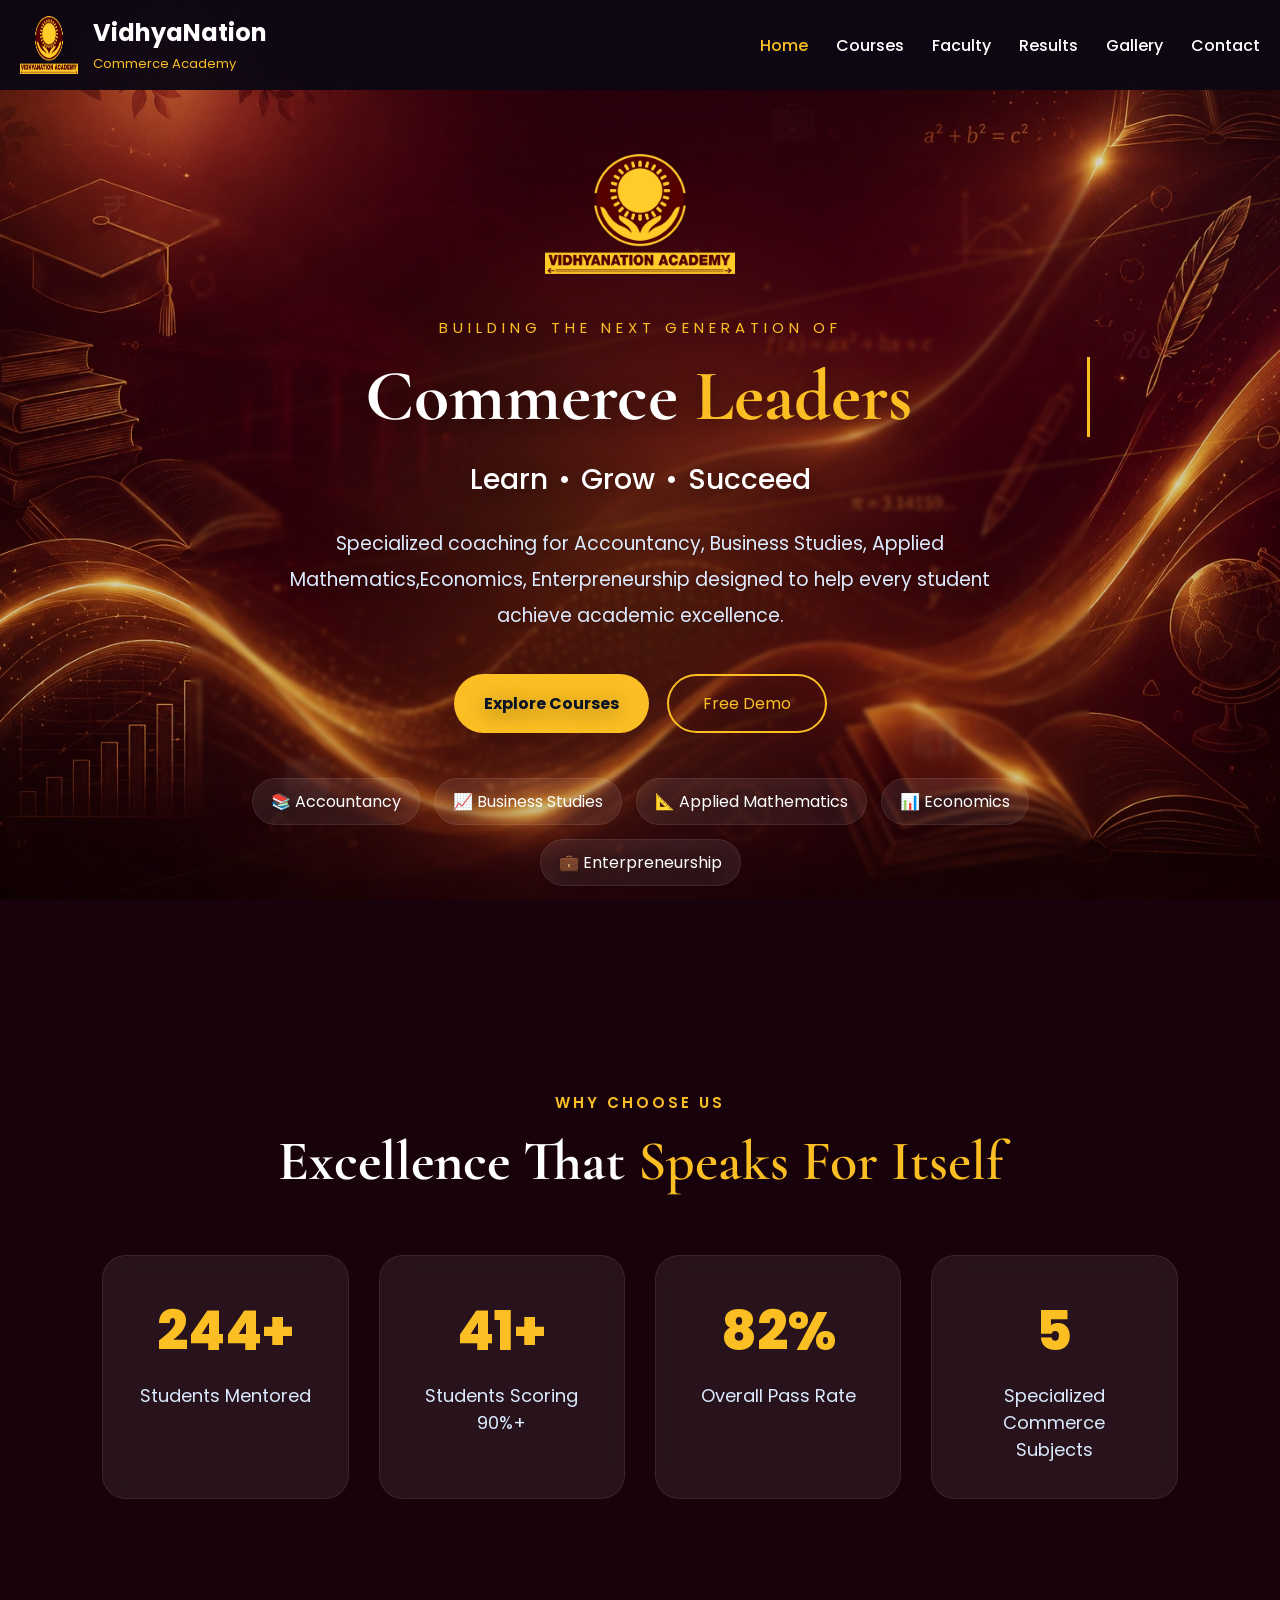
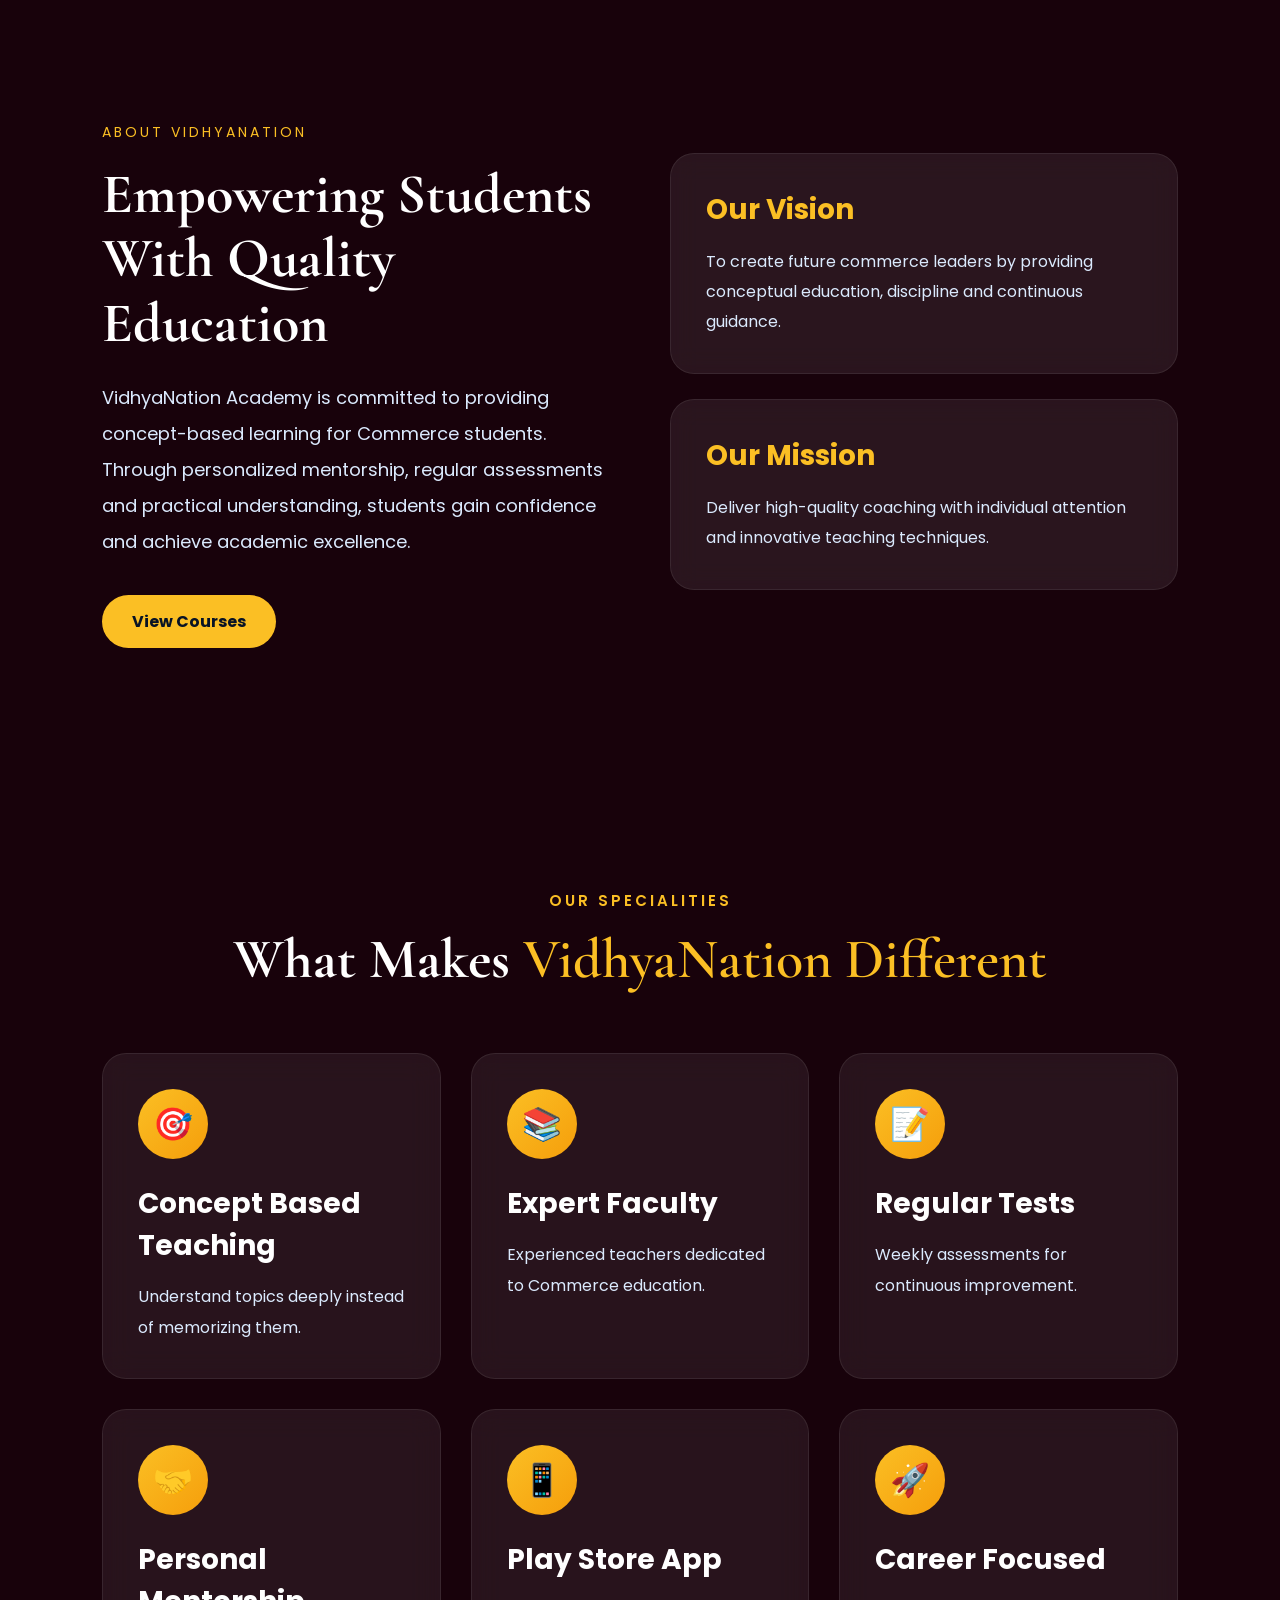
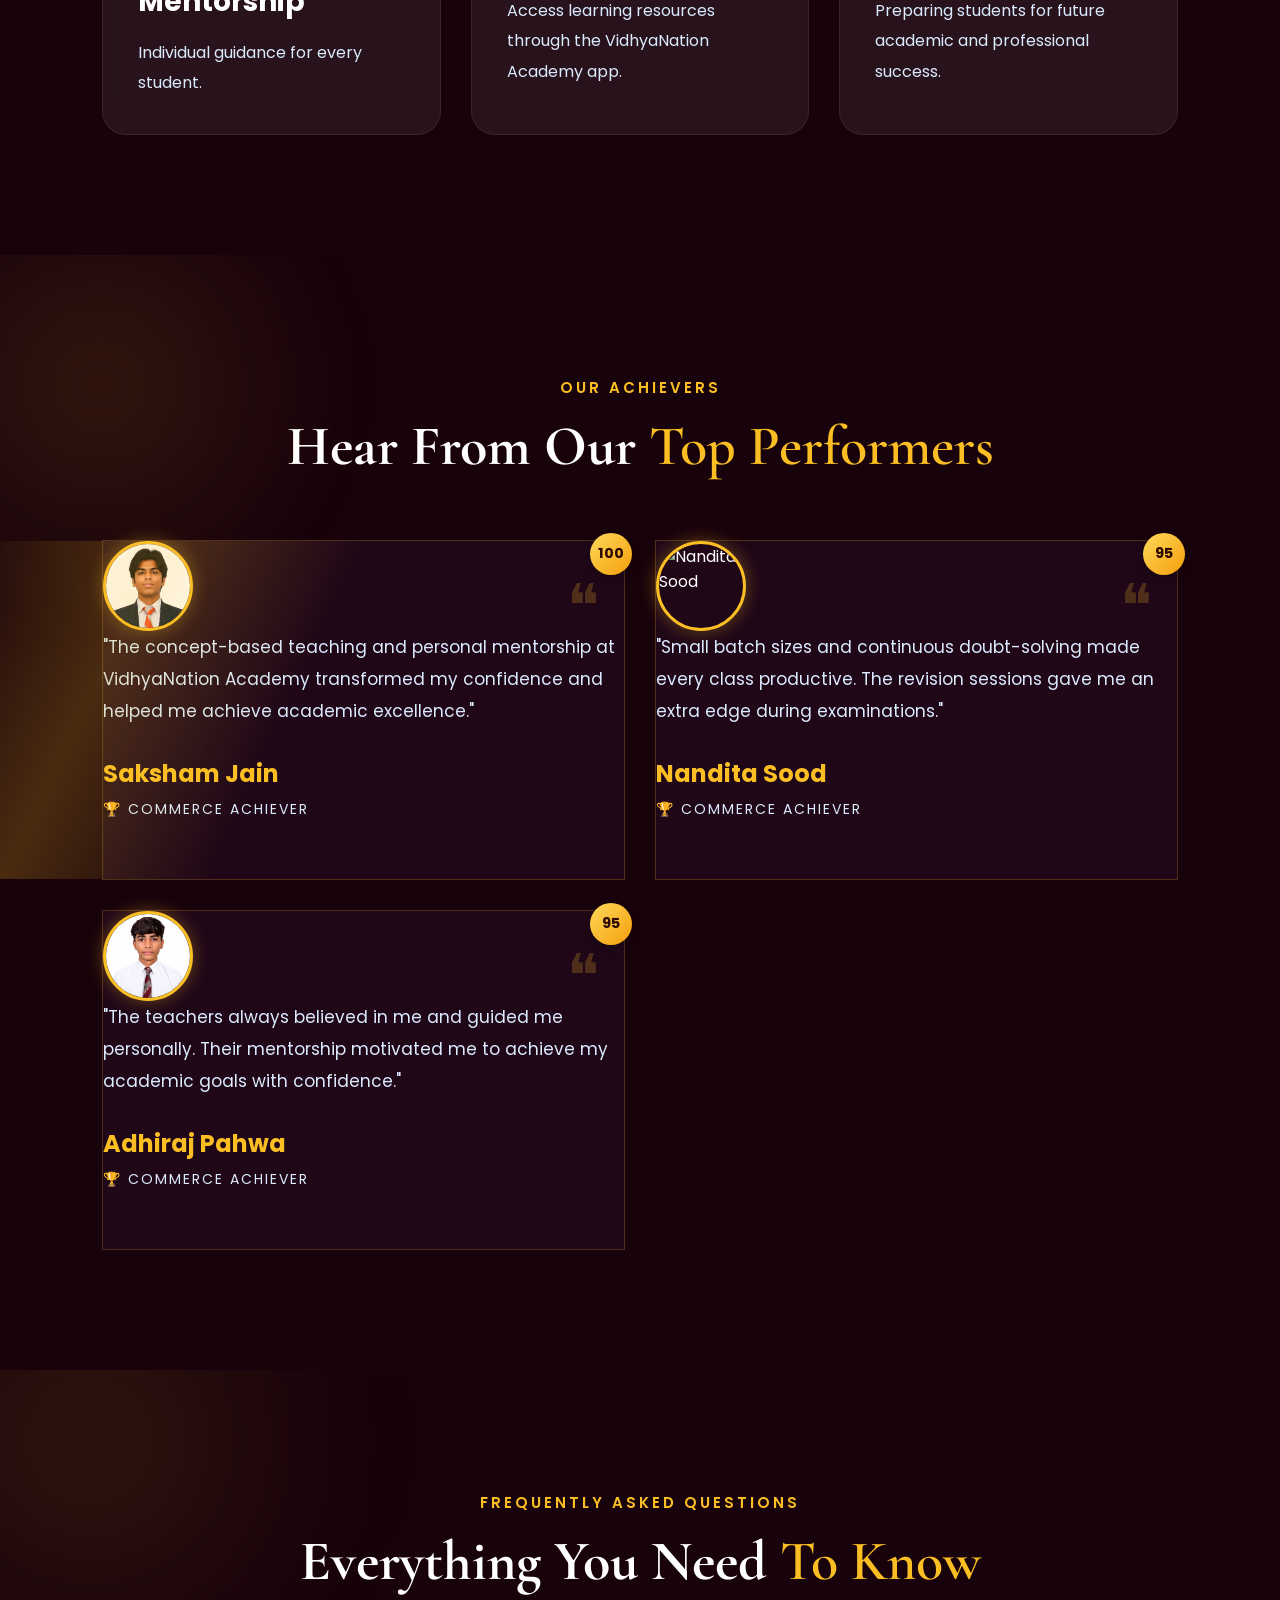
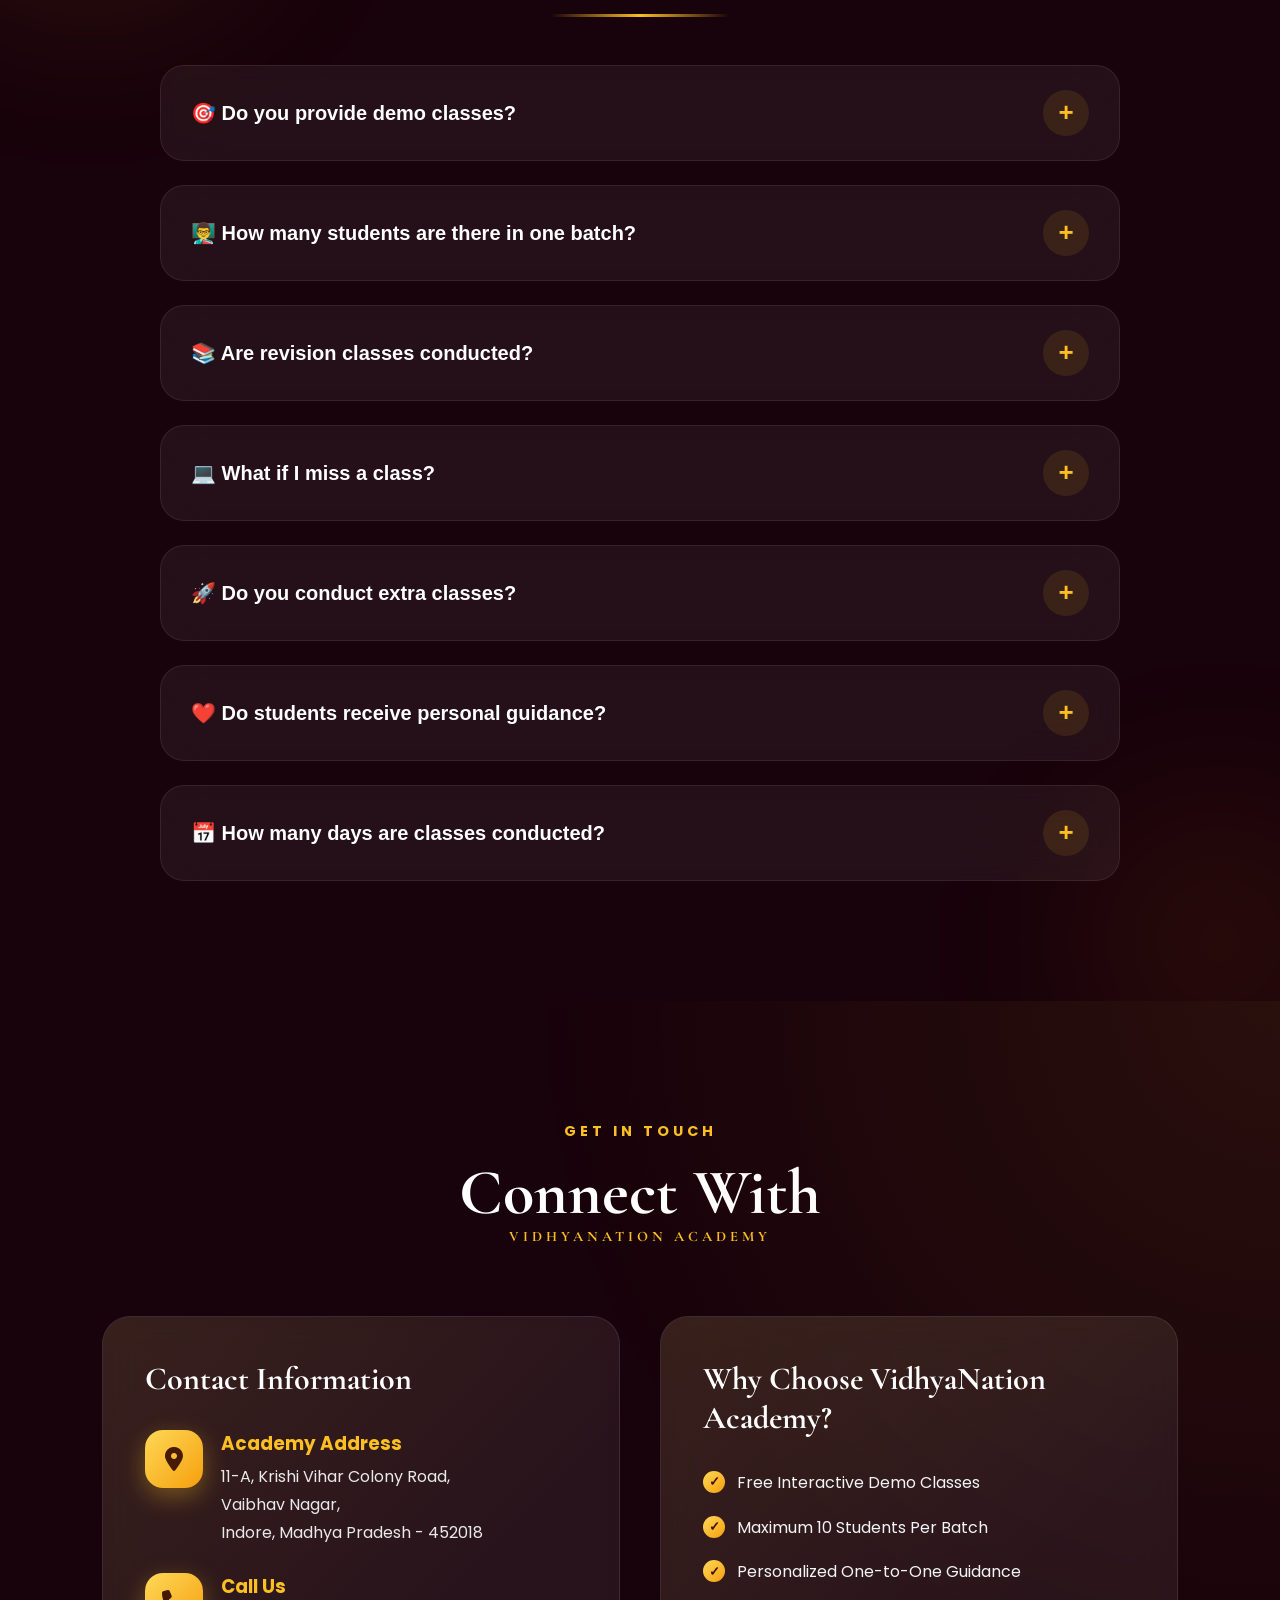
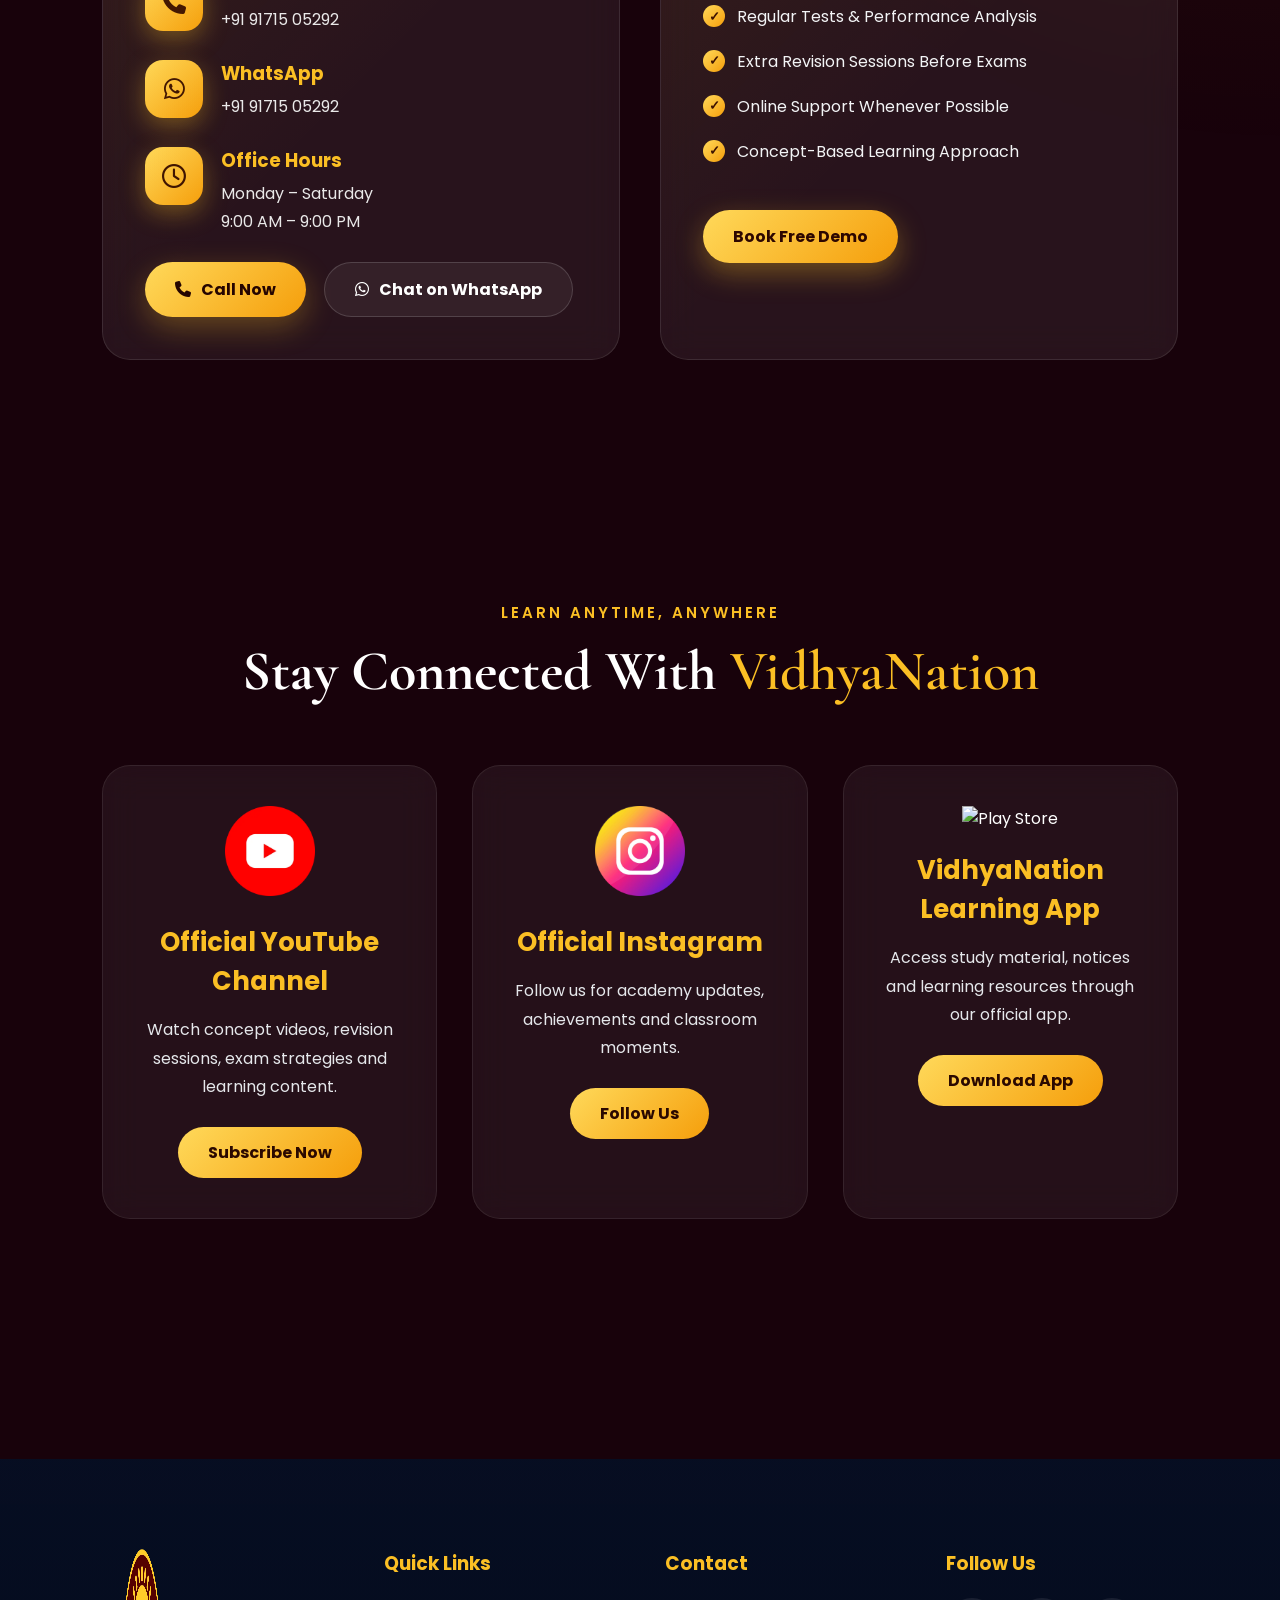
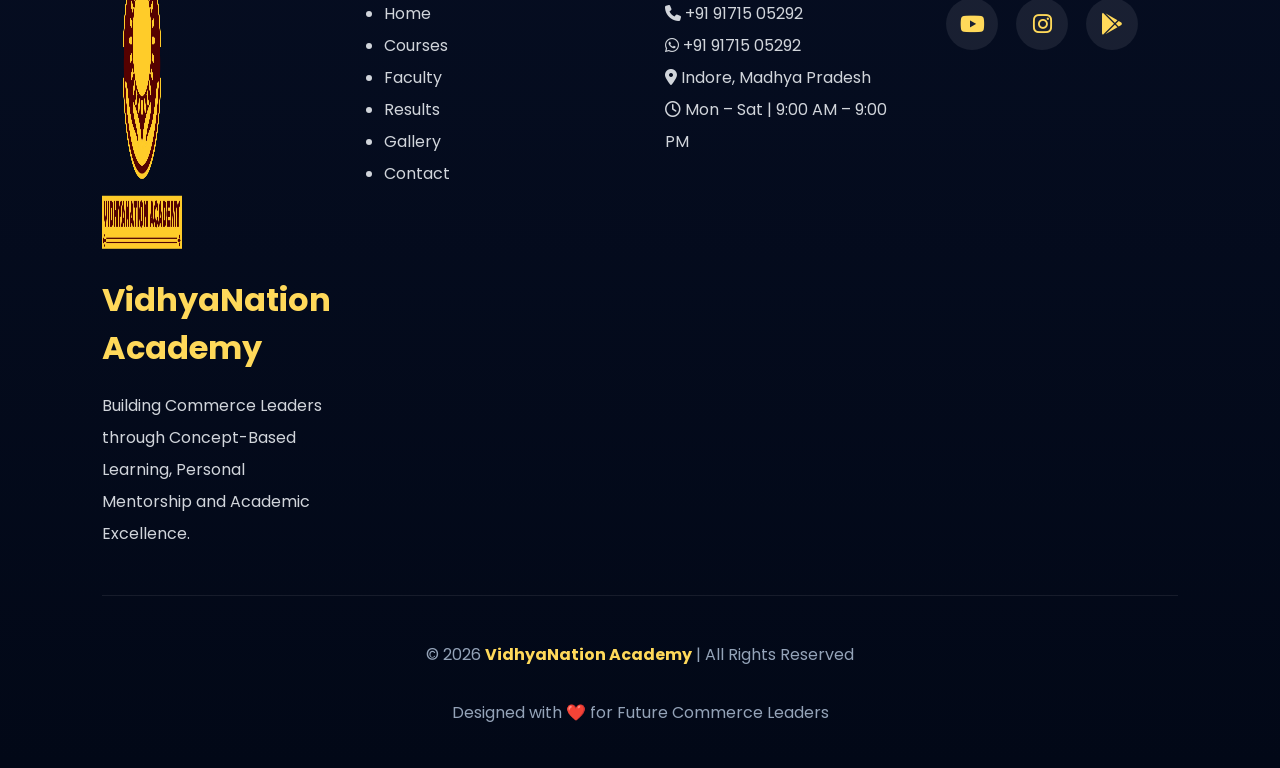
==== commit 0fe69f2f: "Add files via upload" ====
--- a/index.html
+++ b/index.html
@@ -6,6 +6,7 @@
     <meta name="description"
         content="VidhyaNation Academy - Premier Commerce Coaching for Class 11 & 12 in Indore. Expert guidance in Accountancy, Business Studies and Applied Mathematics.">
     <link rel="preconnect" href="https://fonts.googleapis.com">
+    <link rel="preconnect" href="https://fonts.gstatic.com" crossorigin>
     <!-- Open Graph Meta Tags -->
 <meta property="og:title"
 content="VidhyaNation Commerce Academy">
@@ -25,17 +26,12 @@
         rel="stylesheet">
     <link rel="stylesheet" href="style.css">
     <link rel="stylesheet" href="contact-footer.css">
-<link rel="preconnect" href="https://fonts.gstatic.com" crossorigin>
 <link
 rel="stylesheet"
 href="https://cdnjs.cloudflare.com/ajax/libs/font-awesome/6.7.2/css/all.min.css">
 <link href="https://fonts.googleapis.com/css2?family=Cormorant+Garamond:wght@500;600;700&family=Poppins:wght@300;400;500;600;700&display=swap" rel="stylesheet">
 <link rel="icon" href="assets/images/logo.webp" type="image/png">
-    <meta charset="UTF-8">
-    <meta name="viewport" content="width=device-width, initial-scale=1.0">
     <title>VidhyaNation Commerce Academy | Best Commerce Coaching for Class 11 & 12</title>
-<meta name="description"
-content="Premium coaching for CBSE Class 11 & 12 Commerce students. Expert guidance in Accountancy, Business Studies, Economics and Applied Mathematics.">
 <link rel="canonical" href="https://vidhyanationacademy.com">
     <link rel="icon" type="image/png" href="assets/images/favicon.webp">
     <!-- Other CSS files -->
--- a/style.css
+++ b/style.css
@@ -2899,3 +2899,10 @@
         line-height: 1.7;
     }
 }
+@media (max-width:768px){
+    .commerce-text{
+        width:auto;
+        border-right:none;
+        animation:none;
+    }
+}
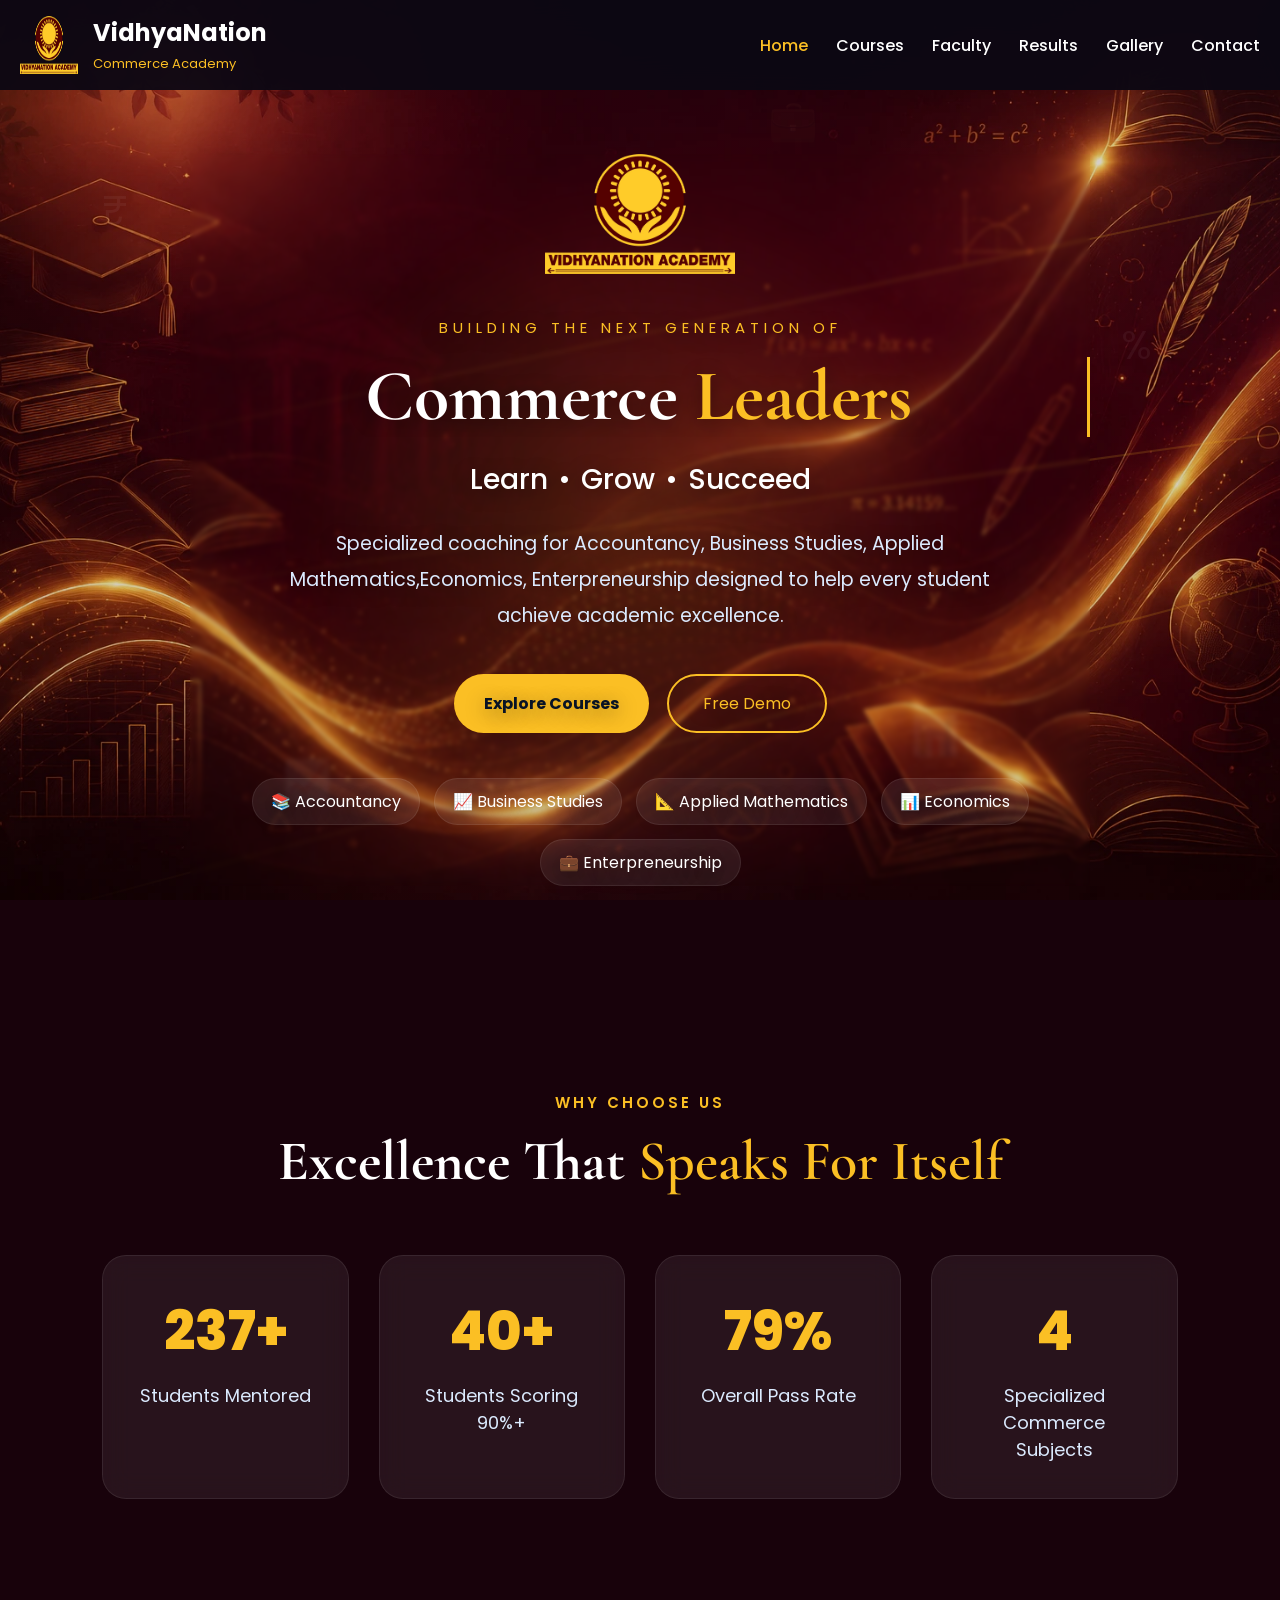
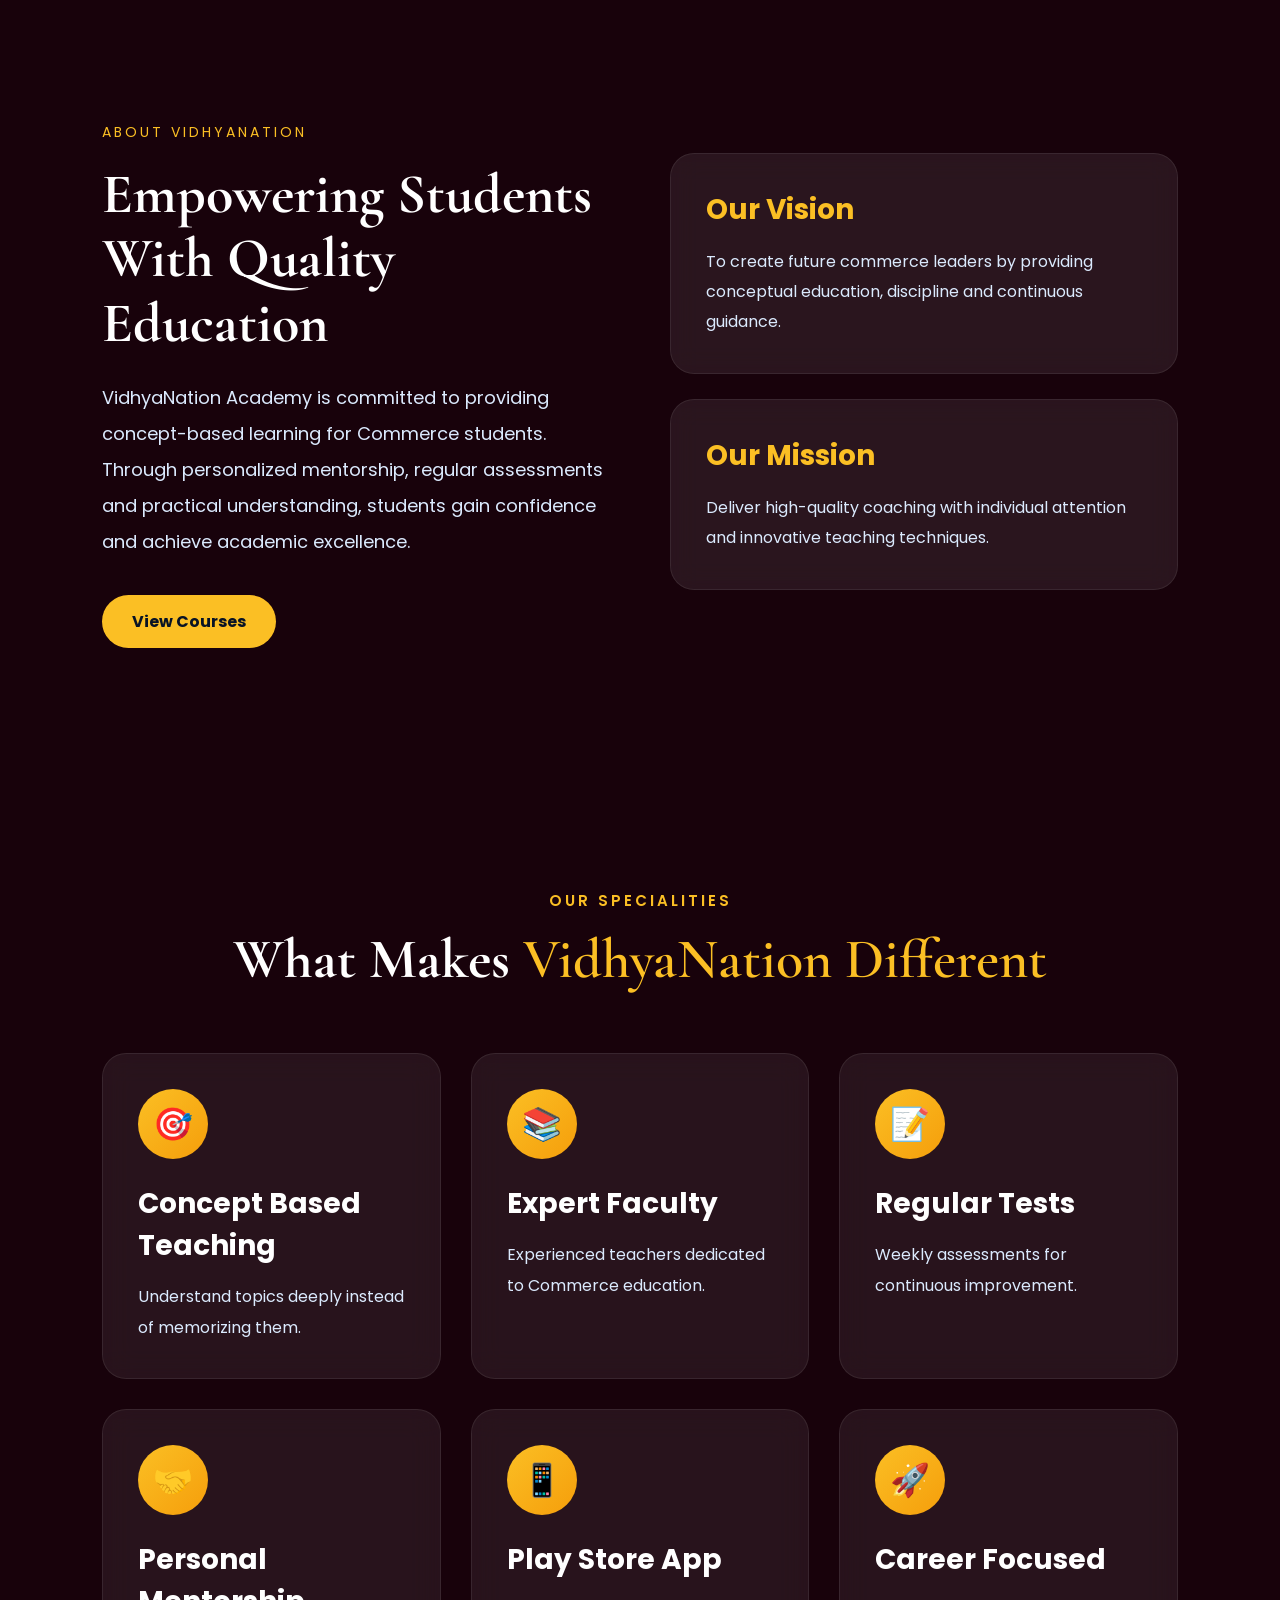
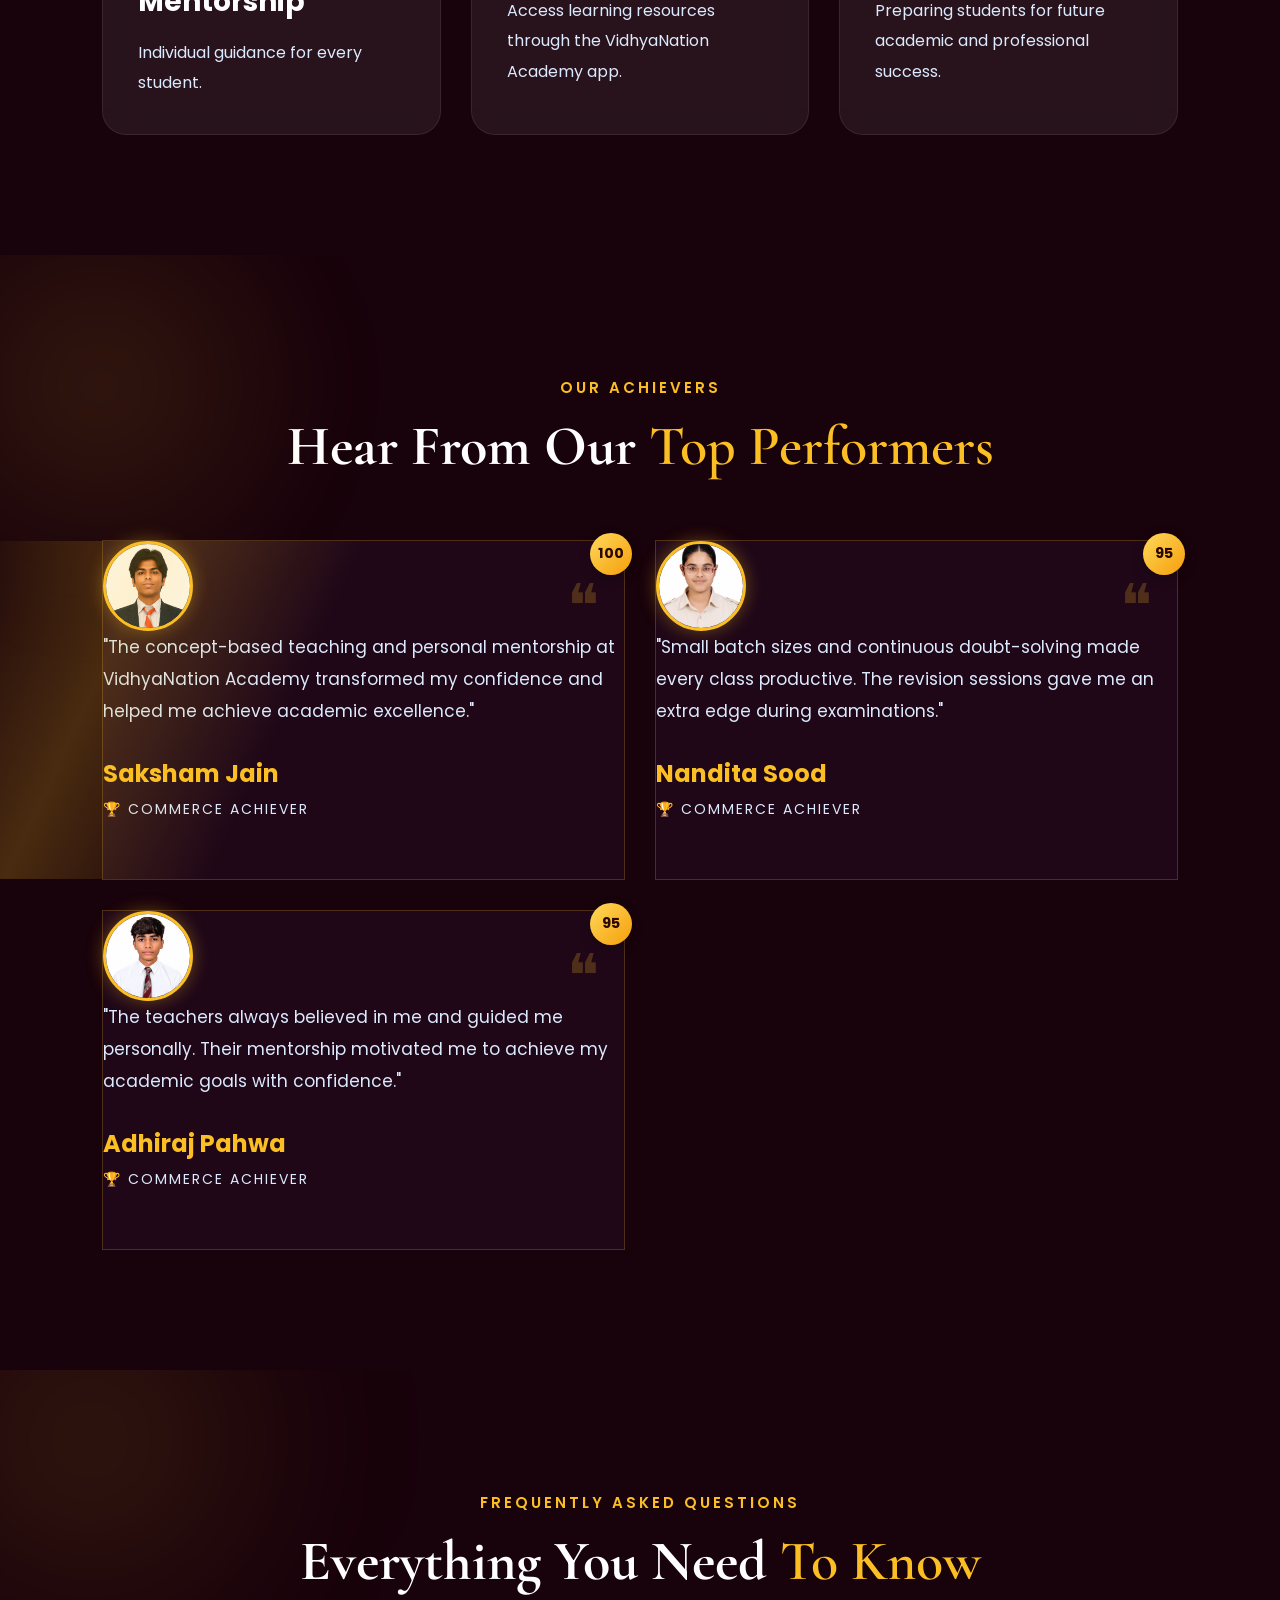
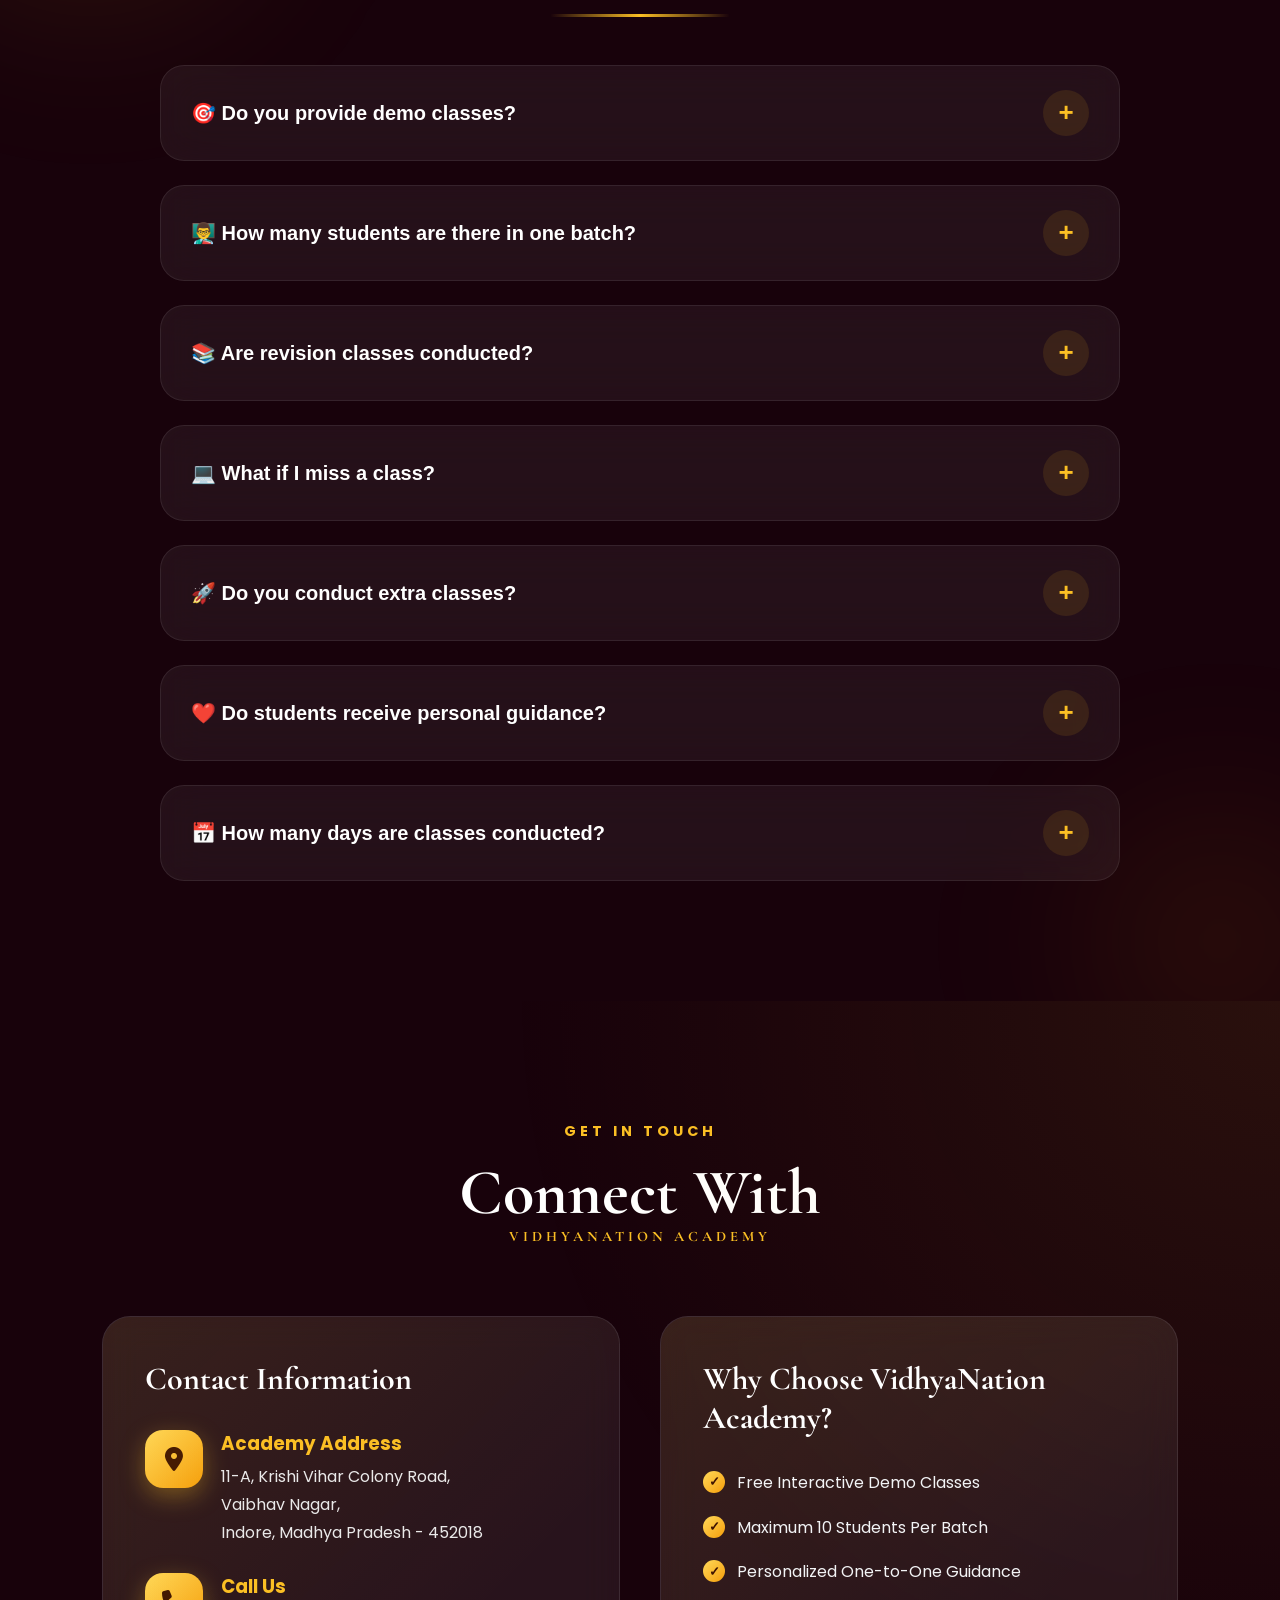
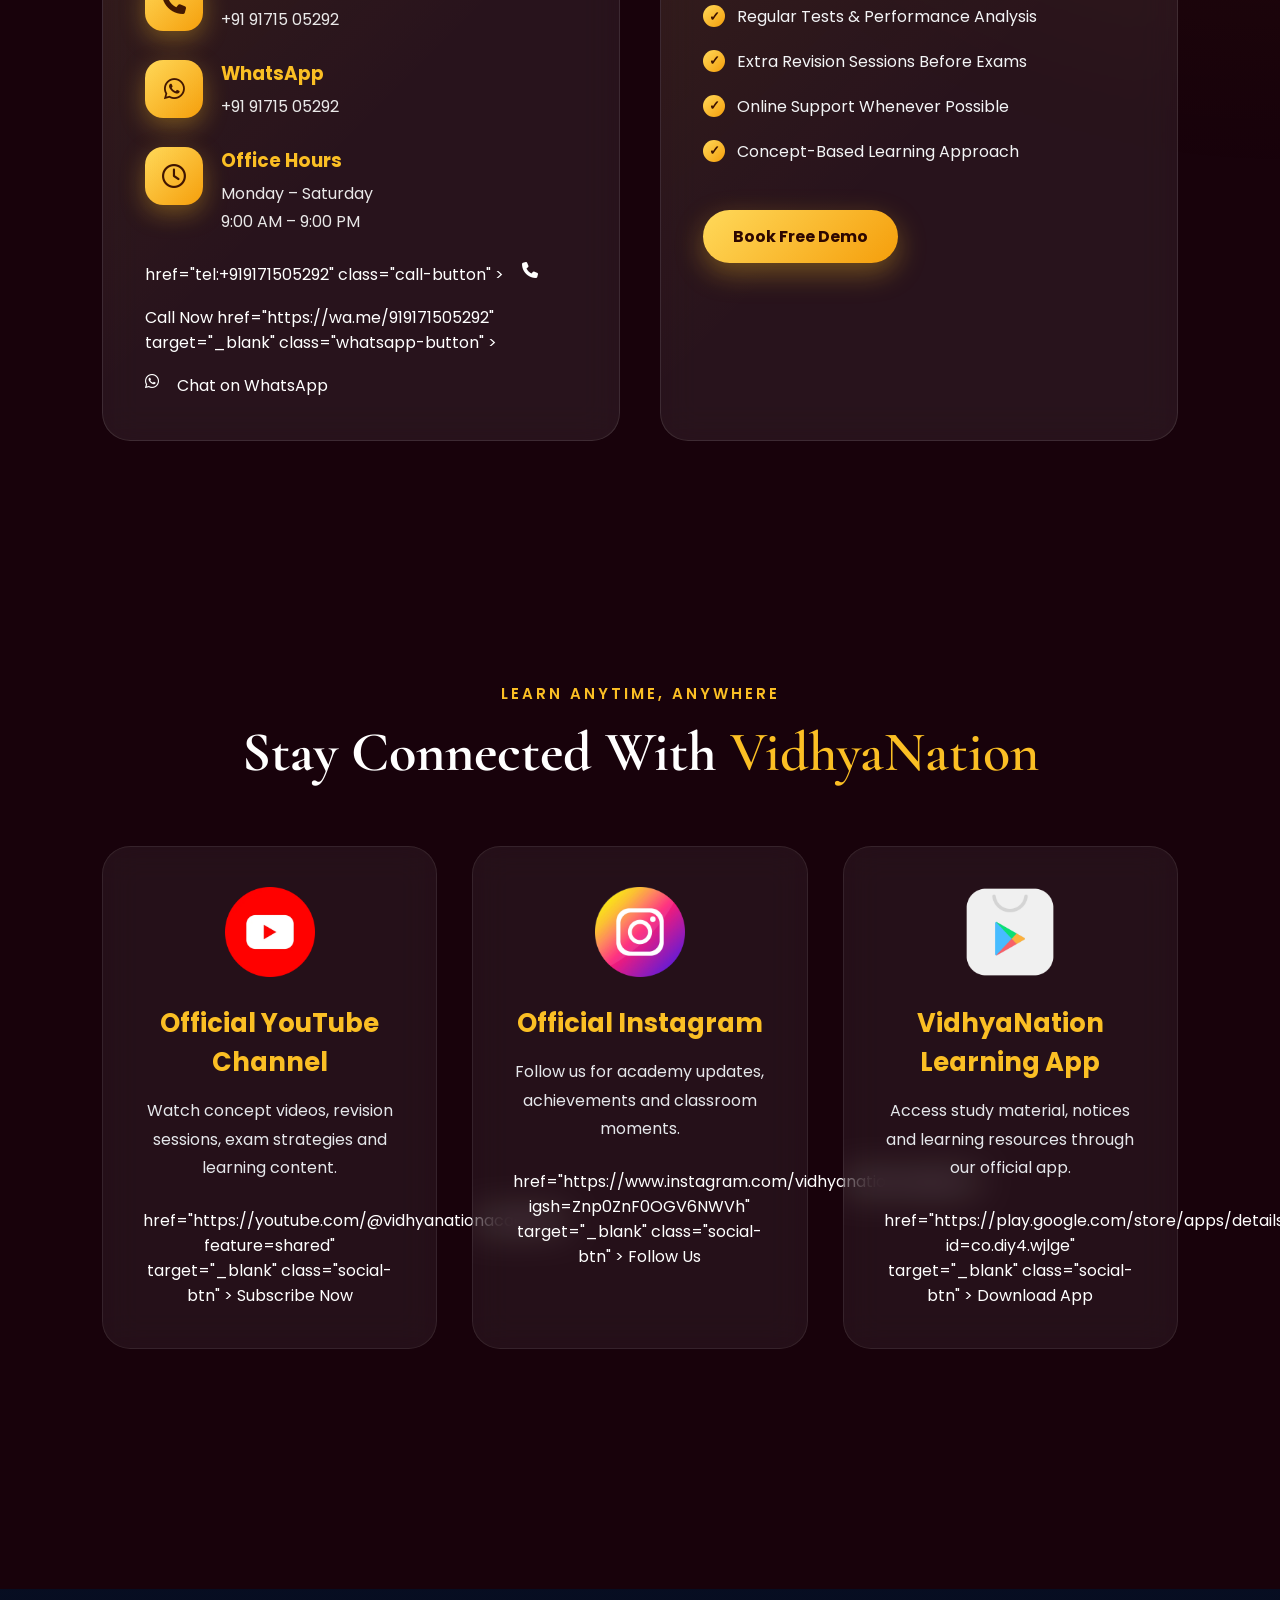
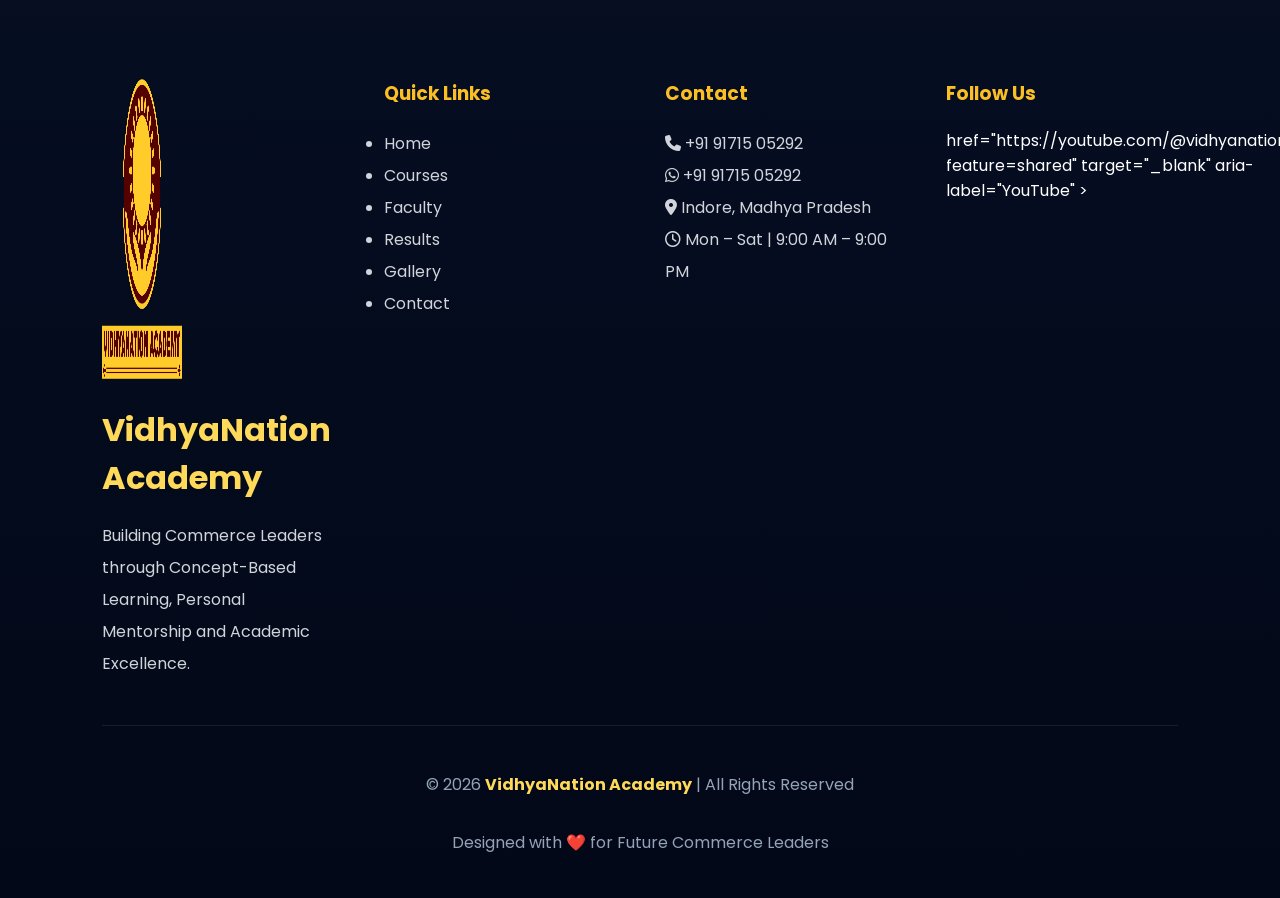
==== commit 1a1f7918: "Add files via upload" ====
--- a/index.html
+++ b/index.html
@@ -7,6 +7,7 @@
         content="VidhyaNation Academy - Premier Commerce Coaching for Class 11 & 12 in Indore. Expert guidance in Accountancy, Business Studies and Applied Mathematics.">
     <link rel="preconnect" href="https://fonts.googleapis.com">
     <link rel="preconnect" href="https://fonts.gstatic.com" crossorigin>
+    <link rel="preconnect" href="https://cdnjs.cloudflare.com" crossorigin>
     <!-- Open Graph Meta Tags -->
 <meta property="og:title"
 content="VidhyaNation Commerce Academy">
@@ -22,19 +23,26 @@
 content="VidhyaNation Commerce Academy">
 <meta property="og:locale"
 content="en_IN">
-    <link href="https://fonts.googleapis.com/css2?family=Poppins:wght@300;400;500;600;700;800&family=Cormorant+Garamond:wght@500;600;700&display=swap"
-        rel="stylesheet">
+    <!-- Critical layout CSS: kept render-blocking on purpose, but now minified/merged (~40% smaller) -->
     <link rel="stylesheet" href="style.css">
     <link rel="stylesheet" href="contact-footer.css">
-<link
-rel="stylesheet"
-href="https://cdnjs.cloudflare.com/ajax/libs/font-awesome/6.7.2/css/all.min.css">
-<link href="https://fonts.googleapis.com/css2?family=Cormorant+Garamond:wght@500;600;700&family=Poppins:wght@300;400;500;600;700&display=swap" rel="stylesheet">
-<link rel="icon" href="assets/images/logo.webp" type="image/png">
+    <!-- Google Fonts: loaded without blocking first paint (single request, was duplicated before) -->
+    <link rel="preload" as="style"
+        href="https://fonts.googleapis.com/css2?family=Poppins:wght@300;400;500;600;700;800&family=Cormorant+Garamond:wght@500;600;700&display=swap"
+        onload="this.onload=null;this.rel='stylesheet'">
+    <noscript>
+        <link rel="stylesheet" href="https://fonts.googleapis.com/css2?family=Poppins:wght@300;400;500;600;700;800&family=Cormorant+Garamond:wght@500;600;700&display=swap">
+    </noscript>
+    <!-- Font Awesome: loaded without blocking first paint (this was the single biggest render-blocking cost) -->
+    <link rel="preload" as="style"
+        href="https://cdnjs.cloudflare.com/ajax/libs/font-awesome/6.7.2/css/all.min.css"
+        onload="this.onload=null;this.rel='stylesheet'">
+    <noscript>
+        <link rel="stylesheet" href="https://cdnjs.cloudflare.com/ajax/libs/font-awesome/6.7.2/css/all.min.css">
+    </noscript>
+    <link rel="icon" type="image/png" href="assets/images/favicon.webp">
     <title>VidhyaNation Commerce Academy | Best Commerce Coaching for Class 11 & 12</title>
-<link rel="canonical" href="https://vidhyanationacademy.com">
-    <link rel="icon" type="image/png" href="assets/images/favicon.webp">
-    <!-- Other CSS files -->
+    <link rel="canonical" href="https://vidhyanationacademy.com">
 </head>
 <body>
 <div class="mobile-overlay"></div>
@@ -75,8 +83,7 @@
     alt="VidhyaNation Logo"
     width="58"
     height="58"
-    height="300"
-    loading="lazy"
+    fetchpriority="high"
     decoding="async"
 >
                 <div>
@@ -102,7 +109,7 @@
     <section class="hero">
         <div class="hero-content">
             <div class="hero-logo">
-                <img src="assets/images/logo.webp" alt="VidhyaNation Academy">
+                <img src="assets/images/logo.webp" alt="VidhyaNation Academy" width="190" height="__LOGO_HEIGHT__" fetchpriority="high" decoding="async">
             </div>
             <p class="hero-top">
                 BUILDING THE NEXT GENERATION OF
@@ -613,14 +620,14 @@
                 </div>
             </div>
             <div class="contact-buttons">
-                <a
+                
                     href="tel:+919171505292"
                     class="call-button"
                 >
                     <i class="fa-solid fa-phone"></i>
                     Call Now
                 </a>
-                <a
+                
                     href="https://wa.me/919171505292"
                     target="_blank"
                     class="whatsapp-button"
@@ -697,7 +704,7 @@
                 Watch concept videos, revision sessions,
                 exam strategies and learning content.
             </p>
-            <a
+            
                 href="https://youtube.com/@vidhyanationacademy?feature=shared"
                 target="_blank"
                 class="social-btn"
@@ -720,7 +727,7 @@
                 Follow us for academy updates,
                 achievements and classroom moments.
             </p>
-            <a
+            
                 href="https://www.instagram.com/vidhyanationacademy?igsh=Znp0ZnF0OGV6NWVh"
                 target="_blank"
                 class="social-btn"
@@ -744,7 +751,7 @@
                 notices and learning resources
                 through our official app.
             </p>
-            <a
+            
                 href="https://play.google.com/store/apps/details?id=co.diy4.wjlge"
                 target="_blank"
                 class="social-btn"
@@ -823,21 +830,21 @@
         <div class="footer-column">
             <h3>Follow Us</h3>
             <div class="footer-socials">
-                <a
+                
                     href="https://youtube.com/@vidhyanationacademy?feature=shared"
                     target="_blank"
                     aria-label="YouTube"
                 >
                     <i class="fa-brands fa-youtube"></i>
                 </a>
-                <a
+                
                     href="https://www.instagram.com/vidhyanationacademy?igsh=Znp0ZnF0OGV6NWVh"
                     target="_blank"
                     aria-label="Instagram"
                 >
                     <i class="fa-brands fa-instagram"></i>
                 </a>
-                <a
+                
                     href="https://play.google.com/store/apps/details?id=co.diy4.wjlge"
                     target="_blank"
                     aria-label="Google Play"
@@ -936,4 +943,4 @@
 ===================================================== -->
 <script src="script.js"></script>
 </body>
-</html>
+</html>
--- a/style.css
+++ b/style.css
@@ -1,2908 +1,510 @@
-/* =====================================================
-   VIDYANATION ACADEMY 2.0
-   STYLE.CSS - PART 1
-===================================================== */
-*{
-    margin:0;
-    padding:0;
-    box-sizing:border-box;
-}
-html{
-    scroll-behavior:smooth;
-}
-body{
-    padding-top: 90px;
-}
-html,
-body{
-    width:100%;
-    max-width:100%;
-    overflow-x:hidden;
-}
-body {
-    font-family: 'Poppins', sans-serif;
-    background: #18020b;
-    color: white;
-    overflow-x: hidden;
-    position: relative;
-}
-/* =====================================================
-        ANIMATED BACKGROUND
-===================================================== */
-.animated-background{
-    position:fixed;
-    inset:0;
-    z-index:-5;
-    overflow:hidden;
-}
-/* Animated Gradient */
-.gradient-layer{
-    position:absolute;
-    inset:0;
-    background-image:
-        linear-gradient(
-            rgba(40,0,0,0.18),
-            rgba(40,0,0,0.22)
-        ),
-        url("assets/images/background-website.webp");
-    background-size:cover;
-    background-position:center;
-    background-repeat:no-repeat;
-}
+/* VidhyaNation Academy — style.css (optimized: minified, duplicate rules & media queries merged, ~40% smaller than original) */
+*{margin:0;padding:0;box-sizing:border-box}
+html{scroll-behavior:smooth}
+body{padding-top:90px;font-family:Poppins,sans-serif;background:#18020b;color:#fff;overflow-x:hidden;position:relative;text-rendering:optimizeLegibility;-webkit-font-smoothing:antialiased;-moz-osx-font-smoothing:grayscale}
+body,html{width:100%;max-width:100%;overflow-x:hidden}
+.animated-background{position:fixed;inset:0;z-index:-5;overflow:hidden}
+.gradient-layer{position:absolute;inset:0;background-image:linear-gradient(rgba(40,0,0,.18),rgba(40,0,0,.22)),url("assets/images/background-website.webp");background-size:cover;background-position:center;background-repeat:no-repeat}
 @keyframes gradientMove{
-    0%{
-        background-position:0% 50%;
-    }
-    50%{
-        background-position:100% 50%;
-    }
-    100%{
-        background-position:0% 50%;
-    }
-}
-/* Commerce Grid */
-.grid-overlay{
-    position:absolute;
-    inset:0;
-    background-image:
-    linear-gradient(
-        rgba(255,255,255,.03) 1px,
-        transparent 1px
-    ),
-    linear-gradient(
-        90deg,
-        rgba(255,255,255,.03) 1px,
-        transparent 1px
-    );
-    background-size:70px 70px;
-    opacity: 0.03;;
-}
-/* Golden Glow */
-.glow{
-    position:absolute;
-    border-radius:50%;
-    filter:blur(90px);
-}
-.glow1{
-    width:350px;
-    height:350px;
-    background:#fbbf24;
-    opacity:.02;
-    top:-120px;
-    left:-80px;
-    animation:floatGlow1 12s infinite alternate;
-}
-.glow2{
-    width:300px;
-    height:300px;
-    background:#38bdf8;
-    opacity:.02;
-    right:-120px;
-    top:100px;
-    animation:floatGlow2 15s infinite alternate;
-}
-.glow3{
-    width:280px;
-    height:280px;
-    background:#c084fc;
-    opacity:.02;
-    bottom:-100px;
-    left:40%;
-    animation:floatGlow3 18s infinite alternate;
-}
+0%,100%{background-position:0 50%}
+50%{background-position:100% 50%}
+}
+.grid-overlay{position:absolute;inset:0;background-image:linear-gradient(rgba(255,255,255,.03) 1px,transparent 1px),linear-gradient(90deg,rgba(255,255,255,.03) 1px,transparent 1px);background-size:70px 70px;opacity:.03}
+.glow{position:absolute;border-radius:50%;filter:blur(90px)}
+.glow1{width:350px;height:350px;background:#fbbf24;opacity:.02;top:-120px;left:-80px;animation:12s infinite alternate floatGlow1}
+.glow2{width:300px;height:300px;background:#38bdf8;opacity:.02;right:-120px;top:100px;animation:15s infinite alternate floatGlow2}
+.glow3{width:280px;height:280px;background:#c084fc;opacity:.02;bottom:-100px;left:40%;animation:18s infinite alternate floatGlow3}
 @keyframes floatGlow1{
-    from{
-        transform:translateY(0);
-    }
-    to{
-        transform:translateY(120px);
-    }
+from{transform:translateY(0)}
+to{transform:translateY(120px)}
 }
 @keyframes floatGlow2{
-    from{
-        transform:translateX(0);
-    }
-    to{
-        transform:translateX(-120px);
-    }
+from{transform:translateX(0)}
+to{transform:translateX(-120px)}
 }
 @keyframes floatGlow3{
-    from{
-        transform:translateY(0);
-    }
-    to{
-        transform:translateY(-100px);
-    }
-}
-/* Floating Commerce Symbols */
-.floating-symbol{
-    position:absolute;
-    font-size:40px;
-    color:rgba(255,255,255,.05);
-    animation:floatSymbol linear infinite;
-}
-.symbol1{
-    left:8%;
-    top:20%;
-    animation-duration:18s;
-}
-.symbol2{
-    right:10%;
-    top:35%;
-    animation-duration:20s;
-}
-.symbol3{
-    left:22%;
-    bottom:10%;
-    animation-duration:24s;
-}
-.symbol4{
-    right:25%;
-    bottom:15%;
-    animation-duration:16s;
-}
-.symbol5{
-    left:60%;
-    top:10%;
-    animation-duration:21s;
-}
+from{transform:translateY(0)}
+to{transform:translateY(-100px)}
+}
+.floating-symbol{position:absolute;font-size:40px;color:rgba(255,255,255,.05);animation:linear infinite floatSymbol}
+.symbol1{left:8%;top:20%;animation-duration:18s}
+.symbol2{right:10%;top:35%;animation-duration:20s}
+.symbol3{left:22%;bottom:10%;animation-duration:24s}
+.symbol4{right:25%;bottom:15%;animation-duration:16s}
+.symbol5{left:60%;top:10%;animation-duration:21s}
 @keyframes floatSymbol{
-    from{
-        transform:translateY(0) rotate(0deg);
-    }
-    to{
-        transform:translateY(-80px) rotate(360deg);
-    }
-}
-/* =====================================================
-            NAVBAR
-===================================================== */
-.navbar{
-    position: fixed;
-    top: 0;
-    left: 0;
-    width: 100%;
-    z-index: 10000;
-    display: flex;
-    justify-content: space-between;
-    align-items: center;
-    padding: 15px 20px;
-    background: rgba(12,8,20,0.95);
-    backdrop-filter: blur(18px);
-    box-sizing: border-box;
-}
-.logo-area{
-    display:flex;
-    flex:1;
-    align-items:center;
-    gap:15px;
-    text-decoration:none;
-}
-.logo-area img{
-    width:58px;
-    transition:.35s;
-}
-.logo-area:hover img{
-    transform:rotate(-5deg) scale(1.05);
-}
-.logo-area h2{
-    font-size:24px;
-    font-weight:700;
-    color:#ffffff;
-}
-.logo-area span{
-    color:#fbbf24;
-    font-size:13px;
-}
-.nav-links{
-    display:flex;
-    list-style:none;
-    gap:28px;
-}
-.nav-links a{
-    color:white;
-    text-decoration:none;
-    font-weight:500;
-    position:relative;
-    transition:.3s;
-}
-.nav-links a:hover,
-.nav-links .active{
-    color:#fbbf24;
-}
-.nav-links a::after{
-    content:"";
-    position:absolute;
-    bottom:-6px;
-    left:0;
-    width:0;
-    height:2px;
-    background:#fbbf24;
-    transition:.3s;
-}
-.nav-links a:hover::after{
-    width:100%;
-}
-/* CTA */
-.demo-btn{
-    padding:12px 24px;
-    border-radius:50px;
-    text-decoration:none;
-    background:linear-gradient(
-        135deg,
-        #fbbf24,
-        #f59e0b
-    );
-    color:#081325;
-    font-weight:700;
-    transition:.35s;
-}
-.demo-btn:hover{
-    transform:translateY(-3px);
-}
-/* =====================================================
-            HERO
-===================================================== */
-.hero{
-    min-height:100vh;
-    display:flex;
-    justify-content:center;
-    align-items:center;
-    text-align:center;
-    padding:20px 15px 60px;
-}
-.hero-content{
-    max-width:900px;
-    text-shadow:0 4px 20px rgba(0,0,0,.45);
-    backdrop-filter:blur(2px);
-}
-.hero-logo{
-    width:190px;
-    margin:auto;
-    margin-bottom:35px;
-    animation:logoFloat 5s ease infinite;
-}
-.hero-logo img{
-    width:100%;
-}
+from{transform:translateY(0) rotate(0)}
+to{transform:translateY(-80px) rotate(360deg)}
+}
+.navbar{position:fixed;top:0;left:0;width:100%;z-index:10000;display:flex;justify-content:space-between;align-items:center;padding:15px 20px;background:rgba(12,8,20,.95);backdrop-filter:blur(18px);box-sizing:border-box}
+.logo-area{display:flex;flex:1;align-items:center;gap:15px;text-decoration:none}
+.logo-area img{width:58px;transition:.35s}
+.logo-area:hover img{transform:rotate(-5deg) scale(1.05)}
+.logo-area h2{font-size:24px;font-weight:700;color:#fff}
+.logo-area span{color:#fbbf24;font-size:13px}
+.nav-links{display:flex;list-style:none;gap:28px}
+.nav-links a{color:#fff;text-decoration:none;font-weight:500;position:relative;transition:color .25s}
+.nav-links .active,.nav-links a:hover{color:#fbbf24}
+.nav-links a::after{content:"";position:absolute;bottom:-6px;left:0;width:0;height:2px;background:#fbbf24;transition:.3s}
+.nav-links a:hover::after{width:100%}
+.demo-btn{padding:12px 24px;border-radius:50px;text-decoration:none;background:linear-gradient(135deg,#fbbf24,#f59e0b);color:#081325;font-weight:700;transition:.35s}
+.demo-btn:hover{transform:translateY(-3px)}
+.hero{min-height:100vh;display:flex;justify-content:center;align-items:center;text-align:center;padding:20px 15px 60px}
+.hero-content{max-width:900px;text-shadow:0 4px 20px rgba(0,0,0,.45);backdrop-filter:blur(2px)}
+.hero-logo{width:190px;margin:auto auto 35px;animation:5s infinite logoFloat}
+.hero-logo img{width:100%}
 @keyframes logoFloat{
-    0%{
-        transform:translateY(0);
-    }
-    50%{
-        transform:translateY(-12px);
-    }
-    100%{
-        transform:translateY(0);
-    }
-}
-.hero-top{
-    color:#fbbf24;
-    letter-spacing:5px;
-    font-size:15px;
-    margin-bottom:18px;
-}
-.hero h1{
-    font-family:'Cormorant Garamond',serif;
-    font-size:72px;
-    line-height:1.1;
-    margin-bottom:15px;
-}
-.hero h1 span{
-    color:#fbbf24;
-}
-.hero h3{
-    font-size:28px;
-    font-weight:500;
-    margin-bottom:25px;
-}
-.hero-description{
-    max-width:720px;
-    margin:auto;
-    color:#dbeafe;
-    line-height:1.9;
-    font-size:19px;
-}
-.hero-buttons{
-    display:flex;
-    justify-content:center;
-    gap:18px;
-    flex-wrap:wrap;
-    margin-top:40px;
-}
-.primary-btn{
-    background:#fbbf24;
-    color:#081325;
-    padding:15px 34px;
-    border-radius:50px;
-    text-decoration:none;
-    font-weight:700;
-}
-.secondary-btn{
-    border:2px solid #fbbf24;
-    color:#fbbf24;
-    padding:15px 34px;
-    border-radius:50px;
-    text-decoration:none;
-}
-.primary-btn:hover,
-.secondary-btn:hover{
-    transform:translateY(-4px);
-}
-.hero-subjects{
-    display:flex;
-    justify-content:center;
-    gap:14px;
-    flex-wrap:wrap;
-    margin-top:45px;
-}
-.hero-subjects span{
-    padding:10px 18px;
-    background:rgba(255,255,255,.08);
-    border:1px solid rgba(255,255,255,.08);
-    border-radius:30px;
-}
-/* =====================================================
-                SECTION TITLE
-===================================================== */
-section{
-    position:relative;
-    z-index:2;
-}
-.section-title{
-    text-align:center;
-    margin-bottom:60px;
-}
-.section-title span{
-    color:#FBBF24;
-    font-size:15px;
-    letter-spacing:3px;
-    text-transform:uppercase;
-    font-weight:600;
-}
-.section-title h2{
-    margin-top:12px;
-    font-family:'Cormorant Garamond',serif;
-    font-size:56px;
-    font-weight:700;
-    color:#ffffff;
-}
-.section-title h2 span{
-    color:#FBBF24;
-    font-size:inherit;
-    letter-spacing:0;
-    text-transform:none;
-}
-/* =====================================================
-                HIGHLIGHTS
-===================================================== */
-.highlights{
-    padding:100px 8%;
-}
-.highlight-grid{
-    display:grid;
-    grid-template-columns:repeat(auto-fit,minmax(230px,1fr));
-    gap:30px;
-}
-.highlight-card{
-    background:rgba(255,255,255,.07);
-    backdrop-filter:blur(14px);
-    border:1px solid rgba(255,255,255,.08);
-    border-radius:24px;
-    padding:35px;
-    text-align:center;
-    transition:.35s;
-}
-.highlight-card:hover{
-    transform:translateY(-10px);
-    border-color:#FBBF24;
-    box-shadow:
-    0 18px 35px rgba(251,191,36,.18);
-}
-.highlight-card h3{
-    font-size:54px;
-    color:#FBBF24;
-    margin-bottom:10px;
-    font-weight:800;
-}
-.highlight-card p{
-    color:#dbeafe;
-    font-size:18px;
-}
-/* =====================================================
-                    ABOUT
-===================================================== */
-.about-section{
-    padding:120px 8%;
-    display:grid;
-    grid-template-columns:1fr 1fr;
-    gap:60px;
-    align-items:center;
-}
-.mini-title{
-    color:#FBBF24;
-    letter-spacing:3px;
-    font-size:14px;
-    text-transform:uppercase;
-}
-.about-left h2{
-    margin-top:18px;
-    font-family:'Cormorant Garamond',serif;
-    font-size:56px;
-    line-height:1.15;
-}
-.about-left p{
-    margin-top:25px;
-    color:#dbeafe;
-    line-height:2;
-    font-size:18px;
-}
-.about-buttons{
-    margin-top:35px;
-}
-.glass-card{
-    background:
-    rgba(255,255,255,.08);
-    backdrop-filter:blur(14px);
-    border-radius:24px;
-    padding:35px;
-    border:1px solid rgba(255,255,255,.08);
-    margin-bottom:25px;
-    transition:.35s;
-}
-.glass-card:hover{
-    transform:translateY(-8px);
-    border-color:#FBBF24;
-}
-.glass-card h3{
-    color:#FBBF24;
-    font-size:28px;
-    margin-bottom:16px;
-}
-.glass-card p{
-    color:#dbeafe;
-    line-height:1.9;
-}
-/* =====================================================
-                    FEATURES
-===================================================== */
-.features{
-    padding:120px 8%;
-}
-.feature-grid{
-    display:grid;
-    grid-template-columns:repeat(auto-fit,minmax(300px,1fr));
-    gap:30px;
-}
-.feature-card{
-    background:
-    rgba(255,255,255,.07);
-    backdrop-filter:blur(15px);
-    border-radius:24px;
-    border:1px solid rgba(255,255,255,.08);
-    padding:35px;
-    transition:.35s;
-}
-.feature-card:hover{
-    transform:translateY(-10px);
-    border-color:#FBBF24;
-    box-shadow:
-    0 20px 40px rgba(251,191,36,.18);
-}
-.feature-icon{
-    width:70px;
-    height:70px;
-    border-radius:50%;
-    display:flex;
-    justify-content:center;
-    align-items:center;
-    font-size:32px;
-    background:
-    linear-gradient(
-    135deg,
-    #FBBF24,
-    #F59E0B
-    );
-    color:#081325;
-    margin-bottom:24px;
-}
-.feature-card h3{
-    font-size:28px;
-    margin-bottom:15px;
-    color:white;
-}
-.feature-card p{
-    color:#dbeafe;
-    line-height:1.9;
-}
-/* =====================================================
-            BUTTON ANIMATION
-===================================================== */
-.primary-btn,
-.secondary-btn,
-.demo-btn{
-    position:relative;
-    overflow:hidden;
-}
-.primary-btn::before,
-.demo-btn::before{
-    content:"";
-    position:absolute;
-    top:0;
-    left:-150%;
-    width:70%;
-    height:100%;
-    background:
-        linear-gradient(
-            90deg,
-            transparent,
-            rgba(255,255,255,.45),
-            transparent
-        );
-    transform:skewX(-25deg);
-    transition:1s;
-}
-.primary-btn:hover::before,
-.demo-btn:hover::before{
-    left:180%;
-}
-/* =====================================================
-                SCROLLBAR
-===================================================== */
-::-webkit-scrollbar{
-    width:12px;
-}
-::-webkit-scrollbar-track{
-    background:#081325;
-}
-::-webkit-scrollbar-thumb{
-    background:
-        linear-gradient(
-            180deg,
-            #FFD95A,
-            #F59E0B
-        );
-    border-radius:20px;
-}
-::-webkit-scrollbar-thumb:hover{
-    background:
-        linear-gradient(
-            180deg,
-            #FFE37A,
-            #FBBF24
-        );
-}
-/* =====================================================
-                RESPONSIVE
-===================================================== */
+0%,100%{transform:translateY(0)}
+50%{transform:translateY(-12px)}
+}
+.hero-top{color:#fbbf24;letter-spacing:5px;font-size:15px;margin-bottom:18px}
+.hero h1{font-family:'Cormorant Garamond',serif;font-size:72px;line-height:1.1;margin-bottom:15px}
+.hero h1 span{color:#fbbf24}
+.hero h3{font-size:28px;font-weight:500;margin-bottom:25px}
+.hero-description{max-width:720px;margin:auto;color:#dbeafe;line-height:1.9;font-size:19px}
+.hero-buttons{display:flex;justify-content:center;gap:18px;flex-wrap:wrap;margin-top:40px}
+.primary-btn{background:#fbbf24;color:#081325;padding:15px 34px;border-radius:50px;text-decoration:none;font-weight:700}
+.secondary-btn{border:2px solid #fbbf24;color:#fbbf24;padding:15px 34px;border-radius:50px;text-decoration:none}
+.primary-btn:hover,.secondary-btn:hover{transform:translateY(-4px)}
+.hero-subjects{display:flex;justify-content:center;gap:14px;flex-wrap:wrap;margin-top:45px}
+.hero-subjects span{padding:10px 18px;background:rgba(255,255,255,.08);border:1px solid rgba(255,255,255,.08);border-radius:30px}
+section{position:relative;z-index:2}
+.section-title{text-align:center;margin-bottom:60px}
+.section-title span{color:#fbbf24;font-size:15px;letter-spacing:3px;text-transform:uppercase;font-weight:600}
+.section-title h2{margin-top:12px;font-family:'Cormorant Garamond',serif;font-size:56px;font-weight:700;color:#fff}
+.section-title h2 span{color:#fbbf24;font-size:inherit;letter-spacing:0;text-transform:none}
+.highlights{padding:100px 8%}
+.highlight-grid{display:grid;grid-template-columns:repeat(auto-fit,minmax(230px,1fr));gap:30px}
+.highlight-card{background:rgba(255,255,255,.07);backdrop-filter:blur(14px);border:1px solid rgba(255,255,255,.08);border-radius:24px;padding:35px;text-align:center;transition:.35s}
+.highlight-card:hover{transform:translateY(-10px);border-color:#fbbf24;box-shadow:0 18px 35px rgba(251,191,36,.18)}
+.highlight-card h3{font-size:54px;color:#fbbf24;margin-bottom:10px;font-weight:800}
+.highlight-card p{color:#dbeafe;font-size:18px}
+.about-section{padding:120px 8%;display:grid;grid-template-columns:1fr 1fr;gap:60px;align-items:center}
+.mini-title{color:#fbbf24;letter-spacing:3px;font-size:14px;text-transform:uppercase}
+.about-left h2{margin-top:18px;font-family:'Cormorant Garamond',serif;font-size:56px;line-height:1.15}
+.about-left p{margin-top:25px;color:#dbeafe;line-height:2;font-size:18px}
+.about-buttons{margin-top:35px}
+.glass-card{background:rgba(255,255,255,.08);backdrop-filter:blur(14px);border-radius:24px;padding:35px;border:1px solid rgba(255,255,255,.08);margin-bottom:25px;transition:.35s}
+.glass-card:hover{transform:translateY(-8px);border-color:#fbbf24}
+.glass-card h3{color:#fbbf24;font-size:28px;margin-bottom:16px}
+.glass-card p{color:#dbeafe;line-height:1.9}
+.features{padding:120px 8%}
+.feature-grid{display:grid;grid-template-columns:repeat(auto-fit,minmax(300px,1fr));gap:30px}
+.feature-card{background:rgba(255,255,255,.07);backdrop-filter:blur(15px);border-radius:24px;border:1px solid rgba(255,255,255,.08);padding:35px;transition:.35s}
+.feature-card:hover{transform:translateY(-10px);border-color:#fbbf24;box-shadow:0 20px 40px rgba(251,191,36,.18)}
+.feature-icon{width:70px;height:70px;border-radius:50%;display:flex;justify-content:center;align-items:center;font-size:32px;background:linear-gradient(135deg,#fbbf24,#f59e0b);color:#081325;margin-bottom:24px}
+.feature-card h3{font-size:28px;margin-bottom:15px;color:#fff}
+.feature-card p{color:#dbeafe;line-height:1.9}
+.demo-btn,.primary-btn,.secondary-btn{position:relative;overflow:hidden}
+.demo-btn::before,.primary-btn::before{content:"";position:absolute;top:0;left:-150%;width:70%;height:100%;background:linear-gradient(90deg,transparent,rgba(255,255,255,.45),transparent);transform:skewX(-25deg);transition:1s}
+.demo-btn:hover::before,.primary-btn:hover::before{left:180%}
+::-webkit-scrollbar{width:12px}
+::-webkit-scrollbar-track{background:#081325}
+::-webkit-scrollbar-thumb{background:linear-gradient(180deg,#ffd95a,#f59e0b);border-radius:20px}
+::-webkit-scrollbar-thumb:hover{background:linear-gradient(180deg,#ffe37a,#fbbf24)}
 @media(max-width:1100px){
-.about-section{
-grid-template-columns:1fr;
-}
-.hero h1{
-font-size:58px;
-}
-.section-title h2{
-font-size:46px;
-}
+.about-section{grid-template-columns:1fr}
+.hero h1{font-size:58px}
+.section-title h2{font-size:46px}
 }
 @media(max-width:900px){
-.demo-btn{
-display:none;
-}
-.navbar{
-padding:0 20px;
-}
-.hero{
-padding-top:140px;
-}
-.hero-logo{
-width:150px;
-}
-.hero h1{
-font-size:48px;
-}
-.hero h3{
-font-size:22px;
-}
-.hero-description{
-font-size:17px;
-}
-.section-title h2{
-font-size:40px;
-}
-.about-left h2{
-font-size:42px;
-}
+.demo-btn{display:none}
+.navbar{padding:0 20px}
+.hero{padding-top:140px}
+.hero-logo{width:150px}
+.hero h1{font-size:48px}
+.hero h3{font-size:22px}
+.hero-description{font-size:17px}
+.section-title h2{font-size:40px}
+.about-left h2{font-size:42px}
 }
 @media(max-width:600px){
-.hero h1{
-font-size:40px;
-}
-.hero-top{
-letter-spacing:2px;
-font-size:13px;
-}
-.hero-description{
-font-size:16px;
-}
-.highlight-card h3{
-font-size:42px;
-}
-.section-title h2{
-font-size:34px;
-}
-.about-left h2{
-font-size:34px;
-}
-.feature-card{
-padding:28px;
-}
-}
-.chart-line{
-position:absolute;
-width:160%;
-height:2px;
-background:
-linear-gradient(
-90deg,
-transparent,
-#FBBF24,
-transparent
-);
-opacity:.18;
-animation:moveChart 12s linear infinite;
-}
-.chart1{
-top:28%;
-transform:rotate(-12deg);
-}
-.chart2{
-top:52%;
-transform:rotate(-8deg);
-animation-delay:4s;
-}
-.chart3{
-top:72%;
-transform:rotate(-15deg);
-animation-delay:8s;
-}
+.hero h1{font-size:40px}
+.hero-top{letter-spacing:2px;font-size:13px}
+.hero-description{font-size:16px}
+.highlight-card h3{font-size:42px}
+.about-left h2,.section-title h2{font-size:34px}
+.feature-card{padding:28px}
+}
+.chart-line{position:absolute;width:160%;height:2px;background:linear-gradient(90deg,transparent,#fbbf24,transparent);opacity:.18;animation:12s linear infinite moveChart}
+.chart1{top:28%;transform:rotate(-12deg)}
+.chart2{top:52%;transform:rotate(-8deg);animation-delay:4s}
+.chart3{top:72%;transform:rotate(-15deg);animation-delay:8s}
 @keyframes moveChart{
-0%{
-left:-100%;
-}
-100%{
-left:100%;
-}
-}
-.candles{
-position:absolute;
-right:8%;
-bottom:8%;
-display:flex;
-gap:10px;
-opacity:.12;
-}
-.candles span{
-width:8px;
-height:70px;
-background:#FBBF24;
-border-radius:3px;
-animation:candle 2s ease-in-out infinite alternate;
-}
-.candles span:nth-child(even){
-height:45px;
-}
+0%{left:-100%}
+100%{left:100%}
+}
+.candles{position:absolute;right:8%;bottom:8%;display:flex;gap:10px;opacity:.12}
+.candles span{width:8px;height:70px;background:#fbbf24;border-radius:3px;animation:2s ease-in-out infinite alternate candle}
+.candles span:nth-child(2n){height:45px}
 @keyframes candle{
-from{
-transform:translateY(0);
-}
-to{
-transform:translateY(-15px);
-}
-}
-.hero::before{
-content:"";
-position:absolute;
-width:700px;
-height:700px;
-border-radius:50%;
-background:
-radial-gradient(
-circle,
-rgba(251,191,36,.16),
-transparent 70%
-);
-top:50%;
-left:50%;
-transform:
-translate(-50%,-50%);
-z-index:-1;
-filter:blur(20px);
-}
-.particle{
-position:absolute;
-width:4px;
-height:4px;
-background:#fbbf24;
-border-radius:50%;
-opacity:.4;
-animation:particleMove 15s linear infinite;
-}
+from{transform:translateY(0)}
+to{transform:translateY(-15px)}
+}
+.hero::before{content:"";position:absolute;width:700px;height:700px;border-radius:50%;background:radial-gradient(circle,rgba(251,191,36,.16),transparent 70%);top:50%;left:50%;transform:translate(-50%,-50%);z-index:-1;filter:blur(20px)}
+.particle{position:absolute;width:4px;height:4px;background:#fbbf24;border-radius:50%;opacity:.4;animation:15s linear infinite particleMove}
 @keyframes particleMove{
-0%{
-transform:translateY(100vh);
-opacity:0;
-}
-20%{
-opacity:.5;
-}
-100%{
-transform:translateY(-100px);
-opacity:0;
-}
-}
-/* Learn • Grow • Lead Animation */
-.hero-words{
-    display:flex;
-    justify-content:center;
-    align-items:center;
-    gap:10px;
-    font-size:32px;
-    font-weight:700;
-    margin-bottom:25px;
-}
-.hero-words .word,
-.hero-words .separator{
-    opacity:0;
-    transform:translateY(30px);
-    animation:fadeUp .6s ease forwards;
-}
-.hero-words .word1{
-    animation-delay:0.3s;
-}
-.hero-words .separator:nth-child(2){
-    animation-delay:0.6s;
-}
-.hero-words .word2{
-    animation-delay:0.9s;
-}
-.hero-words .separator:nth-child(4){
-    animation-delay:1.2s;
-}
-.hero-words .word3{
-    animation-delay:1.5s;
-}
+0%{transform:translateY(100vh);opacity:0}
+20%{opacity:.5}
+100%{transform:translateY(-100px);opacity:0}
+}
+.hero-words{display:flex;justify-content:center;align-items:center;gap:10px;font-size:32px;font-weight:700;margin-bottom:25px}
+.hero-words .separator,.hero-words .word{opacity:0;transform:translateY(30px);animation:.6s forwards fadeUp}
+.hero-words .word1{animation-delay:.3s}
+.hero-words .separator:nth-child(2){animation-delay:.6s}
+.hero-words .word2{animation-delay:.9s}
+.hero-words .separator:nth-child(4){animation-delay:1.2s}
+.hero-words .word3{animation-delay:1.5s}
 @keyframes fadeUp{
-    from{
-        opacity:0;
-        transform:translateY(30px);
-    }
-    to{
-        opacity:1;
-        transform:translateY(0);
-    }
-}
-.commerce-text{
-    display:inline-block;
-    overflow:hidden;
-    white-space:nowrap;
-    border-right:3px solid #FBBF24;
-    width:0;
-    animation:
-        typing 3s steps(22,end) forwards,
-        blink .7s step-end infinite;
-}
+from{opacity:0;transform:translateY(30px)}
+to{opacity:1;transform:translateY(0)}
+}
+.commerce-text{display:inline-block;overflow:hidden;white-space:nowrap;border-right:3px solid #fbbf24;width:0;animation:3s steps(22,end) forwards typing,.7s step-end infinite blink}
 @keyframes typing{
-    from{
-        width:0;
-    }
-    to{
-        width:100%;
-    }
+from{width:0}
+to{width:100%}
 }
 @keyframes blink{
-    50%{
-        border-color:transparent;
-    }
-}
-/* =====================================================
-            PREMIUM TESTIMONIAL SECTION
-===================================================== */
-.testimonials{
-    padding:120px 8%;
-    position:relative;
-    overflow:hidden;
-}
-/* Container */
-.testimonial-container{
-    display:grid;
-    grid-template-columns:repeat(auto-fit,minmax(350px,1fr));
-    gap:30px;
-    align-items:stretch;
-}
-/* Glass Card */
-.testimonial-card{
-    background: rgba(35, 10, 30, 0.72);
-    backdrop-filter: blur(18px);
-    -webkit-backdrop-filter: blur(18px);
-    border: 1px solid rgba(251,191,36,.22);
-    display:flex;
-    flex-direction:column;
-    height:100%;
-    min-height:340px;
-}
-.testimonial-card::after{
-    content:"";
-    position:absolute;
-    inset:0;
-    border-radius:inherit;
-    padding:1px;
-    background:
-        linear-gradient(
-            135deg,
-            transparent,
-            rgba(251,191,36,.55),
-            transparent
-        );
-    opacity:0;
-    transition:.5s;
-    pointer-events:none;
-}
-.testimonial-card:hover::after{
-    opacity:1;
-}
-/* Different delays */
-.testimonial-card:nth-child(1){
-    animation-delay:.2s;
-}
-.testimonial-card:nth-child(2){
-    animation-delay:.5s;
-}
-.testimonial-card:nth-child(3){
-    animation-delay:.8s;
-}
-/* Slide animation */
+50%{border-color:transparent}
+}
+.testimonials{padding:120px 8%;position:relative;overflow:hidden}
+.testimonial-container{display:grid;grid-template-columns:repeat(auto-fit,minmax(350px,1fr));gap:30px;align-items:stretch}
+.testimonial-card{background:rgba(35,10,30,.72);backdrop-filter:blur(18px);-webkit-backdrop-filter:blur(18px);border:1px solid rgba(251,191,36,.22);display:flex;flex-direction:column;height:100%;min-height:340px}
+.testimonial-card::after{content:"";position:absolute;inset:0;border-radius:inherit;padding:1px;background:linear-gradient(135deg,transparent,rgba(251,191,36,.55),transparent);opacity:0;transition:.5s;pointer-events:none}
+.testimonial-card:hover::after{opacity:1}
+.testimonial-card:first-child{animation-delay:.2s}
+.testimonial-card:nth-child(2){animation-delay:.5s}
+.testimonial-card:nth-child(3){animation-delay:.8s}
 @keyframes slideCard{
-    from{
-        transform:translateY(80px);
-        opacity:0;
-    }
-    to{
-        transform:translateY(0);
-        opacity:1;
-    }
-}
-/* Hover */
-.testimonial-card:hover{
-    transform:
-        translateY(-12px)
-        rotateX(4deg)
-        rotateY(-4deg);
-    border-color:#FBBF24;
-    box-shadow:
-        0 25px 45px
-        rgba(251,191,36,.20);
-}
-/* Golden sweep */
-.testimonial-card::before{
-    content:"";
-    position:absolute;
-    top:0;
-    left:-150%;
-    width:80%;
-    height:100%;
-    background:
-        linear-gradient(
-        90deg,
-        transparent,
-        rgba(251,191,36,.22),
-        transparent
-        );
-    transform:skewX(-25deg);
-    transition:1s;
-}
-.testimonial-card:hover::before{
-    left:180%;
-}
-/* Avatar */
-.student-avatar{
-    width:90px;
-    height:90px;
-    border-radius:50%;
-    overflow:hidden;
-    border:3px solid #FBBF24;
-    box-shadow:
-        0 0 18px rgba(251,191,36,.35);
-    animation:floatAvatar 3.5s ease-in-out infinite;
-    transition:.4s;
-}
-.student-avatar img{
-    width:100%;
-    height:100%;
-    object-fit:cover;
-    position: relative;
-    display: inline-block;
-}
+from{transform:translateY(80px);opacity:0}
+to{transform:translateY(0);opacity:1}
+}
+.testimonial-card:hover{transform:translateY(-12px) rotateX(4deg) rotateY(-4deg);border-color:#fbbf24;box-shadow:0 25px 45px rgba(251,191,36,.2)}
+.testimonial-card::before{content:"";position:absolute;top:0;left:-150%;width:80%;height:100%;background:linear-gradient(90deg,transparent,rgba(251,191,36,.22),transparent);transform:skewX(-25deg);transition:1s}
+.testimonial-card:hover::before{left:180%}
+.student-avatar{width:90px;height:90px;border-radius:50%;overflow:hidden;border:3px solid #fbbf24;box-shadow:0 0 18px rgba(251,191,36,.35);animation:3.5s ease-in-out infinite floatAvatar;transition:.4s}
+.student-avatar img{width:100%;height:100%;object-fit:cover;position:relative;display:inline-block}
 @keyframes floatAvatar{
-    0%{
-        transform:translateY(0px);
-    }
-    50%{
-        transform:translateY(-7px);
-    }
-    100%{
-        transform:translateY(0px);
-    }
-}
-/* Quote */
-.quote-mark{
-    position:absolute;
-    top:20px;
-    right:25px;
-    font-size:60px;
-    color:rgba(251,191,36,.22);
-    animation:quotePulse 2.8s ease-in-out infinite;
-}
+0%,100%{transform:translateY(0)}
+50%{transform:translateY(-7px)}
+}
+.quote-mark{position:absolute;top:20px;right:25px;font-size:60px;color:rgba(251,191,36,.22);animation:2.8s ease-in-out infinite quotePulse}
 @keyframes quotePulse{
-    0%{
-        opacity:.2;
-    }
-    50%{
-        opacity:.55;
-    }
-    100%{
-        opacity:.2;
-    }
-}
-/* Paragraph */
-.testimonial-card p{
-    color:#dbeafe;
-    line-height:1.9;
-    margin-bottom:28px;
-    font-size:17px;
-}
-/* Student Name */
-.testimonial-card h3{
-    color:#FBBF24;
-    font-size:24px;
-    margin-bottom:8px;
-}
-/* Rank */
-.testimonial-card span{
-    color:#dbeafe;
-    font-size:14px;
-    letter-spacing:2px;
-    text-transform:uppercase;
-}
-/* Floating glow */
-.testimonials::before{
-    content:"";
-    position:absolute;
-    width:500px;
-    height:500px;
-    border-radius:50%;
-    background:
-        radial-gradient(
-        circle,
-        rgba(251,191,36,.12),
-        transparent 70%
-        );
-    left:-150px;
-    top:-120px;
-    filter:blur(40px);
-    animation:floatGlowTestimonial 10s infinite alternate;
-}
+0%,100%{opacity:.2}
+50%{opacity:.55}
+}
+.testimonial-card p{color:#dbeafe;line-height:1.9;margin-bottom:28px;font-size:17px}
+.testimonial-card h3{color:#fbbf24;font-size:24px;margin-bottom:8px}
+.testimonial-card span{color:#dbeafe;font-size:14px;letter-spacing:2px;text-transform:uppercase}
+.testimonials::before{content:"";position:absolute;width:500px;height:500px;border-radius:50%;background:radial-gradient(circle,rgba(251,191,36,.12),transparent 70%);left:-150px;top:-120px;filter:blur(40px);animation:10s infinite alternate floatGlowTestimonial}
 @keyframes floatGlowTestimonial{
-    from{
-        transform:translateY(0);
-    }
-    to{
-        transform:translateY(80px);
-    }
-}
-/* Responsive */
+from{transform:translateY(0)}
+to{transform:translateY(80px)}
+}
 @media(max-width:900px){
-.testimonial-container{
-grid-template-columns:1fr;
-}
-.testimonial-card{
-padding:30px;
-}
-}
-/* ==========================================================
-                    PREMIUM FAQ SECTION
-========================================================== */
-.faq-section{
-    position: relative;
-    padding: 120px 8%;
-    overflow: hidden;
-    z-index: 1;
-}
-/* ==========================================================
-                    FLOATING GOLD ORBS
-========================================================== */
-.faq-section::before{
-    content:"";
-    position:absolute;
-    width:420px;
-    height:420px;
-    border-radius:50%;
-    top:-140px;
-    left:-120px;
-    filter:blur(90px);
-    background:
-        radial-gradient(
-            circle,
-            rgba(251,191,36,.18),
-            transparent 72%
-        );
-    animation:goldOrbOne 10s ease-in-out infinite alternate;
-}
-.faq-section::after{
-    content:"";
-    position:absolute;
-    width:360px;
-    height:360px;
-    border-radius:50%;
-    bottom:-120px;
-    right:-120px;
-    filter:blur(85px);
-    background:
-        radial-gradient(
-            circle,
-            rgba(255,140,0,.14),
-            transparent 70%
-        );
-    animation:goldOrbTwo 8s ease-in-out infinite alternate;
-}
+.testimonial-container{grid-template-columns:1fr}
+.testimonial-card{padding:30px}
+}
+.faq-section{position:relative;padding:120px 8%;overflow:hidden;z-index:1}
+.faq-section::before{content:"";position:absolute;width:420px;height:420px;border-radius:50%;top:-140px;left:-120px;filter:blur(90px);background:radial-gradient(circle,rgba(251,191,36,.18),transparent 72%);animation:10s ease-in-out infinite alternate goldOrbOne}
+.faq-section::after{content:"";position:absolute;width:360px;height:360px;border-radius:50%;bottom:-120px;right:-120px;filter:blur(85px);background:radial-gradient(circle,rgba(255,140,0,.14),transparent 70%);animation:8s ease-in-out infinite alternate goldOrbTwo}
 @keyframes goldOrbOne{
-    from{
-        transform:
-            translateY(0)
-            translateX(0);
-    }
-    to{
-        transform:
-            translateY(90px)
-            translateX(50px);
-    }
+from{transform:translateY(0) translateX(0)}
+to{transform:translateY(90px) translateX(50px)}
 }
 @keyframes goldOrbTwo{
-    from{
-        transform:
-            translateY(0)
-            translateX(0);
-    }
-    to{
-        transform:
-            translateY(-70px)
-            translateX(-40px);
-    }
-}
-/* ==========================================================
-                    FAQ CONTAINER
-========================================================== */
-.faq-container{
-    position:relative;
-    z-index:2;
-    max-width:960px;
-    margin:70px auto 0;
-    display:flex;
-    flex-direction:column;
-    gap:24px;
-}
-/* ==========================================================
-                    FAQ CARD
-========================================================== */
-.faq-item{
-    position:relative;
-    overflow:hidden;
-    border-radius:24px;
-    background:
-        rgba(255,255,255,.06);
-    backdrop-filter:blur(20px);
-    -webkit-backdrop-filter:blur(20px);
-    border:
-        1px solid
-        rgba(255,255,255,.08);
-    transition:
-        transform .45s ease,
-        border-color .45s ease,
-        box-shadow .45s ease,
-        background .45s ease;
-}
-/* ==========================================================
-                PREMIUM HOVER
-========================================================== */
-.faq-item:hover{
-    transform:
-        translateY(-6px)
-        scale(1.01);
-    border-color:#fbbf24;
-    background:
-        rgba(255,255,255,.08);
-    box-shadow:
-        0 20px 45px
-        rgba(251,191,36,.20);
-}
-/* ==========================================================
-                GOLD SHIMMER
-========================================================== */
-.faq-item::before{
-    content:"";
-    position:absolute;
-    top:0;
-    left:-180%;
-    width:80%;
-    height:100%;
-    transform:skewX(-28deg);
-    background:
-        linear-gradient(
-            90deg,
-            transparent,
-            rgba(251,191,36,.30),
-            transparent
-        );
-    transition:1.2s;
-}
-.faq-item:hover::before{
-    left:180%;
-}
-/* ==========================================================
-            LEFT GLOW BAR
-========================================================== */
-.faq-item::after{
-    content:"";
-    position:absolute;
-    left:0;
-    top:0;
-    width:5px;
-    height:0;
-    background:
-        linear-gradient(
-            to bottom,
-            #FFD95A,
-            #F59E0B
-        );
-    transition:.45s;
-}
-.faq-item.active::after{
-    height:100%;
-}
-/* ==========================================================
-                QUESTION
-========================================================== */
-.faq-question{
-    width:100%;
-    border:none;
-    background:none;
-    cursor:pointer;
-    display:flex;
-    justify-content:space-between;
-    align-items:center;
-    padding:24px 30px;
-    color:#ffffff;
-    font-size:20px;
-    font-weight:600;
-    transition:.35s;
-}
-.faq-question:hover{
-    color:#fbbf24;
-}
-/* ==========================================================
-                UNDERLINE ANIMATION
-========================================================== */
-.faq-question span:first-child{
-    position:relative;
-}
-.faq-question span:first-child::after{
-    content:"";
-    position:absolute;
-    left:0;
-    bottom:-4px;
-    width:0;
-    height:2px;
-    background:#fbbf24;
-    transition:.45s;
-}
-.faq-item:hover
-.faq-question
-span:first-child::after{
-    width:100%;
-}
-/* ==========================================================
-                ICON
-========================================================== */
-.faq-icon{
-    width:46px;
-    height:46px;
-    border-radius:50%;
-    display:flex;
-    justify-content:center;
-    align-items:center;
-    background:
-        rgba(251,191,36,.10);
-    color:#fbbf24;
-    font-size:26px;
-    font-weight:700;
-    transition:
-        transform .45s ease,
-        background .45s ease,
-        color .45s ease,
-        box-shadow .45s ease;
-}
-/* ==========================================================
-            FAQ ICON ACTIVE ANIMATION
-========================================================== */
-.faq-item.active .faq-icon{
-    transform:
-        rotate(45deg)
-        scale(1.15);
-    background:
-        linear-gradient(
-            135deg,
-            #FFD95A,
-            #F59E0B
-        );
-    color:#111827;
-    box-shadow:
-        0 0 20px rgba(251,191,36,.45),
-        0 0 40px rgba(251,191,36,.20);
-}
-/* ==========================================================
-                FAQ ANSWER
-========================================================== */
-.faq-answer{
-    max-height:0;
-    overflow:hidden;
-    opacity:0;
-    padding:0 30px;
-    transform:
-        translateY(-15px);
-    transition:
-        max-height .65s ease,
-        opacity .45s ease,
-        transform .45s ease,
-        padding .55s ease;
-}
-/* Open */
-.faq-item.active .faq-answer{
-    max-height:420px;
-    opacity:1;
-    padding:
-        0 30px 28px;
-    transform:
-        translateY(0);
-}
-/* Paragraph */
-.faq-answer p{
-    color:#d6d6d6;
-    line-height:1.95;
-    font-size:17px;
-}
-/* ==========================================================
-                RIPPLE EFFECT
-========================================================== */
-.faq-item{
-    isolation:isolate;
-}
-.faq-item .ripple{
-    position:absolute;
-    width:12px;
-    height:12px;
-    border-radius:50%;
-    pointer-events:none;
-    background:
-        rgba(251,191,36,.35);
-    transform:scale(0);
-    animation:rippleAnimation .7s linear;
-}
+from{transform:translateY(0) translateX(0)}
+to{transform:translateY(-70px) translateX(-40px)}
+}
+.faq-container{position:relative;z-index:2;max-width:960px;margin:70px auto 0;display:flex;flex-direction:column;gap:24px}
+.faq-item{position:relative;overflow:hidden;border-radius:24px;background:rgba(255,255,255,.06);backdrop-filter:blur(20px);-webkit-backdrop-filter:blur(20px);border:1px solid rgba(255,255,255,.08)}
+.faq-item:hover{transform:translateY(-6px) scale(1.01);border-color:#fbbf24;background:rgba(255,255,255,.08);box-shadow:0 20px 45px rgba(251,191,36,.2)}
+.faq-item::before{content:"";position:absolute;top:0;left:-180%;width:80%;height:100%;transform:skewX(-28deg);background:linear-gradient(90deg,transparent,rgba(251,191,36,.3),transparent);transition:1.2s}
+.faq-item:hover::before{left:180%}
+.faq-item::after{content:"";position:absolute;left:0;top:0;width:5px;height:0;background:linear-gradient(to bottom,#ffd95a,#f59e0b);transition:.45s}
+.faq-item.active::after{height:100%}
+.faq-question{width:100%;border:none;background:0 0;cursor:pointer;display:flex;justify-content:space-between;align-items:center;padding:24px 30px;color:#fff;font-size:20px;font-weight:600;transition:.35s}
+.faq-question:hover{color:#fbbf24}
+.faq-question span:first-child{position:relative}
+.faq-question span:first-child::after{content:"";position:absolute;left:0;bottom:-4px;width:0;height:2px;background:#fbbf24;transition:.45s}
+.faq-item:hover .faq-question span:first-child::after{width:100%}
+.faq-icon{width:46px;height:46px;border-radius:50%;display:flex;justify-content:center;align-items:center;background:rgba(251,191,36,.1);color:#fbbf24;font-size:26px;font-weight:700;transition:transform .45s,background .45s,color .45s,box-shadow .45s}
+.faq-item.active .faq-icon{transform:rotate(45deg) scale(1.15);background:linear-gradient(135deg,#ffd95a,#f59e0b);color:#111827;box-shadow:0 0 20px rgba(251,191,36,.45),0 0 40px rgba(251,191,36,.2)}
+.faq-answer{max-height:0;overflow:hidden;opacity:0;padding:0 30px;transform:translateY(-15px);transition:max-height .65s,opacity .45s,transform .45s,padding .55s}
+.faq-item.active .faq-answer{max-height:420px;opacity:1;padding:0 30px 28px;transform:translateY(0)}
+.faq-answer p{color:#d6d6d6;line-height:1.95;font-size:17px}
+.faq-item{isolation:isolate;opacity:0;transition:transform .8s,opacity .8s,border-color .45s,box-shadow .45s}
+.faq-item .ripple{position:absolute;width:12px;height:12px;border-radius:50%;pointer-events:none;background:rgba(251,191,36,.35);transform:scale(0);animation:.7s linear rippleAnimation}
 @keyframes rippleAnimation{
-    to{
-        transform:scale(35);
-        opacity:0;
-    }
-}
-/* ==========================================================
-            SCROLL REVEAL ANIMATION
-========================================================== */
-.faq-item{
-    opacity:0;
-    transition:
-        transform .8s ease,
-        opacity .8s ease,
-        border-color .45s ease,
-        box-shadow .45s ease;
-}
-/* Left */
-.faq-item.from-left{
-    transform:
-        translateX(-90px);
-}
-/* Right */
-.faq-item.from-right{
-    transform:
-        translateX(90px);
-}
-/* Reveal */
-.faq-item.visible{
-    opacity:1;
-    transform:
-        translateX(0);
-}
-/* ==========================================================
-            ACTIVE CARD GLOW
-========================================================== */
-.faq-item.active{
-    box-shadow:
-        0 18px 45px
-        rgba(251,191,36,.22);
-}
-/* ==========================================================
-            ACTIVE BACKGROUND
-========================================================== */
-.faq-item.active{
-    background:
-        linear-gradient(
-            135deg,
-            rgba(255,255,255,.08),
-            rgba(255,255,255,.05)
-        );
-}
-/* ==========================================================
-            HEADING ANIMATION
-========================================================== */
-.faq-section .section-title{
-    position:relative;
-}
-.faq-section .section-title::after{
-    content:"";
-    position:absolute;
-    bottom:-22px;
-    left:50%;
-    transform:translateX(-50%);
-    width:180px;
-    height:3px;
-    border-radius:50px;
-    background:
-        linear-gradient(
-            90deg,
-            transparent,
-            #FBBF24,
-            transparent
-        );
-    animation:
-        headingGlow
-        3s linear infinite;
-}
+to{transform:scale(35);opacity:0}
+}
+.faq-item.from-left{transform:translateX(-90px)}
+.faq-item.from-right{transform:translateX(90px)}
+.faq-item.visible{opacity:1;transform:translateX(0)}
+.faq-item.active{box-shadow:0 18px 45px rgba(251,191,36,.22);background:linear-gradient(135deg,rgba(255,255,255,.08),rgba(255,255,255,.05))}
+.faq-section .section-title{position:relative}
+.faq-section .section-title::after{content:"";position:absolute;bottom:-22px;left:50%;transform:translateX(-50%);width:180px;height:3px;border-radius:50px;background:linear-gradient(90deg,transparent,#fbbf24,transparent);animation:3s linear infinite headingGlow}
 @keyframes headingGlow{
-    0%{
-        width:120px;
-        opacity:.4;
-    }
-    50%{
-        width:240px;
-        opacity:1;
-    }
-    100%{
-        width:120px;
-        opacity:.4;
-    }
-}
-/* ==========================================================
-            SOFT BREATHING EFFECT
-========================================================== */
-.faq-container:hover
-.faq-item:not(:hover){
-    filter:brightness(.93);
-}
-/* ==========================================================
-            MOBILE
-========================================================== */
+0%,100%{width:120px;opacity:.4}
+50%{width:240px;opacity:1}
+}
+.faq-container:hover .faq-item:not(:hover){filter:brightness(.93)}
 @media(max-width:768px){
-.faq-question{
-font-size:17px;
-padding:20px;
-}
-.faq-answer{
-padding:0 20px;
-}
-.faq-item.active
-.faq-answer{
-padding:
-0 20px 20px;
-}
-.faq-icon{
-width:40px;
-height:40px;
-font-size:22px;
-}
-}
-/* Testimonial reveal */
-.testimonial-card{
-    opacity:0;
-    transform:translateY(60px);
-    transition:
-        opacity .8s ease,
-        transform .8s ease;
-}
-.testimonial-card.show{
-    opacity:1;
-    transform:translateY(0);
-}
-.student-score{
-    position: absolute;
-    top: -8px;
-    right: -8px;
-    width: 42px;
-    height: 42px;
-    border-radius: 50%;
-    display: flex;
-    align-items: center;
-    justify-content: center;
-    background: linear-gradient(
-        135deg,
-        #FFD95A,
-        #F59E0B
-    );
-    color: #2b0900;
-    font-size: 0.9rem;
-    font-weight: 700;
-    box-shadow: 0 4px 12px rgba(0,0,0,0.25);
-    z-index: 10;
-}
-/* =====================================================
-        GLOBAL PREMIUM TRANSITIONS
-===================================================== */
-.nav-links a {
-    transition: color .25s ease;
-}
-.primary-btn,
-.secondary-btn {
-    transition: transform .25s ease, box-shadow .25s ease;
-}
-img{
-    user-select:none;
-    -webkit-user-drag:none;
-}
-::selection{
-    background:#FBBF24;
-    color:#081325;
-}
-body{
-    text-rendering:optimizeLegibility;
-    -webkit-font-smoothing:antialiased;
-    -moz-osx-font-smoothing:grayscale;
-}
-/* =====================================================
-            GLOBAL SCROLL REVEAL
-===================================================== */
-/* =====================================================
-                BACK TO TOP BUTTON
-===================================================== */
-#backToTop{
-    position:fixed;
-    bottom:30px;
-    right:30px;
-    width:58px;
-    height:58px;
-    border:none;
-    border-radius:50%;
-    background:
-        linear-gradient(
-            135deg,
-            #FFD95A,
-            #F59E0B
-        );
-    color:#081325;
-    font-size:26px;
-    font-weight:bold;
-    cursor:pointer;
-    z-index:9999;
-    opacity:0;
-    visibility:hidden;
-    transition:
-        opacity .35s ease,
-        transform .35s ease,
-        visibility .35s ease,
-        box-shadow .35s ease;
-    box-shadow:
-        0 8px 24px rgba(251,191,36,.35);
-}
-#backToTop.show{
-    opacity:1;
-    visibility:visible;
-}
-#backToTop:hover{
-    transform:
-        translateY(-6px)
-        scale(1.08);
-    box-shadow:
-        0 12px 32px rgba(251,191,36,.55);
-}
-#backToTop:active{
-    transform:scale(.95);
+.faq-question{font-size:17px;padding:20px}
+.faq-answer{padding:0 20px}
+.faq-item.active .faq-answer{padding:0 20px 20px}
+.faq-icon{width:40px;height:40px;font-size:22px}
+}
+.testimonial-card{opacity:0;transform:translateY(60px);transition:opacity .8s,transform .8s}
+.testimonial-card.show{opacity:1;transform:translateY(0)}
+.student-score{position:absolute;top:-8px;right:-8px;width:42px;height:42px;border-radius:50%;display:flex;align-items:center;justify-content:center;background:linear-gradient(135deg,#ffd95a,#f59e0b);color:#2b0900;font-size:.9rem;font-weight:700;box-shadow:0 4px 12px rgba(0,0,0,.25);z-index:10}
+.primary-btn,.secondary-btn{transition:transform .25s,box-shadow .25s}
+img{user-select:none;-webkit-user-drag:none}
+::selection{background:#fbbf24;color:#081325}
+#backToTop{position:fixed;bottom:30px;right:30px;width:58px;height:58px;border:none;border-radius:50%;background:linear-gradient(135deg,#ffd95a,#f59e0b);color:#081325;font-size:26px;font-weight:700;cursor:pointer;z-index:9999;opacity:0;visibility:hidden;transition:opacity .35s,transform .35s,visibility .35s,box-shadow .35s;box-shadow:0 8px 24px rgba(251,191,36,.35)}
+#backToTop.show{opacity:1;visibility:visible}
+#backToTop:hover{transform:translateY(-6px) scale(1.08);box-shadow:0 12px 32px rgba(251,191,36,.55)}
+#backToTop:active{transform:scale(.95)}
+#cursor-glow{position:fixed;width:320px;height:320px;border-radius:50%;pointer-events:none;z-index:0;background:radial-gradient(circle,rgba(251,191,36,.12),transparent 70%);filter:blur(35px);transform:translate(-50%,-50%);transition:left .08s linear,top .08s linear}
+@media(max-width:900px){
+.nav-links{display:none}
+}
+.demo-modal{display:none;position:fixed;top:0;left:0;width:100%;height:100%;background:rgba(0,0,0,.75);backdrop-filter:blur(8px);-webkit-backdrop-filter:blur(8px);justify-content:center;align-items:center;z-index:99999;padding:20px;overflow-y:auto}
+.demo-modal-content{position:relative;width:100%;max-width:650px;background:linear-gradient(135deg,#5a001f,#2b000f);border:1px solid rgba(251,191,36,.35);border-radius:28px;padding:40px;box-sizing:border-box;box-shadow:0 20px 60px rgba(0,0,0,.45);animation:.35s popupScale}
+.demo-modal-content::before{content:"";position:absolute;width:220px;height:220px;background:radial-gradient(rgba(251,191,36,.22),transparent 70%);top:-90px;right:-90px;pointer-events:none}
+.demo-modal-content h2{color:#ffd95a;font-size:2rem;text-align:center;margin-bottom:10px}
+.demo-modal-content p{color:#f5f5f5;text-align:center;margin-bottom:28px;line-height:1.7}
+.close-demo{position:absolute;right:22px;top:18px;color:#ffd95a;font-size:32px;cursor:pointer;transition:.3s}
+.close-demo:hover{transform:rotate(90deg);color:#fff}
+#demoForm,#vnsatForm{display:flex;flex-direction:column;gap:18px}
+#demoForm input,#demoForm select,#demoForm textarea{outline:0;transition:.3s}
+#demoForm input::placeholder,#demoForm textarea::placeholder{color:#d6d6d6}
+#demoForm input:focus,#demoForm select:focus,#demoForm textarea:focus{border-color:#fbbf24;box-shadow:0 0 12px rgba(251,191,36,.25)}
+#demoForm select{cursor:pointer}
+.submit-demo-btn{margin-top:10px;border:none;border-radius:50px;padding:16px;background:linear-gradient(135deg,#ffd95a,#f59e0b);color:#2b0900;font-size:1rem;font-weight:700;cursor:pointer;transition:.35s}
+.submit-demo-btn:hover{transform:translateY(-3px);box-shadow:0 12px 25px rgba(251,191,36,.25)}
+@keyframes fadeModal{
+from{opacity:0;transform:scale(.95)}
+to{opacity:1;transform:scale(1)}
+}
+@media(max-width:600px){
+.demo-modal-content{padding:30px 22px;border-radius:22px}
+.demo-modal-content h2{font-size:1.6rem}
+}
+#demoForm option{background:#3a0b1f;color:#fff}
+.courses-hero{min-height:85vh;display:flex;align-items:center;justify-content:center;position:relative;padding:120px 8%;text-align:center;overflow:hidden}
+.courses-hero::before{content:"";position:absolute;inset:0;background:linear-gradient(rgba(40,5,15,.55),rgba(20,2,10,.7));background-image:linear-gradient(rgba(40,5,15,.55),rgba(20,2,10,.7)),url("assets/images/background-website.webp");background-size:cover;background-position:center;background-repeat:no-repeat;z-index:1}
+.courses-hero-content{position:relative;z-index:2;max-width:900px}
+.hero-tag{display:inline-block;color:#fbbf24;letter-spacing:4px;font-weight:700;margin-bottom:20px}
+.courses-hero h1{font-size:clamp(3rem,7vw,5rem);color:#fff;line-height:1.15;margin-bottom:25px}
+.courses-hero h1 span{color:#fbbf24}
+.courses-hero p{max-width:750px;margin:auto auto 40px;color:#f1f1f1;line-height:1.9;font-size:1.15rem}
+.courses-section{padding:120px 8%;position:relative}
+.courses-grid{display:grid;grid-template-columns:repeat(auto-fit,minmax(340px,1fr));gap:35px;margin-top:60px}
+.course-card{position:relative;background:rgba(255,255,255,.05);backdrop-filter:blur(18px);-webkit-backdrop-filter:blur(18px);border:1px solid rgba(255,255,255,.08);border-radius:28px;padding:35px;transition:.4s;overflow:hidden}
+.course-card::before{content:"";position:absolute;inset:0;background:linear-gradient(135deg,rgba(251,191,36,.08),transparent 55%);pointer-events:none}
+.course-card:hover{transform:translateY(-10px);border-color:#fbbf24;box-shadow:0 20px 60px rgba(251,191,36,.15)}
+.course-icon{font-size:52px;color:#fbbf24;margin-bottom:22px}
+.course-card h3{color:#fff;font-size:1.7rem;margin-bottom:16px}
+.course-card p{color:#d1d5db;line-height:1.8;margin-bottom:20px}
+.course-card ul{list-style:none;padding:0;margin:0 0 30px}
+.course-card ul li{color:#f3f4f6;margin-bottom:12px;line-height:1.6}
+.course-card .primary-btn{width:100%;justify-content:center}
+.course-badge{position:absolute;top:18px;right:-45px;background:linear-gradient(135deg,#ffd95a,#f59e0b);color:#2b0900;padding:8px 55px;transform:rotate(35deg);font-size:.75rem;font-weight:700;box-shadow:0 8px 18px rgba(0,0,0,.2)}
+.featured{border:2px solid rgba(251,191,36,.3)}
+.score-card{border:2px solid rgba(255,90,90,.3)}
+.vnsat-section{padding:120px 8%;position:relative;overflow:hidden}
+.vnsat-section::before{content:"";position:absolute;inset:0;background:radial-gradient(circle at top right,rgba(251,191,36,.12),transparent 50%);pointer-events:none}
+.vnsat-container{max-width:1100px;margin:auto;text-align:center;background:rgba(255,255,255,.05);backdrop-filter:blur(18px);-webkit-backdrop-filter:blur(18px);border:1px solid rgba(251,191,36,.18);border-radius:30px;padding:70px 50px;position:relative;overflow:hidden}
+.vnsat-tag{display:inline-block;padding:10px 22px;border-radius:999px;background:rgba(251,191,36,.12);color:#ffd95a;font-weight:700;letter-spacing:2px;margin-bottom:22px}
+.vnsat-container h2{font-size:clamp(2.4rem,5vw,4rem);color:#fff;margin-bottom:22px}
+.vnsat-container h2 span{color:#fbbf24}
+.vnsat-container p{max-width:800px;margin:auto;color:#e5e7eb;line-height:1.9;font-size:1.1rem}
+.vnsat-container strong{color:#ffd95a}
+.vnsat-features{margin-top:55px;display:grid;grid-template-columns:repeat(auto-fit,minmax(220px,1fr));gap:25px}
+.vnsat-item{background:rgba(255,255,255,.05);border-radius:22px;padding:28px;border:1px solid rgba(255,255,255,.08);transition:.35s}
+.vnsat-item:hover{transform:translateY(-8px);border-color:#fbbf24}
+.vnsat-item i{font-size:42px;color:#fbbf24;margin-bottom:18px}
+.vnsat-item h4{color:#fff;font-size:1.1rem}
+.vnsat-container .primary-btn{margin-top:45px}
+.journey-section{padding:120px 8%}
+.journey-container{margin-top:70px;display:flex;justify-content:center;align-items:center;flex-wrap:wrap;gap:25px}
+.journey-card{width:240px;background:rgba(255,255,255,.05);backdrop-filter:blur(18px);border:1px solid rgba(255,255,255,.08);border-radius:24px;padding:35px 25px;text-align:center;transition:.35s}
+.journey-card:hover{transform:translateY(-10px);border-color:#fbbf24}
+.journey-icon{width:80px;height:80px;margin:auto auto 22px;border-radius:50%;background:linear-gradient(135deg,#ffd95a,#f59e0b);display:flex;justify-content:center;align-items:center}
+.journey-icon i{font-size:34px;color:#2b0900}
+.journey-card h3{color:#fff;margin-bottom:15px}
+.journey-card p{color:#d1d5db;line-height:1.8}
+.journey-line{width:70px;height:4px;border-radius:10px;background:linear-gradient(to right,#ffd95a,#f59e0b)}
+.cta-section{padding:120px 8%;display:flex;justify-content:center;align-items:center}
+.cta-box{max-width:900px;width:100%;text-align:center;background:rgba(255,255,255,.05);backdrop-filter:blur(15px);-webkit-backdrop-filter:blur(15px);border:1px solid rgba(251,191,36,.2);border-radius:30px;padding:70px 50px;box-shadow:0 15px 40px rgba(0,0,0,.25)}
+.cta-box h2{font-size:3rem;color:#fff;margin-bottom:20px}
+.cta-box p{color:#d1d5db;font-size:1.1rem;line-height:1.8;margin-bottom:35px}
+.cta-box .primary-btn{display:inline-flex}
+@media (max-width:768px){
+.cta-section{padding:80px 6%}
+.cta-box{padding:45px 25px}
+.cta-box h2{font-size:2rem}
+.cta-box p{font-size:1rem}
+}
+.contact-page-section{padding:120px 8%}
+.contact-grid{margin-top:60px;display:grid;grid-template-columns:repeat(auto-fit,minmax(280px,1fr));gap:30px}
+.contact-info-card{background:rgba(255,255,255,.05);backdrop-filter:blur(18px);-webkit-backdrop-filter:blur(18px);border:1px solid rgba(255,255,255,.08);border-radius:25px;padding:35px;text-align:center;transition:.35s}
+.contact-info-card:hover{transform:translateY(-8px);border-color:#fbbf24;box-shadow:0 20px 50px rgba(251,191,36,.12)}
+.contact-info-icon{width:75px;height:75px;margin:auto auto 22px;border-radius:50%;display:flex;justify-content:center;align-items:center;background:linear-gradient(135deg,#ffd95a,#f59e0b)}
+.contact-info-icon i{color:#2b0900;font-size:30px}
+.contact-info-card h3{color:#fff;margin-bottom:15px}
+.contact-info-card p{color:#d1d5db;line-height:1.8;margin-bottom:20px}
+.contact-info-card a{color:#ffd95a;text-decoration:none;font-weight:600}
+.map-section{padding:100px 8%}
+.map-container{margin-top:50px;overflow:hidden;border-radius:30px;border:1px solid rgba(255,255,255,.08);box-shadow:0 15px 45px rgba(0,0,0,.2)}
+.contact-form-section{padding:120px 8%}
+.contact-form-wrapper{display:grid;grid-template-columns:1.2fr .8fr;gap:35px}
+.contact-form-card,.quick-action-card{background:rgba(255,255,255,.05);backdrop-filter:blur(18px);border:1px solid rgba(255,255,255,.08);border-radius:30px;padding:45px}
+.contact-form-card h2,.quick-action-card h2{color:#fff;margin:18px 0}
+.contact-form-card h2 span,.quick-action-card h2 span{color:#fbbf24}
+.contact-form-card p,.quick-action-card p{color:#d1d5db;line-height:1.8}
+.contact-form-card form{margin-top:35px;display:flex;flex-direction:column;gap:18px}
+.contact-form-card input,.contact-form-card textarea{background:rgba(255,255,255,.06);border:1px solid rgba(255,255,255,.1);border-radius:14px;padding:16px;color:#fff;outline:0;font-family:inherit}
+.contact-form-card input::placeholder,.contact-form-card textarea::placeholder{color:#cbd5e1}
+.quick-buttons{display:flex;flex-direction:column;gap:18px;margin-top:35px}
+.quick-buttons .primary-btn,.quick-buttons .secondary-btn{width:100%;justify-content:center}
+.contact-note{margin-top:30px;padding:18px;border-radius:15px;background:rgba(251,191,36,.08);color:#e5e7eb;line-height:1.7;font-size:.95rem}
+.contact-note i{color:#fbbf24;margin-right:8px}
+.social-connect-section{padding:120px 8%}
+.social-grid{margin-top:60px;display:grid;grid-template-columns:repeat(auto-fit,minmax(260px,1fr));gap:30px}
+.social-connect-card{background:rgba(255,255,255,.05);backdrop-filter:blur(18px);-webkit-backdrop-filter:blur(18px);border:1px solid rgba(255,255,255,.08);border-radius:25px;padding:40px 30px;text-align:center;text-decoration:none;transition:.35s}
+.social-connect-card:hover{transform:translateY(-10px);border-color:#fbbf24;box-shadow:0 20px 50px rgba(251,191,36,.12)}
+.social-connect-card i{font-size:48px;color:#fbbf24;margin-bottom:22px}
+.social-connect-card h3{color:#fff;margin-bottom:14px}
+.social-connect-card p{color:#d1d5db;line-height:1.8}
+@media(max-width:992px){
+.contact-form-wrapper{grid-template-columns:1fr}
 }
 @media(max-width:768px){
-    #backToTop{
-        width:52px;
-        height:52px;
-        font-size:22px;
-        bottom:20px;
-        right:20px;
-    }
-}
-/* =====================================================
-                CURSOR GLOW
-===================================================== */
-#cursor-glow{
-    position:fixed;
-    width:320px;
-    height:320px;
-    border-radius:50%;
-    pointer-events:none;
-    z-index:0;
-    background:
-        radial-gradient(
-            circle,
-            rgba(251,191,36,.12),
-            transparent 70%
-        );
-    filter:blur(35px);
-    transform:
-        translate(-50%,-50%);
-    transition:
-        left .08s linear,
-        top .08s linear;
-}
+#backToTop{width:52px;height:52px;font-size:22px;bottom:20px;right:20px}
+.contact-form-section,.contact-page-section,.map-section,.social-connect-section{padding:80px 6%}
+.contact-grid,.social-grid{gap:22px}
+.contact-form-card,.contact-info-card,.quick-action-card,.social-connect-card{padding:30px 24px}
+}
+@media(max-width:480px){
+.contact-info-icon{width:60px;height:60px}
+.contact-info-icon i{font-size:24px}
+.social-connect-card i{font-size:40px}
+}
+.quick-buttons .primary-btn,.quick-buttons .primary-btn:hover,.quick-buttons .primary-btn:visited{color:#2b0900!important}
+.social-logo{width:70px;height:70px;object-fit:contain;margin-bottom:22px;transition:.35s}
+.social-connect-card:hover .social-logo{transform:scale(1.08)}
+.achievement-section{padding:90px 8%}
+.achievement-grid{display:grid;grid-template-columns:repeat(auto-fit,minmax(240px,1fr));gap:30px}
+.achievement-card{background:rgba(255,255,255,.05);backdrop-filter:blur(18px);border:1px solid rgba(255,255,255,.08);border-radius:24px;padding:35px;text-align:center;transition:.35s}
+.achievement-card:hover{transform:translateY(-10px);border-color:#fbbf24;box-shadow:0 20px 45px rgba(251,191,36,.12)}
+.achievement-card i{font-size:48px;color:#fbbf24;margin-bottom:18px}
+.achievement-card h2{font-size:2.5rem;color:#fff}
+.achievement-card p{color:#d1d5db}
+.hall-of-fame{padding:120px 8%}
+.topper-grid{margin-top:60px;display:grid;grid-template-columns:repeat(auto-fit,minmax(320px,1fr));gap:35px}
+.topper-card{background:rgba(255,255,255,.05);backdrop-filter:blur(18px);border-radius:30px;padding:40px;text-align:center;border:1px solid rgba(255,255,255,.08);transition:.35s;position:relative}
+.topper-card:hover{transform:translateY(-12px);box-shadow:0 25px 60px rgba(251,191,36,.15)}
+.topper-badge{position:absolute;top:18px;right:20px;font-size:34px}
+.topper-image{width:150px;height:150px;object-fit:cover;border-radius:50%;border:4px solid #fbbf24;margin-bottom:25px}
+.topper-card h3{color:#fff;margin-bottom:10px}
+.topper-card h4{color:#ffd95a;font-size:2rem;margin-bottom:10px}
+.topper-card p{color:#d1d5db}
+.subject-tags{margin-top:22px;display:flex;flex-wrap:wrap;justify-content:center;gap:10px}
+.subject-tags span{background:rgba(251,191,36,.12);color:#ffd95a;padding:8px 14px;border-radius:40px;font-size:.85rem}
+.board-performance{padding:120px 8%}
+.performance-wrapper{display:grid;grid-template-columns:1fr 1fr;gap:35px;margin-top:60px}
+.performance-card{background:rgba(255,255,255,.05);backdrop-filter:blur(18px);border-radius:25px;padding:40px;border:1px solid rgba(255,255,255,.08)}
+.performance-card h3{color:#fff;margin-bottom:30px}
+.progress-item{margin-bottom:25px}
+.progress-item span{display:block;color:#fff;margin-bottom:10px}
+.progress-bar{height:10px;background:rgba(255,255,255,.08);border-radius:30px;overflow:hidden}
+.progress-fill{height:100%;background:linear-gradient(90deg,#ffd95a,#f59e0b);border-radius:30px}
+.result-stat{display:flex;justify-content:space-between;padding:18px 0;border-bottom:1px solid rgba(255,255,255,.08)}
+.result-stat span{color:#d1d5db}
+.result-stat strong{color:#ffd95a}
+.success-message{padding:120px 8%}
+@media(max-width:992px){
+.performance-wrapper{grid-template-columns:1fr}
+}
+@media(max-width:768px){
+.achievement-section,.board-performance,.hall-of-fame,.success-message{padding:80px 6%}
+}
+@media(max-width:480px){
+.topper-image{width:130px;height:120px}
+.topper-card{padding:30px}
+}
+@media(max-width:768px){
+.demo-modal{padding:15px;align-items:flex-start}
+.demo-modal-content{width:100%;max-width:100%;margin-top:30px;padding:28px 22px;border-radius:22px}
+.demo-modal-content h2{font-size:1.8rem}
+.demo-modal-content p{font-size:.95rem}
+}
+@media(max-width:480px){
+.demo-modal-content{padding:22px 18px}
+.demo-modal-content h2{font-size:1.5rem}
+.close-demo,.close-vnsat{font-size:26px;top:14px;right:16px}
+.submit-demo-btn{padding:14px;font-size:.95rem}
+}
+@keyframes popupScale{
+from{opacity:0;transform:scale(.9)}
+to{opacity:1;transform:scale(1)}
+}
+#demoForm input,#demoForm select,#demoForm textarea,#vnsatForm input,#vnsatForm select,#vnsatForm textarea{width:100%;box-sizing:border-box;padding:15px 18px;border-radius:14px;border:1px solid rgba(255,255,255,.08);background:rgba(255,255,255,.06);color:#fff;font-size:1rem}
+.topper-gallery-section{padding:100px 8%;position:relative}
+.topper-gallery{margin-top:60px;display:grid;grid-template-columns:repeat(auto-fit,minmax(300px,1fr));gap:35px}
+.topper-item{overflow:hidden;border-radius:24px;cursor:pointer;transition:.4s;opacity:0;transform:translateY(60px);box-shadow:0 18px 45px rgba(0,0,0,.3)}
+.topper-item.show{opacity:1;transform:translateY(0)}
+.topper-item img{width:100%;display:block;border-radius:24px;transition:.45s}
+.topper-item:hover{transform:translateY(-10px);box-shadow:0 25px 60px rgba(251,191,36,.28)}
+.topper-item:hover img{transform:scale(1.04)}
+@media(max-width:768px){
+.topper-gallery{grid-template-columns:1fr;gap:28px}
+}
+.menu-toggle{display:none;font-size:32px;color:#fbbf24;cursor:pointer;z-index:10002}
+.mobile-overlay{display:none;position:fixed;inset:0;background:rgba(0,0,0,.5);z-index:9998}
+.mobile-overlay.active{display:block}
+@media (max-width:900px){
+.menu-toggle{display:block}
+.nav-links{position:fixed;top:75px;right:-100%;width:280px;height:calc(100vh - 75px);background:#140814;display:flex;flex-direction:column;align-items:center;justify-content:flex-start;gap:22px;padding:35px 20px;transition:right .3s;z-index:10001}
+.nav-links.active{right:0}
+.hero{padding:10px 15px 50px}
+.hero-logo{width:120px;margin-bottom:20px}
+}
+.gallery-coming{padding:140px 8% 100px;text-align:center}
+.gallery-text{max-width:850px;margin:25px auto 60px;color:#dbeafe;line-height:1.9;font-size:18px}
+.gallery-grid{display:grid;grid-template-columns:repeat(auto-fit,minmax(280px,1fr));gap:30px}
+.gallery-box{background:rgba(255,255,255,.06);backdrop-filter:blur(15px);border:1px solid rgba(255,255,255,.08);border-radius:25px;padding:45px 30px;transition:.4s}
+.gallery-box:hover{transform:translateY(-10px);border-color:#fbbf24;box-shadow:0 15px 35px rgba(251,191,36,.15)}
+.gallery-box i{font-size:48px;color:#fbbf24;margin-bottom:20px}
+.gallery-box h3{color:#fff;margin-bottom:10px;font-size:24px}
+.gallery-box p{color:#dbeafe}
 @media(max-width:900px){
-    .nav-links{
-        display:none;
-    }
-}
-/* =========================================================
-                FREE DEMO MODAL
-========================================================= */
-.demo-modal{
-    display:none;
-    position:fixed;
-    top:0;
-    left:0;
-    width:100%;
-    height:100%;
-    background:rgba(0,0,0,0.75);
-    backdrop-filter:blur(8px);
-    -webkit-backdrop-filter:blur(8px);
-    justify-content:center;
-    align-items:center;
-    z-index:99999;
-    padding:20px;
-    overflow-y:auto;
-}
-.demo-modal-content{
-    position:relative;
-    width:100%;
-    max-width:650px;
-    background:linear-gradient(135deg,#5a001f,#2b000f);
-    border:1px solid rgba(251,191,36,.35);
-    border-radius:28px;
-    padding:40px;
-    box-sizing:border-box;
-    box-shadow:0 20px 60px rgba(0,0,0,.45);
-    animation:popupScale .35s ease;
-}
-.demo-modal-content::before{
-    content:"";
-    position:absolute;
-    width:220px;
-    height:220px;
-    background:
-        radial-gradient(
-            rgba(251,191,36,.22),
-            transparent 70%
-        );
-    top:-90px;
-    right:-90px;
-    pointer-events:none;
-}
-.demo-modal-content h2{
-    color:#FFD95A;
-    font-size:2rem;
-    text-align:center;
-    margin-bottom:10px;
-}
-.demo-modal-content p{
-    color:#f5f5f5;
-    text-align:center;
-    margin-bottom:28px;
-    line-height:1.7;
-}
-.close-demo{
-    position:absolute;
-    right:22px;
-    top:18px;
-    color:#FFD95A;
-    font-size:32px;
-    cursor:pointer;
-    transition:.3s;
-}
-.close-demo:hover{
-    transform:rotate(90deg);
-    color:#ffffff;
-}
-/* ===========================================
-                FORM
-=========================================== */
-#demoForm{
-    display:flex;
-    flex-direction:column;
-    gap:18px;
-}
-#vnsatForm{
-    display:flex;
-    flex-direction:column;
-    gap:18px;
-}
-#demoForm input,
-#demoForm select,
-#demoForm textarea{
-    width:100%;
-    padding:15px 18px;
-    border-radius:14px;
-    border:1px solid rgba(255,255,255,.08);
-    background:rgba(255,255,255,.06);
-    color:#ffffff;
-    font-size:1rem;
-    outline:none;
-    transition:.3s;
-}
-#demoForm input::placeholder,
-#demoForm textarea::placeholder{
-    color:#d6d6d6;
-}
-#demoForm input:focus,
-#demoForm textarea:focus,
-#demoForm select:focus{
-    border-color:#FBBF24;
-    box-shadow:
-        0 0 12px rgba(251,191,36,.25);
-}
-#demoForm select{
-    cursor:pointer;
-}
-.submit-demo-btn{
-    margin-top:10px;
-    border:none;
-    border-radius:50px;
-    padding:16px;
-    background:
-        linear-gradient(
-            135deg,
-            #FFD95A,
-            #F59E0B
-        );
-    color:#2b0900;
-    font-size:1rem;
-    font-weight:700;
-    cursor:pointer;
-    transition:.35s;
-}
-.submit-demo-btn:hover{
-    transform:translateY(-3px);
-    box-shadow:
-        0 12px 25px rgba(251,191,36,.25);
-}
-/* ===========================================
-                ANIMATION
-=========================================== */
-@keyframes fadeModal{
-    from{
-        opacity:0;
-        transform:scale(.95);
-    }
-    to{
-        opacity:1;
-        transform:scale(1);
-    }
-}
-/* ===========================================
-                MOBILE
-=========================================== */
-@media(max-width:600px){
-    .demo-modal-content{
-        padding:30px 22px;
-        border-radius:22px;
-    }
-    .demo-modal-content h2{
-        font-size:1.6rem;
-    }
-}
-#demoForm select {
-    background: #3a0b1f;
-    color: #ffffff;
-    border: 1px solid #FBBF24;
-}
-#demoForm option {
-    background: #3a0b1f;
-    color: #ffffff;
-}
-/* =========================================================
-                    COURSES HERO
-========================================================= */
-.courses-hero{
-    min-height:85vh;
-    display:flex;
-    align-items:center;
-    justify-content:center;
-    position:relative;
-    padding:120px 8%;
-    text-align:center;
-    overflow:hidden;
-}
-.courses-hero::before{
-    content:"";
-    position:absolute;
-    inset:0;
-    background:
-        linear-gradient(
-            rgba(40,5,15,.55),
-            rgba(20,2,10,.70)
-        );
-        background-image:
-    linear-gradient(
-        rgba(40,5,15,.55),
-        rgba(20,2,10,.70)
-    ),
-    url("assets/images/background-website.webp");
-background-size: cover;
-background-position: center;
-background-repeat: no-repeat;
-    z-index:1;
-}
-.courses-hero-content{
-    position:relative;
-    z-index:2;
-    max-width:900px;
-}
-.hero-tag{
-    display:inline-block;
-    color:#FBBF24;
-    letter-spacing:4px;
-    font-weight:700;
-    margin-bottom:20px;
-}
-.courses-hero h1{
-    font-size:clamp(3rem,7vw,5rem);
-    color:#ffffff;
-    line-height:1.15;
-    margin-bottom:25px;
-}
-.courses-hero h1 span{
-    color:#FBBF24;
-}
-.courses-hero p{
-    max-width:750px;
-    margin:auto;
-    color:#f1f1f1;
-    line-height:1.9;
-    font-size:1.15rem;
-    margin-bottom:40px;
-}
-/* =========================================================
-                    COURSES SECTION
-========================================================= */
-.courses-section{
-    padding:120px 8%;
-    position:relative;
-}
-.courses-grid{
-    display:grid;
-    grid-template-columns:repeat(auto-fit,minmax(340px,1fr));
-    gap:35px;
-    margin-top:60px;
-}
-.course-card{
-    position:relative;
-    background:rgba(255,255,255,.05);
-    backdrop-filter:blur(18px);
-    -webkit-backdrop-filter:blur(18px);
-    border:1px solid rgba(255,255,255,.08);
-    border-radius:28px;
-    padding:35px;
-    transition:.4s;
-    overflow:hidden;
-}
-.course-card::before{
-    content:"";
-    position:absolute;
-    inset:0;
-    background:
-        linear-gradient(
-            135deg,
-            rgba(251,191,36,.08),
-            transparent 55%
-        );
-    pointer-events:none;
-}
-.course-card:hover{
-    transform:translateY(-10px);
-    border-color:#FBBF24;
-    box-shadow:
-        0 20px 60px rgba(251,191,36,.15);
-}
-.course-icon{
-    font-size:52px;
-    color:#FBBF24;
-    margin-bottom:22px;
-}
-.course-card h3{
-    color:#ffffff;
-    font-size:1.7rem;
-    margin-bottom:16px;
-}
-.course-card p{
-    color:#d1d5db;
-    line-height:1.8;
-    margin-bottom:20px;
-}
-.course-card ul{
-    list-style:none;
-    padding:0;
-    margin:0 0 30px 0;
-}
-.course-card ul li{
-    color:#f3f4f6;
-    margin-bottom:12px;
-    line-height:1.6;
-}
-.course-card .primary-btn{
-    width:100%;
-    justify-content:center;
-}
-/* =========================================================
-                FEATURED BADGE
-========================================================= */
-.course-badge{
-    position:absolute;
-    top:18px;
-    right:-45px;
-    background:
-        linear-gradient(
-            135deg,
-            #FFD95A,
-            #F59E0B
-        );
-    color:#2b0900;
-    padding:8px 55px;
-    transform:rotate(35deg);
-    font-size:.75rem;
-    font-weight:700;
-    box-shadow:
-        0 8px 18px rgba(0,0,0,.2);
-}
-.featured{
-    border:2px solid rgba(251,191,36,.30);
-}
-.score-card{
-    border:2px solid rgba(255,90,90,.30);
-}
-/* =========================================================
-                    VNSAT SECTION
-========================================================= */
-.vnsat-section{
-    padding:120px 8%;
-    position:relative;
-    overflow:hidden;
-}
-.vnsat-section::before{
-    content:"";
-    position:absolute;
-    inset:0;
-    background:
-        radial-gradient(
-            circle at top right,
-            rgba(251,191,36,.12),
-            transparent 50%
-        );
-    pointer-events:none;
-}
-.vnsat-container{
-    max-width:1100px;
-    margin:auto;
-    text-align:center;
-    background:rgba(255,255,255,.05);
-    backdrop-filter:blur(18px);
-    -webkit-backdrop-filter:blur(18px);
-    border:1px solid rgba(251,191,36,.18);
-    border-radius:30px;
-    padding:70px 50px;
-    position:relative;
-    overflow:hidden;
-}
-.vnsat-tag{
-    display:inline-block;
-    padding:10px 22px;
-    border-radius:999px;
-    background:rgba(251,191,36,.12);
-    color:#FFD95A;
-    font-weight:700;
-    letter-spacing:2px;
-    margin-bottom:22px;
-}
-.vnsat-container h2{
-    font-size:clamp(2.4rem,5vw,4rem);
-    color:#ffffff;
-    margin-bottom:22px;
-}
-.vnsat-container h2 span{
-    color:#FBBF24;
-}
-.vnsat-container p{
-    max-width:800px;
-    margin:auto;
-    color:#e5e7eb;
-    line-height:1.9;
-    font-size:1.1rem;
-}
-.vnsat-container strong{
-    color:#FFD95A;
-}
-.vnsat-features{
-    margin-top:55px;
-    display:grid;
-    grid-template-columns:repeat(auto-fit,minmax(220px,1fr));
-    gap:25px;
-}
-.vnsat-item{
-    background:rgba(255,255,255,.05);
-    border-radius:22px;
-    padding:28px;
-    border:1px solid rgba(255,255,255,.08);
-    transition:.35s;
-}
-.vnsat-item:hover{
-    transform:translateY(-8px);
-    border-color:#FBBF24;
-}
-.vnsat-item i{
-    font-size:42px;
-    color:#FBBF24;
-    margin-bottom:18px;
-}
-.vnsat-item h4{
-    color:#ffffff;
-    font-size:1.1rem;
-}
-.vnsat-container .primary-btn{
-    margin-top:45px;
-}
-/* =========================================================
-                STUDENT JOURNEY
-========================================================= */
-.journey-section{
-    padding:120px 8%;
-}
-.journey-container{
-    margin-top:70px;
-    display:flex;
-    justify-content:center;
-    align-items:center;
-    flex-wrap:wrap;
-    gap:25px;
-}
-.journey-card{
-    width:240px;
-    background:rgba(255,255,255,.05);
-    backdrop-filter:blur(18px);
-    border:1px solid rgba(255,255,255,.08);
-    border-radius:24px;
-    padding:35px 25px;
-    text-align:center;
-    transition:.35s;
-}
-.journey-card:hover{
-    transform:translateY(-10px);
-    border-color:#FBBF24;
-}
-.journey-icon{
-    width:80px;
-    height:80px;
-    margin:auto;
-    margin-bottom:22px;
-    border-radius:50%;
-    background:
-        linear-gradient(
-            135deg,
-            #FFD95A,
-            #F59E0B
-        );
-    display:flex;
-    justify-content:center;
-    align-items:center;
-}
-.journey-icon i{
-    font-size:34px;
-    color:#2b0900;
-}
-.journey-card h3{
-    color:#ffffff;
-    margin-bottom:15px;
-}
-.journey-card p{
-    color:#d1d5db;
-    line-height:1.8;
-}
-.journey-line{
-    width:70px;
-    height:4px;
-    border-radius:10px;
-    background:
-        linear-gradient(
-            to right,
-            #FFD95A,
-            #F59E0B
-        );
-}
-/* =====================================================
-                    FINAL CTA
-===================================================== */
-.cta-section {
-    padding: 120px 8%;
-    display: flex;
-    justify-content: center;
-    align-items: center;
-}
-.cta-box {
-    max-width: 900px;
-    width: 100%;
-    text-align: center;
-    background: rgba(255,255,255,0.05);
-    backdrop-filter: blur(15px);
-    -webkit-backdrop-filter: blur(15px);
-    border: 1px solid rgba(251,191,36,0.2);
-    border-radius: 30px;
-    padding: 70px 50px;
-    box-shadow: 0 15px 40px rgba(0,0,0,0.25);
-}
-.cta-box h2 {
-    font-size: 3rem;
-    color: #ffffff;
-    margin-bottom: 20px;
-}
-.cta-box p {
-    color: #d1d5db;
-    font-size: 1.1rem;
-    line-height: 1.8;
-    margin-bottom: 35px;
-}
-.cta-box .primary-btn {
-    display: inline-flex;
-}
+.gallery-coming{padding:110px 6% 70px}
+}
+#vnsatModal select,.modal select,form select{background:#5c0822;color:#fff;border:1px solid rgba(251,191,36,.25);border-radius:14px;padding:16px 18px;font-size:17px;width:100%;outline:0}
+#vnsatModal select option,.modal select option,form select option{background:#5c0822;color:#fff}
 @media (max-width:768px){
-    .cta-section{
-        padding:80px 6%;
-    }
-    .cta-box{
-        padding:45px 25px;
-    }
-    .cta-box h2{
-        font-size:2rem;
-    }
-    .cta-box p{
-        font-size:1rem;
-    }
-}
-/* =====================================================
-                CONTACT PAGE
-===================================================== */
-.contact-page-section{
-    padding:120px 8%;
-}
-.contact-grid{
-    margin-top:60px;
-    display:grid;
-    grid-template-columns:repeat(auto-fit,minmax(280px,1fr));
-    gap:30px;
-}
-.contact-info-card{
-    background:rgba(255,255,255,.05);
-    backdrop-filter:blur(18px);
-    -webkit-backdrop-filter:blur(18px);
-    border:1px solid rgba(255,255,255,.08);
-    border-radius:25px;
-    padding:35px;
-    text-align:center;
-    transition:.35s;
-}
-.contact-info-card:hover{
-    transform:translateY(-8px);
-    border-color:#FBBF24;
-    box-shadow:0 20px 50px rgba(251,191,36,.12);
-}
-.contact-info-icon{
-    width:75px;
-    height:75px;
-    margin:auto;
-    border-radius:50%;
-    display:flex;
-    justify-content:center;
-    align-items:center;
-    background:linear-gradient(135deg,#FFD95A,#F59E0B);
-    margin-bottom:22px;
-}
-.contact-info-icon i{
-    color:#2b0900;
-    font-size:30px;
-}
-.contact-info-card h3{
-    color:#ffffff;
-    margin-bottom:15px;
-}
-.contact-info-card p{
-    color:#d1d5db;
-    line-height:1.8;
-    margin-bottom:20px;
-}
-.contact-info-card a{
-    color:#FFD95A;
-    text-decoration:none;
-    font-weight:600;
-}
-/* =====================================================
-                    GOOGLE MAP
-===================================================== */
-.map-section{
-    padding:100px 8%;
-}
-.map-container{
-    margin-top:50px;
-    overflow:hidden;
-    border-radius:30px;
-    border:1px solid rgba(255,255,255,.08);
-    box-shadow:0 15px 45px rgba(0,0,0,.20);
-}
-/* =====================================================
-                CONTACT FORM
-===================================================== */
-.contact-form-section{
-    padding:120px 8%;
-}
-.contact-form-wrapper{
-    display:grid;
-    grid-template-columns:1.2fr .8fr;
-    gap:35px;
-}
-.contact-form-card,
-.quick-action-card{
-    background:rgba(255,255,255,.05);
-    backdrop-filter:blur(18px);
-    border:1px solid rgba(255,255,255,.08);
-    border-radius:30px;
-    padding:45px;
-}
-.contact-form-card h2,
-.quick-action-card h2{
-    color:#ffffff;
-    margin:18px 0;
-}
-.contact-form-card h2 span,
-.quick-action-card h2 span{
-    color:#FBBF24;
-}
-.contact-form-card p,
-.quick-action-card p{
-    color:#d1d5db;
-    line-height:1.8;
-}
-.contact-form-card form{
-    margin-top:35px;
-    display:flex;
-    flex-direction:column;
-    gap:18px;
-}
-.contact-form-card input,
-.contact-form-card textarea{
-    background:rgba(255,255,255,.06);
-    border:1px solid rgba(255,255,255,.10);
-    border-radius:14px;
-    padding:16px;
-    color:#ffffff;
-    outline:none;
-    font-family:inherit;
-}
-.contact-form-card input::placeholder,
-.contact-form-card textarea::placeholder{
-    color:#cbd5e1;
-}
-/* =====================================================
-                QUICK ACTIONS
-===================================================== */
-.quick-buttons{
-    display:flex;
-    flex-direction:column;
-    gap:18px;
-    margin-top:35px;
-}
-.quick-buttons .primary-btn,
-.quick-buttons .secondary-btn{
-    width:100%;
-    justify-content:center;
-}
-.contact-note{
-    margin-top:30px;
-    padding:18px;
-    border-radius:15px;
-    background:rgba(251,191,36,.08);
-    color:#e5e7eb;
-    line-height:1.7;
-    font-size:.95rem;
-}
-.contact-note i{
-    color:#FBBF24;
-    margin-right:8px;
-}
-/* =====================================================
-                SOCIAL CONNECT
-===================================================== */
-.social-connect-section{
-    padding:120px 8%;
-}
-.social-grid{
-    margin-top:60px;
-    display:grid;
-    grid-template-columns:repeat(auto-fit,minmax(260px,1fr));
-    gap:30px;
-}
-.social-connect-card{
-    background:rgba(255,255,255,.05);
-    backdrop-filter:blur(18px);
-    -webkit-backdrop-filter:blur(18px);
-    border:1px solid rgba(255,255,255,.08);
-    border-radius:25px;
-    padding:40px 30px;
-    text-align:center;
-    text-decoration:none;
-    transition:.35s;
-}
-.social-connect-card:hover{
-    transform:translateY(-10px);
-    border-color:#FBBF24;
-    box-shadow:0 20px 50px rgba(251,191,36,.12);
-}
-.social-connect-card i{
-    font-size:48px;
-    color:#FBBF24;
-    margin-bottom:22px;
-}
-.social-connect-card h3{
-    color:#ffffff;
-    margin-bottom:14px;
-}
-.social-connect-card p{
-    color:#d1d5db;
-    line-height:1.8;
-}
-/* =====================================================
-                MOBILE RESPONSIVE
-===================================================== */
-@media(max-width:992px){
-    .contact-form-wrapper{
-        grid-template-columns:1fr;
-    }
-}
-@media(max-width:768px){
-    .contact-page-section,
-    .map-section,
-    .contact-form-section,
-    .social-connect-section{
-        padding:80px 6%;
-    }
-    .contact-grid,
-    .social-grid{
-        gap:22px;
-    }
-    .contact-info-card,
-    .contact-form-card,
-    .quick-action-card,
-    .social-connect-card{
-        padding:30px 24px;
-    }
-}
-@media(max-width:480px){
-    .contact-info-icon{
-        width:60px;
-        height:60px;
-    }
-    .contact-info-icon i{
-        font-size:24px;
-    }
-    .social-connect-card i{
-        font-size:40px;
-    }
-}
-.quick-buttons .primary-btn,
-.quick-buttons .primary-btn:visited,
-.quick-buttons .primary-btn:hover{
-    color:#2b0900 !important;
-}
-/* =====================================================
-                SOCIAL LOGOS
-===================================================== */
-.social-logo{
-    width:70px;
-    height:70px;
-    object-fit:contain;
-    margin-bottom:22px;
-    transition:.35s ease;
-}
-.social-connect-card:hover .social-logo{
-    transform:scale(1.08);
-}
-/* =====================================================
-                    RESULTS PAGE
-===================================================== */
-.achievement-section{
-    padding:90px 8%;
-}
-.achievement-grid{
-    display:grid;
-    grid-template-columns:repeat(auto-fit,minmax(240px,1fr));
-    gap:30px;
-}
-.achievement-card{
-    background:rgba(255,255,255,.05);
-    backdrop-filter:blur(18px);
-    border:1px solid rgba(255,255,255,.08);
-    border-radius:24px;
-    padding:35px;
-    text-align:center;
-    transition:.35s;
-}
-.achievement-card:hover{
-    transform:translateY(-10px);
-    border-color:#FBBF24;
-    box-shadow:0 20px 45px rgba(251,191,36,.12);
-}
-.achievement-card i{
-    font-size:48px;
-    color:#FBBF24;
-    margin-bottom:18px;
-}
-.achievement-card h2{
-    font-size:2.5rem;
-    color:#ffffff;
-}
-.achievement-card p{
-    color:#d1d5db;
-}
-/* =====================================================
-                    HALL OF FAME
-===================================================== */
-.hall-of-fame{
-    padding:120px 8%;
-}
-.topper-grid{
-    margin-top:60px;
-    display:grid;
-    grid-template-columns:repeat(auto-fit,minmax(320px,1fr));
-    gap:35px;
-}
-.topper-card{
-    background:rgba(255,255,255,.05);
-    backdrop-filter:blur(18px);
-    border-radius:30px;
-    padding:40px;
-    text-align:center;
-    border:1px solid rgba(255,255,255,.08);
-    transition:.35s;
-    position:relative;
-}
-.topper-card:hover{
-    transform:translateY(-12px);
-    box-shadow:0 25px 60px rgba(251,191,36,.15);
-}
-.topper-badge{
-    position:absolute;
-    top:18px;
-    right:20px;
-    font-size:34px;
-}
-.topper-image{
-    width:150px;
-    height:150px;
-    object-fit:cover;
-    border-radius:50%;
-    border:4px solid #FBBF24;
-    margin-bottom:25px;
-}
-.topper-card h3{
-    color:#ffffff;
-    margin-bottom:10px;
-}
-.topper-card h4{
-    color:#FFD95A;
-    font-size:2rem;
-    margin-bottom:10px;
-}
-.topper-card p{
-    color:#d1d5db;
-}
-.subject-tags{
-    margin-top:22px;
-    display:flex;
-    flex-wrap:wrap;
-    justify-content:center;
-    gap:10px;
-}
-.subject-tags span{
-    background:rgba(251,191,36,.12);
-    color:#FFD95A;
-    padding:8px 14px;
-    border-radius:40px;
-    font-size:.85rem;
-}
-/* =====================================================
-                BOARD PERFORMANCE
-===================================================== */
-.board-performance{
-    padding:120px 8%;
-}
-.performance-wrapper{
-    display:grid;
-    grid-template-columns:1fr 1fr;
-    gap:35px;
-    margin-top:60px;
-}
-.performance-card{
-    background:rgba(255,255,255,.05);
-    backdrop-filter:blur(18px);
-    border-radius:25px;
-    padding:40px;
-    border:1px solid rgba(255,255,255,.08);
-}
-.performance-card h3{
-    color:#ffffff;
-    margin-bottom:30px;
-}
-.progress-item{
-    margin-bottom:25px;
-}
-.progress-item span{
-    display:block;
-    color:#ffffff;
-    margin-bottom:10px;
-}
-.progress-bar{
-    height:10px;
-    background:rgba(255,255,255,.08);
-    border-radius:30px;
-    overflow:hidden;
-}
-.progress-fill{
-    height:100%;
-    background:linear-gradient(90deg,#FFD95A,#F59E0B);
-    border-radius:30px;
-}
-.result-stat{
-    display:flex;
-    justify-content:space-between;
-    padding:18px 0;
-    border-bottom:1px solid rgba(255,255,255,.08);
-}
-.result-stat span{
-    color:#d1d5db;
-}
-.result-stat strong{
-    color:#FFD95A;
-}
-/* =====================================================
-                SUCCESS CTA
-===================================================== */
-.success-message{
-    padding:120px 8%;
-}
-/* =====================================================
-                RESPONSIVE
-===================================================== */
-@media(max-width:992px){
-    .performance-wrapper{
-        grid-template-columns:1fr;
-    }
-}
-@media(max-width:768px){
-    .achievement-section,
-    .hall-of-fame,
-    .board-performance,
-    .success-message{
-        padding:80px 6%;
-    }
-}
-@media(max-width:480px){
-    .topper-image{
-        width:130px;
-        height:120px;
-    }
-    .topper-card{
-        padding:30px;
-    }
-}
-@media(max-width:768px){
-    .demo-modal{
-        padding:15px;
-        align-items:flex-start;
-    }
-    .demo-modal-content{
-        width:100%;
-        max-width:100%;
-        margin-top:30px;
-        padding:28px 22px;
-        border-radius:22px;
-    }
-    .demo-modal-content h2{
-        font-size:1.8rem;
-    }
-    .demo-modal-content p{
-        font-size:.95rem;
-    }
-}
-@media(max-width:480px){
-    .demo-modal-content{
-        padding:22px 18px;
-    }
-    .demo-modal-content h2{
-        font-size:1.5rem;
-    }
-    .close-demo,
-    .close-vnsat{
-        font-size:26px;
-        top:14px;
-        right:16px;
-    }
-    .submit-demo-btn{
-        padding:14px;
-        font-size:.95rem;
-    }
-}
-@keyframes popupScale{
-    from{
-        opacity:0;
-        transform:scale(.9);
-    }
-    to{
-        opacity:1;
-        transform:scale(1);
-    }
-}
-#demoForm input,
-#demoForm select,
-#demoForm textarea,
-#vnsatForm input,
-#vnsatForm select,
-#vnsatForm textarea{
-    width:100%;
-    box-sizing:border-box;
-    padding:15px 18px;
-    border-radius:14px;
-    border:1px solid rgba(255,255,255,.08);
-    background:rgba(255,255,255,.06);
-    color:#ffffff;
-    font-size:1rem;
-}
-/* =======================================
-        TOPPER GALLERY
-======================================= */
-.topper-gallery-section{
-    padding:100px 8%;
-    position:relative;
-}
-.topper-gallery{
-    margin-top:60px;
-    display:grid;
-    grid-template-columns:repeat(auto-fit,minmax(300px,1fr));
-    gap:35px;
-}
-.topper-item{
-    overflow:hidden;
-    border-radius:24px;
-    cursor:pointer;
-    transition:.4s;
-    opacity:0;
-    transform:translateY(60px);
-    box-shadow:
-        0 18px 45px rgba(0,0,0,.30);
-}
-.topper-item.show{
-    opacity:1;
-    transform:translateY(0);
-}
-.topper-item img{
-    width:100%;
-    display:block;
-    border-radius:24px;
-    transition:.45s;
-}
-.topper-item:hover{
-    transform:translateY(-10px);
-    box-shadow:
-        0 25px 60px rgba(251,191,36,.28);
-}
-.topper-item:hover img{
-    transform:scale(1.04);
-}
-@media(max-width:768px){
-.topper-gallery{
-grid-template-columns:1fr;
-gap:28px;
-}
-}
-/* ================= MOBILE NAVBAR ================= */
-/* ================= MOBILE NAVBAR ================= */
-.menu-toggle{
-    display:none;
-    font-size:32px;
-    color:#FBBF24;
-    cursor:pointer;
-    z-index:10002;
-}
-.mobile-overlay{
-    display:none;
-    position:fixed;
-    inset:0;
-    background:rgba(0,0,0,.5);
-    z-index:9998;
-}
-.mobile-overlay.active{
-    display:block;
-}
-@media (max-width:900px){
-    .menu-toggle{
-        display:block;
-    }
-    .nav-links{
-        position:fixed;
-        top:75px;
-        right:-100%;
-        width:280px;
-        height:calc(100vh - 75px);
-        background:#140814;
-        display:flex;
-        flex-direction:column;
-        align-items:center;
-        justify-content:flex-start;
-        gap:22px;
-        padding:35px 20px;
-        transition:right .3s ease;
-        z-index:10001;
-    }
-    .nav-links.active{
-        right:0;
-    }
-}
-@media (max-width:900px){
-    .hero{
-        padding:10px 15px 50px;
-    }
-    .hero-logo{
-        width:120px;
-        margin-bottom:20px;
-    }
-}
-/* ==========================
-        GALLERY
-========================== */
-.gallery-coming{
-    padding:140px 8% 100px;
-    text-align:center;
-}
-.gallery-text{
-    max-width:850px;
-    margin:25px auto 60px;
-    color:#dbeafe;
-    line-height:1.9;
-    font-size:18px;
-}
-.gallery-grid{
-    display:grid;
-    grid-template-columns:repeat(auto-fit,minmax(280px,1fr));
-    gap:30px;
-}
-.gallery-box{
-    background:rgba(255,255,255,.06);
-    backdrop-filter:blur(15px);
-    border:1px solid rgba(255,255,255,.08);
-    border-radius:25px;
-    padding:45px 30px;
-    transition:.4s;
-}
-.gallery-box:hover{
-    transform:translateY(-10px);
-    border-color:#FBBF24;
-    box-shadow:0 15px 35px rgba(251,191,36,.15);
-}
-.gallery-box i{
-    font-size:48px;
-    color:#FBBF24;
-    margin-bottom:20px;
-}
-.gallery-box h3{
-    color:#ffffff;
-    margin-bottom:10px;
-    font-size:24px;
-}
-.gallery-box p{
-    color:#dbeafe;
-}
-@media(max-width:900px){
-    .gallery-coming{
-        padding:110px 6% 70px;
-    }
-}
-/* VN SAT Select Styling */
-#vnsatModal select,
-.modal select,
-form select {
-    background: #5c0822;
-    color: #ffffff;
-    border: 1px solid rgba(251, 191, 36, 0.25);
-    border-radius: 14px;
-    padding: 16px 18px;
-    font-size: 17px;
-    width: 100%;
-    outline: none;
-}
-#vnsatModal select option,
-.modal select option,
-form select option {
-    background: #5c0822;
-    color: #ffffff;
-}
-/* ===========================
-   VNSAT MOBILE FIX
-=========================== */
-@media (max-width: 768px) {
-    .vnsat-section{
-        padding: 60px 15px;
-    }
-    .vnsat-container{
-        width: 100%;
-        max-width: 100%;
-        margin: 0 auto;
-        padding: 35px 20px;
-        border-radius: 20px;
-        box-sizing: border-box;
-    }
-    .vnsat-container h2{
-        font-size: 2.3rem;
-        line-height: 1.25;
-        word-break: break-word;
-        overflow-wrap: break-word;
-    }
-    .vnsat-container p{
-        font-size: 1rem;
-        line-height: 1.7;
-    }
-    .vnsat-tag{
-        display: block;
-        width: 100%;
-        font-size: 14px;
-        letter-spacing: 1px;
-        padding: 12px;
-    }
-    .vnsat-features{
-        grid-template-columns: 1fr;
-        gap: 15px;
-    }
-    .vnsat-item{
-        width: 100%;
-    }
-}
-@media (max-width: 768px) {
-    .grid-overlay,
-    .glow,
-    .floating-symbol,
-    .chart-line {
-        display: none !important;
-    }
-}
-@media (max-width: 768px) {
-    .highlight-card,
-    .glass-card,
-    .feature-card,
-    .testimonial-card,
-    .course-card,
-    .vnsat-container,
-    .journey-card,
-    .cta-box,
-    .contact-card,
-    .contact-info-card,
-    .contact-form-card,
-    .quick-action-card,
-    .social-connect-card,
-    .achievement-card,
-    .topper-card,
-    .performance-card,
-    .gallery-box,
-    .faq-item {
-        backdrop-filter: none !important;
-        -webkit-backdrop-filter: none !important;
-    }
-}
-@media (max-width: 768px) {
-    .faq-section::before,
-    .faq-section::after {
-        display: none;
-    }
-    .faq-item {
-        backdrop-filter: none;
-        -webkit-backdrop-filter: none;
-        box-shadow: none !important;
-    }
-    .faq-item::before {
-        display: none;
-    }
-    .faq-item:hover {
-        transform: none;
-    }
-    .faq-question span:first-child::after {
-        display: none;
-    }
-}
-@media (max-width: 768px) {
-    .hero-logo {
-        animation: none;
-    }
-    .hero-words .word,
-    .hero-words .separator {
-        opacity: 1;
-        transform: none;
-        animation: none;
-    }
-}
-@media (max-width: 768px) {
-    .hero-top {
-        font-size: 12px;
-        letter-spacing: 2.5px;
-        margin-bottom: 12px;
-    }
-    .hero h1 {
-        font-size: 42px;
-        line-height: 1.05;
-        margin-bottom: 12px;
-    }
-    .hero h3 {
-        font-size: 20px;
-        margin-bottom: 18px;
-    }
-    .hero-description {
-        font-size: 15px;
-        line-height: 1.7;
-    }
-}
-@media (max-width:768px){
-    .commerce-text{
-        width:auto;
-        border-right:none;
-        animation:none;
-    }
+.vnsat-section{padding:60px 15px}
+.vnsat-container{width:100%;max-width:100%;margin:0 auto;padding:35px 20px;border-radius:20px;box-sizing:border-box}
+.vnsat-container h2{font-size:2.3rem;line-height:1.25;word-break:break-word;overflow-wrap:break-word}
+.vnsat-container p{font-size:1rem;line-height:1.7}
+.vnsat-tag{display:block;width:100%;font-size:14px;letter-spacing:1px;padding:12px}
+.vnsat-features{grid-template-columns:1fr;gap:15px}
+.vnsat-item{width:100%}
+.chart-line,.floating-symbol,.glow,.grid-overlay{display:none!important}
+.achievement-card,.contact-card,.contact-form-card,.contact-info-card,.course-card,.cta-box,.faq-item,.feature-card,.gallery-box,.glass-card,.highlight-card,.journey-card,.performance-card,.quick-action-card,.social-connect-card,.testimonial-card,.topper-card,.vnsat-container{backdrop-filter:none!important;-webkit-backdrop-filter:none!important}
+.faq-section::after,.faq-section::before{display:none}
+.faq-item{backdrop-filter:none;-webkit-backdrop-filter:none;box-shadow:none!important}
+.faq-item::before{display:none}
+.faq-item:hover{transform:none}
+.faq-question span:first-child::after{display:none}
+.hero-logo{animation:none}
+.hero-words .separator,.hero-words .word{opacity:1;transform:none;animation:none}
+.hero-top{font-size:12px;letter-spacing:2.5px;margin-bottom:12px}
+.hero h1{font-size:42px;line-height:1.05;margin-bottom:12px}
+.hero h3{font-size:20px;margin-bottom:18px}
+.hero-description{font-size:15px;line-height:1.7}
+.commerce-text{width:auto;border-right:none;animation:none}
 }
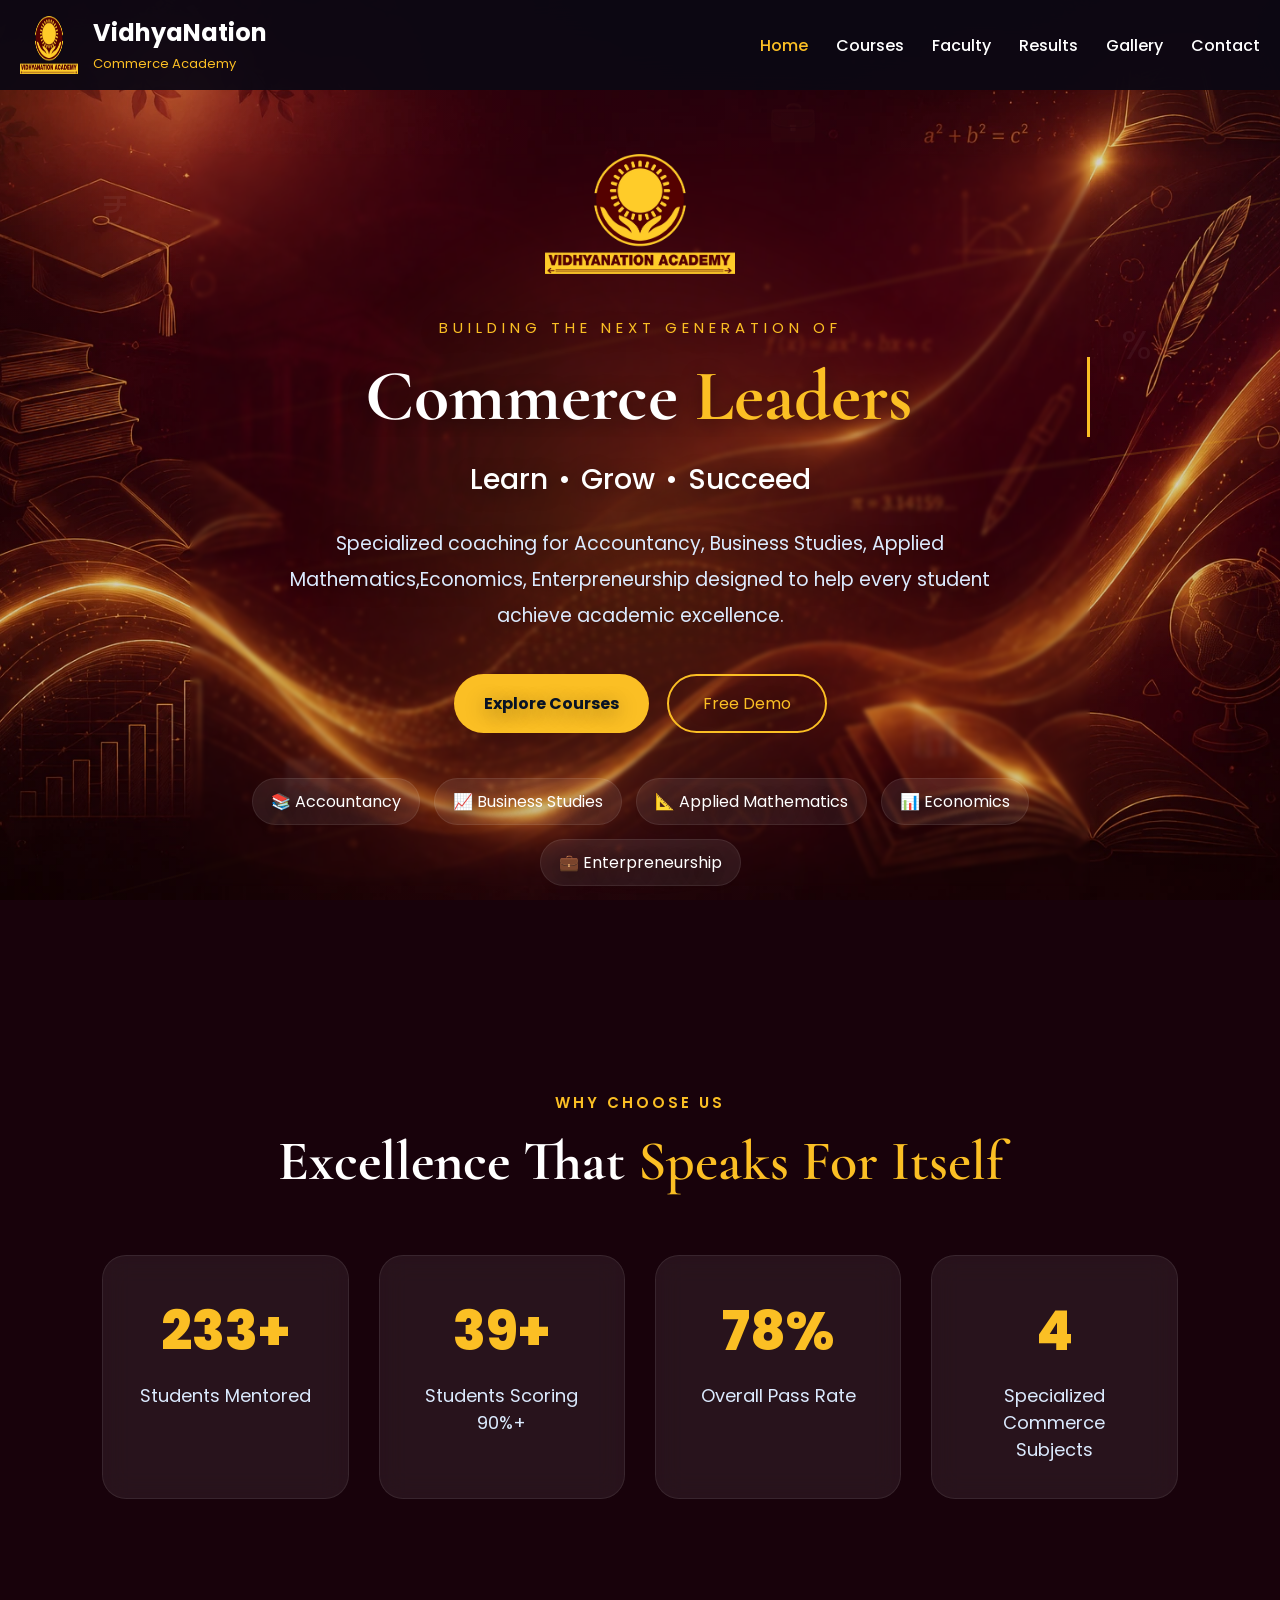
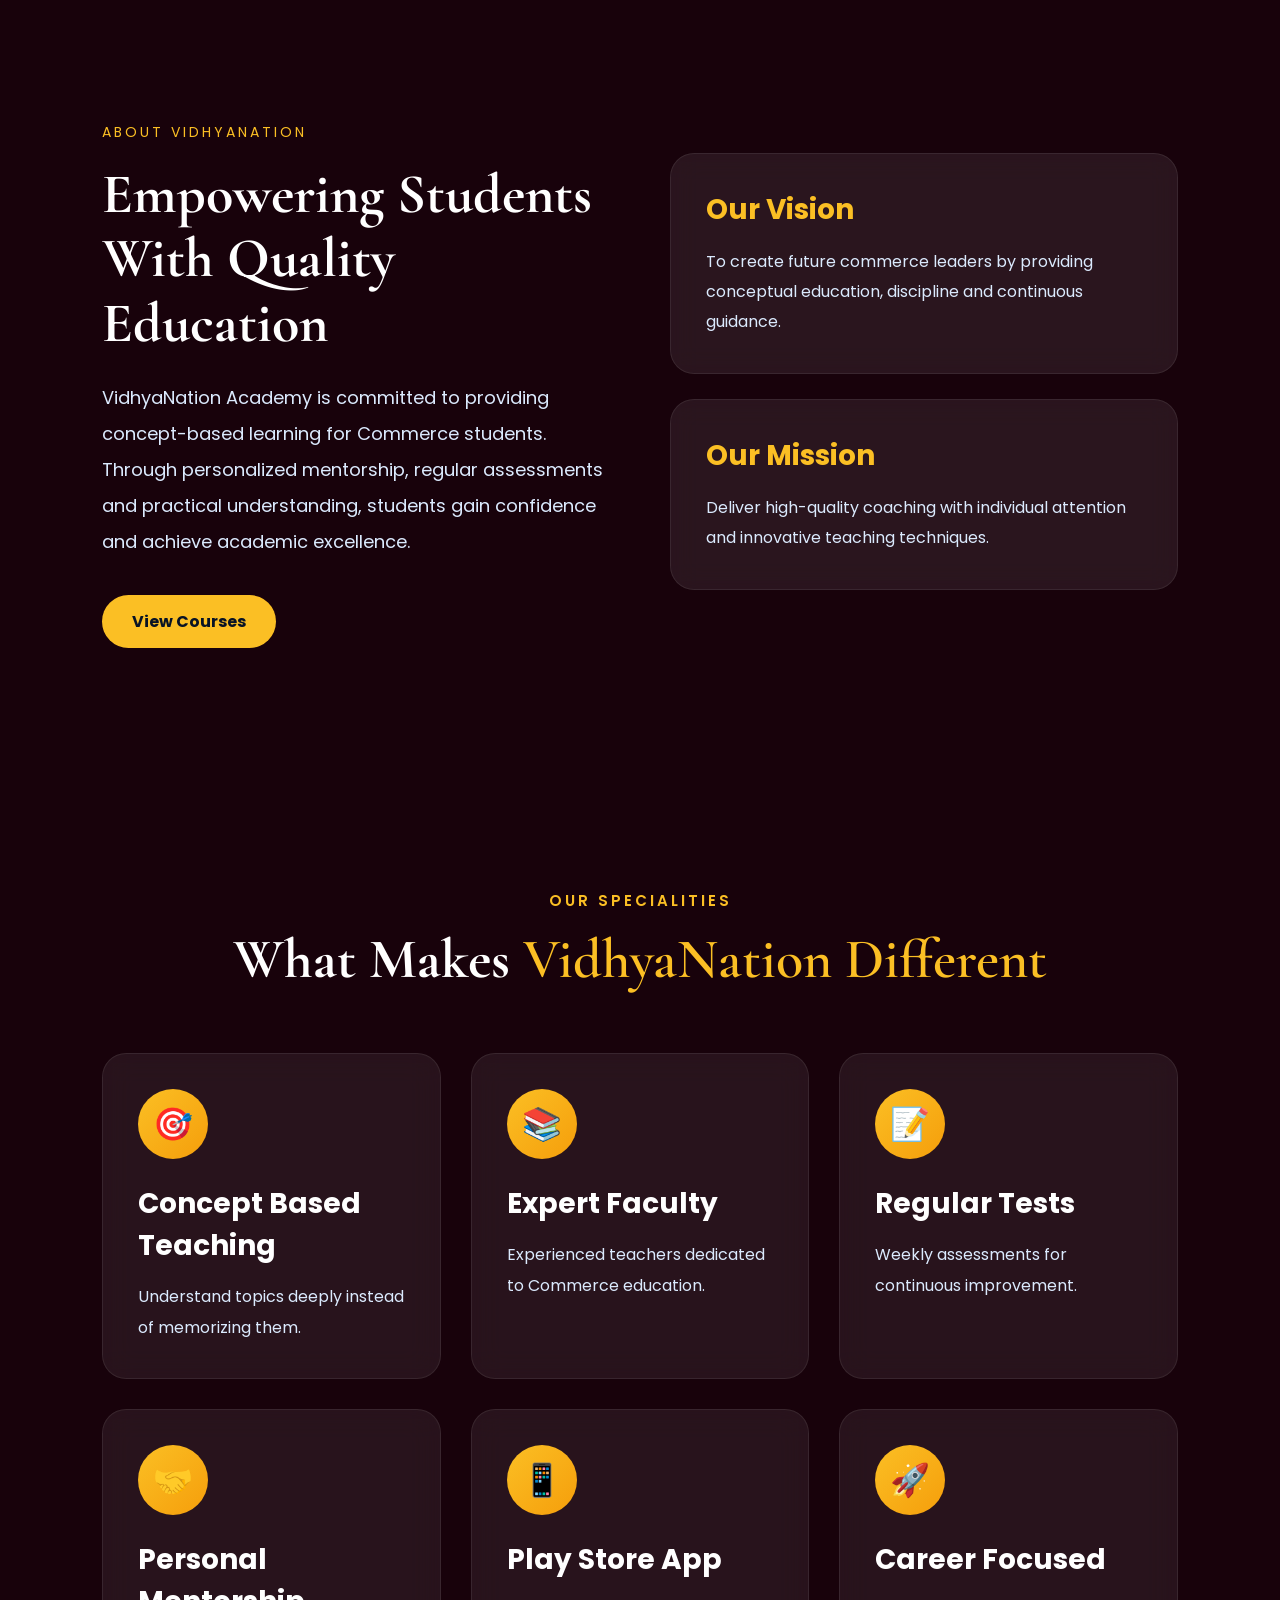
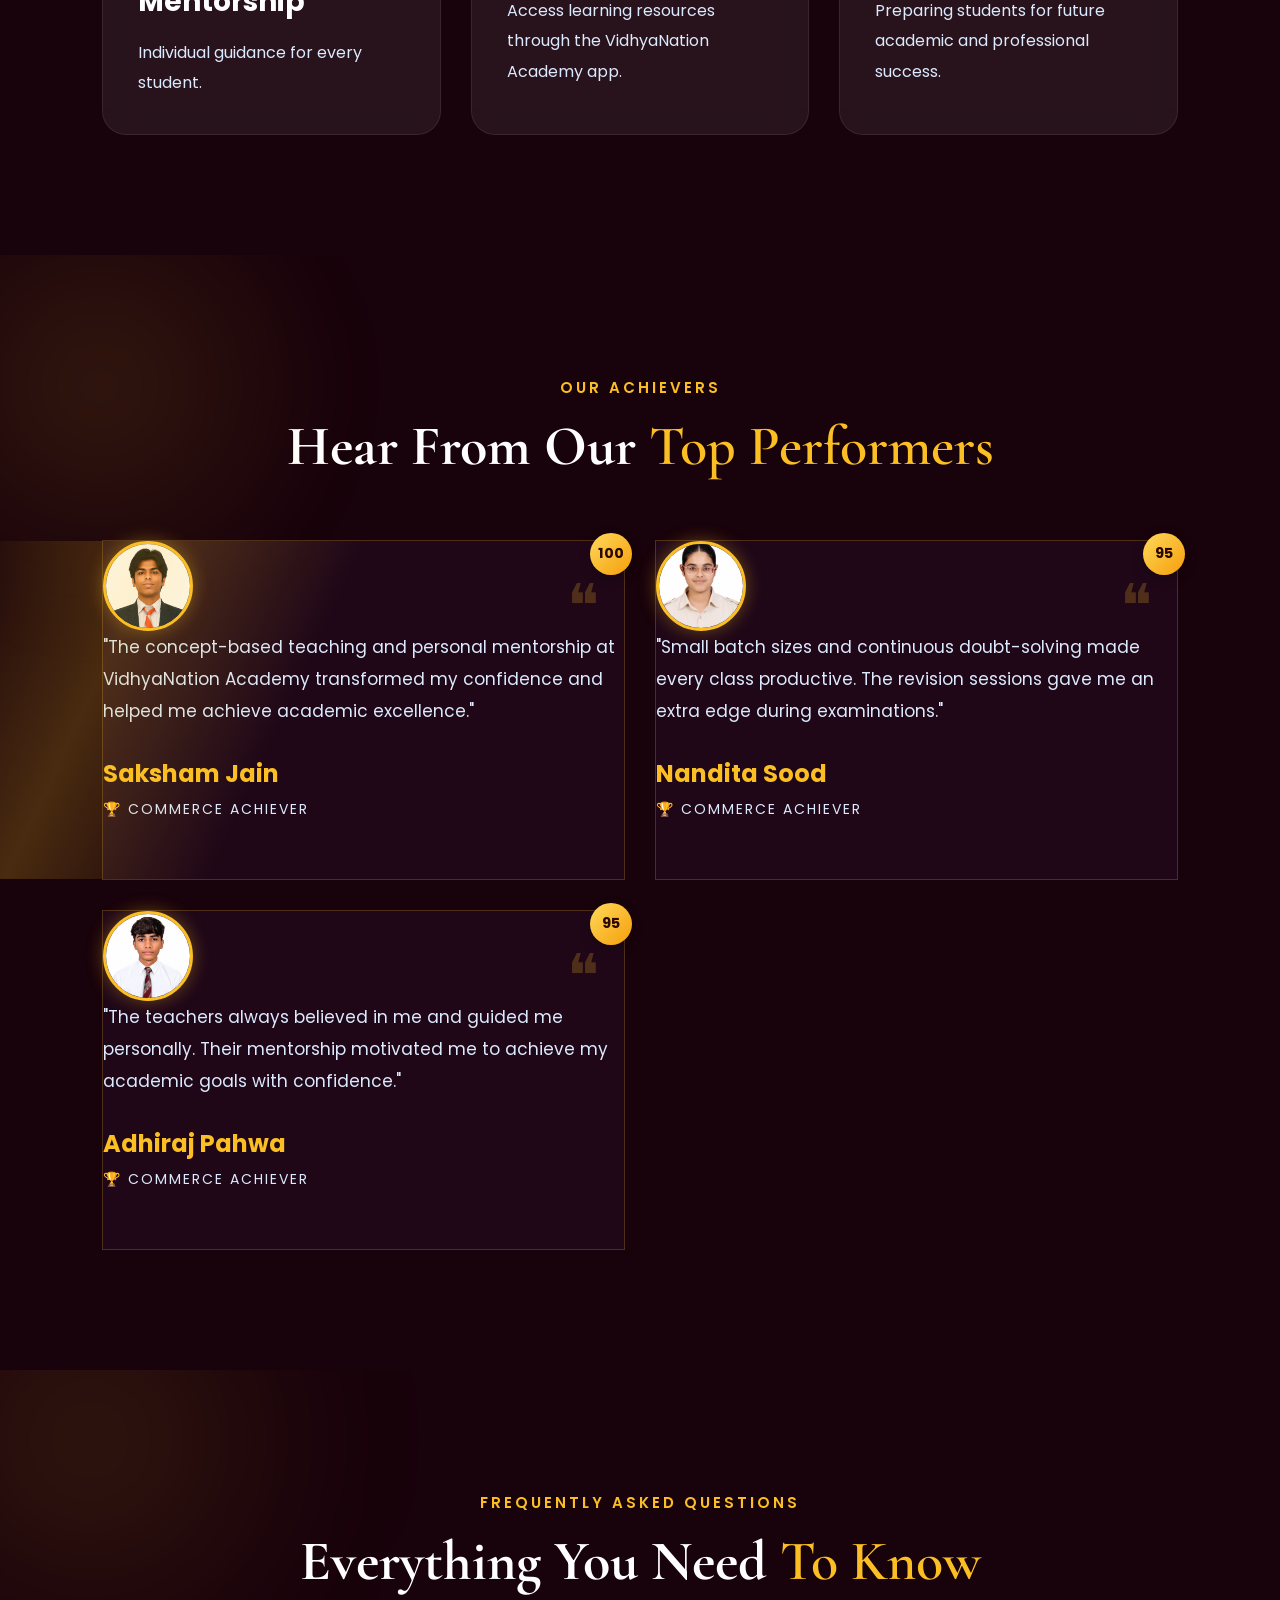
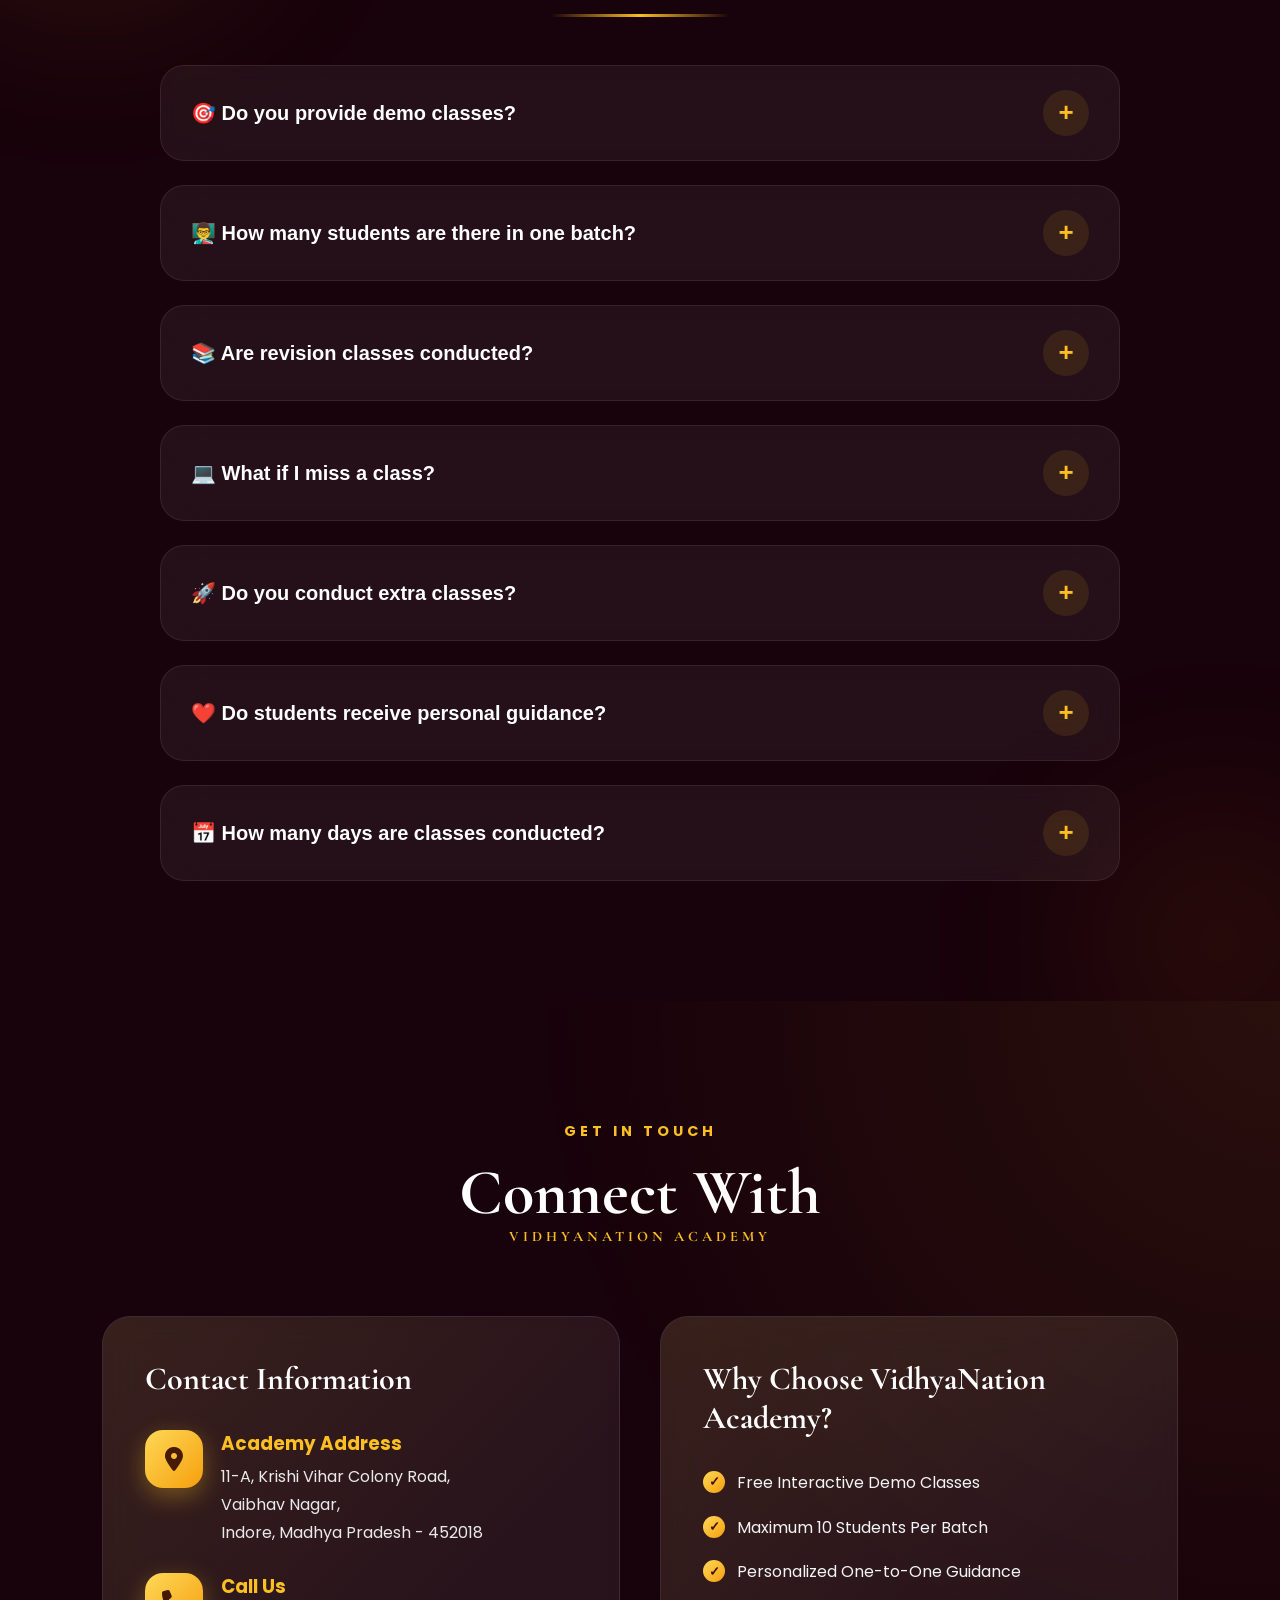
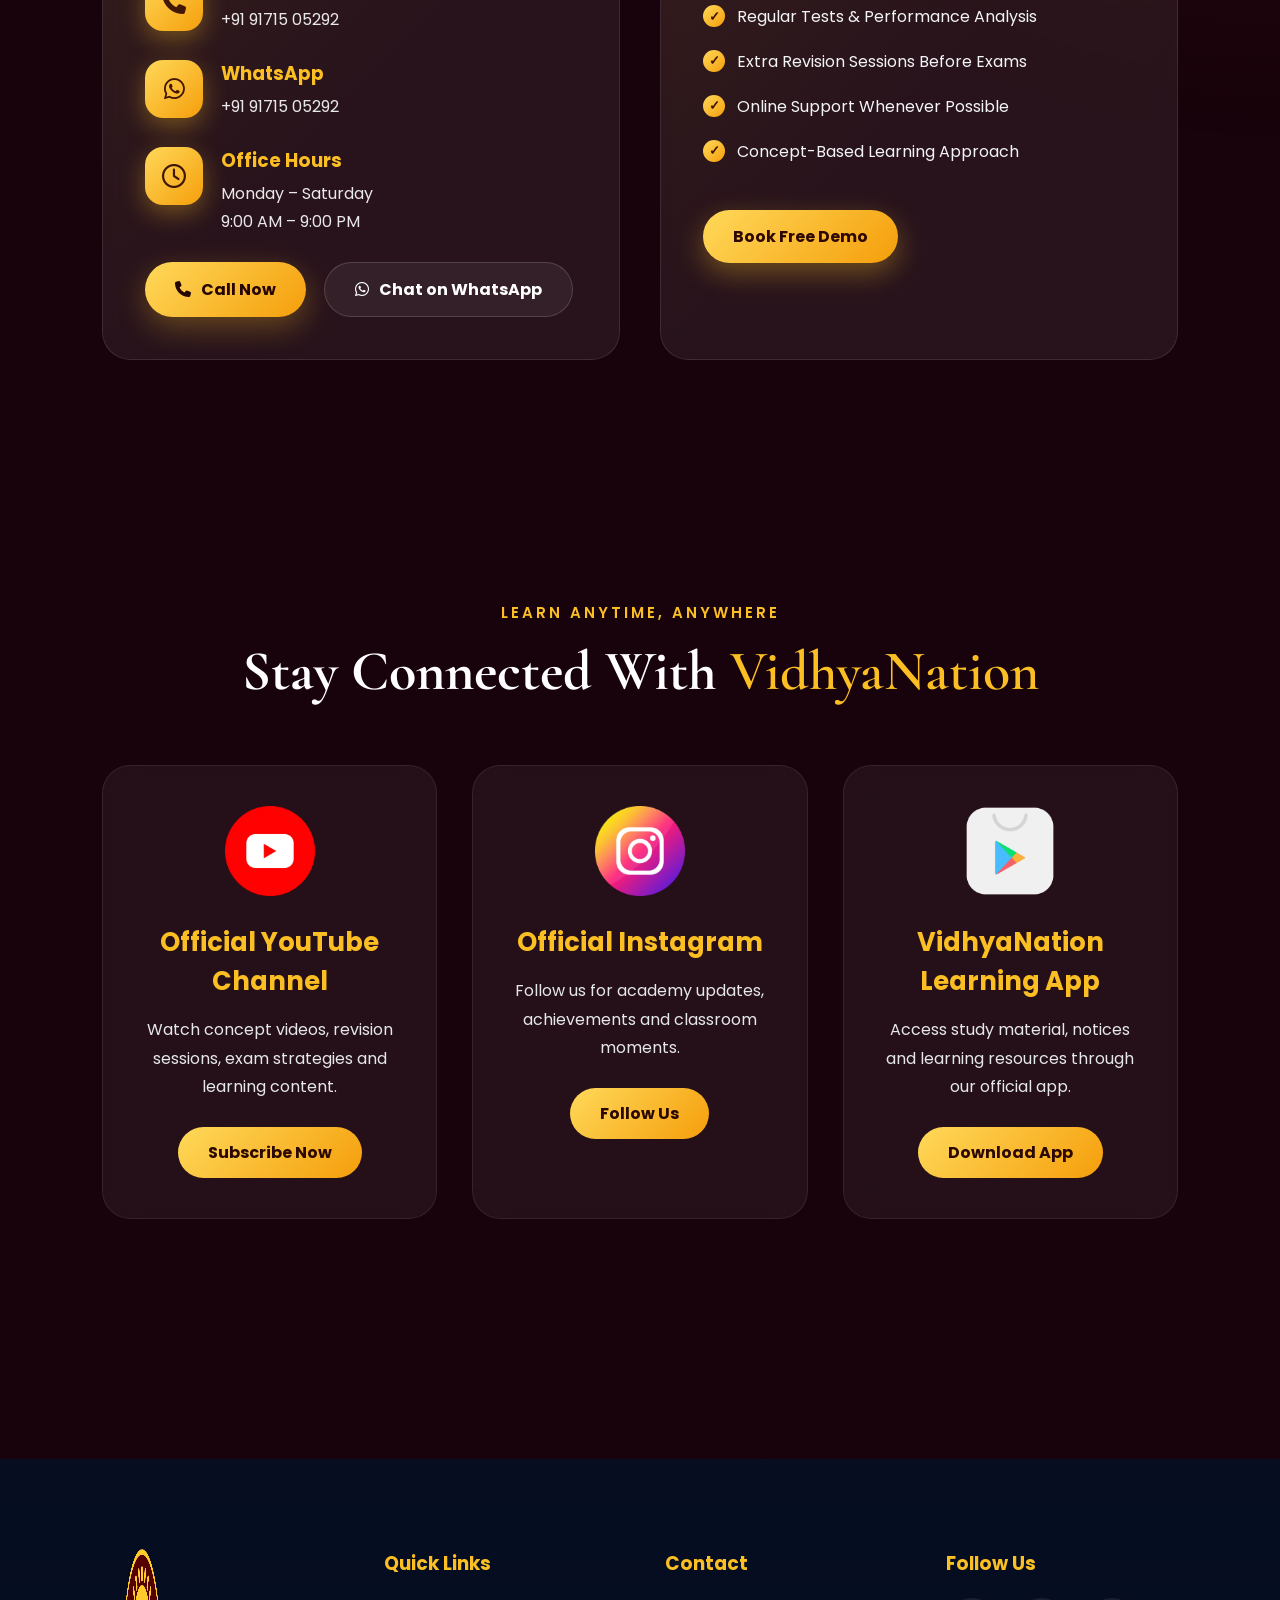
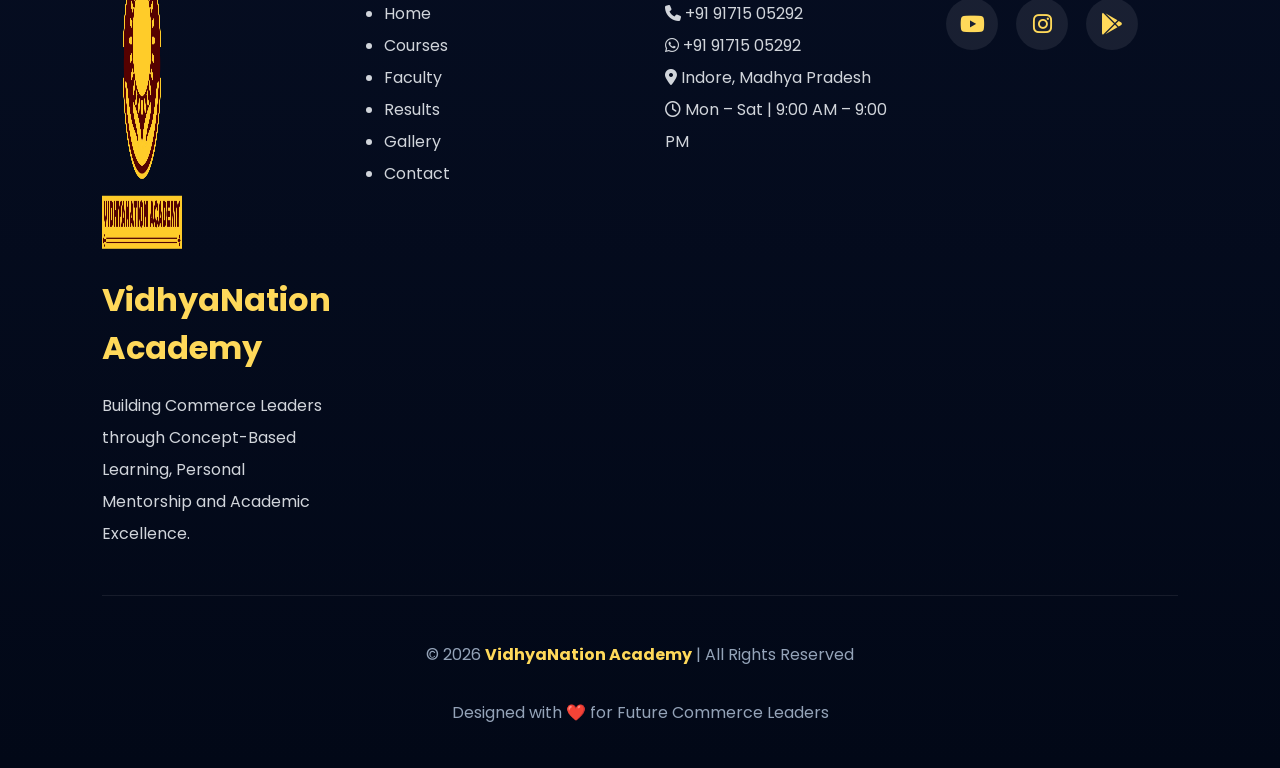
==== commit 0af44478: "Add files via upload" ====
--- a/index.html
+++ b/index.html
@@ -620,22 +620,18 @@
                 </div>
             </div>
             <div class="contact-buttons">
-                
-                    href="tel:+919171505292"
-                    class="call-button"
-                >
-                    <i class="fa-solid fa-phone"></i>
-                    Call Now
-                </a>
-                
-                    href="https://wa.me/919171505292"
-                    target="_blank"
-                    class="whatsapp-button"
-                >
-                    <i class="fa-brands fa-whatsapp"></i>
-                    Chat on WhatsApp
-                </a>
-            </div>
+
+    <a href="tel:+919171505292" class="call-button">
+        <i class="fa-solid fa-phone"></i>
+        Call Now
+    </a>
+
+    <a href="https://wa.me/919171505292" target="_blank" rel="noopener noreferrer" class="whatsapp-button">
+        <i class="fa-brands fa-whatsapp"></i>
+        Chat on WhatsApp
+    </a>
+
+</div>
         </div>
         <!-- ========================= -->
         <!-- WHY CHOOSE US -->
@@ -704,13 +700,12 @@
                 Watch concept videos, revision sessions,
                 exam strategies and learning content.
             </p>
-            
-                href="https://youtube.com/@vidhyanationacademy?feature=shared"
-                target="_blank"
-                class="social-btn"
-            >
-                Subscribe Now
-            </a>
+            <a href="https://youtube.com/@vidhyanationacademy?feature=shared"
+   target="_blank"
+   rel="noopener noreferrer"
+   class="social-btn">
+    Subscribe Now
+</a>
         </div>
         <!-- Instagram -->
         <div class="social-card">
@@ -727,7 +722,7 @@
                 Follow us for academy updates,
                 achievements and classroom moments.
             </p>
-            
+            <a
                 href="https://www.instagram.com/vidhyanationacademy?igsh=Znp0ZnF0OGV6NWVh"
                 target="_blank"
                 class="social-btn"
@@ -751,7 +746,7 @@
                 notices and learning resources
                 through our official app.
             </p>
-            
+            <a
                 href="https://play.google.com/store/apps/details?id=co.diy4.wjlge"
                 target="_blank"
                 class="social-btn"
@@ -830,21 +825,21 @@
         <div class="footer-column">
             <h3>Follow Us</h3>
             <div class="footer-socials">
-                
+                <a
                     href="https://youtube.com/@vidhyanationacademy?feature=shared"
                     target="_blank"
                     aria-label="YouTube"
                 >
                     <i class="fa-brands fa-youtube"></i>
                 </a>
-                
+                <a
                     href="https://www.instagram.com/vidhyanationacademy?igsh=Znp0ZnF0OGV6NWVh"
                     target="_blank"
                     aria-label="Instagram"
                 >
                     <i class="fa-brands fa-instagram"></i>
                 </a>
-                
+                <a
                     href="https://play.google.com/store/apps/details?id=co.diy4.wjlge"
                     target="_blank"
                     aria-label="Google Play"
@@ -900,6 +895,9 @@
                 <option value="Class 12 Commerce">
                     Class 12 Commerce
                 </option>
+                <option value="CA Foundation">
+                    CA Foundation
+                </option>
             </select>
             <!-- Subject -->
             <select
@@ -922,6 +920,9 @@
                 <option value="Entrepreneurship">
                     Entrepreneurship
                 </option>
+                <option value="All Subjects">
+                    All Subjcts
+                </option>
             </select>
             <!-- Message -->
             <textarea
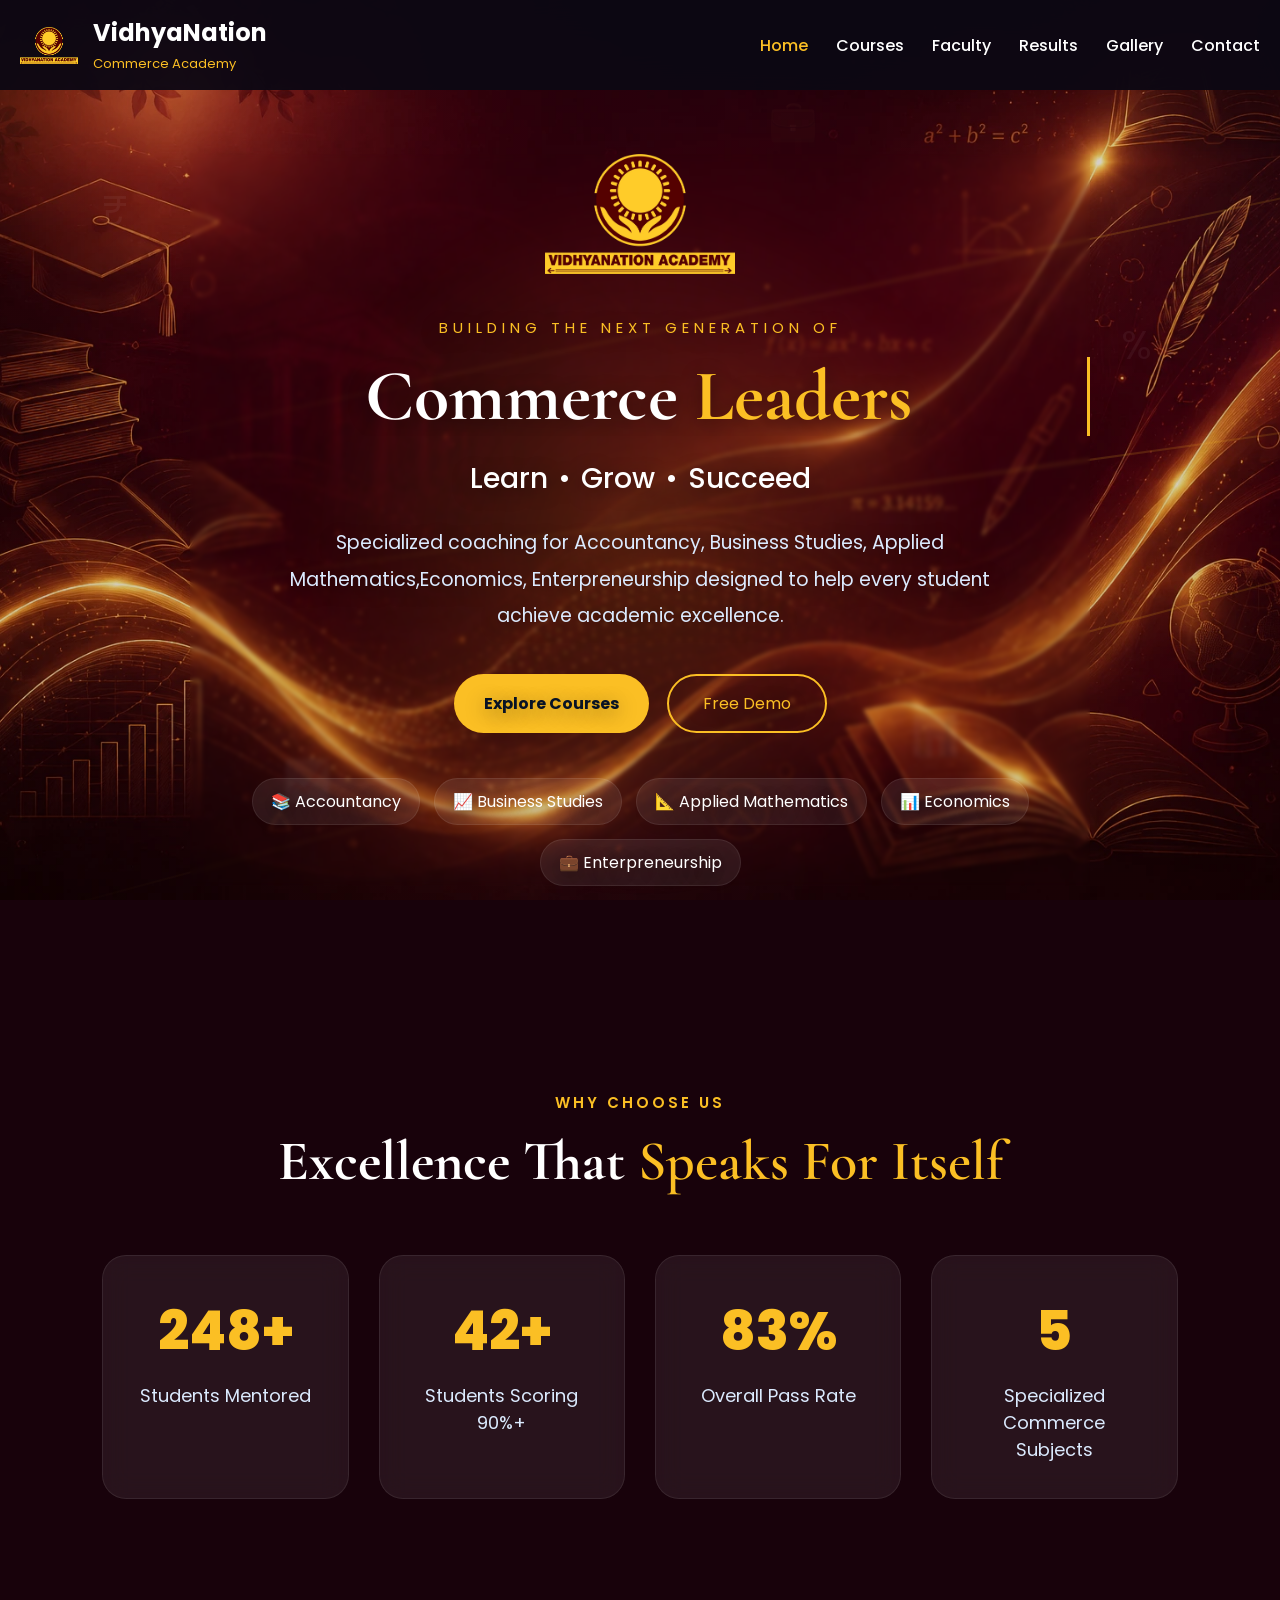
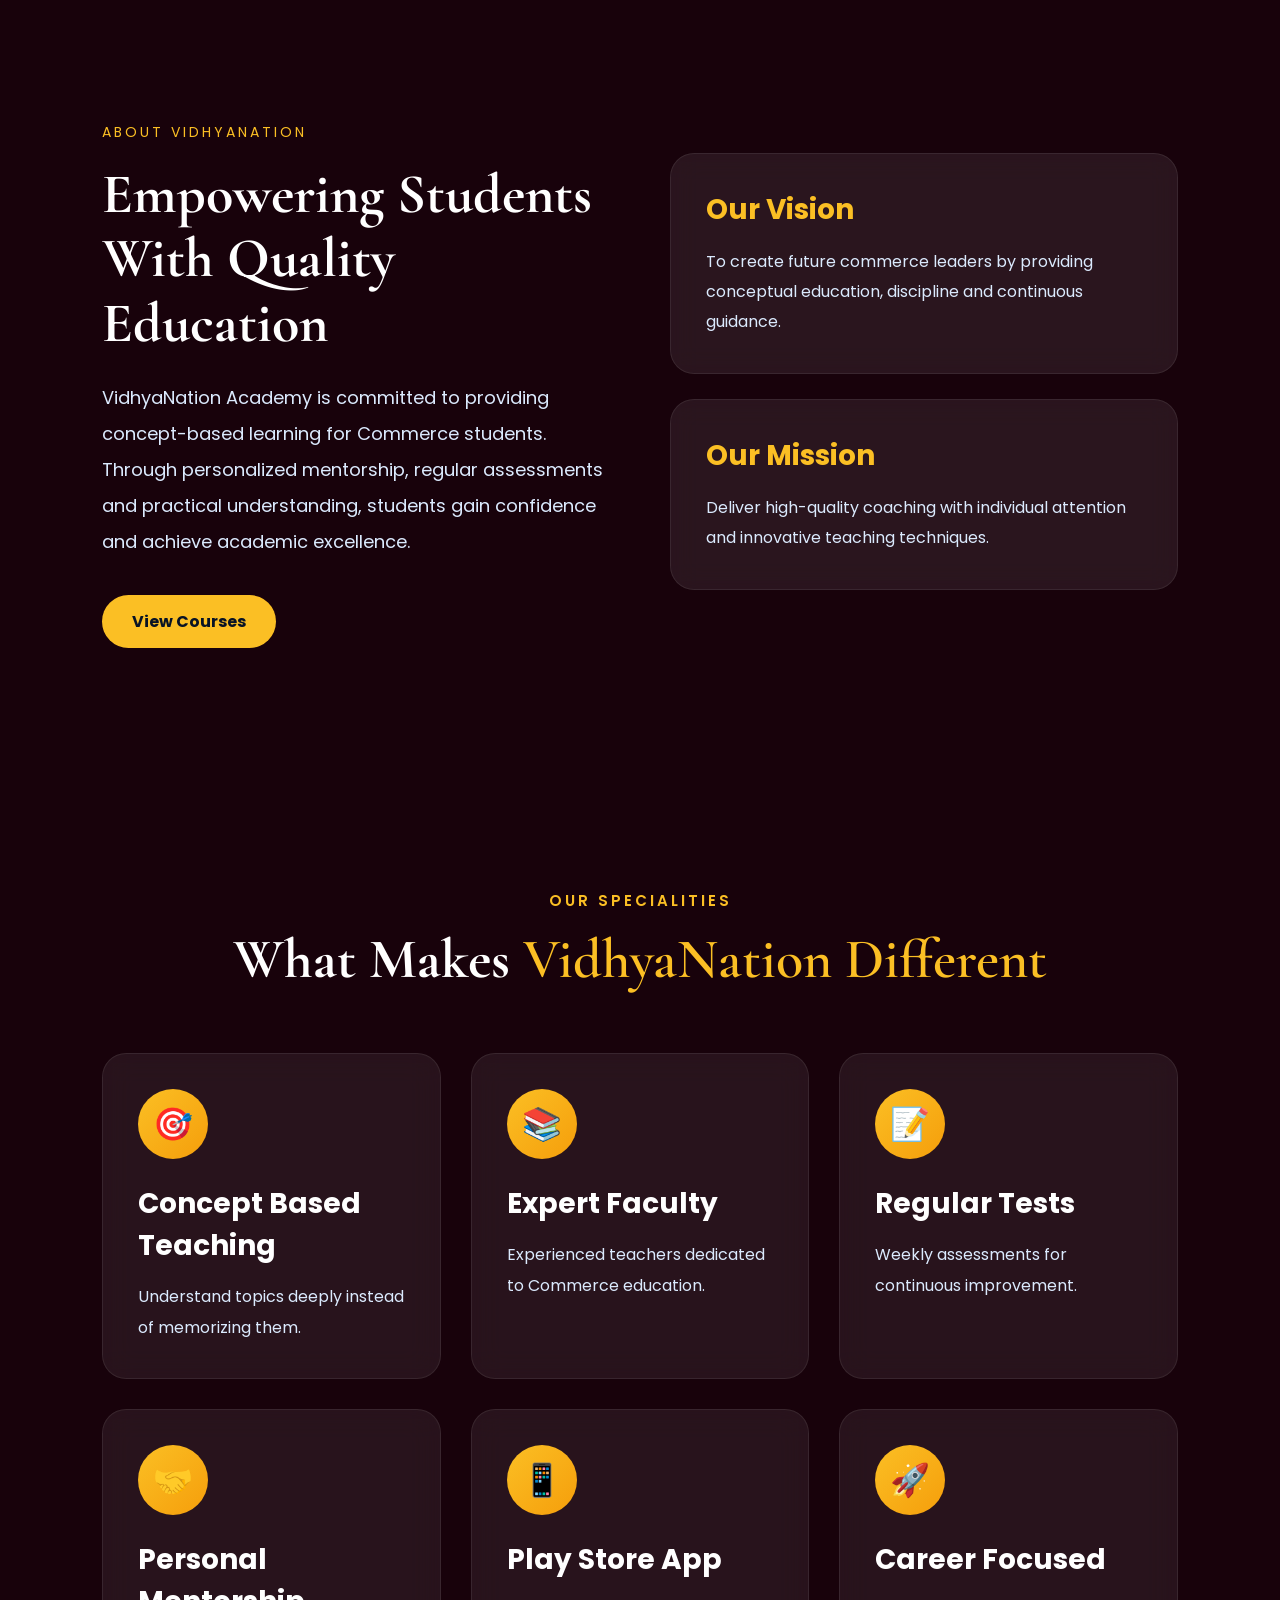
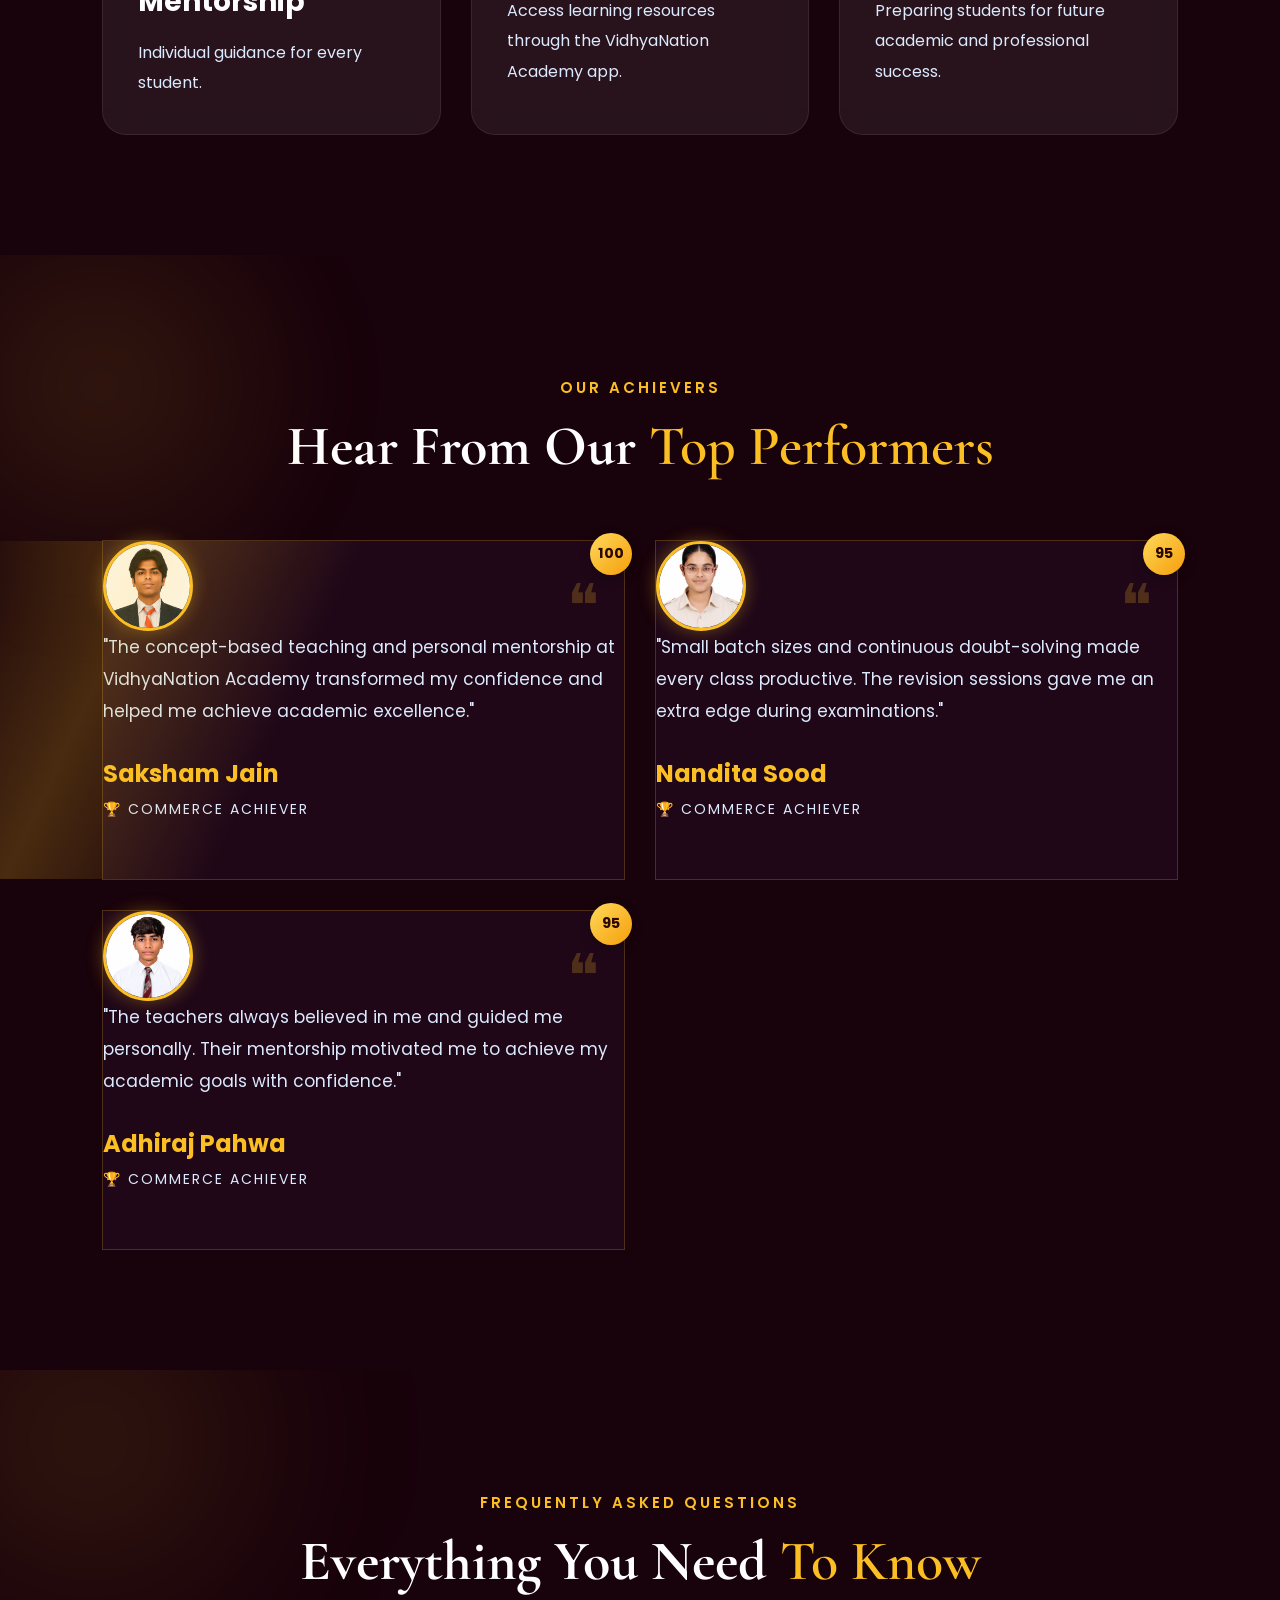
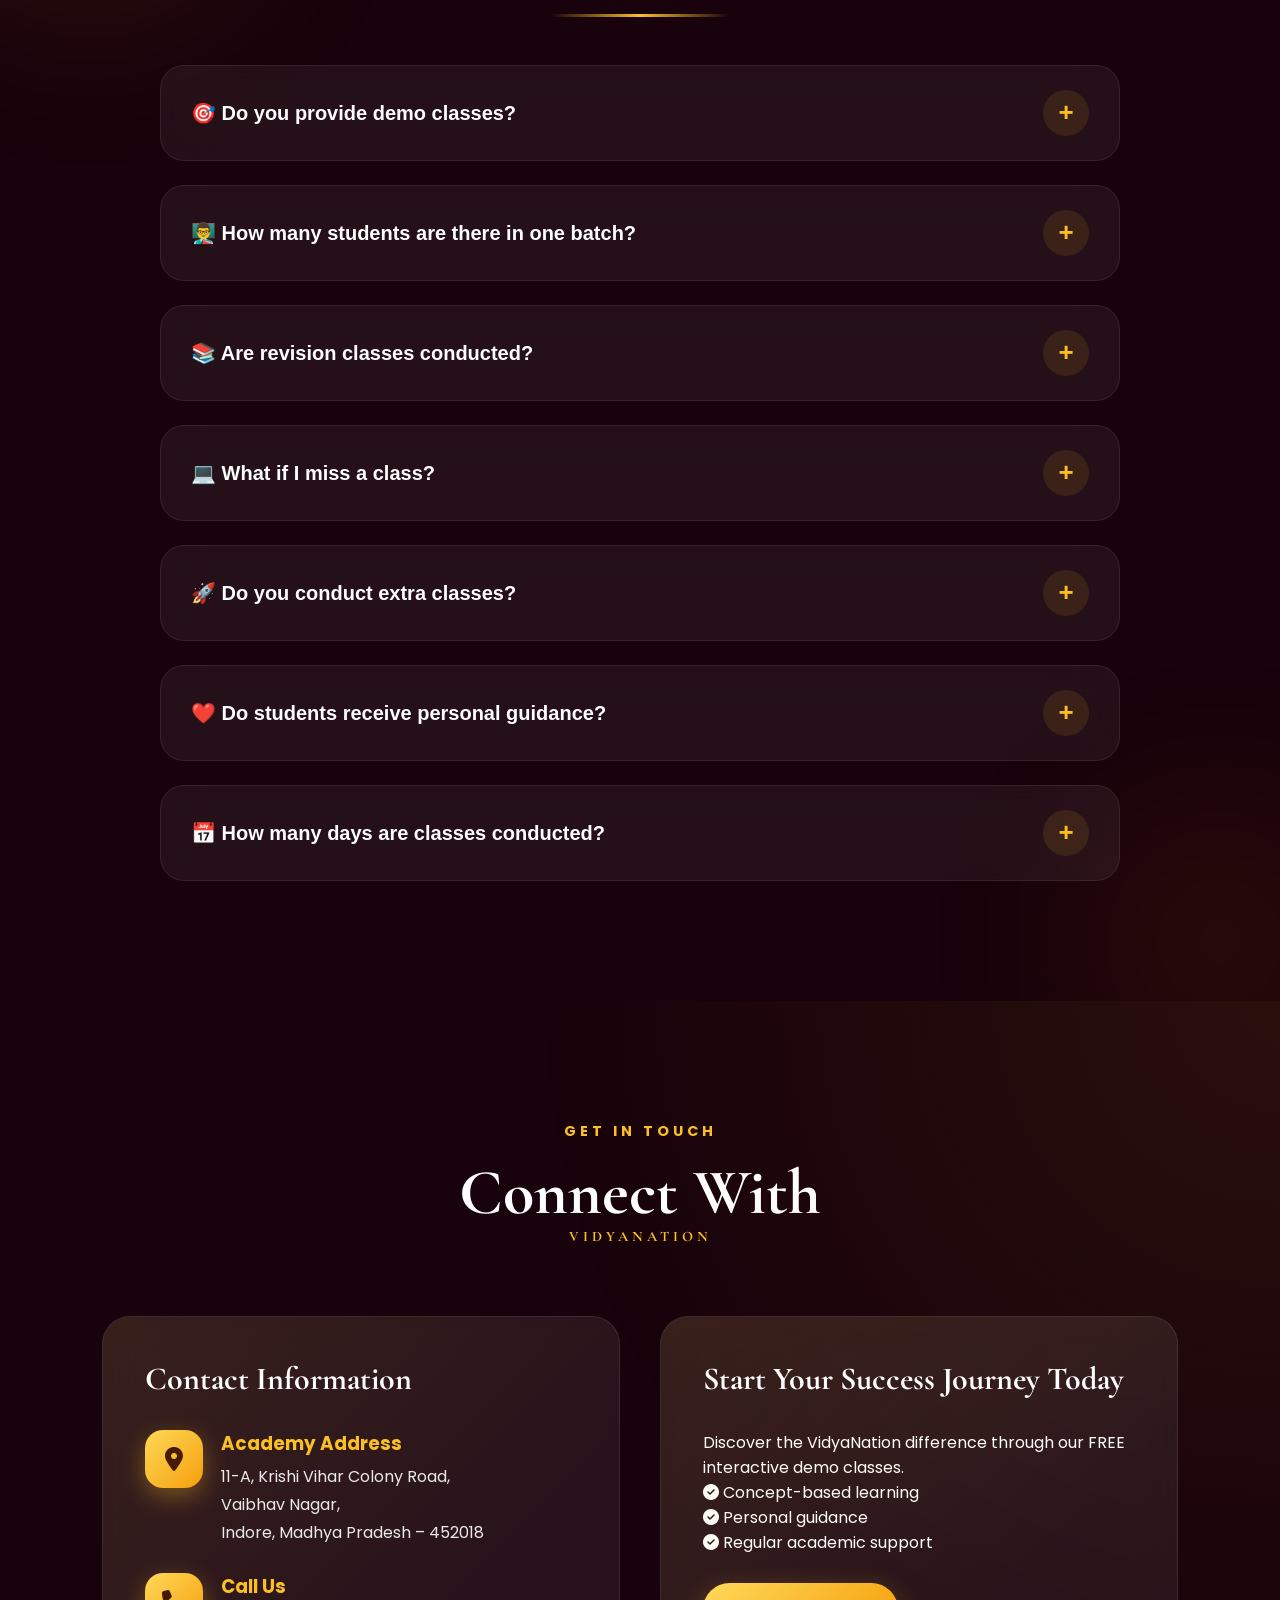
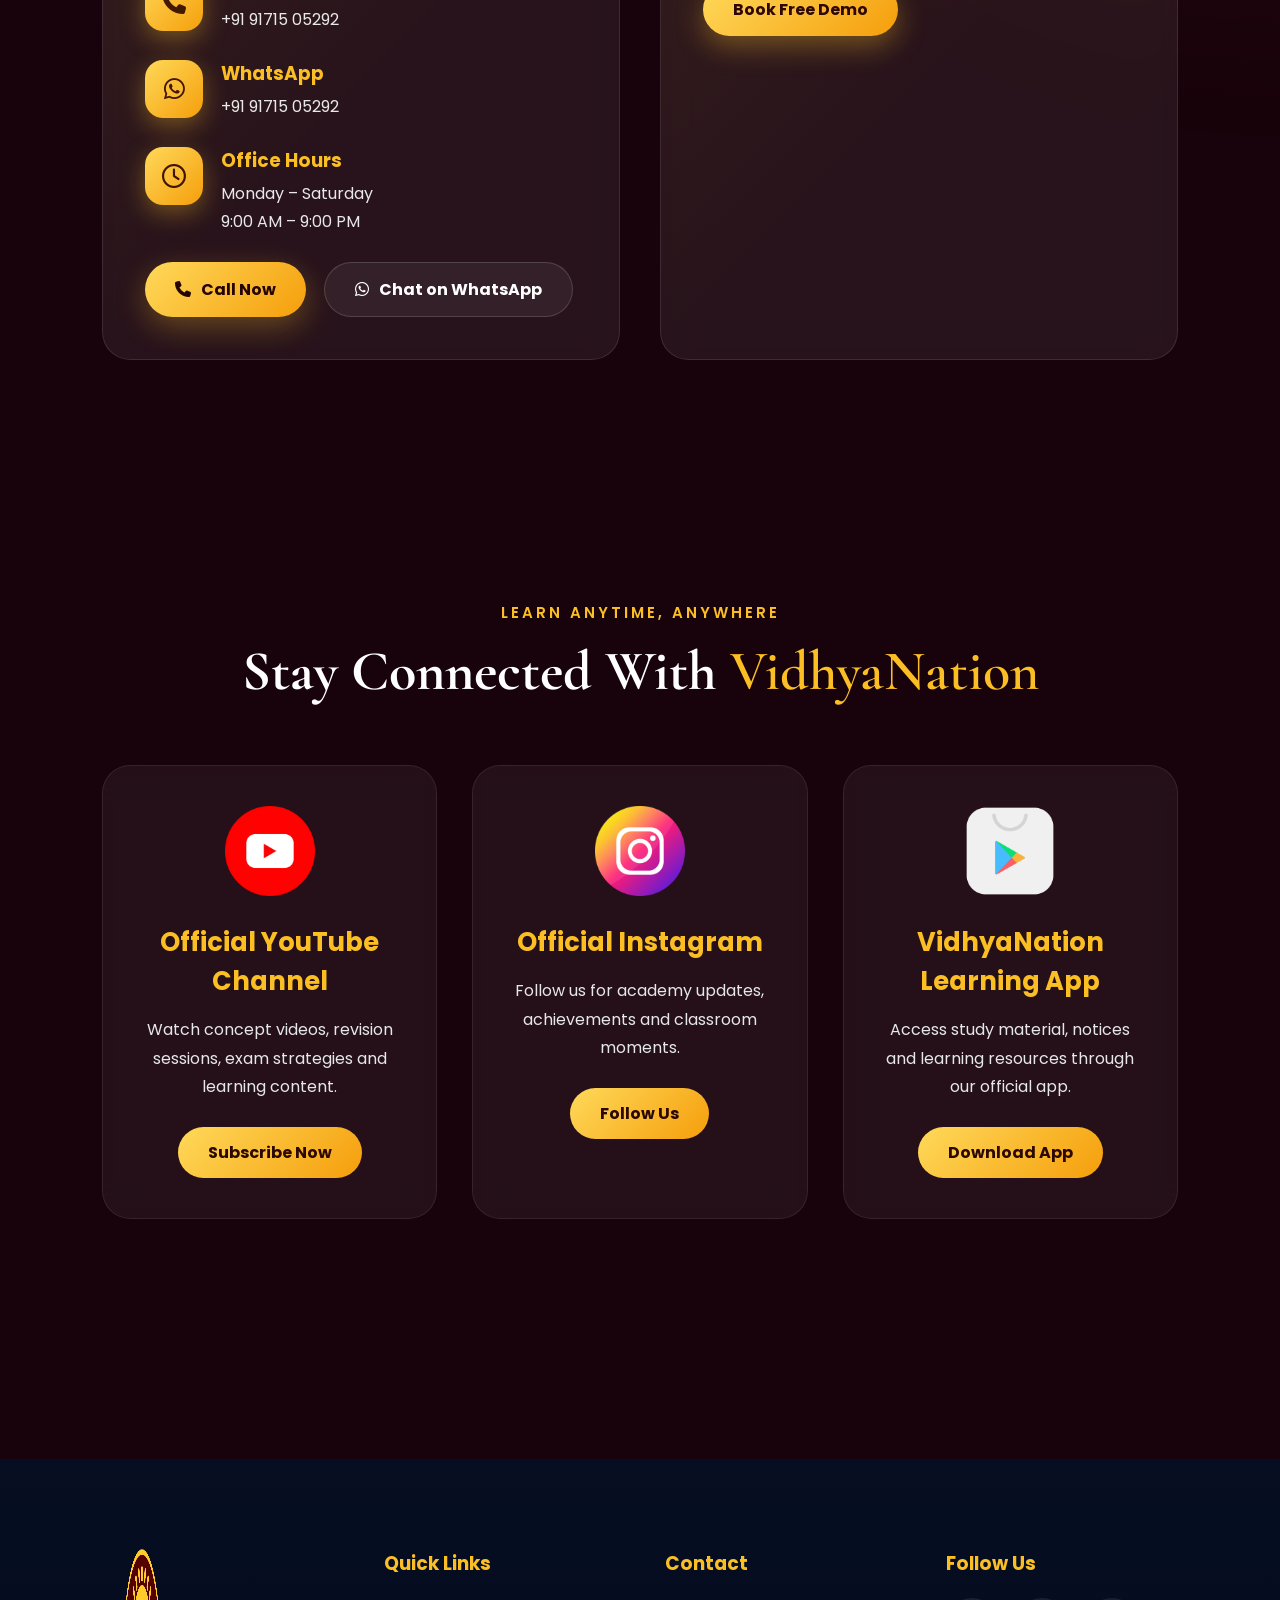
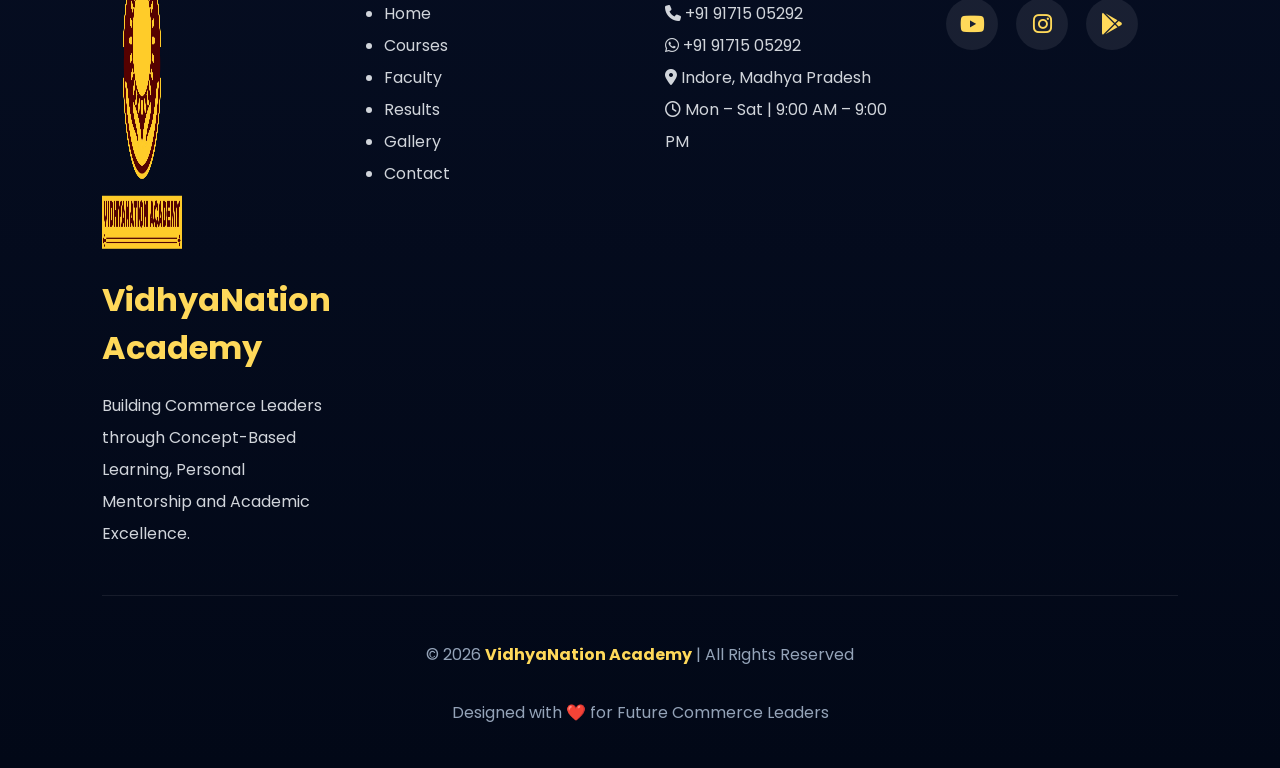
==== commit b4a448a6: "Add files via upload" ====
--- a/index.html
+++ b/index.html
@@ -40,18 +40,18 @@
     <noscript>
         <link rel="stylesheet" href="https://cdnjs.cloudflare.com/ajax/libs/font-awesome/6.7.2/css/all.min.css">
     </noscript>
-    <link rel="icon" type="image/png" href="assets/images/favicon.webp">
+    <link rel="icon" type="image/webp" href="assets/images/favicon.webp">
     <title>VidhyaNation Commerce Academy | Best Commerce Coaching for Class 11 & 12</title>
     <link rel="canonical" href="https://vidhyanationacademy.com">
+    <link
+    rel="preload"
+    as="image"
+    href="assets/images/background-website.webp">
 </head>
 <body>
 <div class="mobile-overlay"></div>
 <!-- Mouse Glow -->
 <div id="cursor-glow"></div>
-<link
-    rel="preload"
-    as="image"
-    href="assets/images/background-website.webp">
 <!-- ==========================================
             BACK TO TOP BUTTON
 ========================================== -->
@@ -82,7 +82,7 @@
     src="assets/images/logo.webp"
     alt="VidhyaNation Logo"
     width="58"
-    height="58"
+    height="37"
     fetchpriority="high"
     decoding="async"
 >
@@ -109,7 +109,7 @@
     <section class="hero">
         <div class="hero-content">
             <div class="hero-logo">
-                <img src="assets/images/logo.webp" alt="VidhyaNation Academy" width="190" height="__LOGO_HEIGHT__" fetchpriority="high" decoding="async">
+                <img src="assets/images/logo.webp" alt="VidhyaNation Academy" width="190" height="120" fetchpriority="high" decoding="async">
             </div>
             <p class="hero-top">
                 BUILDING THE NEXT GENERATION OF
@@ -558,118 +558,174 @@
         <!-- =====================================================
                 PREMIUM CONTACT SECTION
 ===================================================== -->
+<!-- =====================================================
+             PREMIUM CONTACT SECTION
+====================================================== -->
+
 <section class="contact-section" id="contact">
+
+    <div class="contact-bg-circle circle-one"></div>
+    <div class="contact-bg-circle circle-two"></div>
+
     <div class="section-title">
         <span>GET IN TOUCH</span>
+
         <h2>
             Connect With
-            <span>VidhyaNation Academy</span>
+            <span>VidyaNation</span>
         </h2>
     </div>
+
     <div class="contact-wrapper">
-        <!-- ========================= -->
-        <!-- CONTACT INFORMATION -->
-        <!-- ========================= -->
+
+        <!-- ================= LEFT ================= -->
+
         <div class="contact-card">
+
             <h2>Contact Information</h2>
+
             <div class="contact-row">
+
                 <div class="contact-icon">
                     <i class="fa-solid fa-location-dot"></i>
                 </div>
+
                 <div>
                     <h3>Academy Address</h3>
+
                     <p>
                         11-A, Krishi Vihar Colony Road,<br>
                         Vaibhav Nagar,<br>
-                        Indore, Madhya Pradesh - 452018
+                        Indore, Madhya Pradesh – 452018
                     </p>
                 </div>
-            </div>
+
+            </div>
+
+
             <div class="contact-row">
+
                 <div class="contact-icon">
                     <i class="fa-solid fa-phone"></i>
                 </div>
+
                 <div>
                     <h3>Call Us</h3>
+
                     <p>
                         +91 91715 05292
                     </p>
                 </div>
-            </div>
+
+            </div>
+
+
             <div class="contact-row">
+
                 <div class="contact-icon">
                     <i class="fa-brands fa-whatsapp"></i>
                 </div>
+
                 <div>
                     <h3>WhatsApp</h3>
+
                     <p>
                         +91 91715 05292
                     </p>
                 </div>
-            </div>
+
+            </div>
+
+
             <div class="contact-row">
+
                 <div class="contact-icon">
                     <i class="fa-regular fa-clock"></i>
                 </div>
+
                 <div>
                     <h3>Office Hours</h3>
+
                     <p>
                         Monday – Saturday<br>
                         9:00 AM – 9:00 PM
                     </p>
                 </div>
-            </div>
+
+            </div>
+
+
             <div class="contact-buttons">
 
-    <a href="tel:+919171505292" class="call-button">
-        <i class="fa-solid fa-phone"></i>
-        Call Now
-    </a>
-
-    <a href="https://wa.me/919171505292" target="_blank" rel="noopener noreferrer" class="whatsapp-button">
-        <i class="fa-brands fa-whatsapp"></i>
-        Chat on WhatsApp
-    </a>
-
+                <a
+                    href="tel:+919171505292"
+                    class="call-button"
+                >
+                    <i class="fa-solid fa-phone"></i>
+                    Call Now
+                </a>
+
+                <a
+                    href="https://wa.me/919171505292"
+                    target="_blank"
+                    rel="noopener noreferrer"
+                    class="whatsapp-button"
+                >
+                    <i class="fa-brands fa-whatsapp"></i>
+                    Chat on WhatsApp
+                </a>
+
+            </div>
+
+        </div>
+
+
+        <!-- ================= RIGHT ================= -->
+
+        <div class="contact-card demo-card">
+
+            <h2>
+                Start Your Success Journey Today
+            </h2>
+
+            <p class="demo-description">
+                Discover the VidyaNation difference through
+                our FREE interactive demo classes.
+            </p>
+
+            <div class="demo-benefits">
+
+                <p>
+                    <i class="fa-solid fa-circle-check"></i>
+                    Concept-based learning
+                </p>
+
+                <p>
+                    <i class="fa-solid fa-circle-check"></i>
+                    Personal guidance
+                </p>
+
+                <p>
+                    <i class="fa-solid fa-circle-check"></i>
+                    Regular academic support
+                </p>
+
+            </div>
+
+            <a
+                href="contact.html"
+                class="primary-btn"
+            >
+                Book Free Demo
+            </a>
+
+        </div>
+
+    </div>
+
+</section>
+    
 </div>
-        </div>
-        <!-- ========================= -->
-        <!-- WHY CHOOSE US -->
-        <!-- ========================= -->
-        <div class="contact-card">
-            <h2>
-                Why Choose
-                VidhyaNation Academy?
-            </h2>
-            <ul class="academy-points">
-                <li>
-                    Free Interactive Demo Classes
-                </li>
-                <li>
-                    Maximum 10 Students Per Batch
-                </li>
-                <li>
-                    Personalized One-to-One Guidance
-                </li>
-                <li>
-                    Regular Tests & Performance Analysis
-                </li>
-                <li>
-                    Extra Revision Sessions Before Exams
-                </li>
-                <li>
-                    Online Support Whenever Possible
-                </li>
-                <li>
-                    Concept-Based Learning Approach
-                </li>
-            </ul>
-              <a href="#" class="primary-btn open-demo">
-    Book Free Demo
-</a>
-        </div>
-    </div>
-</section>
 <!-- =====================================================
                 DIGITAL ECOSYSTEM
 ===================================================== -->
--- a/style.css
+++ b/style.css
@@ -507,4 +507,90 @@
 .hero h3{font-size:20px;margin-bottom:18px}
 .hero-description{font-size:15px;line-height:1.7}
 .commerce-text{width:auto;border-right:none;animation:none}
+}
+@media (max-width: 768px){
+
+    body{
+        background-attachment:scroll;
+    }
+
+    .gradient-layer{
+        background-image:linear-gradient(
+            rgba(40,0,0,.18),
+            rgba(40,0,0,.22)
+        );
+    }
+}
+@media (max-width: 768px){
+
+    .glow,
+    .floating-symbol,
+    .chart-line,
+    .particle,
+    .candles{
+        display:none;
+    }
+
+}@media (max-width: 768px){
+
+    .highlight-card,
+    .glass-card,
+    .feature-card,
+    .testimonial-card,
+    .faq-item{
+        backdrop-filter:none;
+        -webkit-backdrop-filter:none;
+        background:rgba(35,10,30,.92);
+    }
+
+}
+@media (max-width: 768px){
+
+    .commerce-text{
+        width:auto;
+        animation:none;
+        border-right:none;
+    }
+
+}
+@media (max-width: 768px){
+
+    .hero-logo{
+        animation:none;
+    }
+
+}
+@media (max-width:768px){
+
+    .demo-card{
+        padding:30px;
+        border-radius:22px;
+
+        backdrop-filter:none;
+        -webkit-backdrop-filter:none;
+
+        background:rgba(35,10,30,.92);
+    }
+
+    .demo-card h2{
+        font-size:2rem;
+    }
+
+    .demo-card p{
+        font-size:.95rem;
+        line-height:1.7;
+    }
+
+    .demo-buttons{
+        width:100%;
+        flex-direction:column;
+    }
+
+    .call-btn,
+    .whatsapp-btn,
+    .demo-card > .primary-btn{
+        width:100%;
+        text-align:center;
+    }
+
 }
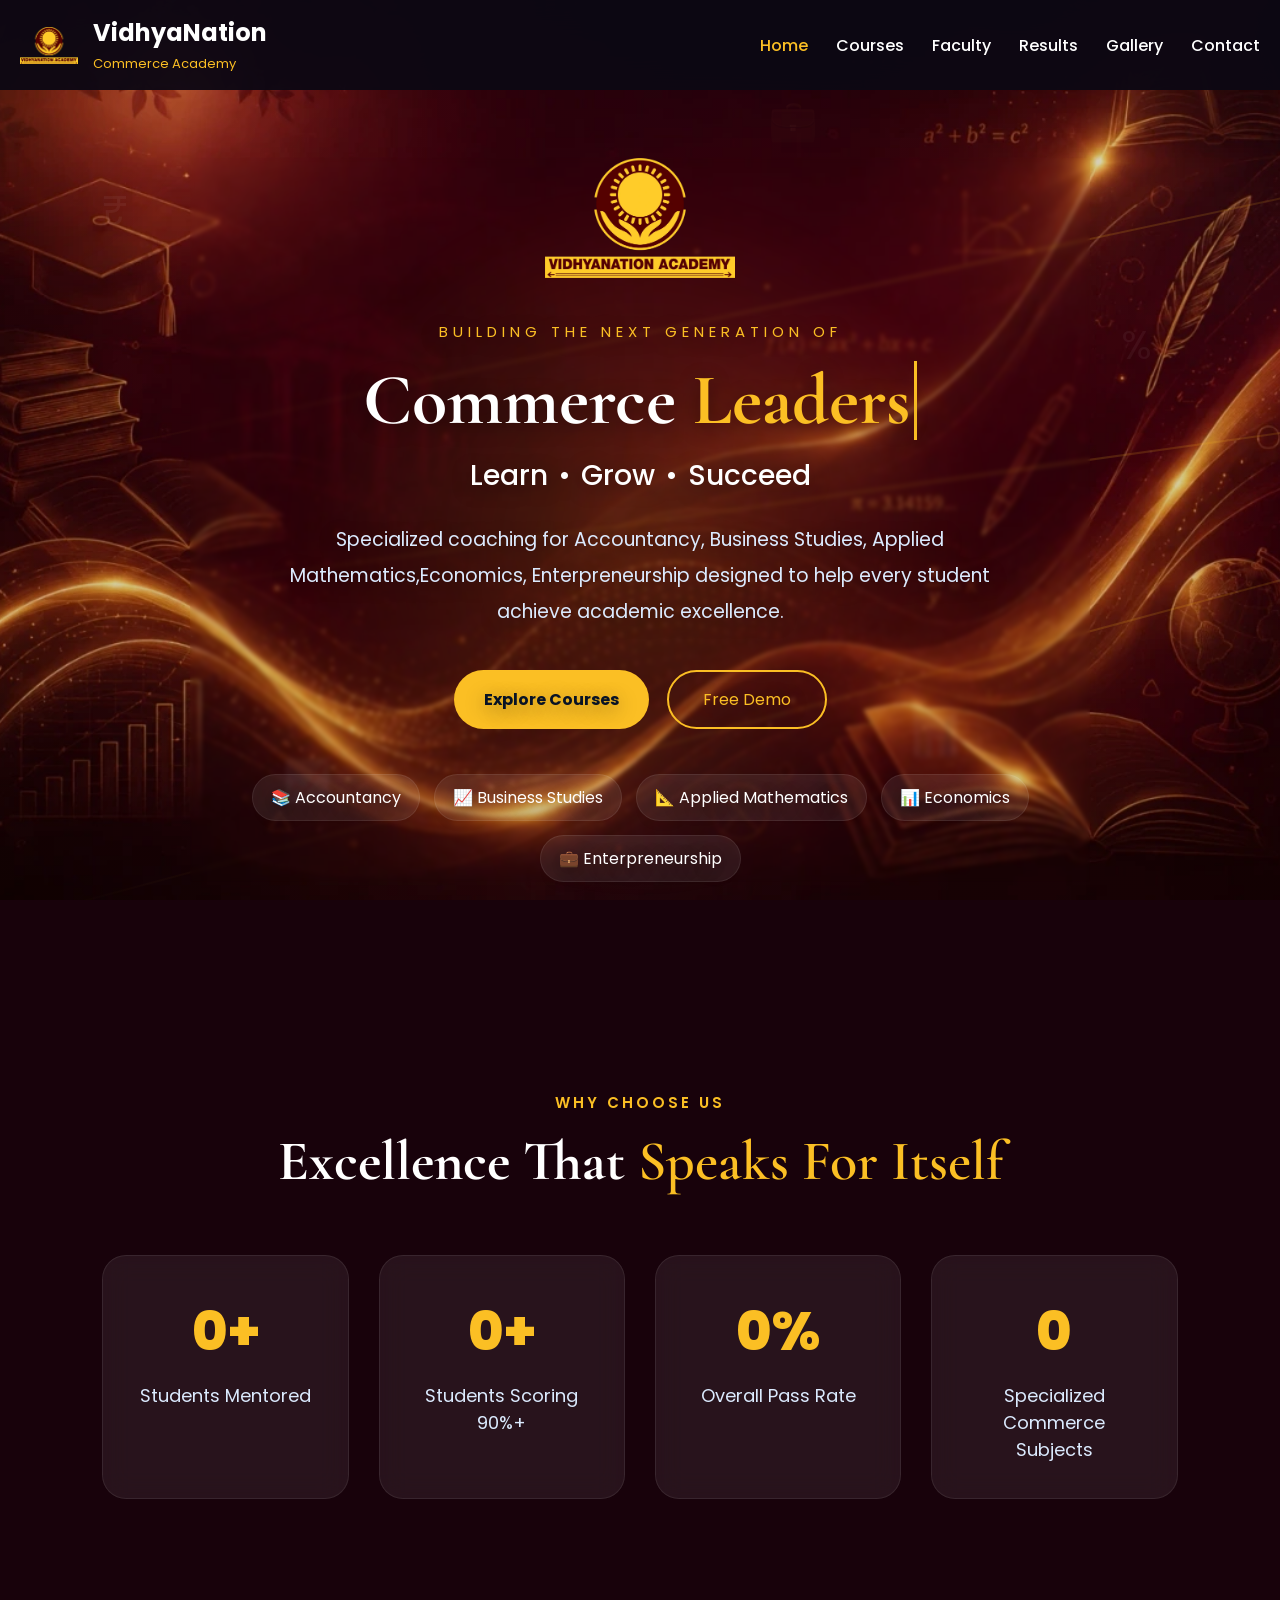
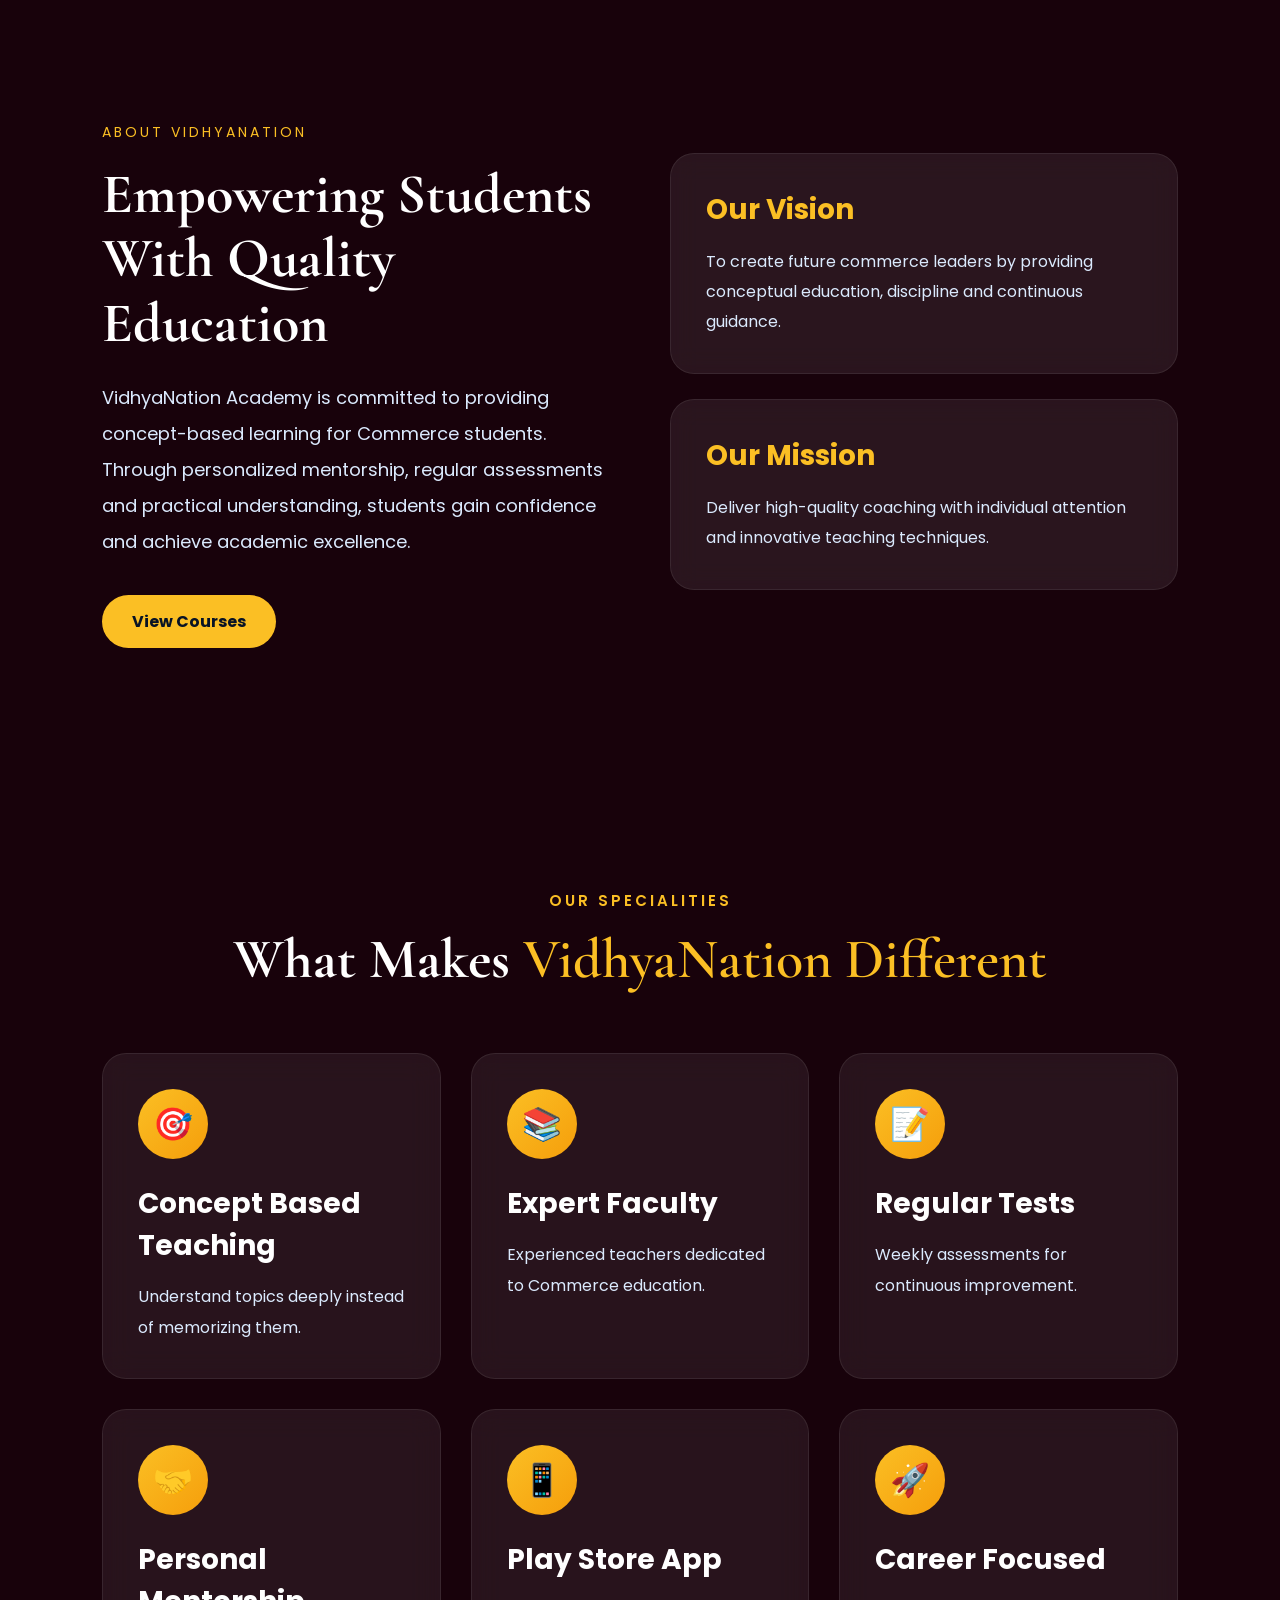
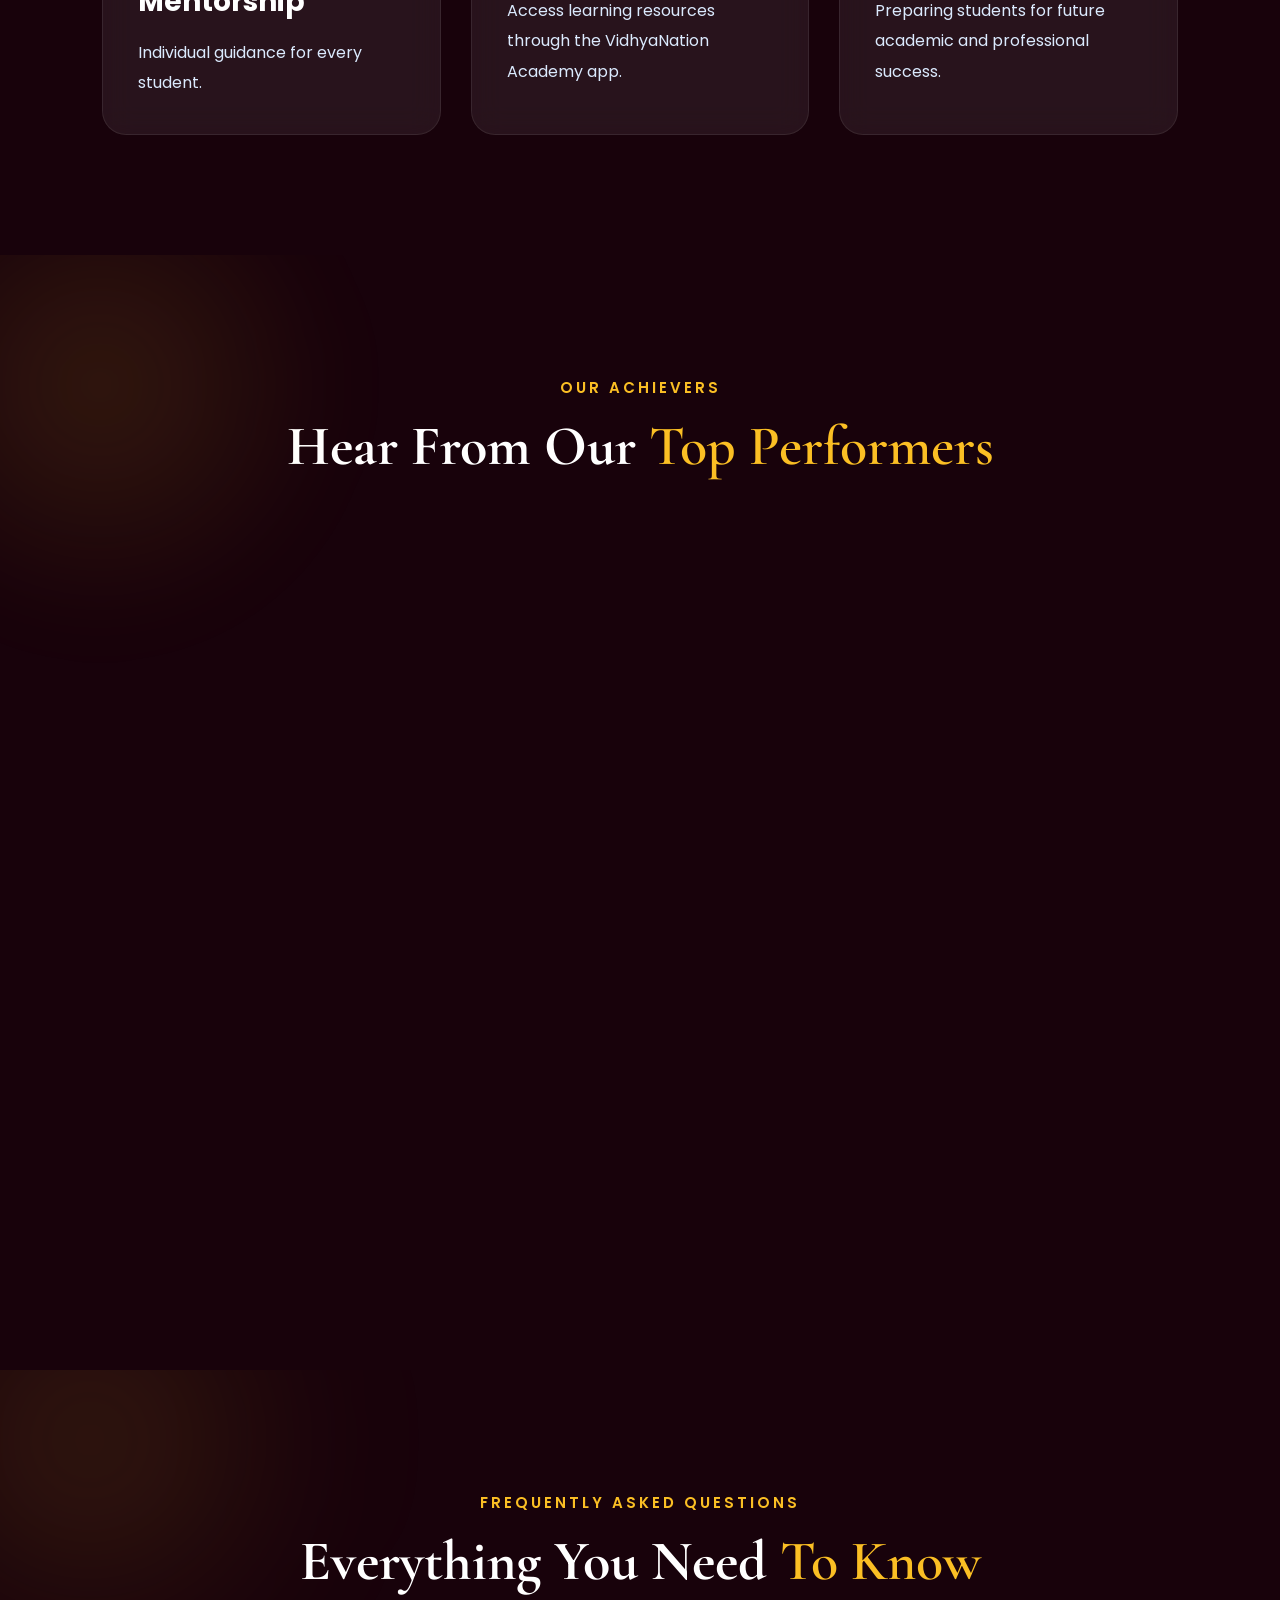
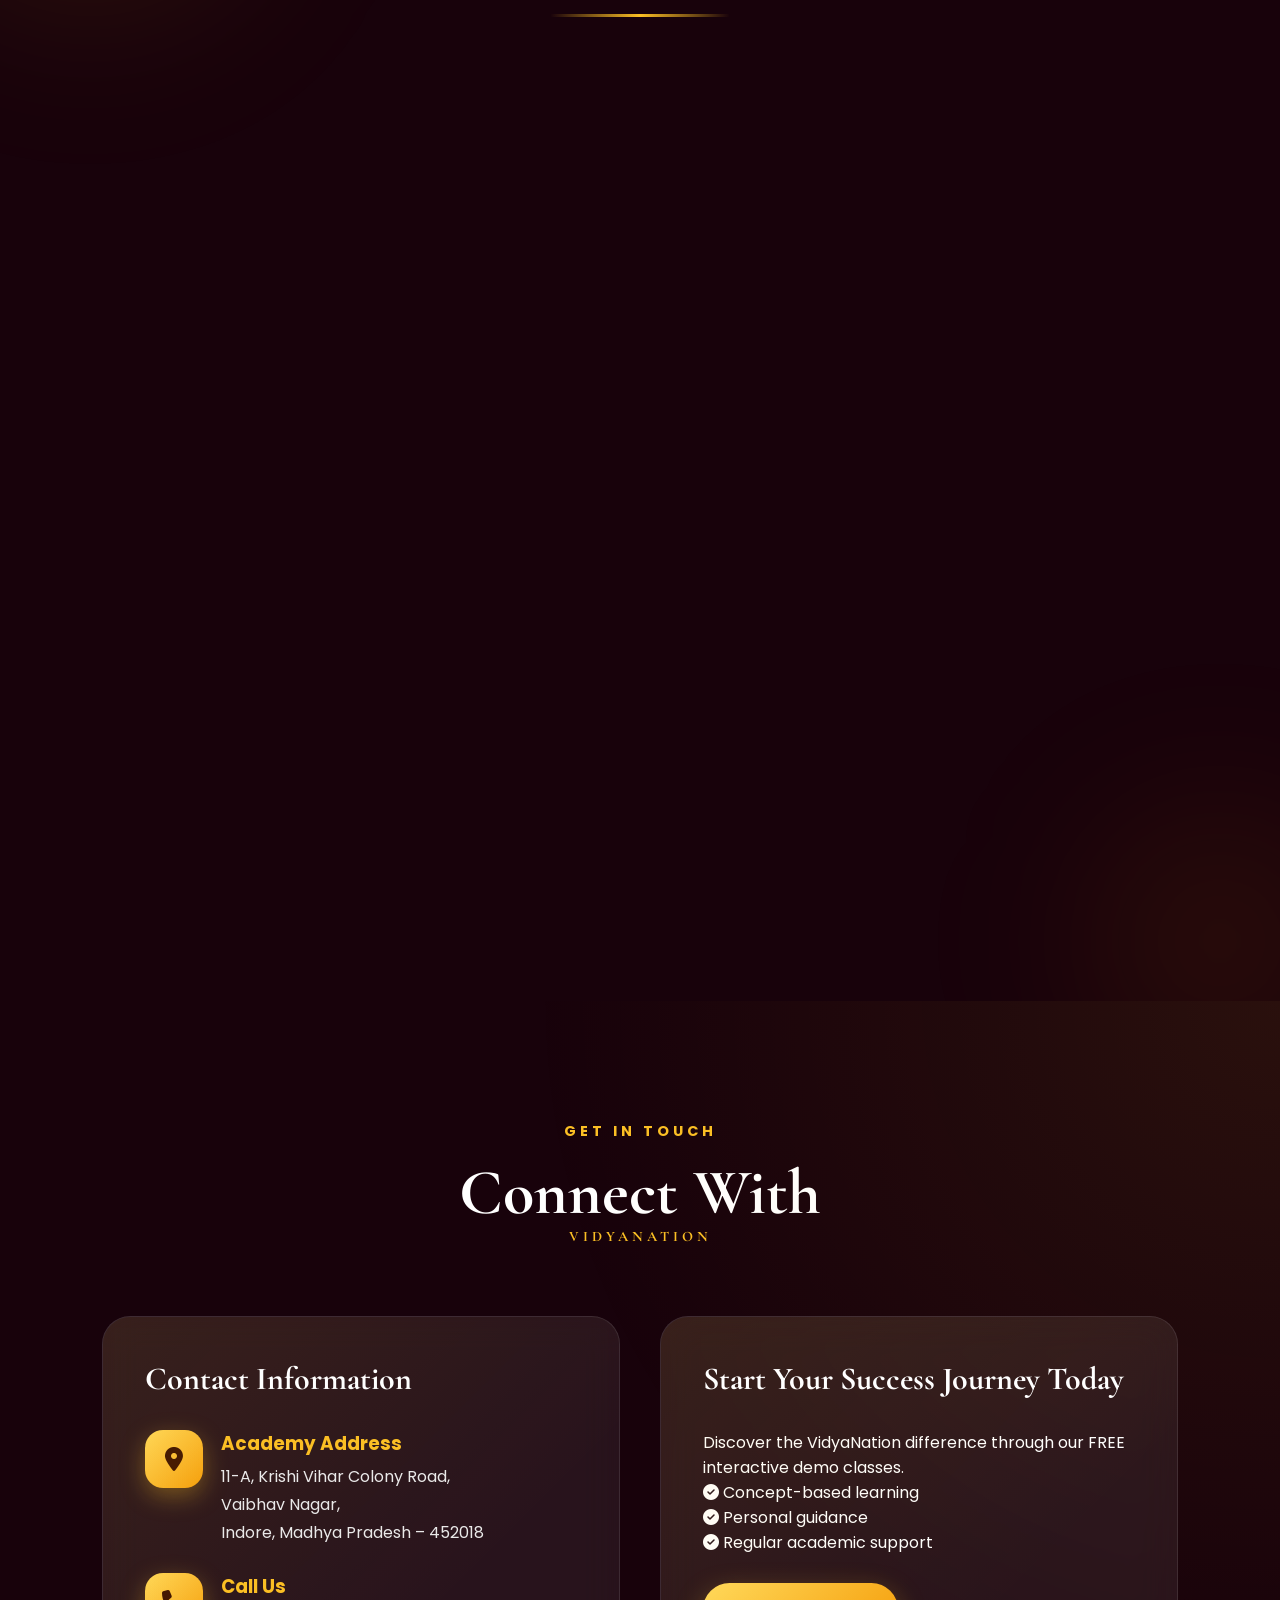
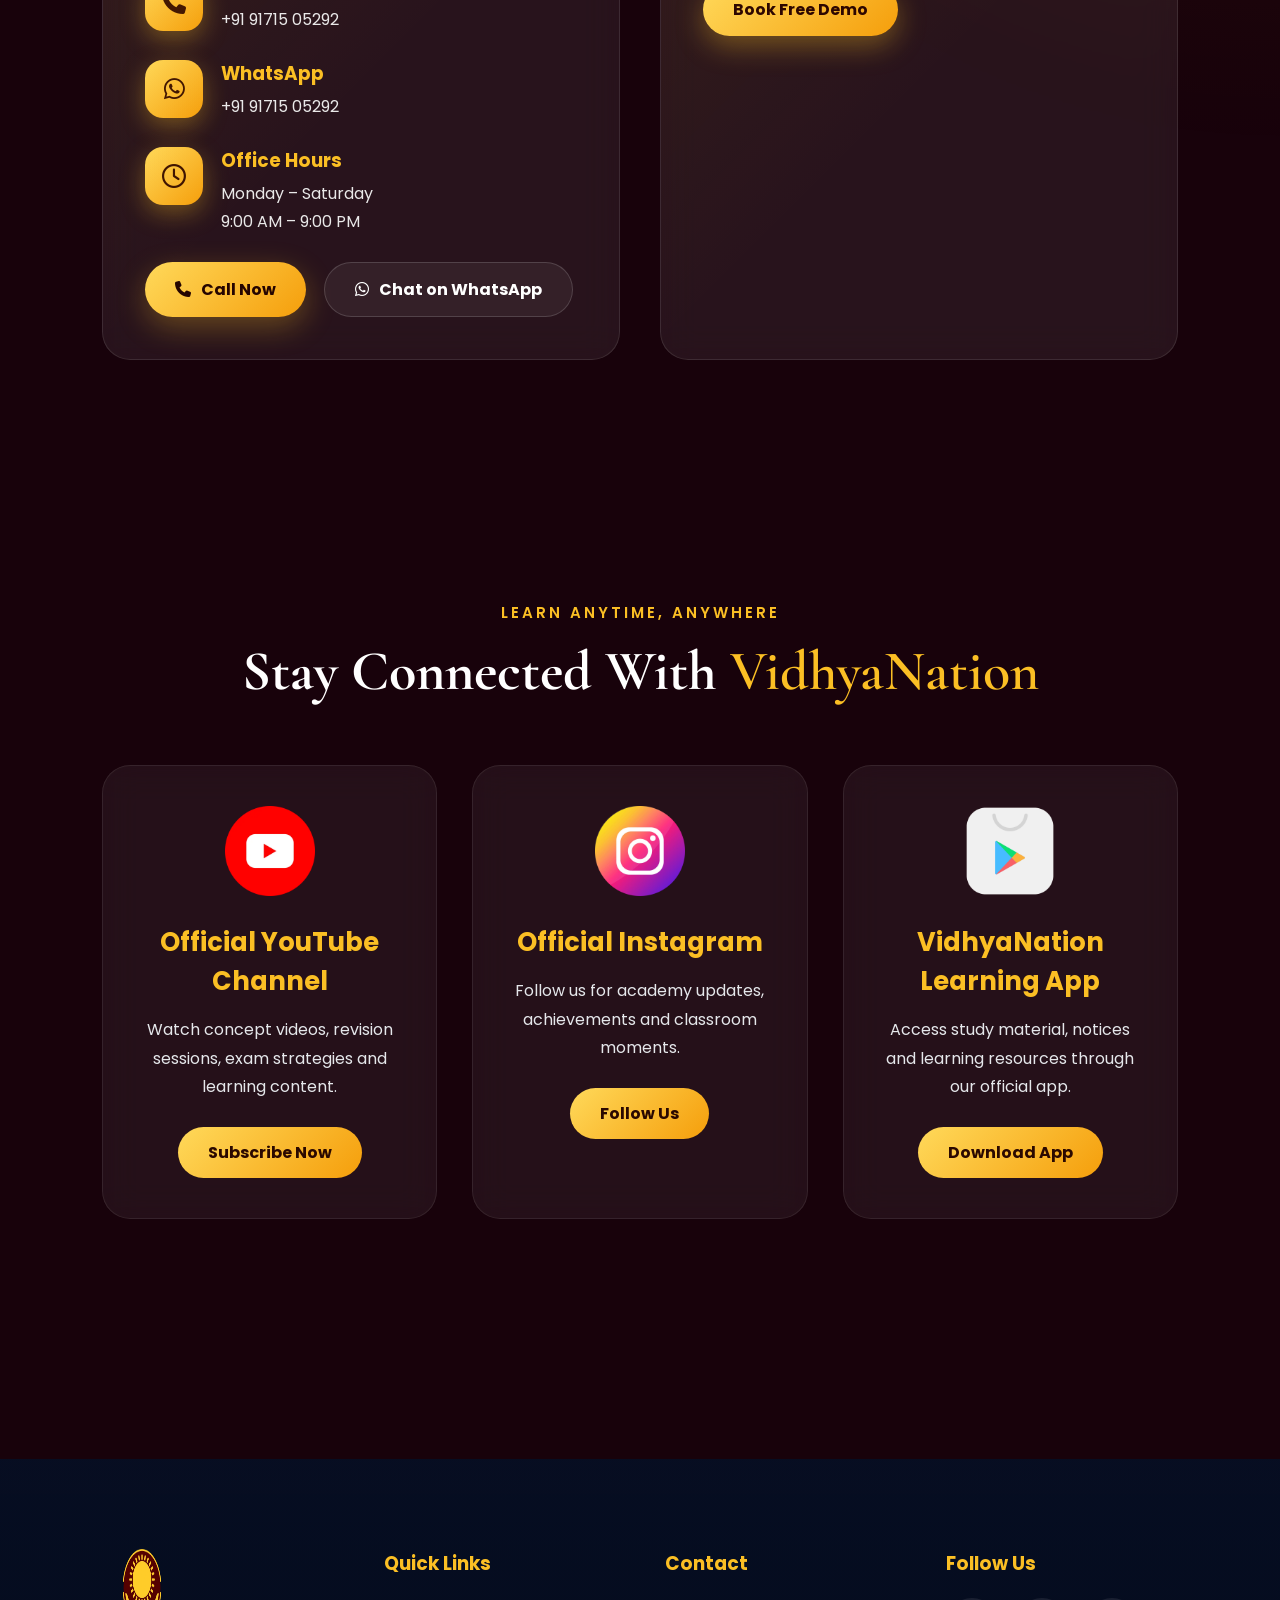
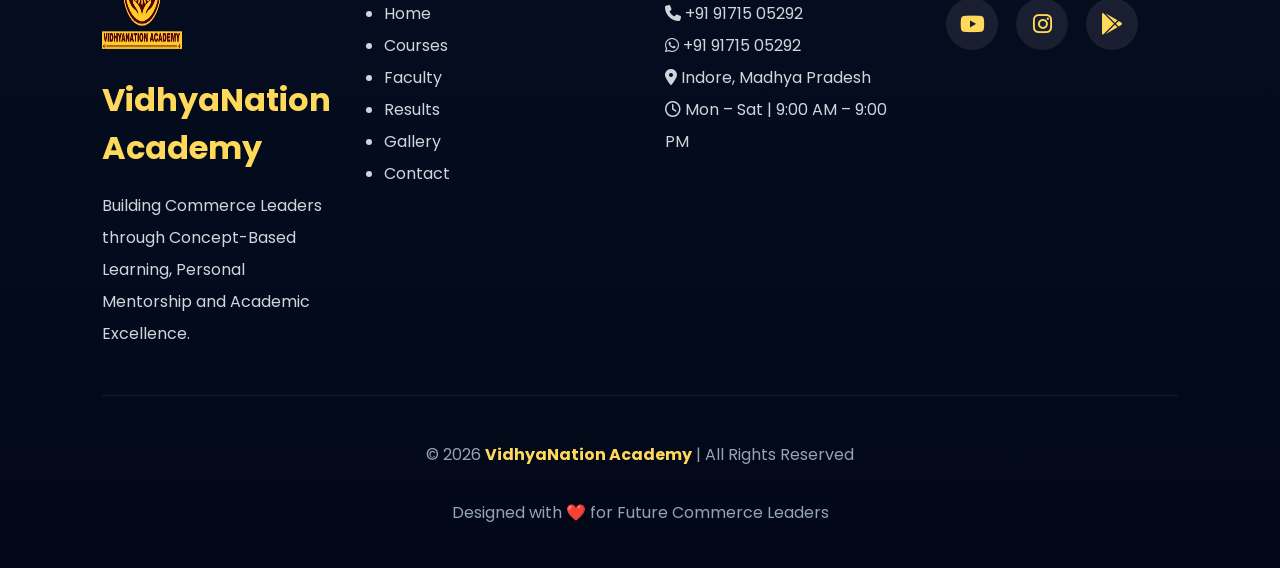
==== commit 53e6e539: "Add files via upload" ====
--- a/index.html
+++ b/index.html
@@ -46,7 +46,8 @@
     <link
     rel="preload"
     as="image"
-    href="assets/images/background-website.webp">
+    href="assets/images/background-website.webp"
+>
 </head>
 <body>
 <div class="mobile-overlay"></div>
@@ -83,7 +84,7 @@
     alt="VidhyaNation Logo"
     width="58"
     height="37"
-    fetchpriority="high"
+    
     decoding="async"
 >
                 <div>
@@ -109,7 +110,7 @@
     <section class="hero">
         <div class="hero-content">
             <div class="hero-logo">
-                <img src="assets/images/logo.webp" alt="VidhyaNation Academy" width="190" height="120" fetchpriority="high" decoding="async">
+                <img src="assets/images/logo.webp" alt="VidhyaNation Academy" width="190" height="120" decoding="async" fetchpriority="high">
             </div>
             <p class="hero-top">
                 BUILDING THE NEXT GENERATION OF
@@ -724,7 +725,8 @@
     </div>
 
 </section>
-    
+       
+
 </div>
 <!-- =====================================================
                 DIGITAL ECOSYSTEM
@@ -747,7 +749,9 @@
                 src="assets/images/youtube-logo.webp"
                 alt="YouTube"
                 class="social-logo"
-                height="300"
+                height="80"
+                width="80"
+
     loading="lazy"
     decoding="async"
             >
@@ -769,7 +773,8 @@
                 src="assets/images/instagram-logo.webp"
                 alt="Instagram"
                 class="social-logo"
-                height="300"
+                height="80"
+                width="80"
     loading="lazy"
     decoding="async"
             >
@@ -792,9 +797,10 @@
                 src="assets/images/playstore-logo.webp"
                 alt="Play Store"
                 class="social-logo"
-                height="300"
-    loading="lazy"
-    decoding="async"
+                height="80"
+                width="80"
+                loading="lazy"
+                decoding="async"
             >
             <h3>VidhyaNation Learning App</h3>
             <p>
@@ -825,7 +831,8 @@
                 src="assets/images/logo.webp"
                 alt="VidhyaNation Academy"
                 class="footer-logo-img"
-                height="300"
+                height="100"
+                width="100"
     loading="lazy"
     decoding="async"
             >
@@ -977,7 +984,7 @@
                     Entrepreneurship
                 </option>
                 <option value="All Subjects">
-                    All Subjcts
+                    All Subjects
                 </option>
             </select>
             <!-- Message -->
--- a/style.css
+++ b/style.css
@@ -4,7 +4,17 @@
 body{padding-top:90px;font-family:Poppins,sans-serif;background:#18020b;color:#fff;overflow-x:hidden;position:relative;text-rendering:optimizeLegibility;-webkit-font-smoothing:antialiased;-moz-osx-font-smoothing:grayscale}
 body,html{width:100%;max-width:100%;overflow-x:hidden}
 .animated-background{position:fixed;inset:0;z-index:-5;overflow:hidden}
-.gradient-layer{position:absolute;inset:0;background-image:linear-gradient(rgba(40,0,0,.18),rgba(40,0,0,.22)),url("assets/images/background-website.webp");background-size:cover;background-position:center;background-repeat:no-repeat}
+.gradient-layer{
+    position:absolute;
+    inset:0;
+    background-image:
+        linear-gradient(rgba(40,0,0,.18),rgba(40,0,0,.22)),
+        url("assets/images/background-website.webp");
+    background-size:cover;
+    background-position:center;
+    background-repeat:no-repeat;
+    will-change:auto;
+}
 @keyframes gradientMove{
 0%,100%{background-position:0 50%}
 50%{background-position:100% 50%}
@@ -159,13 +169,17 @@
 from{opacity:0;transform:translateY(30px)}
 to{opacity:1;transform:translateY(0)}
 }
-.commerce-text{display:inline-block;overflow:hidden;white-space:nowrap;border-right:3px solid #fbbf24;width:0;animation:3s steps(22,end) forwards typing,.7s step-end infinite blink}
-@keyframes typing{
-from{width:0}
-to{width:100%}
-}
-@keyframes blink{
-50%{border-color:transparent}
+.commerce-text {
+    display: inline-block;
+    white-space: nowrap;
+    border-right: 3px solid #FBBF24;
+    padding-right: 4px;
+    animation: cursorBlink 0.7s step-end infinite;
+}
+@keyframes cursorBlink {
+    50% {
+        border-right-color: transparent;
+    }
 }
 .testimonials{padding:120px 8%;position:relative;overflow:hidden}
 .testimonial-container{display:grid;grid-template-columns:repeat(auto-fit,minmax(350px,1fr));gap:30px;align-items:stretch}
@@ -593,4 +607,14 @@
         text-align:center;
     }
 
-}+}
+@media(max-width:768px){
+
+    .hero-words .word,
+    .hero-words .separator{
+        opacity:1;
+        transform:none;
+        animation:none;
+    }
+
+}
